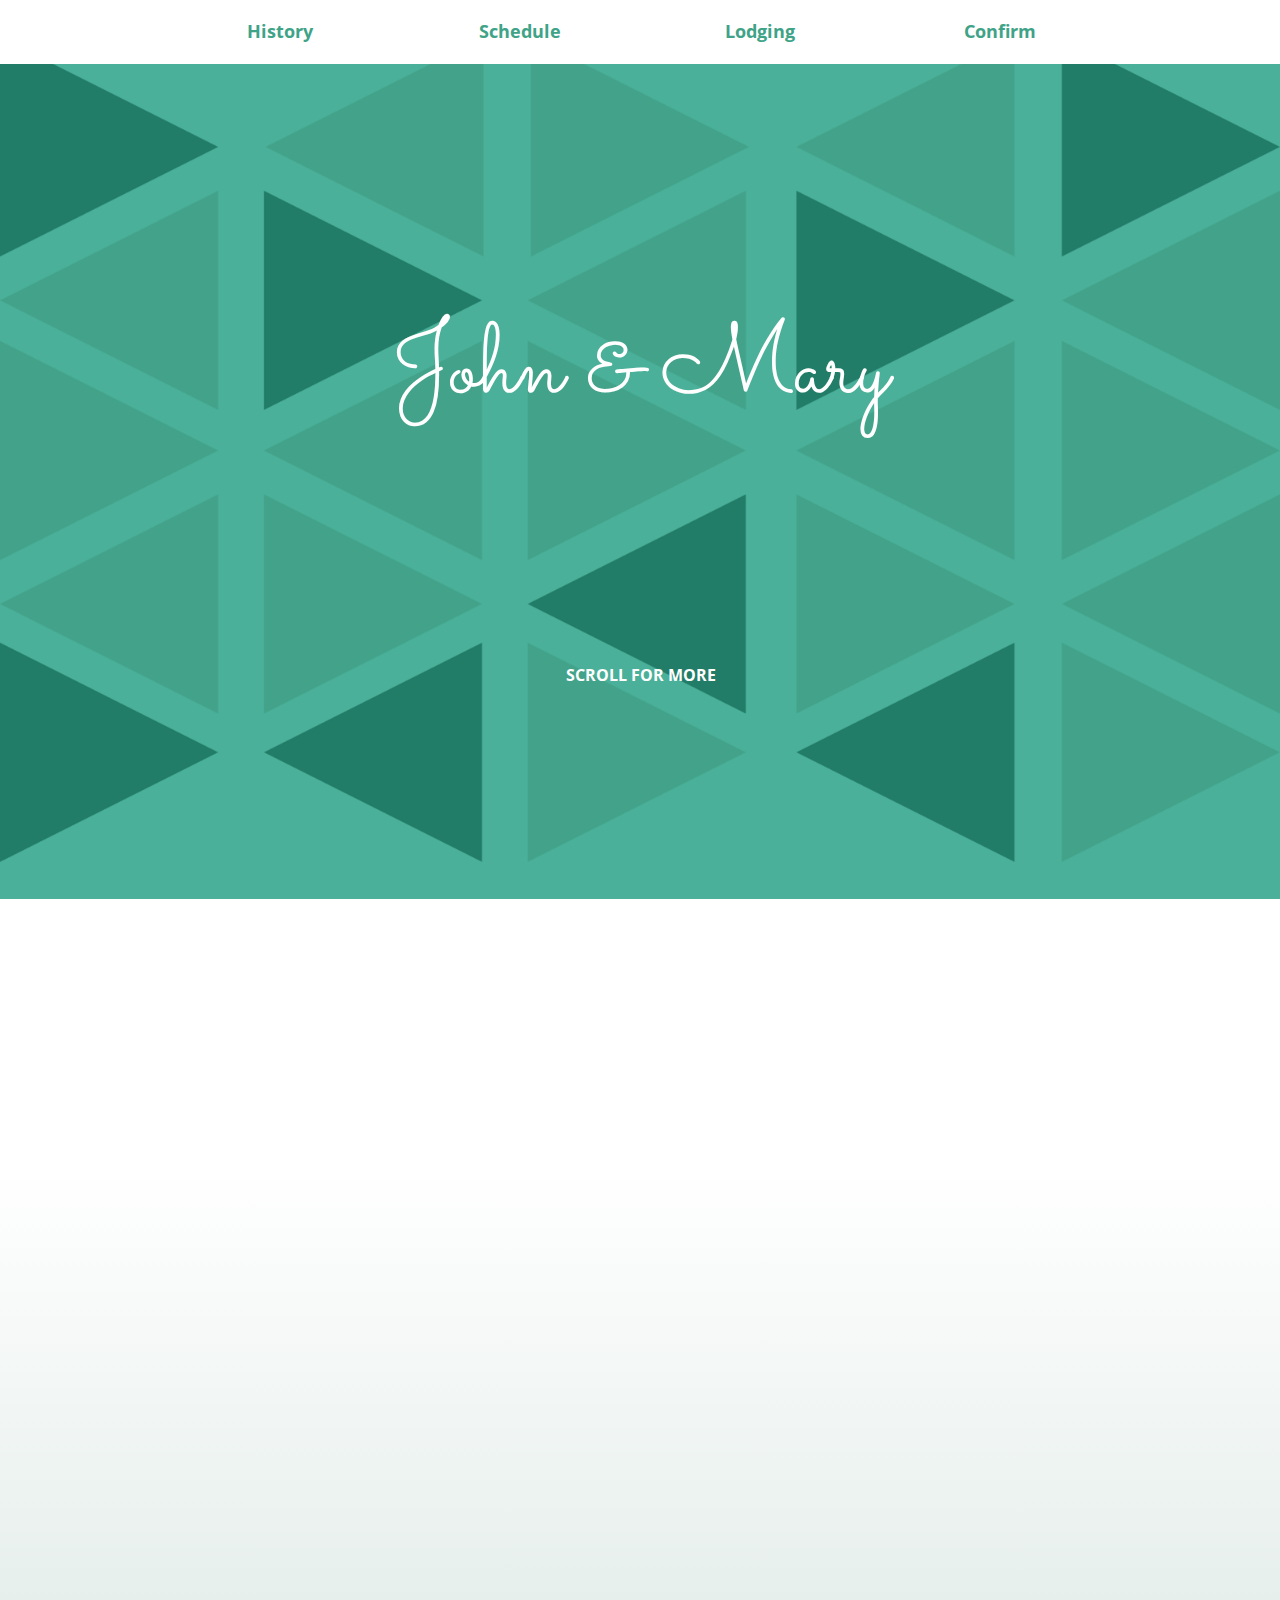
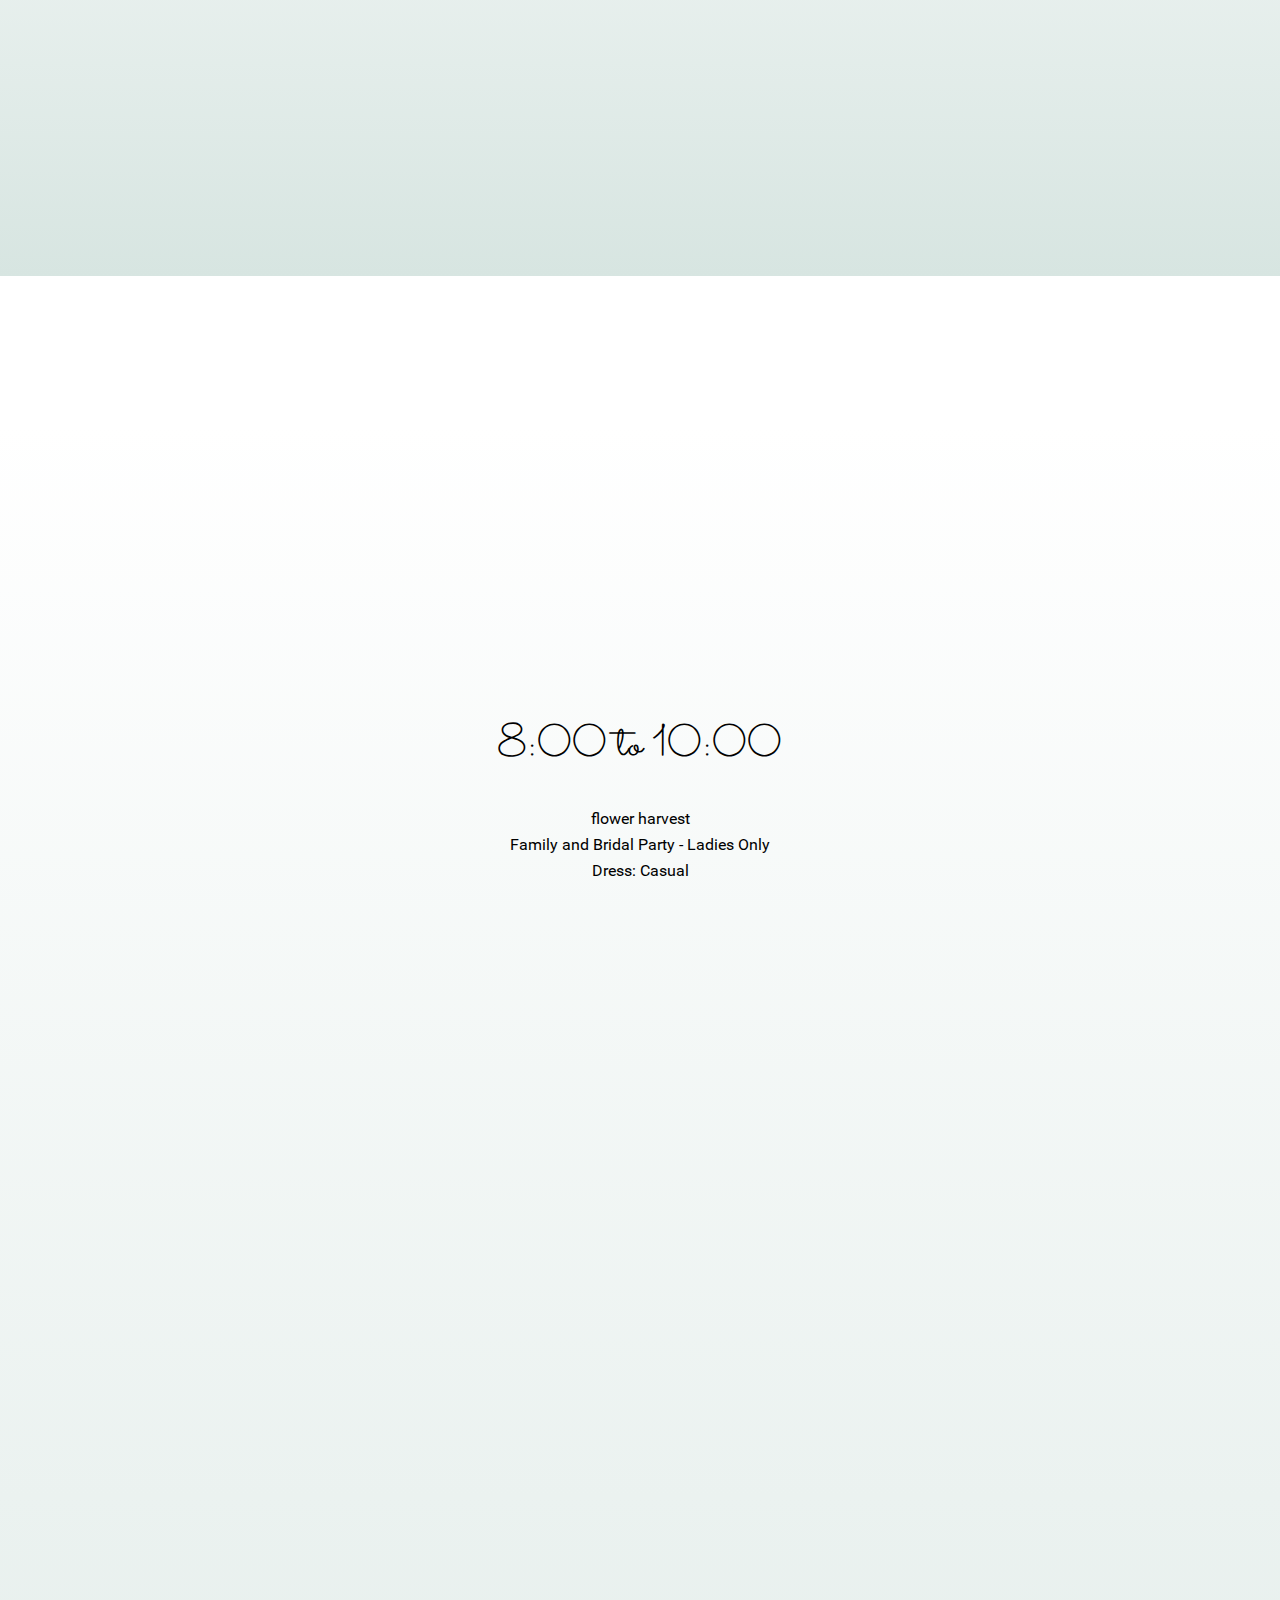
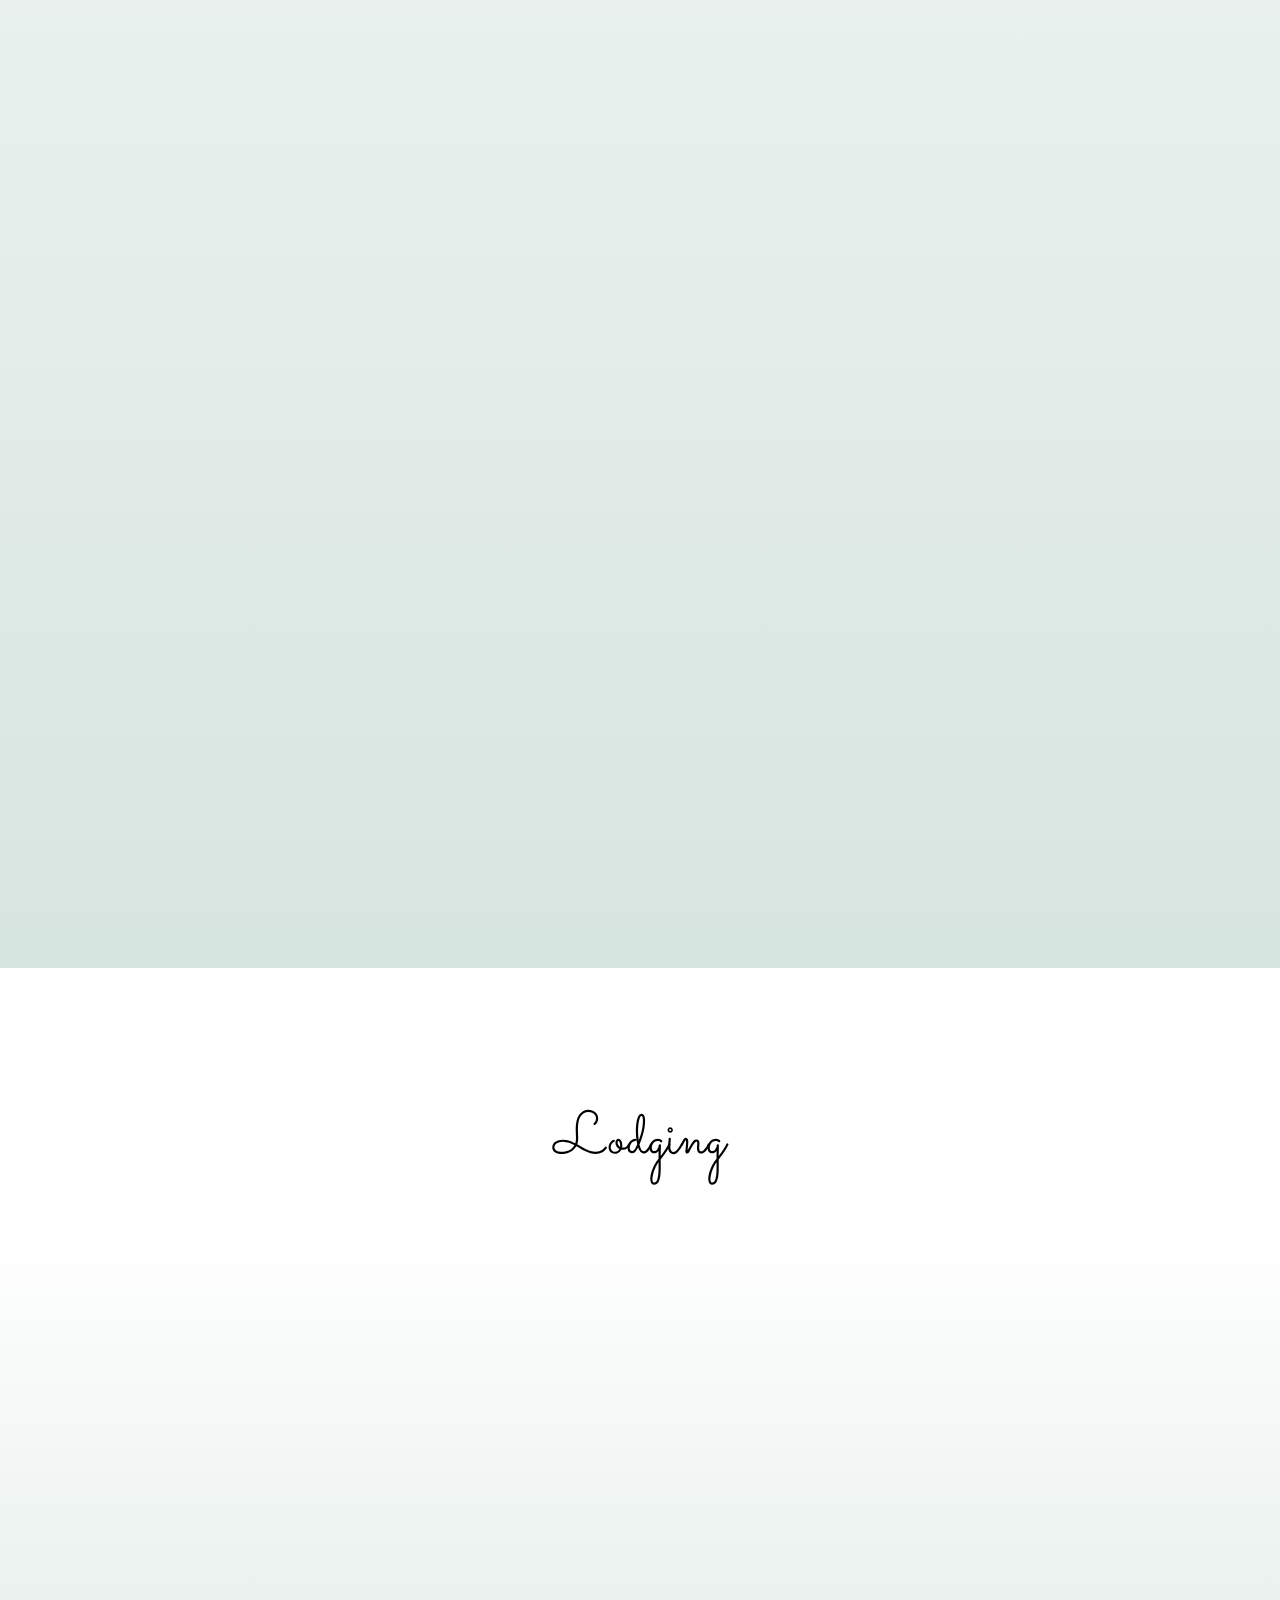
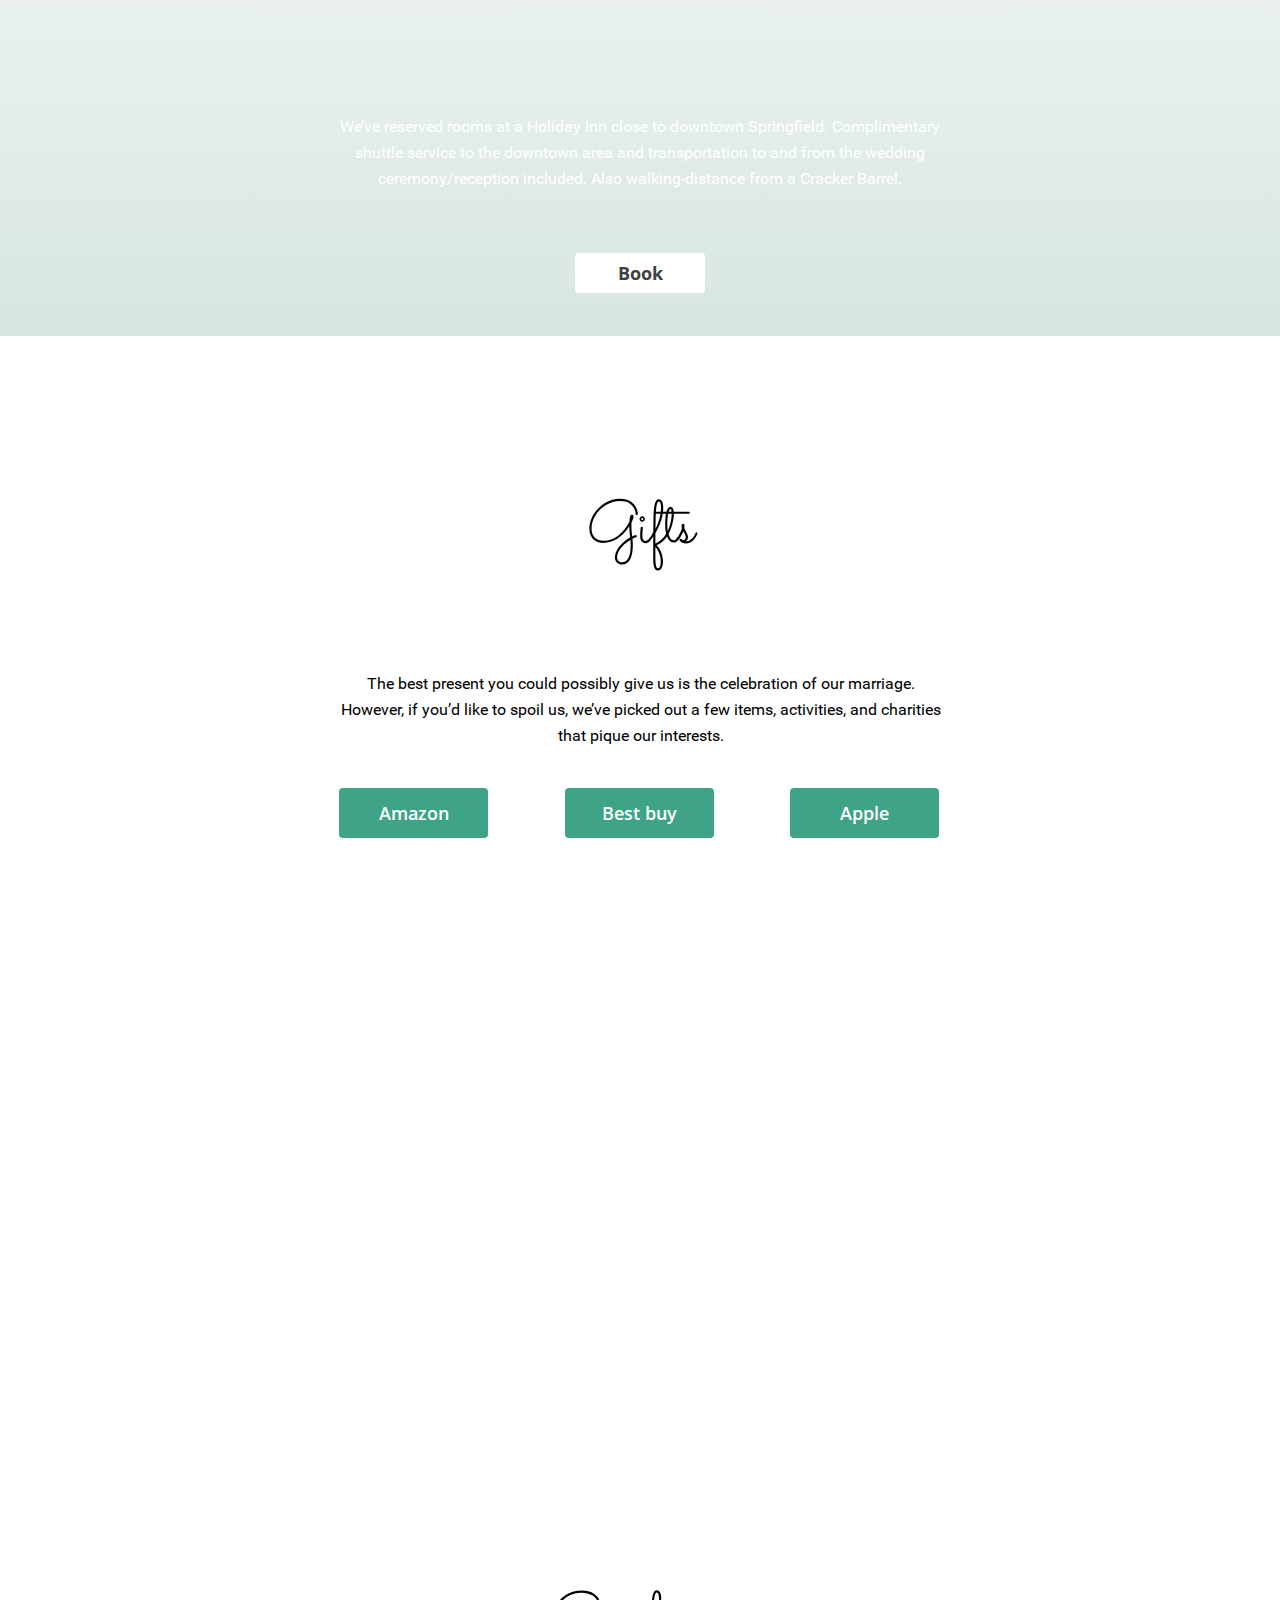
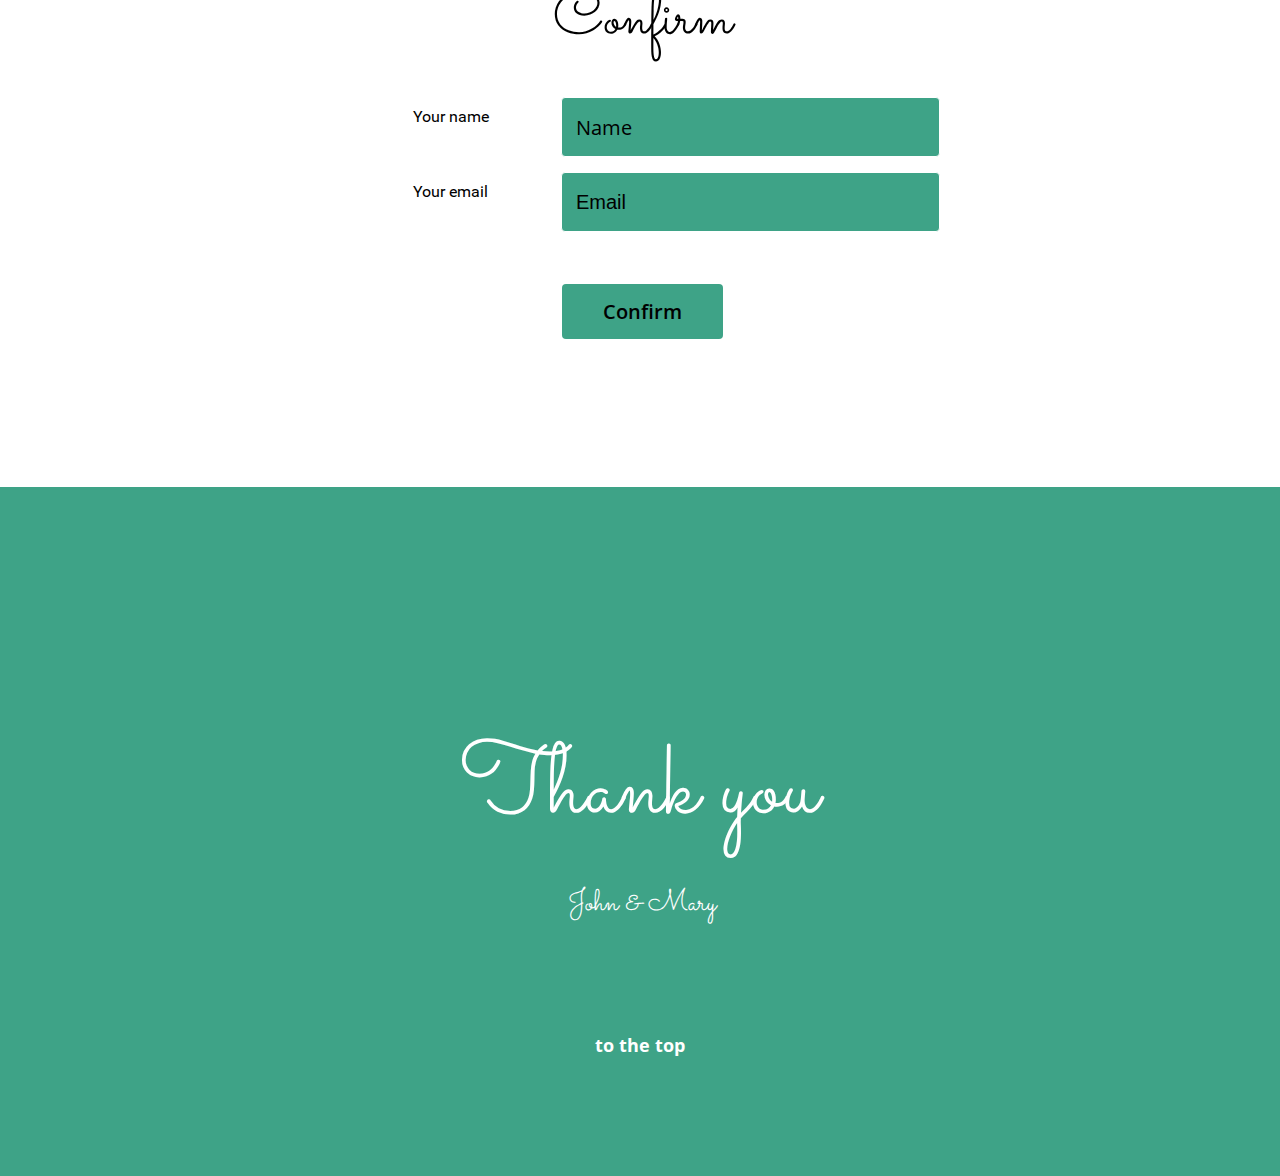
==== index.html @ 41f477ac "rename" ====
<!DOCTYPE html>
<html>
<head>
<meta charset="UTF-8">
<title>Wedding</title>
<meta name="referrer" content="same-origin">
<link rel="canonical" href="https://kokomo.github.com/">
<meta name="viewport" content="width=960">
<style>.anim{visibility:hidden}</style>
<style>@font-face{font-family:"Open Sans";src:url('css/OpenSans-Bold.woff2') format('woff2'),url('css/OpenSans-Bold.woff') format('woff');font-weight:700}@font-face{font-family:"Sacramento";src:url('css/Sacramento-Regular.woff2') format('woff2'),url('css/Sacramento-Regular.woff') format('woff');font-weight:400}@font-face{font-family:"Roboto";src:url('css/Roboto-Regular.woff2') format('woff2'),url('css/Roboto-Regular.woff') format('woff');font-weight:400}@font-face{font-family:"Open Sans";src:url('css/OpenSans-Semibold.woff2') format('woff2'),url('css/OpenSans-Semibold.woff') format('woff');font-weight:600}@font-face{font-family:"Open Sans";src:url('css/OpenSans-Regular.woff2') format('woff2'),url('css/OpenSans-Regular.woff') format('woff');font-weight:400}body,div{font-size:0}p, span,h1,h2,h3,h4,h5,h6{margin:0;word-spacing:normal;word-wrap:break-word;-ms-word-wrap:break-word;pointer-events:auto}sup{font-size:inherit;vertical-align:baseline;position:relative;top:-0.4em}sub{font-size:inherit;vertical-align:baseline;position:relative;top:0.4em}ul{display:block;word-spacing:normal;word-wrap:break-word;list-style-type:none;padding:0;margin:0;-moz-padding-start:0;-khtml-padding-start:0;-webkit-padding-start:0;-o-padding-start:0;-padding-start:0;-webkit-margin-before:0;-webkit-margin-after:0}li{display:block}li p{-webkit-touch-callout:none;-webkit-user-select:none;-khtml-user-select::none;-moz-user-select:none;-ms-user-select:none;-o-user-select:none;user-select:none}form{display:inline-block}a{text-decoration:inherit;color:inherit;-webkit-tap-highlight-color:rgba(0,0,0,0)}textarea{resize:none}.shm-l{float:left;clear:left}.shm-r{float:right;clear:right}.whitespacefix{word-spacing:-1px}video:not(#vbk):not(.videoinline){width:100%;max-width:900px}video:-webkit-full-screen{max-width:100% !important}video:-moz-full-screen{max-width:100% !important}video:-ms-fullscreen{max-width:100% !important}video:fullscreen{max-width:100% !important}.player1.fullscreen1-active video{max-width:100% !important}html{font-family:sans-serif;-ms-text-size-adjust:100%;-webkit-text-size-adjust:100%}body{margin:0}audio,video{display:inline-block;vertical-align:baseline}audio:not([controls]){display:none;height:0}[hidden],template{display:none}a{background:0 0}a:active,a:hover{outline:0}b,strong{font-weight:700}dfn{font-style:italic}h1,h2,h3,h4,h5,h6{font-size:1em;line-height:1;margin:0em 0}img{border:0}svg:not(:root){overflow:hidden}button,input,optgroup,select,textarea{color:inherit;font:inherit;margin:0}button{overflow:visible}button,select{text-transform:none}button,html input[type=button],input[type=submit]{-webkit-appearance:button;cursor:pointer;box-sizing:border-box}input[type=text],input[type=password],textarea{-webkit-appearance:none;appearance: none;box-sizing:border-box}button[disabled],html input[disabled]{cursor:default}button::-moz-focus-inner,input::-moz-focus-inner{border:0;padding:0}input{line-height:normal}input[type=checkbox],input[type=radio]{box-sizing:border-box;padding:0}input[type=number]::-webkit-inner-spin-button,input[type=number]::-webkit-outer-spin-button{height:auto}input[type=search]{-webkit-appearance:textfield;-moz-box-sizing:content-box;-webkit-box-sizing:content-box;box-sizing:content-box}input[type=search]::-webkit-search-cancel-button,input[type=search]::-webkit-search-decoration{-webkit-appearance:none}textarea{overflow:auto;box-sizing:border-box;border-color:#ddd}optgroup{font-weight:700}table{border-collapse:collapse;border-spacing:0}td,th{padding:0}
html { -webkit-font-smoothing: antialiased; -moz-osx-font-smoothing: grayscale; }.menu-content{cursor:pointer;position:relative}li{-webkit-tap-highlight-color:rgba(0,0,0,0)}
@-webkit-keyframes fadeInUp{from{opacity:0;-webkit-transform:translate3d(0,100%,0)}to{opacity:1;-webkit-transform:none}}@keyframes fadeInUp{from{opacity:0;transform:translate3d(0,100%,0)}to{opacity:1;transform:none}}.fadeInUp{-webkit-animation-name:fadeInUp;animation-name:fadeInUp}.animated{-webkit-animation-fill-mode:both;animation-fill-mode:both}.animated.infinite{-webkit-animation-iteration-count:infinite;animation-iteration-count:infinite}@-webkit-keyframes zoomIn{from{opacity:0;-webkit-transform:scale3d(.3,.3,.3)}50%{opacity:1}}@keyframes zoomIn{from{opacity:0;transform:scale3d(.3,.3,.3)}50%{opacity:1}}.zoomIn{-webkit-animation-name:zoomIn;animation-name:zoomIn}#b{background-color:#fff}.v5{display:block;*display:block;zoom:1;vertical-align:top}.ps75{margin-top:0;top:0;position:-webkit-sticky;position:-moz-sticky;position:-o-sticky;position:-ms-sticky;position:sticky}.s65{width:100%;min-width:960px;min-height:64px}.c55{z-index:60;pointer-events:none}.v6{display:inline-block;*display:inline;zoom:1;vertical-align:top}.ps76{position:relative;margin-top:0}.c56{z-index:61;border:0;background-color:#fff}.ps77{position:relative;margin-top:18px}.s66{min-width:960px;width:960px;margin-left:auto;margin-right:auto}.v7{display:inline-block;*display:inline;zoom:1;vertical-align:top;overflow:visible}.ps78{position:relative;margin-left:0;margin-top:0}.s67{min-width:959px;width:959px;min-height:31px;height:31px}.c57{z-index:62;pointer-events:auto}.v8{display:inline-block;*display:inline-block;zoom:1;vertical-align:top}.m{padding:0px 0px 0px 0px}.ml{outline:0}.s68{min-width:239px;width:239px;min-height:31px;height:31px}.mcv{display:inline-block}.s69{min-width:239px;width:239px;min-height:31px}.c58{pointer-events:none;border:0;background-color:transparent}.c59{pointer-events:auto}.p2{padding-top:0;text-indent:0;padding-bottom:0;padding-right:0;text-align:center}.f11{font-family:"Open Sans";font-size:18px;font-weight:700;font-style:normal;text-decoration:none;text-transform:none;color:#3ea387;background-color:initial;line-height:27px;letter-spacing:normal;text-shadow:none}.ps79{position:relative;margin-left:1px;margin-top:0}.ps80{position:relative;margin-top:-64px}.s70{width:100%;min-width:960px;min-height:899px}.c60{z-index:3;pointer-events:none;border:0;overflow:hidden}.fx2{background-attachment:fixed;background-image:url(images/wedding_1-960.png);background-color:#d7e5e1;background-repeat:no-repeat;background-position:50% 50%;background-size:cover;background-clip:padding-box}.ps81{position:relative;margin-top:270px}.ps82{position:relative;margin-left:107px;margin-top:0}.s71{min-width:747px;width:747px;min-height:258px}.c61{z-index:12;pointer-events:auto}.f12{font-family:Sacramento;font-size:100px;font-weight:400;font-style:normal;text-decoration:none;text-transform:none;color:#fff;background-color:initial;line-height:204px;letter-spacing:normal;text-shadow:none}.ps83{position:relative;margin-left:354px;margin-top:129px}.s72{min-width:253px;width:253px;min-height:36px}.c62{z-index:18;pointer-events:auto}.f13{font-family:"Open Sans";font-size:16px;font-weight:700;font-style:normal;text-decoration:none;text-transform:none;line-height:normal;letter-spacing:normal;text-shadow:none;text-indent:0;text-align:center;padding-top:7px;padding-bottom:7px;margin-top:0;margin-bottom:0}.button4{border:0;-webkit-border-radius:18px;-moz-border-radius:18px;border-radius:18px;background-color:transparent;color:#fff}.button4:hover{background-color:transparent;border-color:#000;color:#000}.button4:active{background-color:transparent;border-color:#000;color:#dc322f}.v9{display:inline-block;overflow:hidden;outline:0}.s73{width:253px;height:22px}.menu-device{background-color:rgb(0,0,0);display:none}@media (-webkit-min-device-pixel-ratio:2), (min-resolution:192dpi) {.fx2{background-image:url(images/wedding_1-1920.png);background-attachment:fixed}}@media (min-width:960px) {.fx2{background-image:url(images/wedding_1-1200.png);background-attachment:fixed}}@media (min-width:960px) and (-webkit-min-device-pixel-ratio:2),(min-width:960px) and (min-resolution:192dpi) {.fx2{background-image:url(images/wedding_1-2400.png);background-attachment:fixed}}@media (min-width:1200px) {.fx2{background-image:url(images/wedding_1-1600.png);background-attachment:fixed}}@media (min-width:1600px) {.fx2{background-image:url(images/wedding_1-2000.png);background-attachment:fixed}}</style>
<link as="style" onload="this.onload=null;this.rel='stylesheet'" rel="preload" href="css/site.20181015180415.css">
<noscript><link rel="stylesheet" href="css/site.20181015180415.css"></noscript>
<!--[if lte IE 7]>
<link rel="stylesheet" href="css/site.20181015180415-lteIE7.css" type="text/css">
<![endif]-->
<!--[if lte IE 8]>
<link rel="stylesheet" href="css/site.20181015180415-lteIE8.css" type="text/css">
<![endif]-->
<!--[if gte IE 9]>
<link rel="stylesheet" href="css/site.20181015180415-gteIE9.css" type="text/css">
<![endif]-->
<script>!function(e){var t=!1;try{t=e.document.createElement("link").relList.supports("preload")}catch(e){}if(!t)for(var n=e.document.getElementsByTagName("link"),l=0;l<n.length;l++){var a=n[l];"preload"===a.rel&&"style"===a.getAttribute("as")&&function(e){function t(){e.media="all"}e.addEventListener("load",t),setTimeout(function(){e.rel="stylesheet",e.media="nl x"}),setTimeout(t,3e3)}(a)}}(this);
</script>
</head>
<body id="b">
<div class="v5 ps75 s65 c55">
<div class="v6 ps76 s65 c56">
<div class="ps77 v5 s66">
<div class="v7 ps78 s67 c57">
<ul class="menu-dropdown v8 ps78 s67 m" id="m1">
<li class="v6 ps78 s68 mit">
<a class="ml" href="#anchor1"><div class="menu-content mcv"><div class="v6 ps78 s69 c58"><div class="v6 ps78 s69 c59"><p class="p2 f11">History</p></div></div></div></a>
</li>
<li class="v6 ps79 s68 mit">
<a class="ml" href="#anchor2"><div class="menu-content mcv"><div class="v6 ps78 s69 c58"><div class="v6 ps78 s69 c59"><p class="p2 f11">Schedule</p></div></div></div></a>
</li>
<li class="v6 ps79 s68 mit">
<a class="ml" href="#anchor3"><div class="menu-content mcv"><div class="v6 ps78 s69 c58"><div class="v6 ps78 s69 c59"><p class="p2 f11">Lodging</p></div></div></div></a>
</li>
<li class="v6 ps79 s68 mit">
<a class="ml" href="#anchor4"><div class="menu-content mcv"><div class="v6 ps78 s69 c58"><div class="v6 ps78 s69 c59"><p class="p2 f11">Confirm</p></div></div></div></a>
</li>
</ul>
</div>
</div>
</div>
</div>
<div class="fbk v6 ps80 s70 c60 fx2" data-fbk="fx2">
<div class="ps81 v5 s66">
<div class="anim fadeInUp js v6 ps82 s71 c61">
<h3 class="p2 f12">John &amp; Mary</h3>
</div>
<div class="anim zoomIn js2 v6 ps83 s72 c62">
<a class="f13 button4 v9 s73" href="#anchor1">SCROLL FOR MORE</a>
</div>
</div>
</div>
<a name="anchor1" class="v ps s">
</a>
<div class="v2 ps2 s2 c">
<div class="ps3 v s3">
<div class="v2 ps4 s4 c2">
<div class="v2 ps4 s4 w">
<div class="v2 ps5 s5 c2">
<div class="v2 ps6 s6 c3">
<picture class="i2">
<source srcset="images/nube1-200.png 1x, images/nube1-400.png 2x">
<img src="images/nube1-200.png" alt="" class="js3 anim slideInLeft i">
</picture>
</div>
<div class="v2 ps7 s7 w">
<div class="anim slideInRight js4 v2 ps8 s8 c4">
<h1 class="p f">Our History</h1>
</div>
<div class="anim slideInLeft js5 v2 ps4 s9 c5">
<p class="p f2">Lorem ipsum dolor sit amet, consectetur adipiscing elit. Aliquam tincidunt lorem enim, eget fringilla turpis congue vitae. Phasellus aliquam nisi ut lorem vestibulum eleifend. Nulla ut arcu non nisi congue venenatis vitae ut ante. Nam iaculis sem nec ultrices dapibus. Phasellus eu ultrices turpis. Vivamus non mollis lacus, non ullamcorper nisl. Pellentesque habitant morbi tristique senectus et netus et malesuada fames ac turpis egestas. Phasellus sit amet scelerisque ipsum. Morbi nulla dolor, adipiscing non convallis rhoncus, ornare sed risus.</p>
<p class="p f2">Sed adipiscing eget nibh at convallis. Curabitur eu gravida mauris, sit amet dictum metus. Sed a elementum arcu. Proin consectetur eros vitae odio sagittis, vitae dignissim justo sollicitudin. Phasellus non varius lacus, aliquet feugiat mauris. Phasellus fringilla commodo sem vel pellentesque. Ut porttitor tincidunt risus a pharetra. Cras nec vestibulum massa. Mauris sagittis leo a libero convallis accumsan. Aenean ut mollis ipsum. Donec aliquam egestas convallis. Fusce dapibus, neque sed mattis consectetur, erat nibh vulputate sapien, ac accumsan arcu sem quis nibh. Etiam et mi sed mauris commodo tristique.</p>
</div>
</div>
<div class="v2 ps9 s6 c6">
<picture class="i2">
<source srcset="images/nube1-200.png 1x, images/nube1-400.png 2x">
<img src="images/nube1-200.png" alt="" class="js6 anim slideInLeft i">
</picture>
</div>
</div>
<div class="v2 ps10 s10 c7">
<picture class="i4">
<source srcset="images/mountains-931.png 1x, images/mountains-1862.png 2x">
<img src="images/mountains-931.png" alt="" class="js7 anim fadeInDown i3">
</picture>
</div>
</div>
</div>
</div>
</div>
<a name="anchor2" class="v ps4 s">
</a>
<div class="v2 ps11 s11 c8">
<div class="ps12 v s3">
<div class="anim slideInRight js8 v2 ps13 s8 c9">
<h1 class="p f">Schedule</h1>
</div>
<div class="v2 ps14 s12 c2">
<div class="v2 ps4 s13 c10">
<picture class="i6">
<source srcset="images/flower_2-84.png 1x, images/flower_2-168.png 2x">
<img src="images/flower_2-84.png" alt="" class="js9 anim fadeInDown i5">
</picture>
</div>
<div class="v2 ps15 s14 w">
<div class="v2 ps16 s13 c11">
<picture class="i6">
<source srcset="images/flower_1-84.png 1x, images/flower_1-168.png 2x">
<img src="images/flower_1-84.png" alt="" class="js10 anim fadeInDown i5">
</picture>
</div>
<div class="v2 ps17 s15 c12">
<h2 class="p f3">8:00 to 10:00</h2>
</div>
</div>
</div>
<div class="v2 ps18 s16 c2">
<div class="v2 ps19 s6 c13">
<picture class="i2">
<source srcset="images/nube1-200.png 1x, images/nube1-400.png 2x">
<img src="images/nube1-200.png" alt="" class="js11 anim slideInLeft i">
</picture>
</div>
<div class="v2 ps20 s17 w">
<div class="v2 ps4 s18 c14">
<p class="p f2">flower harvest</p>
<p class="p f2">Family and Bridal Party - Ladies Only</p>
<p class="p f2">Dress: Casual</p>
</div>
<div class="v2 ps21 s19 c2">
<div class="v2 ps22 s13 c15">
<picture class="i6">
<source srcset="images/flower_3-84.png 1x, images/flower_3-168.png 2x">
<img src="images/flower_3-84.png" alt="" class="js12 anim fadeInDown i5">
</picture>
</div>
<div class="v2 ps23 s13 c16">
<picture class="i6">
<source srcset="images/flower_1-84.png 1x, images/flower_1-168.png 2x">
<img src="images/flower_1-84.png" alt="" class="js13 anim fadeInDown i5">
</picture>
</div>
</div>
</div>
<div class="v2 ps24 s20 w">
<div class="v2 ps25 s13 c17">
<picture class="i6">
<source srcset="images/flower_2-84.png 1x, images/flower_2-168.png 2x">
<img src="images/flower_2-84.png" alt="" class="js14 anim fadeInDown i5">
</picture>
</div>
<div class="v2 ps26 s6 c18">
<picture class="i2">
<source srcset="images/nube1-200.png 1x, images/nube1-400.png 2x">
<img src="images/nube1-200.png" alt="" class="js15 anim slideInLeft i">
</picture>
</div>
</div>
</div>
<div class="v2 ps27 s21 c2">
<div class="v2 ps4 s21 w">
<div class="v2 ps4 s22 c19">
<picture class="i8">
<source srcset="images/mountains_2-955.png 1x, images/mountains_2-1910.png 2x">
<img src="images/mountains_2-955.png" alt="" class="js16 anim fadeInDown i7">
</picture>
</div>
<div class="anim fadeInRight js17 v2 ps28 s15 c20">
<h2 class="p f3">11:00 to 12:00</h2>
</div>
<div class="anim fadeInLeft js18 v2 ps29 s18 c21">
<p class="p f2">the wedding</p>
<p class="p f2">Family and Bridal Party&nbsp;</p>
<p class="p f2">Dress: Smart dress or casual, anyway</p>
</div>
<div class="v2 ps30 s23 c2">
<div class="v2 ps4 s24 c22">
<picture class="i10">
<source srcset="images/boyfriend_2-44.png 1x, images/boyfriend_2-88.png 2x">
<img src="images/boyfriend_2-44.png" alt="" class="js19 anim fadeInDown i9">
</picture>
</div>
<div class="v2 ps31 s24 c23">
<picture class="i10">
<source srcset="images/boyfriend-44.png 1x, images/boyfriend-88.png 2x">
<img src="images/boyfriend-44.png" alt="" class="js20 anim fadeInDown i9">
</picture>
</div>
</div>
<div class="v2 ps32 s25 c24">
<picture class="i12">
<source srcset="images/church-125.png 1x, images/church-250.png 2x">
<img src="images/church-125.png" alt="" class="js21 anim fadeInDown i11">
</picture>
</div>
<div class="anim fadeInLeft js22 v2 ps33 s15 c25">
<h2 class="p f4">13:00 until dawn</h2>
</div>
<div class="v2 ps34 s17 c2">
<div class="v2 ps4 s17 w">
<div class="anim fadeInRight js23 v2 ps4 s18 c26">
<p class="p f5">the lunch &amp; the party</p>
<p class="p f5">Family, friends and Bridal Party&nbsp;</p>
<p class="p f5">Dress: casual</p>
</div>
<div class="v2 ps35 s26 c2">
<div class="v2 ps36 s27 c27">
<picture class="i14">
<source srcset="images/music-66.png 1x, images/music-132.png 2x">
<img src="images/music-66.png" alt="" class="js24 anim rotateIn i13">
</picture>
</div>
<div class="v2 ps37 s28 c28">
<picture class="i16">
<source srcset="images/house-110.png 1x, images/house-220.png 2x">
<img src="images/house-110.png" alt="" class="js25 anim fadeInDown i15">
</picture>
</div>
<div class="v2 ps38 s29 c29">
<picture class="i18">
<source srcset="images/music_2-52.png 1x, images/music_2-104.png 2x">
<img src="images/music_2-52.png" alt="" class="js26 anim rotateIn i17">
</picture>
</div>
</div>
</div>
</div>
</div>
</div>
</div>
</div>
<a name="anchor3" class="v ps4 s">
</a>
<div class="ps39 v s30">
<div class="v2 ps40 s31 c30">
<h1 class="p f">Lodging</h1>
</div>
</div>
<div class="v2 ps12 s32 c31">
<div class="ps41 v s3">
<div class="v2 ps5 s6 c32">
<picture class="i2">
<source srcset="images/nube1-200.png 1x, images/nube1-400.png 2x">
<img src="images/nube1-200.png" alt="" class="js27 anim slideInLeft i">
</picture>
</div>
</div>
</div>
<div class="ps42 v s30">
<div class="v2 ps4 s33 c2">
<div class="v2 ps4 s33 w">
<div class="v2 ps43 s34 c2">
<div class="v2 ps4 s35 c33">
<picture class="i20">
<source srcset="images/hotel-198.png 1x, images/hotel-396.png 2x">
<img src="images/hotel-198.png" alt="" class="js28 anim fadeInDown i19">
</picture>
</div>
<div class="v2 ps44 s6 c34">
<picture class="i2">
<source srcset="images/nube1-200.png 1x, images/nube1-400.png 2x">
<img src="images/nube1-200.png" alt="" class="js29 anim slideInLeft i">
</picture>
</div>
</div>
<div class="v2 ps45 s36 c35">
<picture class="i22">
<source srcset="images/mountain3-915.png 1x">
<img src="images/mountain3-915.png" alt="" class="js30 anim fadeInDown i21">
</picture>
</div>
<div class="v2 ps46 s37 c36">
<p class="p f5">We&rsquo;ve reserved rooms at a Holiday Inn close to downtown Springfield. Complimentary shuttle service to the downtown area and transportation to and from the wedding ceremony/reception included. Also walking-distance from a Cracker Barrel.</p>
</div>
<div class="v2 ps47 s38 c37">
<a class="f6 button v3 s39" href="#">Book</a>
</div>
</div>
</div>
<div class="v2 ps48 s40 c2">
<div class="v2 ps49 s6 c38">
<picture class="i24">
<source srcset="images/regalo-158.png 1x, images/regalo-316.png 2x">
<img src="images/regalo-158.png" alt="" class="js31 anim fadeInDown i23">
</picture>
</div>
<div class="v2 ps50 s41 c39">
<a class="f7 button2 v3 s42" href="#">Amazon</a>
</div>
<div class="v2 ps51 s43 w">
<div class="v2 ps52 s44 c40">
<h1 class="p f">Gifts</h1>
</div>
<div class="v2 ps53 s45 c41">
<p class="p f2">The best present you could possibly give us is the celebration of our marriage. However, if you&rsquo;d like to spoil us, we&rsquo;ve picked out a few items, activities, and charities that pique our interests.</p>
</div>
<div class="v2 ps54 s46 c2">
<div class="v2 ps55 s41 c42">
<a class="f7 button2 v3 s42" href="#">Best buy</a>
</div>
<div class="v2 ps56 s47 c43">
<picture class="i26">
<source srcset="images/regalo-93.png 1x, images/regalo-186.png 2x">
<img src="images/regalo-93.png" alt="" class="js32 anim fadeInDown i25">
</picture>
</div>
<div class="v2 ps57 s41 c44">
<a class="f7 button2 v3 s42" href="#">Apple</a>
</div>
</div>
</div>
<div class="v2 ps58 s48 c45">
<picture class="i28">
<source srcset="images/regalo-105.png 1x, images/regalo-210.png 2x">
<img src="images/regalo-105.png" alt="" class="js33 anim fadeInDown i27">
</picture>
</div>
</div>
<div class="v2 ps59 s49 c46">
<picture class="i30">
<source srcset="images/regalo-121.png 1x, images/regalo-242.png 2x">
<img src="images/regalo-121.png" alt="" class="js34 anim fadeInDown i29">
</picture>
</div>
<div class="v2 ps60 s50 c2">
<div class="v2 ps4 s50 w">
<div class="v2 ps61 s51 c47">
<picture class="i32">
<source srcset="images/confirm-664.png 1x, images/confirm-1328.png 2x">
<img src="images/confirm-664.png" alt="" class="js35 anim fadeInDown i31">
</picture>
</div>
<a name="anchor4" class="v2 ps62 s">
</a>
<div class="v2 ps63 s52 c48">
<h1 class="p f">Confirm</h1>
</div>
</div>
</div>
<div class="v2 ps64 s53 c2">
<div class="v2 ps65 s54 w">
<div class="v2 ps4 s55 c49">
<p class="p f8">Your name</p>
</div>
<div class="v2 ps66 s55 c50">
<p class="p f8">Your email</p>
</div>
</div>
<form class="v2 ps67 s56" action="" method="POST">
<div class="v2 ps4 s57 c2">
<input class="input" value="Name" type="text" name="texto[]" required>
</div>
<div class="v2 ps68 s57 c2">
<input class="input2" value="Email" type="text" name="email[]" required>
</div>
<div class="v2 ps69 s58 c2">
<input type="text" name="aemolsptal" class="v4">
<input type="text" name="vobotbcs" class="v4">
<input class="js36 s59 submit" value="Confirm" type="submit" name="sendmailform" disabled>
</div>
</form>
</div>
</div>
<div class="fbk v2 ps70 s60 c51 fx" data-fbk="fx">
<div class="ps71 v s3">
<div class="v2 ps72 s61 c2">
<div class="v2 ps4 s61 w">
<div class="v2 ps4 s61 c52">
<h3 class="p f9">Thank you</h3>
</div>
<div class="v2 ps73 s62 c53">
<h2 class="p f10">John &amp; Mary</h2>
</div>
</div>
</div>
<div class="v2 ps74 s63 c54">
<a class="f6 button3 v3 s64" href="#">to the top</a>
</div>
</div>
</div>
<script>!function(){var s=["js/jquery.js","js/jqueryui.js","js/fixed.min.js","js/woolite.js","js/h5validate.js","js/menu.js","js/menu-dropdown-animations.min.js","js/menu-dropdown.20181015180415.js","js/stickyfill.js","js/index.20181015180415.js"],n={},j=0,e=function(e){var o=new XMLHttpRequest;o.open("GET",s[e],!0),o.onload=function(){if(n[e]=o.responseText,10==++j)for(var t in s){var i=document.createElement("script");i.textContent=n[t],document.body.appendChild(i)}},o.send()};for(var o in s)e(o)}();
</script>
<script type="text/javascript">
var ver=RegExp(/Mozilla\/5\.0 \(Linux; .; Android ([\d.]+)/).exec(navigator.userAgent);if(ver&&parseFloat(ver[1])<5){document.getElementsByTagName('body')[0].className+=' whitespacefix';}
</script>
</body>
</html>
---- css/site.20181015180415.css ----
.menu-content{cursor:pointer;position:relative}li{-webkit-tap-highlight-color:rgba(0,0,0,0)}
.animated{-webkit-animation-fill-mode:both;animation-fill-mode:both}.animated.infinite{-webkit-animation-iteration-count:infinite;animation-iteration-count:infinite}@-webkit-keyframes fadeInUp{from{opacity:0;-webkit-transform:translate3d(0,100%,0)}to{opacity:1;-webkit-transform:none}}@keyframes fadeInUp{from{opacity:0;transform:translate3d(0,100%,0)}to{opacity:1;transform:none}}.fadeInUp{-webkit-animation-name:fadeInUp;animation-name:fadeInUp}@-webkit-keyframes zoomIn{from{opacity:0;-webkit-transform:scale3d(.3,.3,.3)}50%{opacity:1}}@keyframes zoomIn{from{opacity:0;transform:scale3d(.3,.3,.3)}50%{opacity:1}}.zoomIn{-webkit-animation-name:zoomIn;animation-name:zoomIn}@-webkit-keyframes slideInLeft{from{-webkit-transform:translate3d(-100%,0,0);visibility:visible}to{-webkit-transform:translate3d(0,0,0)}}@keyframes slideInLeft{from{transform:translate3d(-100%,0,0);visibility:visible}to{transform:translate3d(0,0,0)}}.slideInLeft{-webkit-animation-name:slideInLeft;animation-name:slideInLeft}@-webkit-keyframes slideInRight{from{-webkit-transform:translate3d(100%,0,0);visibility:visible}to{-webkit-transform:translate3d(0,0,0)}}@keyframes slideInRight{from{transform:translate3d(100%,0,0);visibility:visible}to{transform:translate3d(0,0,0)}}.slideInRight{-webkit-animation-name:slideInRight;animation-name:slideInRight}@-webkit-keyframes fadeInDown{from{opacity:0;-webkit-transform:translate3d(0,-100%,0)}to{opacity:1;-webkit-transform:none}}@keyframes fadeInDown{from{opacity:0;transform:translate3d(0,-100%,0)}to{opacity:1;transform:none}}.fadeInDown{-webkit-animation-name:fadeInDown;animation-name:fadeInDown}@-webkit-keyframes fadeInRight{from{opacity:0;-webkit-transform:translate3d(100%,0,0)}to{opacity:1;-webkit-transform:none}}@keyframes fadeInRight{from{opacity:0;transform:translate3d(100%,0,0)}to{opacity:1;transform:none}}.fadeInRight{-webkit-animation-name:fadeInRight;animation-name:fadeInRight}@-webkit-keyframes fadeInLeft{from{opacity:0;-webkit-transform:translate3d(-100%,0,0)}to{opacity:1;-webkit-transform:none}}@keyframes fadeInLeft{from{opacity:0;transform:translate3d(-100%,0,0)}to{opacity:1;transform:none}}.fadeInLeft{-webkit-animation-name:fadeInLeft;animation-name:fadeInLeft}@-webkit-keyframes rotateIn{from{-webkit-transform-origin:center;-webkit-transform:rotate3d(0,0,1,-200deg);opacity:0}to{-webkit-transform-origin:center;-webkit-transform:none;opacity:1}}@keyframes rotateIn{from{transform-origin:center;transform:rotate3d(0,0,1,-200deg);opacity:0}to{transform-origin:center;transform:none;opacity:1}}.rotateIn{-webkit-animation-name:rotateIn;animation-name:rotateIn}@font-face{font-family:"Open Sans";src:url('OpenSans-Bold.woff2') format('woff2'),url('OpenSans-Bold.woff') format('woff');font-weight:700}@font-face{font-family:"Sacramento";src:url('Sacramento-Regular.woff2') format('woff2'),url('Sacramento-Regular.woff') format('woff');font-weight:400}@font-face{font-family:"Roboto";src:url('Roboto-Regular.woff2') format('woff2'),url('Roboto-Regular.woff') format('woff');font-weight:400}@font-face{font-family:"Open Sans";src:url('OpenSans-Semibold.woff2') format('woff2'),url('OpenSans-Semibold.woff') format('woff');font-weight:600}@font-face{font-family:"Open Sans";src:url('OpenSans-Regular.woff2') format('woff2'),url('OpenSans-Regular.woff') format('woff');font-weight:400}.v{display:block;vertical-align:top}.ps{position:relative;margin-left:0;margin-top:235px}.s{min-width:1px;width:1px;min-height:1px}.v2{display:inline-block;vertical-align:top}.ps2{position:relative;margin-top:32px}.s2{width:100%;min-width:960px;min-height:709px}.c{z-index:4;pointer-events:none;border:0;background-image:-webkit-gradient(linear, left bottom, left top, color-stop(0, rgb(215,229,225)), color-stop(1, rgba(215,229,225,0)));background-image:-o-linear-gradient(top, rgb(215,229,225) 0%, rgba(215,229,225,0) 100%);background-image:-webkit-linear-gradient(top, rgb(215,229,225) 0%, rgba(215,229,225,0) 100%);background-image:-ms-linear-gradient(top, rgb(215,229,225) 0%, rgba(215,229,225,0) 100%);background-image:linear-gradient(to top, rgb(215,229,225) 0%, rgba(215,229,225,0) 100%);background-clip:padding-box}.ps3{position:relative;margin-top:96px}.s3{min-width:960px;width:960px;margin-left:auto;margin-right:auto}.ps4{position:relative;margin-left:0;margin-top:0}.s4{min-width:960px;width:960px;min-height:613px}.w{line-height:0}.ps5{position:relative;margin-left:32px;margin-top:0}.s5{min-width:878px;width:878px;min-height:564px}.ps6{position:relative;margin-left:0;margin-top:37px}.s6{min-width:200px;width:200px;min-height:150px;height:150px}.c3{z-index:11;pointer-events:auto}.i{position:absolute;left:0;width:200px;height:102px;top:24px;border:0}.i2{left:0;width:200px;height:102px;top:24px;display:inline-block}.ps7{position:relative;margin-left:-52px;margin-top:0}.s7{min-width:600px;width:600px;min-height:564px}.ps8{position:relative;margin-left:88px;margin-top:0}.s8{min-width:425px;width:425px;min-height:153px}.c4{z-index:19;pointer-events:auto}.p{padding-top:0;text-indent:0;padding-bottom:0;padding-right:0;text-align:center}.f{font-family:Sacramento;font-size:60px;font-weight:400;font-style:normal;text-decoration:none;text-transform:none;color:#000;background-color:initial;line-height:122px;letter-spacing:normal;text-shadow:none}.s9{min-width:600px;width:600px;min-height:411px}.c5{z-index:17;pointer-events:auto}.f2{font-family:Roboto;font-size:16px;font-weight:400;font-style:normal;text-decoration:none;text-transform:none;color:#000;background-color:initial;line-height:26px;letter-spacing:normal;text-shadow:none}.ps9{position:relative;margin-left:678px;margin-top:-486px}.c6{z-index:16;pointer-events:auto}.ps10{position:relative;margin-left:0;margin-top:-377px}.s10{min-width:960px;width:960px;min-height:426px;height:426px}.c7{z-index:8;pointer-events:auto}.i3{position:absolute;left:15px;width:931px;height:426px;top:0;border:0}.i4{left:15px;width:931px;height:426px;top:0;display:inline-block}.ps11{position:relative;margin-top:149px}.s11{width:100%;min-width:960px;min-height:2142px}.c8{z-index:1;pointer-events:none;border:0;background-image:-webkit-gradient(linear, left bottom, left top, color-stop(0, rgb(215,229,225)), color-stop(1, rgba(215,229,225,0)));background-image:-o-linear-gradient(top, rgb(215,229,225) 0%, rgba(215,229,225,0) 100%);background-image:-webkit-linear-gradient(top, rgb(215,229,225) 0%, rgba(215,229,225,0) 100%);background-image:-ms-linear-gradient(top, rgb(215,229,225) 0%, rgba(215,229,225,0) 100%);background-image:linear-gradient(to top, rgb(215,229,225) 0%, rgba(215,229,225,0) 100%);background-clip:padding-box}.ps12{position:relative;margin-top:0}.ps13{position:relative;margin-left:267px;margin-top:0}.c9{z-index:20;pointer-events:auto}.ps14{position:relative;margin-left:73px;margin-top:85px}.s12{min-width:706px;width:706px;min-height:142px}.s13{min-width:119px;width:119px;min-height:89px;height:89px}.c10{z-index:21;pointer-events:auto}.i5{position:absolute;left:17px;width:84px;height:89px;top:0;border:0}.i6{left:17px;width:84px;height:89px;top:0;display:inline-block}.ps15{position:relative;margin-left:106px;margin-top:-89px}.s14{min-width:600px;width:600px;min-height:142px}.ps16{position:relative;margin-left:392px;margin-top:0}.c11{z-index:9;pointer-events:auto}.ps17{position:relative;margin-left:0;margin-top:-53px}.s15{min-width:600px;width:600px;min-height:106px}.c12{z-index:22;pointer-events:auto}.f3{font-family:Sacramento;font-size:45px;font-weight:400;font-style:normal;text-decoration:none;text-transform:none;color:#000;background-color:initial;line-height:92px;letter-spacing:normal;text-shadow:none}.ps18{position:relative;margin-left:35px;margin-top:0}.s16{min-width:875px;width:875px;min-height:432px}.ps19{position:relative;margin-left:0;margin-top:147px}.c13{z-index:24;pointer-events:auto}.ps20{position:relative;margin-left:-55px;margin-top:0}.s17{min-width:600px;width:600px;min-height:191px}.s18{min-width:600px;width:600px;min-height:102px}.c14{z-index:23;pointer-events:auto}.ps21{position:relative;margin-left:55px;margin-top:-51px}.s19{min-width:343px;width:343px;min-height:140px}.ps22{position:relative;margin-left:0;margin-top:51px}.c15{z-index:5;pointer-events:auto}.ps23{position:relative;margin-left:105px;margin-top:0}.c16{z-index:10;pointer-events:auto}.ps24{position:relative;margin-left:675px;margin-top:-267px}.s20{min-width:200px;width:200px;min-height:402px}.ps25{position:relative;margin-left:13px;margin-top:0}.c17{z-index:13;pointer-events:auto}.ps26{position:relative;margin-left:0;margin-top:163px}.c18{z-index:26;pointer-events:auto}.ps27{position:relative;margin-left:0;margin-top:57px}.s21{min-width:960px;width:960px;min-height:1273px}.s22{min-width:960px;width:960px;min-height:1273px;height:1273px}.c19{z-index:2;pointer-events:auto}.i7{position:absolute;left:2px;width:955px;height:1273px;top:0;border:0}.i8{left:2px;width:955px;height:1273px;top:0;display:inline-block}.ps28{position:relative;margin-left:181px;margin-top:-1228px}.c20{z-index:27;pointer-events:auto}.ps29{position:relative;margin-left:182px;margin-top:-1122px}.c21{z-index:25;pointer-events:auto}.ps30{position:relative;margin-left:-271px;margin-top:-1006px}.s23{min-width:139px;width:139px;min-height:94px}.s24{min-width:90px;width:90px;min-height:94px;height:94px}.c22{z-index:14;pointer-events:auto}.i9{position:absolute;left:23px;width:44px;height:94px;top:0;border:0}.i10{left:23px;width:44px;height:94px;top:0;display:inline-block}.ps31{position:relative;margin-left:49px;margin-top:-94px}.c23{z-index:7;pointer-events:auto}.ps32{position:relative;margin-left:-392px;margin-top:-811px}.s25{min-width:201px;width:201px;min-height:210px;height:210px}.c24{z-index:6;pointer-events:auto}.i11{position:absolute;left:38px;width:125px;height:210px;top:0;border:0}.i12{left:38px;width:125px;height:210px;top:0;display:inline-block}.ps33{position:relative;margin-left:183px;margin-top:-533px}.c25{z-index:28;pointer-events:auto}.f4{font-family:Sacramento;font-size:45px;font-weight:400;font-style:normal;text-decoration:none;text-transform:none;color:#fff;background-color:initial;line-height:92px;letter-spacing:normal;text-shadow:none}.ps34{position:relative;margin-left:184px;margin-top:-427px}.c26{z-index:29;pointer-events:auto}.f5{font-family:Roboto;font-size:16px;font-weight:400;font-style:normal;text-decoration:none;text-transform:none;color:#fff;background-color:initial;line-height:26px;letter-spacing:normal;text-shadow:none}.ps35{position:relative;margin-left:327px;margin-top:-30px}.s26{min-width:199px;width:199px;min-height:119px}.ps36{position:relative;margin-left:0;margin-top:30px}.s27{min-width:89px;width:89px;min-height:66px;height:66px}.c27{z-index:31;pointer-events:auto}.i13{position:absolute;left:12px;width:66px;height:66px;top:0;border:0}.i14{left:12px;width:66px;height:66px;top:0;display:inline-block}.ps37{position:relative;margin-left:45px;margin-top:-96px}.s28{min-width:126px;width:126px;min-height:119px;height:119px}.c28{z-index:30;pointer-events:auto}.i15{position:absolute;left:8px;width:110px;height:119px;top:0;border:0}.i16{left:8px;width:110px;height:119px;top:0;display:inline-block}.ps38{position:relative;margin-left:129px;margin-top:-59px}.s29{min-width:70px;width:70px;min-height:52px;height:52px}.c29{z-index:32;pointer-events:auto}.i17{position:absolute;left:9px;width:52px;height:52px;top:0;border:0}.i18{left:9px;width:52px;height:52px;top:0;display:inline-block}.ps39{position:relative;margin-top:111px}.s30{pointer-events:none;min-width:960px;width:960px;margin-left:auto;margin-right:auto}.ps40{position:relative;margin-left:325px;margin-top:0}.s31{min-width:309px;width:309px;min-height:153px}.c30{z-index:33;pointer-events:auto}.s32{width:100%;min-width:960px;min-height:703px}.c31{z-index:15;pointer-events:none;border:0;background-image:-webkit-gradient(linear, left bottom, left top, color-stop(0, rgb(215,229,225)), color-stop(1, rgba(215,229,225,0)));background-image:-o-linear-gradient(top, rgb(215,229,225) 0%, rgba(215,229,225,0) 100%);background-image:-webkit-linear-gradient(top, rgb(215,229,225) 0%, rgba(215,229,225,0) 100%);background-image:-ms-linear-gradient(top, rgb(215,229,225) 0%, rgba(215,229,225,0) 100%);background-image:linear-gradient(to top, rgb(215,229,225) 0%, rgba(215,229,225,0) 100%);background-clip:padding-box}.ps41{position:relative;margin-top:133px}.c32{z-index:34;pointer-events:auto}.ps42{position:relative;margin-top:-622px}.s33{min-width:960px;width:960px;min-height:628px}.ps43{position:relative;margin-left:260px;margin-top:0}.s34{min-width:650px;width:650px;min-height:323px}.s35{min-width:430px;width:430px;min-height:323px;height:323px}.c33{z-index:36;pointer-events:auto}.i19{position:absolute;left:116px;width:198px;height:323px;top:0;border:0}.i20{left:116px;width:198px;height:323px;top:0;display:inline-block}.ps44{position:relative;margin-left:20px;margin-top:93px}.c34{z-index:37;pointer-events:auto}.ps45{position:relative;margin-left:0;margin-top:-110px}.s36{min-width:960px;width:960px;min-height:415px;height:415px}.c35{z-index:35;pointer-events:auto}.i21{position:absolute;left:23px;width:915px;height:415px;top:0;border:0}.i22{left:23px;width:915px;height:415px;top:0;display:inline-block}.ps46{position:relative;margin-left:180px;margin-top:-228px}.s37{min-width:600px;width:600px;min-height:139px}.c36{z-index:38;pointer-events:auto}.ps47{position:relative;margin-left:-365px;margin-top:-89px}.s38{min-width:130px;width:130px;min-height:40px}.c37{z-index:39;pointer-events:auto}.f6{font-family:"Open Sans";font-size:18px;font-weight:700;font-style:normal;text-decoration:none;text-transform:none;line-height:normal;letter-spacing:normal;text-shadow:none;text-indent:0;text-align:center;padding-top:8px;padding-bottom:8px;margin-top:0;margin-bottom:0}.button{border:0;-webkit-border-radius:4px;-moz-border-radius:4px;border-radius:4px;background-color:#fff;color:#404040}.button:hover{background-color:rgba(255,255,255,.50);border-color:#000;color:#404040}.button:active{background-color:#52646f;border-color:#000;color:#fff}.v3{display:inline-block;overflow:hidden;outline:0}.s39{width:130px;height:24px}.ps48{position:relative;margin-left:58px;margin-top:127px}.s40{min-width:809px;width:809px;min-height:380px}.ps49{position:relative;margin-left:0;margin-top:105px}.c38{z-index:41;pointer-events:auto}.i23{position:absolute;left:21px;width:158px;height:150px;top:0;border:0}.i24{left:21px;width:158px;height:150px;top:0;display:inline-block}.ps50{position:relative;margin-left:-79px;margin-top:319px}.s41{min-width:149px;width:149px;min-height:50px}.c39{z-index:45;pointer-events:auto}.f7{font-family:"Open Sans";font-size:18px;font-weight:600;font-style:normal;text-decoration:none;text-transform:none;line-height:normal;letter-spacing:normal;text-shadow:none;text-indent:0;text-align:center;padding-top:13px;padding-bottom:13px;margin-top:0;margin-bottom:0}.button2{border:0;-webkit-border-radius:4px;-moz-border-radius:4px;border-radius:4px;background-color:#3ea387;color:#fff}.button2:hover{background-color:#e0e0e0;border-color:#000;color:#000}.button2:active{background-color:#52646f;border-color:#000;color:#fff}.s42{width:149px;height:24px}.ps51{position:relative;margin-left:123px;margin-top:-369px}.s43{min-width:600px;width:600px;min-height:380px}.ps52{position:relative;margin-left:133px;margin-top:0}.s44{min-width:332px;width:332px;min-height:139px}.c40{z-index:40;pointer-events:auto}.ps53{position:relative;margin-left:0;margin-top:63px}.s45{min-width:600px;width:600px;min-height:117px}.c41{z-index:44;pointer-events:auto}.ps54{position:relative;margin-left:224px;margin-top:-27px}.s46{min-width:374px;width:374px;min-height:88px}.ps55{position:relative;margin-left:0;margin-top:27px}.c42{z-index:46;pointer-events:auto}.ps56{position:relative;margin-left:-116px;margin-top:0}.s47{min-width:118px;width:118px;min-height:88px;height:88px}.c43{z-index:43;pointer-events:auto}.i25{position:absolute;left:13px;width:93px;height:88px;top:0;border:0}.i26{left:13px;width:93px;height:88px;top:0;display:inline-block}.ps57{position:relative;margin-left:74px;margin-top:27px}.c44{z-index:47;pointer-events:auto}.ps58{position:relative;margin-left:676px;margin-top:-200px}.s48{min-width:133px;width:133px;min-height:100px;height:100px}.c45{z-index:42;pointer-events:auto}.i27{position:absolute;left:14px;width:105px;height:100px;top:0;border:0}.i28{left:14px;width:105px;height:100px;top:0;display:inline-block}.ps59{position:relative;margin-left:243px;margin-top:13px}.s49{min-width:154px;width:154px;min-height:115px;height:115px}.c46{z-index:48;pointer-events:auto}.i29{position:absolute;left:16px;width:121px;height:115px;top:0;border:0}.i30{left:16px;width:121px;height:115px;top:0;display:inline-block}.ps60{position:relative;margin-left:0;margin-top:39px}.s50{min-width:860px;width:860px;min-height:682px}.ps61{position:relative;margin-left:101px;margin-top:0}.s51{min-width:759px;width:759px;min-height:569px;height:569px}.c47{z-index:49;pointer-events:auto}.i31{position:absolute;left:47px;width:664px;height:569px;top:0;border:0}.i32{left:47px;width:664px;height:569px;top:0;display:inline-block}.ps62{position:relative;margin-left:0;margin-top:-561px}.ps63{position:relative;margin-left:181px;margin-top:-25px}.s52{min-width:600px;width:600px;min-height:138px}.c48{z-index:50;pointer-events:auto}.ps64{position:relative;margin-left:182px;margin-top:-1px}.s53{min-width:598px;width:598px;min-height:242px}.ps65{position:relative;margin-left:0;margin-top:1px}.s54{min-width:217px;width:217px;min-height:133px}.s55{min-width:217px;width:217px;min-height:58px}.c49{z-index:54;pointer-events:auto}.f8{font-family:Roboto;font-size:16px;font-weight:400;font-style:normal;text-decoration:none;text-transform:none;color:#000;background-color:initial;line-height:38px;letter-spacing:normal;text-shadow:none}.ps66{position:relative;margin-left:0;margin-top:17px}.c50{z-index:55;pointer-events:auto}.ps67{position:relative;margin-left:2px;margin-top:0;z-index:51;pointer-events:auto}.s56{min-width:379px;width:379px;min-height:242px}.s57{min-width:379px;width:379px;min-height:60px;height:60px}.input{border:1px solid #fff;-webkit-border-radius:4px;-moz-border-radius:4px;border-radius:4px;background-color:#3ea387;width:379px;height:60px;font-family:"Open Sans";font-size:20px;font-weight:400;font-style:normal;text-decoration:none;text-transform:none;color:#000;line-height:27px;letter-spacing:normal;text-shadow:none;text-indent:0;padding-bottom:0;text-align:left;padding:14px}.ps68{position:relative;margin-left:0;margin-top:15px}.input2{border:1px solid #fff;-webkit-border-radius:4px;-moz-border-radius:4px;border-radius:4px;background-color:#3ea387;width:379px;height:60px;font-family:"Helvetica Neue", sans-serif;font-size:20px;font-weight:400;font-style:normal;text-decoration:none;text-transform:none;color:#000;line-height:24px;letter-spacing:normal;text-shadow:none;text-indent:0;padding-bottom:0;text-align:left;padding:14px}.ps69{position:relative;margin-left:1px;margin-top:52px}.s58{min-width:161px;width:161px;min-height:55px}.v4{display:none}.s59{width:161px;height:55px}.submit{font-family:"Open Sans";font-size:20px;font-weight:600;font-style:normal;text-decoration:none;text-transform:none;color:#000;line-height:normal;letter-spacing:normal;text-shadow:none;text-indent:0;text-align:center;border:0;-webkit-border-radius:4px;-moz-border-radius:4px;border-radius:4px;background-color:#3ea387;padding-top:14px;padding-bottom:14px;padding-left:0;padding-right:0}.submit:hover{background-color:#e0e0e0;border-color:#000;color:#000}.submit:active{background-color:#52646f;border-color:#000;color:#fff}.ps70{position:relative;margin-top:148px}.s60{width:100%;min-width:960px;min-height:689px}.c51{z-index:56;pointer-events:none;border:0;overflow:hidden}.fx{background-attachment:fixed;background-image:url(../images/wedding_1-960.png);background-color:#3ea387;background-repeat:no-repeat;background-position:50% 50%;background-size:cover;background-clip:padding-box}.ps71{position:relative;margin-top:203px}.ps72{position:relative;margin-left:110px;margin-top:0}.s61{min-width:739px;width:739px;min-height:266px}.c52{z-index:57;pointer-events:auto}.f9{font-family:Sacramento;font-size:100px;font-weight:400;font-style:normal;text-decoration:none;text-transform:none;color:#fff;background-color:initial;line-height:204px;letter-spacing:normal;text-shadow:none}.ps73{position:relative;margin-left:62px;margin-top:-82px}.s62{min-width:620px;width:620px;min-height:82px}.c53{z-index:58;pointer-events:auto}.f10{font-family:Sacramento;font-size:30px;font-weight:400;font-style:normal;text-decoration:none;text-transform:none;color:#fff;background-color:initial;line-height:61px;letter-spacing:normal;text-shadow:none}.ps74{position:relative;margin-left:417px;margin-top:69px}.s63{min-width:125px;width:125px;min-height:40px}.c54{z-index:59;pointer-events:auto}.button3{border:0;background-color:transparent;color:#fff}.button3:hover{background-color:transparent;border-color:#000;color:#000}.button3:active{background-color:#52646f;border-color:#000;color:#fff}.s64{width:125px;height:24px}.menu-device{background-color:rgb(0,0,0);display:none}@media (-webkit-min-device-pixel-ratio:2), (min-resolution:192dpi) {.fx{background-image:url(../images/wedding_1-1920.png);background-attachment:fixed}}@media (min-width:960px) {.fx{background-image:url(../images/wedding_1-1200.png);background-attachment:fixed}}@media (min-width:960px) and (-webkit-min-device-pixel-ratio:2),(min-width:960px) and (min-resolution:192dpi) {.fx{background-image:url(../images/wedding_1-2400.png);background-attachment:fixed}}@media (min-width:1200px) {.fx{background-image:url(../images/wedding_1-1600.png);background-attachment:fixed}}@media (min-width:1600px) {.fx{background-image:url(../images/wedding_1-2000.png);background-attachment:fixed}}
---- css/site.20181015180415.css ----
.menu-content{cursor:pointer;position:relative}li{-webkit-tap-highlight-color:rgba(0,0,0,0)}
.animated{-webkit-animation-fill-mode:both;animation-fill-mode:both}.animated.infinite{-webkit-animation-iteration-count:infinite;animation-iteration-count:infinite}@-webkit-keyframes fadeInUp{from{opacity:0;-webkit-transform:translate3d(0,100%,0)}to{opacity:1;-webkit-transform:none}}@keyframes fadeInUp{from{opacity:0;transform:translate3d(0,100%,0)}to{opacity:1;transform:none}}.fadeInUp{-webkit-animation-name:fadeInUp;animation-name:fadeInUp}@-webkit-keyframes zoomIn{from{opacity:0;-webkit-transform:scale3d(.3,.3,.3)}50%{opacity:1}}@keyframes zoomIn{from{opacity:0;transform:scale3d(.3,.3,.3)}50%{opacity:1}}.zoomIn{-webkit-animation-name:zoomIn;animation-name:zoomIn}@-webkit-keyframes slideInLeft{from{-webkit-transform:translate3d(-100%,0,0);visibility:visible}to{-webkit-transform:translate3d(0,0,0)}}@keyframes slideInLeft{from{transform:translate3d(-100%,0,0);visibility:visible}to{transform:translate3d(0,0,0)}}.slideInLeft{-webkit-animation-name:slideInLeft;animation-name:slideInLeft}@-webkit-keyframes slideInRight{from{-webkit-transform:translate3d(100%,0,0);visibility:visible}to{-webkit-transform:translate3d(0,0,0)}}@keyframes slideInRight{from{transform:translate3d(100%,0,0);visibility:visible}to{transform:translate3d(0,0,0)}}.slideInRight{-webkit-animation-name:slideInRight;animation-name:slideInRight}@-webkit-keyframes fadeInDown{from{opacity:0;-webkit-transform:translate3d(0,-100%,0)}to{opacity:1;-webkit-transform:none}}@keyframes fadeInDown{from{opacity:0;transform:translate3d(0,-100%,0)}to{opacity:1;transform:none}}.fadeInDown{-webkit-animation-name:fadeInDown;animation-name:fadeInDown}@-webkit-keyframes fadeInRight{from{opacity:0;-webkit-transform:translate3d(100%,0,0)}to{opacity:1;-webkit-transform:none}}@keyframes fadeInRight{from{opacity:0;transform:translate3d(100%,0,0)}to{opacity:1;transform:none}}.fadeInRight{-webkit-animation-name:fadeInRight;animation-name:fadeInRight}@-webkit-keyframes fadeInLeft{from{opacity:0;-webkit-transform:translate3d(-100%,0,0)}to{opacity:1;-webkit-transform:none}}@keyframes fadeInLeft{from{opacity:0;transform:translate3d(-100%,0,0)}to{opacity:1;transform:none}}.fadeInLeft{-webkit-animation-name:fadeInLeft;animation-name:fadeInLeft}@-webkit-keyframes rotateIn{from{-webkit-transform-origin:center;-webkit-transform:rotate3d(0,0,1,-200deg);opacity:0}to{-webkit-transform-origin:center;-webkit-transform:none;opacity:1}}@keyframes rotateIn{from{transform-origin:center;transform:rotate3d(0,0,1,-200deg);opacity:0}to{transform-origin:center;transform:none;opacity:1}}.rotateIn{-webkit-animation-name:rotateIn;animation-name:rotateIn}@font-face{font-family:"Open Sans";src:url('OpenSans-Bold.woff2') format('woff2'),url('OpenSans-Bold.woff') format('woff');font-weight:700}@font-face{font-family:"Sacramento";src:url('Sacramento-Regular.woff2') format('woff2'),url('Sacramento-Regular.woff') format('woff');font-weight:400}@font-face{font-family:"Roboto";src:url('Roboto-Regular.woff2') format('woff2'),url('Roboto-Regular.woff') format('woff');font-weight:400}@font-face{font-family:"Open Sans";src:url('OpenSans-Semibold.woff2') format('woff2'),url('OpenSans-Semibold.woff') format('woff');font-weight:600}@font-face{font-family:"Open Sans";src:url('OpenSans-Regular.woff2') format('woff2'),url('OpenSans-Regular.woff') format('woff');font-weight:400}.v{display:block;vertical-align:top}.ps{position:relative;margin-left:0;margin-top:235px}.s{min-width:1px;width:1px;min-height:1px}.v2{display:inline-block;vertical-align:top}.ps2{position:relative;margin-top:32px}.s2{width:100%;min-width:960px;min-height:709px}.c{z-index:4;pointer-events:none;border:0;background-image:-webkit-gradient(linear, left bottom, left top, color-stop(0, rgb(215,229,225)), color-stop(1, rgba(215,229,225,0)));background-image:-o-linear-gradient(top, rgb(215,229,225) 0%, rgba(215,229,225,0) 100%);background-image:-webkit-linear-gradient(top, rgb(215,229,225) 0%, rgba(215,229,225,0) 100%);background-image:-ms-linear-gradient(top, rgb(215,229,225) 0%, rgba(215,229,225,0) 100%);background-image:linear-gradient(to top, rgb(215,229,225) 0%, rgba(215,229,225,0) 100%);background-clip:padding-box}.ps3{position:relative;margin-top:96px}.s3{min-width:960px;width:960px;margin-left:auto;margin-right:auto}.ps4{position:relative;margin-left:0;margin-top:0}.s4{min-width:960px;width:960px;min-height:613px}.w{line-height:0}.ps5{position:relative;margin-left:32px;margin-top:0}.s5{min-width:878px;width:878px;min-height:564px}.ps6{position:relative;margin-left:0;margin-top:37px}.s6{min-width:200px;width:200px;min-height:150px;height:150px}.c3{z-index:11;pointer-events:auto}.i{position:absolute;left:0;width:200px;height:102px;top:24px;border:0}.i2{left:0;width:200px;height:102px;top:24px;display:inline-block}.ps7{position:relative;margin-left:-52px;margin-top:0}.s7{min-width:600px;width:600px;min-height:564px}.ps8{position:relative;margin-left:88px;margin-top:0}.s8{min-width:425px;width:425px;min-height:153px}.c4{z-index:19;pointer-events:auto}.p{padding-top:0;text-indent:0;padding-bottom:0;padding-right:0;text-align:center}.f{font-family:Sacramento;font-size:60px;font-weight:400;font-style:normal;text-decoration:none;text-transform:none;color:#000;background-color:initial;line-height:122px;letter-spacing:normal;text-shadow:none}.s9{min-width:600px;width:600px;min-height:411px}.c5{z-index:17;pointer-events:auto}.f2{font-family:Roboto;font-size:16px;font-weight:400;font-style:normal;text-decoration:none;text-transform:none;color:#000;background-color:initial;line-height:26px;letter-spacing:normal;text-shadow:none}.ps9{position:relative;margin-left:678px;margin-top:-486px}.c6{z-index:16;pointer-events:auto}.ps10{position:relative;margin-left:0;margin-top:-377px}.s10{min-width:960px;width:960px;min-height:426px;height:426px}.c7{z-index:8;pointer-events:auto}.i3{position:absolute;left:15px;width:931px;height:426px;top:0;border:0}.i4{left:15px;width:931px;height:426px;top:0;display:inline-block}.ps11{position:relative;margin-top:149px}.s11{width:100%;min-width:960px;min-height:2142px}.c8{z-index:1;pointer-events:none;border:0;background-image:-webkit-gradient(linear, left bottom, left top, color-stop(0, rgb(215,229,225)), color-stop(1, rgba(215,229,225,0)));background-image:-o-linear-gradient(top, rgb(215,229,225) 0%, rgba(215,229,225,0) 100%);background-image:-webkit-linear-gradient(top, rgb(215,229,225) 0%, rgba(215,229,225,0) 100%);background-image:-ms-linear-gradient(top, rgb(215,229,225) 0%, rgba(215,229,225,0) 100%);background-image:linear-gradient(to top, rgb(215,229,225) 0%, rgba(215,229,225,0) 100%);background-clip:padding-box}.ps12{position:relative;margin-top:0}.ps13{position:relative;margin-left:267px;margin-top:0}.c9{z-index:20;pointer-events:auto}.ps14{position:relative;margin-left:73px;margin-top:85px}.s12{min-width:706px;width:706px;min-height:142px}.s13{min-width:119px;width:119px;min-height:89px;height:89px}.c10{z-index:21;pointer-events:auto}.i5{position:absolute;left:17px;width:84px;height:89px;top:0;border:0}.i6{left:17px;width:84px;height:89px;top:0;display:inline-block}.ps15{position:relative;margin-left:106px;margin-top:-89px}.s14{min-width:600px;width:600px;min-height:142px}.ps16{position:relative;margin-left:392px;margin-top:0}.c11{z-index:9;pointer-events:auto}.ps17{position:relative;margin-left:0;margin-top:-53px}.s15{min-width:600px;width:600px;min-height:106px}.c12{z-index:22;pointer-events:auto}.f3{font-family:Sacramento;font-size:45px;font-weight:400;font-style:normal;text-decoration:none;text-transform:none;color:#000;background-color:initial;line-height:92px;letter-spacing:normal;text-shadow:none}.ps18{position:relative;margin-left:35px;margin-top:0}.s16{min-width:875px;width:875px;min-height:432px}.ps19{position:relative;margin-left:0;margin-top:147px}.c13{z-index:24;pointer-events:auto}.ps20{position:relative;margin-left:-55px;margin-top:0}.s17{min-width:600px;width:600px;min-height:191px}.s18{min-width:600px;width:600px;min-height:102px}.c14{z-index:23;pointer-events:auto}.ps21{position:relative;margin-left:55px;margin-top:-51px}.s19{min-width:343px;width:343px;min-height:140px}.ps22{position:relative;margin-left:0;margin-top:51px}.c15{z-index:5;pointer-events:auto}.ps23{position:relative;margin-left:105px;margin-top:0}.c16{z-index:10;pointer-events:auto}.ps24{position:relative;margin-left:675px;margin-top:-267px}.s20{min-width:200px;width:200px;min-height:402px}.ps25{position:relative;margin-left:13px;margin-top:0}.c17{z-index:13;pointer-events:auto}.ps26{position:relative;margin-left:0;margin-top:163px}.c18{z-index:26;pointer-events:auto}.ps27{position:relative;margin-left:0;margin-top:57px}.s21{min-width:960px;width:960px;min-height:1273px}.s22{min-width:960px;width:960px;min-height:1273px;height:1273px}.c19{z-index:2;pointer-events:auto}.i7{position:absolute;left:2px;width:955px;height:1273px;top:0;border:0}.i8{left:2px;width:955px;height:1273px;top:0;display:inline-block}.ps28{position:relative;margin-left:181px;margin-top:-1228px}.c20{z-index:27;pointer-events:auto}.ps29{position:relative;margin-left:182px;margin-top:-1122px}.c21{z-index:25;pointer-events:auto}.ps30{position:relative;margin-left:-271px;margin-top:-1006px}.s23{min-width:139px;width:139px;min-height:94px}.s24{min-width:90px;width:90px;min-height:94px;height:94px}.c22{z-index:14;pointer-events:auto}.i9{position:absolute;left:23px;width:44px;height:94px;top:0;border:0}.i10{left:23px;width:44px;height:94px;top:0;display:inline-block}.ps31{position:relative;margin-left:49px;margin-top:-94px}.c23{z-index:7;pointer-events:auto}.ps32{position:relative;margin-left:-392px;margin-top:-811px}.s25{min-width:201px;width:201px;min-height:210px;height:210px}.c24{z-index:6;pointer-events:auto}.i11{position:absolute;left:38px;width:125px;height:210px;top:0;border:0}.i12{left:38px;width:125px;height:210px;top:0;display:inline-block}.ps33{position:relative;margin-left:183px;margin-top:-533px}.c25{z-index:28;pointer-events:auto}.f4{font-family:Sacramento;font-size:45px;font-weight:400;font-style:normal;text-decoration:none;text-transform:none;color:#fff;background-color:initial;line-height:92px;letter-spacing:normal;text-shadow:none}.ps34{position:relative;margin-left:184px;margin-top:-427px}.c26{z-index:29;pointer-events:auto}.f5{font-family:Roboto;font-size:16px;font-weight:400;font-style:normal;text-decoration:none;text-transform:none;color:#fff;background-color:initial;line-height:26px;letter-spacing:normal;text-shadow:none}.ps35{position:relative;margin-left:327px;margin-top:-30px}.s26{min-width:199px;width:199px;min-height:119px}.ps36{position:relative;margin-left:0;margin-top:30px}.s27{min-width:89px;width:89px;min-height:66px;height:66px}.c27{z-index:31;pointer-events:auto}.i13{position:absolute;left:12px;width:66px;height:66px;top:0;border:0}.i14{left:12px;width:66px;height:66px;top:0;display:inline-block}.ps37{position:relative;margin-left:45px;margin-top:-96px}.s28{min-width:126px;width:126px;min-height:119px;height:119px}.c28{z-index:30;pointer-events:auto}.i15{position:absolute;left:8px;width:110px;height:119px;top:0;border:0}.i16{left:8px;width:110px;height:119px;top:0;display:inline-block}.ps38{position:relative;margin-left:129px;margin-top:-59px}.s29{min-width:70px;width:70px;min-height:52px;height:52px}.c29{z-index:32;pointer-events:auto}.i17{position:absolute;left:9px;width:52px;height:52px;top:0;border:0}.i18{left:9px;width:52px;height:52px;top:0;display:inline-block}.ps39{position:relative;margin-top:111px}.s30{pointer-events:none;min-width:960px;width:960px;margin-left:auto;margin-right:auto}.ps40{position:relative;margin-left:325px;margin-top:0}.s31{min-width:309px;width:309px;min-height:153px}.c30{z-index:33;pointer-events:auto}.s32{width:100%;min-width:960px;min-height:703px}.c31{z-index:15;pointer-events:none;border:0;background-image:-webkit-gradient(linear, left bottom, left top, color-stop(0, rgb(215,229,225)), color-stop(1, rgba(215,229,225,0)));background-image:-o-linear-gradient(top, rgb(215,229,225) 0%, rgba(215,229,225,0) 100%);background-image:-webkit-linear-gradient(top, rgb(215,229,225) 0%, rgba(215,229,225,0) 100%);background-image:-ms-linear-gradient(top, rgb(215,229,225) 0%, rgba(215,229,225,0) 100%);background-image:linear-gradient(to top, rgb(215,229,225) 0%, rgba(215,229,225,0) 100%);background-clip:padding-box}.ps41{position:relative;margin-top:133px}.c32{z-index:34;pointer-events:auto}.ps42{position:relative;margin-top:-622px}.s33{min-width:960px;width:960px;min-height:628px}.ps43{position:relative;margin-left:260px;margin-top:0}.s34{min-width:650px;width:650px;min-height:323px}.s35{min-width:430px;width:430px;min-height:323px;height:323px}.c33{z-index:36;pointer-events:auto}.i19{position:absolute;left:116px;width:198px;height:323px;top:0;border:0}.i20{left:116px;width:198px;height:323px;top:0;display:inline-block}.ps44{position:relative;margin-left:20px;margin-top:93px}.c34{z-index:37;pointer-events:auto}.ps45{position:relative;margin-left:0;margin-top:-110px}.s36{min-width:960px;width:960px;min-height:415px;height:415px}.c35{z-index:35;pointer-events:auto}.i21{position:absolute;left:23px;width:915px;height:415px;top:0;border:0}.i22{left:23px;width:915px;height:415px;top:0;display:inline-block}.ps46{position:relative;margin-left:180px;margin-top:-228px}.s37{min-width:600px;width:600px;min-height:139px}.c36{z-index:38;pointer-events:auto}.ps47{position:relative;margin-left:-365px;margin-top:-89px}.s38{min-width:130px;width:130px;min-height:40px}.c37{z-index:39;pointer-events:auto}.f6{font-family:"Open Sans";font-size:18px;font-weight:700;font-style:normal;text-decoration:none;text-transform:none;line-height:normal;letter-spacing:normal;text-shadow:none;text-indent:0;text-align:center;padding-top:8px;padding-bottom:8px;margin-top:0;margin-bottom:0}.button{border:0;-webkit-border-radius:4px;-moz-border-radius:4px;border-radius:4px;background-color:#fff;color:#404040}.button:hover{background-color:rgba(255,255,255,.50);border-color:#000;color:#404040}.button:active{background-color:#52646f;border-color:#000;color:#fff}.v3{display:inline-block;overflow:hidden;outline:0}.s39{width:130px;height:24px}.ps48{position:relative;margin-left:58px;margin-top:127px}.s40{min-width:809px;width:809px;min-height:380px}.ps49{position:relative;margin-left:0;margin-top:105px}.c38{z-index:41;pointer-events:auto}.i23{position:absolute;left:21px;width:158px;height:150px;top:0;border:0}.i24{left:21px;width:158px;height:150px;top:0;display:inline-block}.ps50{position:relative;margin-left:-79px;margin-top:319px}.s41{min-width:149px;width:149px;min-height:50px}.c39{z-index:45;pointer-events:auto}.f7{font-family:"Open Sans";font-size:18px;font-weight:600;font-style:normal;text-decoration:none;text-transform:none;line-height:normal;letter-spacing:normal;text-shadow:none;text-indent:0;text-align:center;padding-top:13px;padding-bottom:13px;margin-top:0;margin-bottom:0}.button2{border:0;-webkit-border-radius:4px;-moz-border-radius:4px;border-radius:4px;background-color:#3ea387;color:#fff}.button2:hover{background-color:#e0e0e0;border-color:#000;color:#000}.button2:active{background-color:#52646f;border-color:#000;color:#fff}.s42{width:149px;height:24px}.ps51{position:relative;margin-left:123px;margin-top:-369px}.s43{min-width:600px;width:600px;min-height:380px}.ps52{position:relative;margin-left:133px;margin-top:0}.s44{min-width:332px;width:332px;min-height:139px}.c40{z-index:40;pointer-events:auto}.ps53{position:relative;margin-left:0;margin-top:63px}.s45{min-width:600px;width:600px;min-height:117px}.c41{z-index:44;pointer-events:auto}.ps54{position:relative;margin-left:224px;margin-top:-27px}.s46{min-width:374px;width:374px;min-height:88px}.ps55{position:relative;margin-left:0;margin-top:27px}.c42{z-index:46;pointer-events:auto}.ps56{position:relative;margin-left:-116px;margin-top:0}.s47{min-width:118px;width:118px;min-height:88px;height:88px}.c43{z-index:43;pointer-events:auto}.i25{position:absolute;left:13px;width:93px;height:88px;top:0;border:0}.i26{left:13px;width:93px;height:88px;top:0;display:inline-block}.ps57{position:relative;margin-left:74px;margin-top:27px}.c44{z-index:47;pointer-events:auto}.ps58{position:relative;margin-left:676px;margin-top:-200px}.s48{min-width:133px;width:133px;min-height:100px;height:100px}.c45{z-index:42;pointer-events:auto}.i27{position:absolute;left:14px;width:105px;height:100px;top:0;border:0}.i28{left:14px;width:105px;height:100px;top:0;display:inline-block}.ps59{position:relative;margin-left:243px;margin-top:13px}.s49{min-width:154px;width:154px;min-height:115px;height:115px}.c46{z-index:48;pointer-events:auto}.i29{position:absolute;left:16px;width:121px;height:115px;top:0;border:0}.i30{left:16px;width:121px;height:115px;top:0;display:inline-block}.ps60{position:relative;margin-left:0;margin-top:39px}.s50{min-width:860px;width:860px;min-height:682px}.ps61{position:relative;margin-left:101px;margin-top:0}.s51{min-width:759px;width:759px;min-height:569px;height:569px}.c47{z-index:49;pointer-events:auto}.i31{position:absolute;left:47px;width:664px;height:569px;top:0;border:0}.i32{left:47px;width:664px;height:569px;top:0;display:inline-block}.ps62{position:relative;margin-left:0;margin-top:-561px}.ps63{position:relative;margin-left:181px;margin-top:-25px}.s52{min-width:600px;width:600px;min-height:138px}.c48{z-index:50;pointer-events:auto}.ps64{position:relative;margin-left:182px;margin-top:-1px}.s53{min-width:598px;width:598px;min-height:242px}.ps65{position:relative;margin-left:0;margin-top:1px}.s54{min-width:217px;width:217px;min-height:133px}.s55{min-width:217px;width:217px;min-height:58px}.c49{z-index:54;pointer-events:auto}.f8{font-family:Roboto;font-size:16px;font-weight:400;font-style:normal;text-decoration:none;text-transform:none;color:#000;background-color:initial;line-height:38px;letter-spacing:normal;text-shadow:none}.ps66{position:relative;margin-left:0;margin-top:17px}.c50{z-index:55;pointer-events:auto}.ps67{position:relative;margin-left:2px;margin-top:0;z-index:51;pointer-events:auto}.s56{min-width:379px;width:379px;min-height:242px}.s57{min-width:379px;width:379px;min-height:60px;height:60px}.input{border:1px solid #fff;-webkit-border-radius:4px;-moz-border-radius:4px;border-radius:4px;background-color:#3ea387;width:379px;height:60px;font-family:"Open Sans";font-size:20px;font-weight:400;font-style:normal;text-decoration:none;text-transform:none;color:#000;line-height:27px;letter-spacing:normal;text-shadow:none;text-indent:0;padding-bottom:0;text-align:left;padding:14px}.ps68{position:relative;margin-left:0;margin-top:15px}.input2{border:1px solid #fff;-webkit-border-radius:4px;-moz-border-radius:4px;border-radius:4px;background-color:#3ea387;width:379px;height:60px;font-family:"Helvetica Neue", sans-serif;font-size:20px;font-weight:400;font-style:normal;text-decoration:none;text-transform:none;color:#000;line-height:24px;letter-spacing:normal;text-shadow:none;text-indent:0;padding-bottom:0;text-align:left;padding:14px}.ps69{position:relative;margin-left:1px;margin-top:52px}.s58{min-width:161px;width:161px;min-height:55px}.v4{display:none}.s59{width:161px;height:55px}.submit{font-family:"Open Sans";font-size:20px;font-weight:600;font-style:normal;text-decoration:none;text-transform:none;color:#000;line-height:normal;letter-spacing:normal;text-shadow:none;text-indent:0;text-align:center;border:0;-webkit-border-radius:4px;-moz-border-radius:4px;border-radius:4px;background-color:#3ea387;padding-top:14px;padding-bottom:14px;padding-left:0;padding-right:0}.submit:hover{background-color:#e0e0e0;border-color:#000;color:#000}.submit:active{background-color:#52646f;border-color:#000;color:#fff}.ps70{position:relative;margin-top:148px}.s60{width:100%;min-width:960px;min-height:689px}.c51{z-index:56;pointer-events:none;border:0;overflow:hidden}.fx{background-attachment:fixed;background-image:url(../images/wedding_1-960.png);background-color:#3ea387;background-repeat:no-repeat;background-position:50% 50%;background-size:cover;background-clip:padding-box}.ps71{position:relative;margin-top:203px}.ps72{position:relative;margin-left:110px;margin-top:0}.s61{min-width:739px;width:739px;min-height:266px}.c52{z-index:57;pointer-events:auto}.f9{font-family:Sacramento;font-size:100px;font-weight:400;font-style:normal;text-decoration:none;text-transform:none;color:#fff;background-color:initial;line-height:204px;letter-spacing:normal;text-shadow:none}.ps73{position:relative;margin-left:62px;margin-top:-82px}.s62{min-width:620px;width:620px;min-height:82px}.c53{z-index:58;pointer-events:auto}.f10{font-family:Sacramento;font-size:30px;font-weight:400;font-style:normal;text-decoration:none;text-transform:none;color:#fff;background-color:initial;line-height:61px;letter-spacing:normal;text-shadow:none}.ps74{position:relative;margin-left:417px;margin-top:69px}.s63{min-width:125px;width:125px;min-height:40px}.c54{z-index:59;pointer-events:auto}.button3{border:0;background-color:transparent;color:#fff}.button3:hover{background-color:transparent;border-color:#000;color:#000}.button3:active{background-color:#52646f;border-color:#000;color:#fff}.s64{width:125px;height:24px}.menu-device{background-color:rgb(0,0,0);display:none}@media (-webkit-min-device-pixel-ratio:2), (min-resolution:192dpi) {.fx{background-image:url(../images/wedding_1-1920.png);background-attachment:fixed}}@media (min-width:960px) {.fx{background-image:url(../images/wedding_1-1200.png);background-attachment:fixed}}@media (min-width:960px) and (-webkit-min-device-pixel-ratio:2),(min-width:960px) and (min-resolution:192dpi) {.fx{background-image:url(../images/wedding_1-2400.png);background-attachment:fixed}}@media (min-width:1200px) {.fx{background-image:url(../images/wedding_1-1600.png);background-attachment:fixed}}@media (min-width:1600px) {.fx{background-image:url(../images/wedding_1-2000.png);background-attachment:fixed}}
---- css/site.20181015180415-lteIE7.css ----
.v{*display:block;zoom:1}.v2{*display:inline;zoom:1}
---- css/site.20181015180415-lteIE8.css ----
.s2{behavior:url(js/PIE.htc);-pie-background:linear-gradient(bottom, rgb(215,229,225) 0%, rgba(215,229,225,0) 100%);height:709px}.s11{behavior:url(js/PIE.htc);-pie-background:linear-gradient(bottom, rgb(215,229,225) 0%, rgba(215,229,225,0) 100%);height:2142px}.s32{behavior:url(js/PIE.htc);-pie-background:linear-gradient(bottom, rgb(215,229,225) 0%, rgba(215,229,225,0) 100%);height:703px}
---- css/site.20181015180415-gteIE9.css ----
.s2{behavior:url(js/PIE.htc);-pie-background:linear-gradient(bottom, rgb(215,229,225) 0%, rgba(215,229,225,0) 100%);height:709px}.s11{behavior:url(js/PIE.htc);-pie-background:linear-gradient(bottom, rgb(215,229,225) 0%, rgba(215,229,225,0) 100%);height:2142px}.s32{behavior:url(js/PIE.htc);-pie-background:linear-gradient(bottom, rgb(215,229,225) 0%, rgba(215,229,225,0) 100%);height:703px}
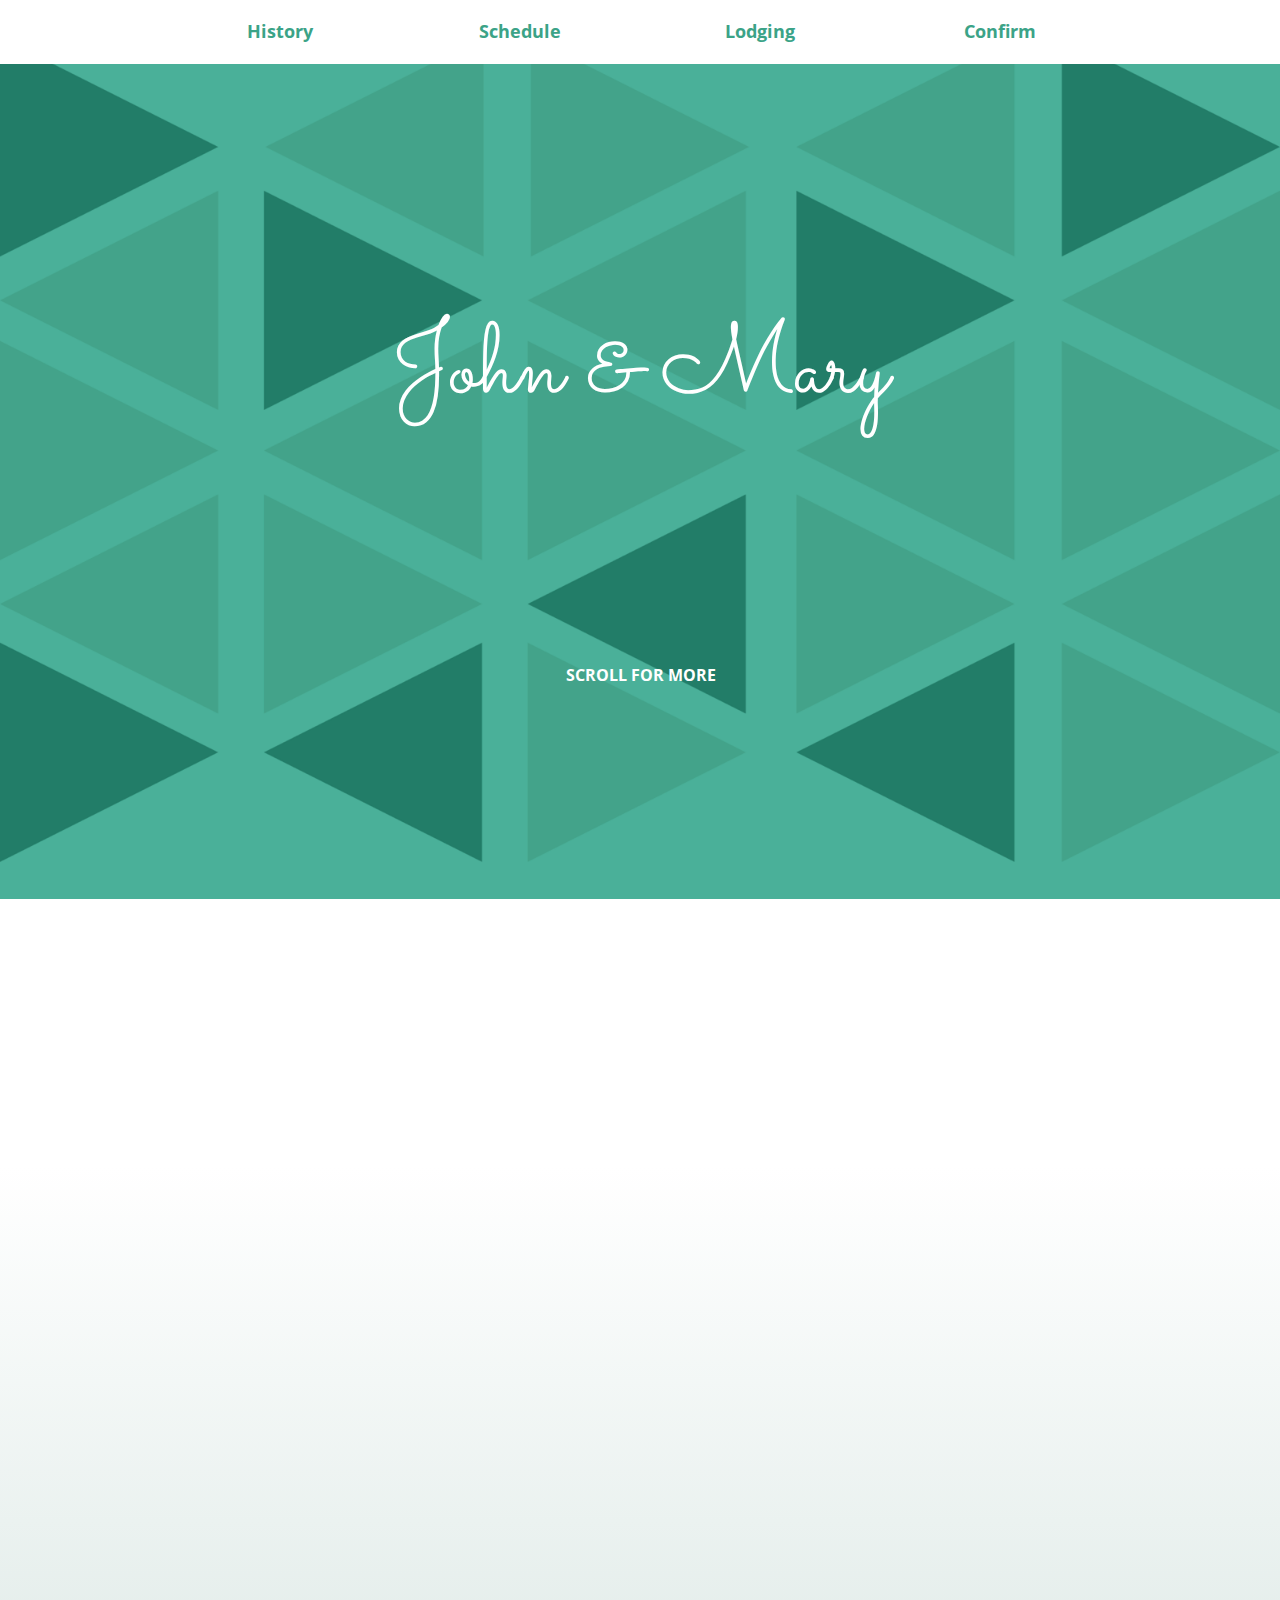
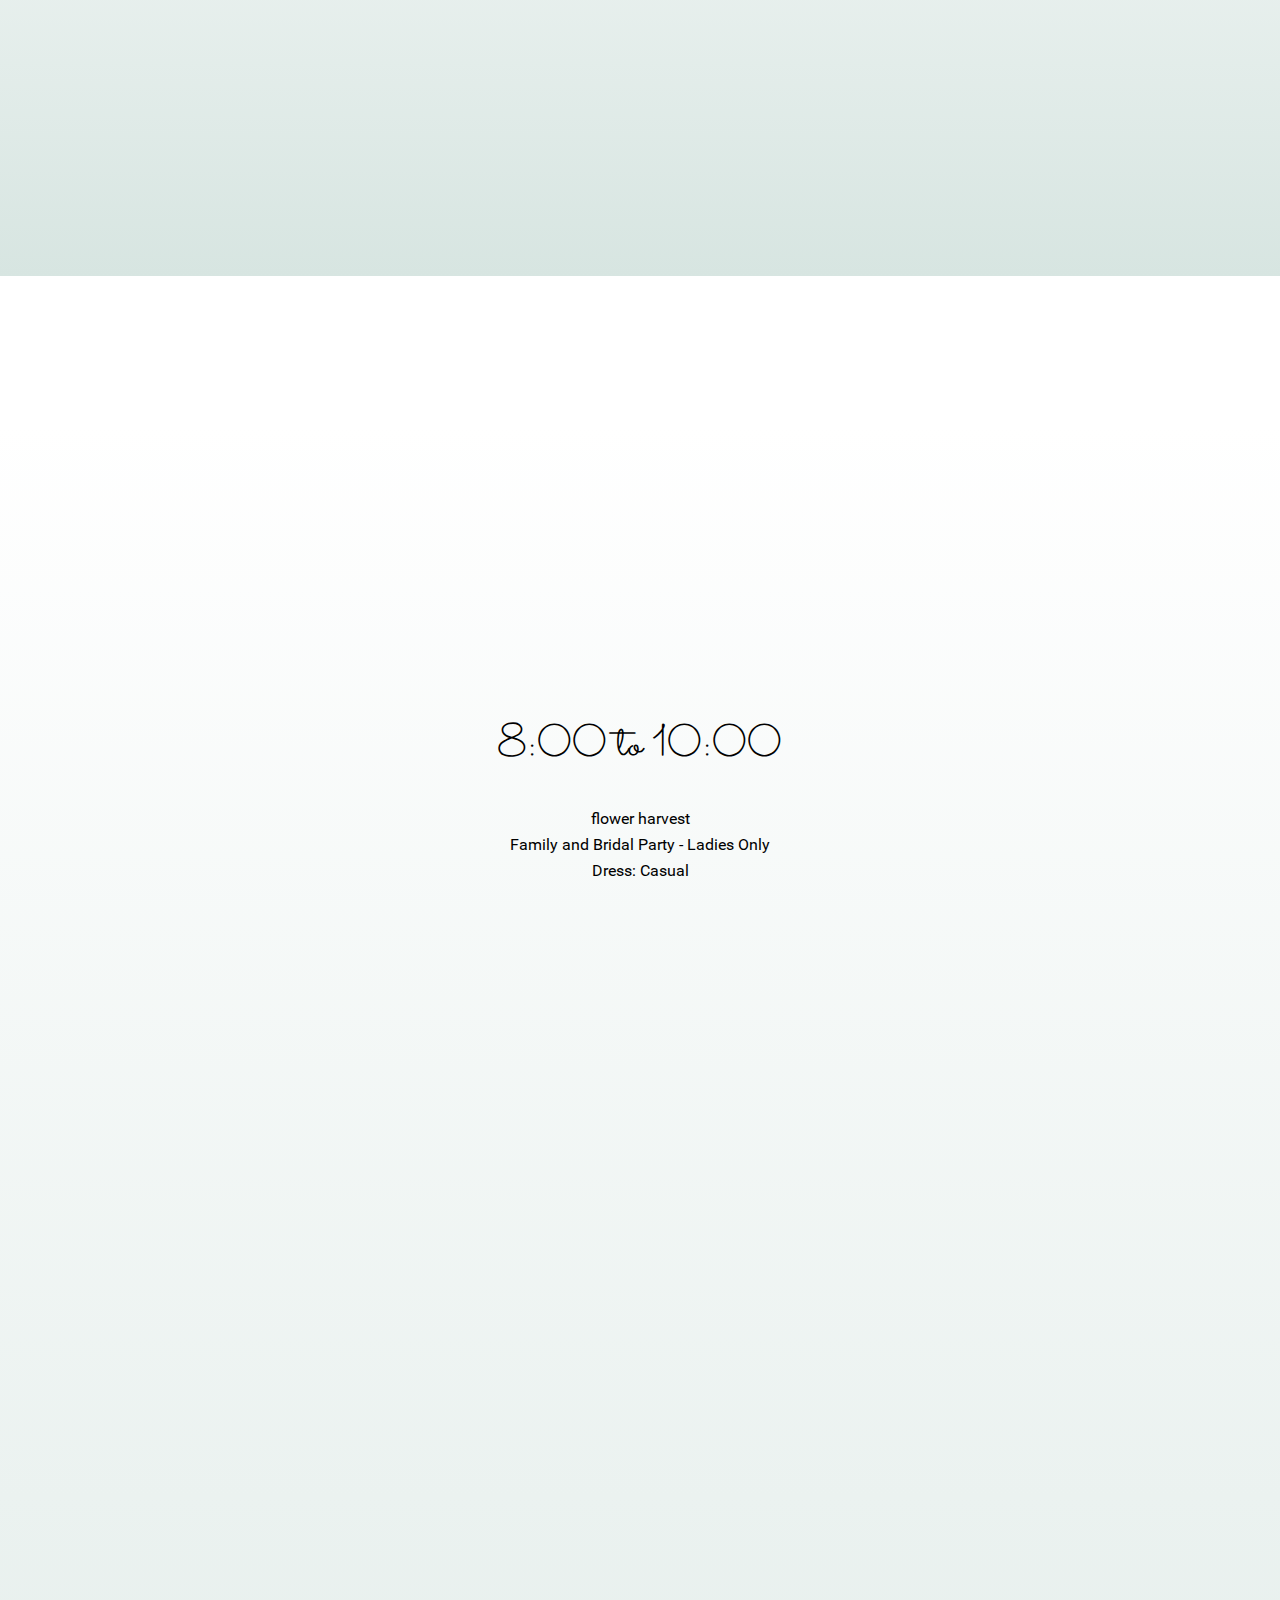
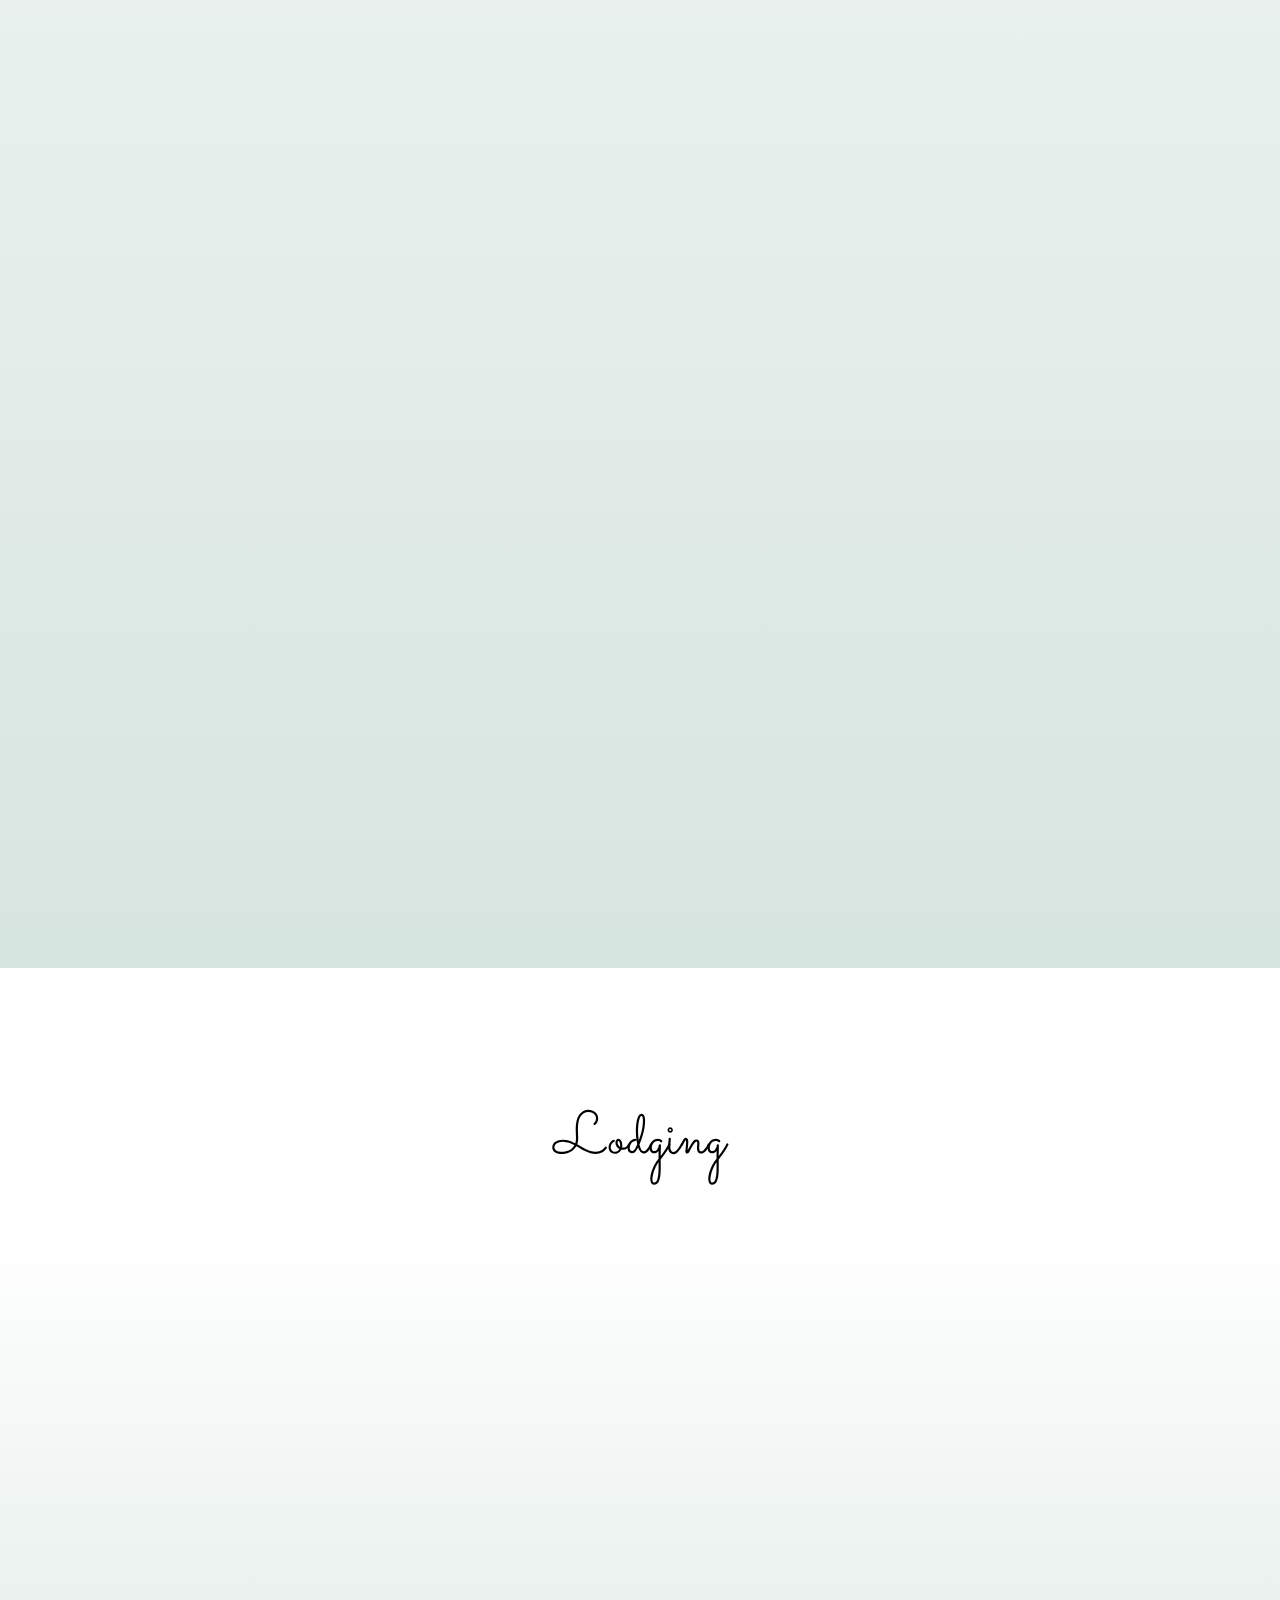
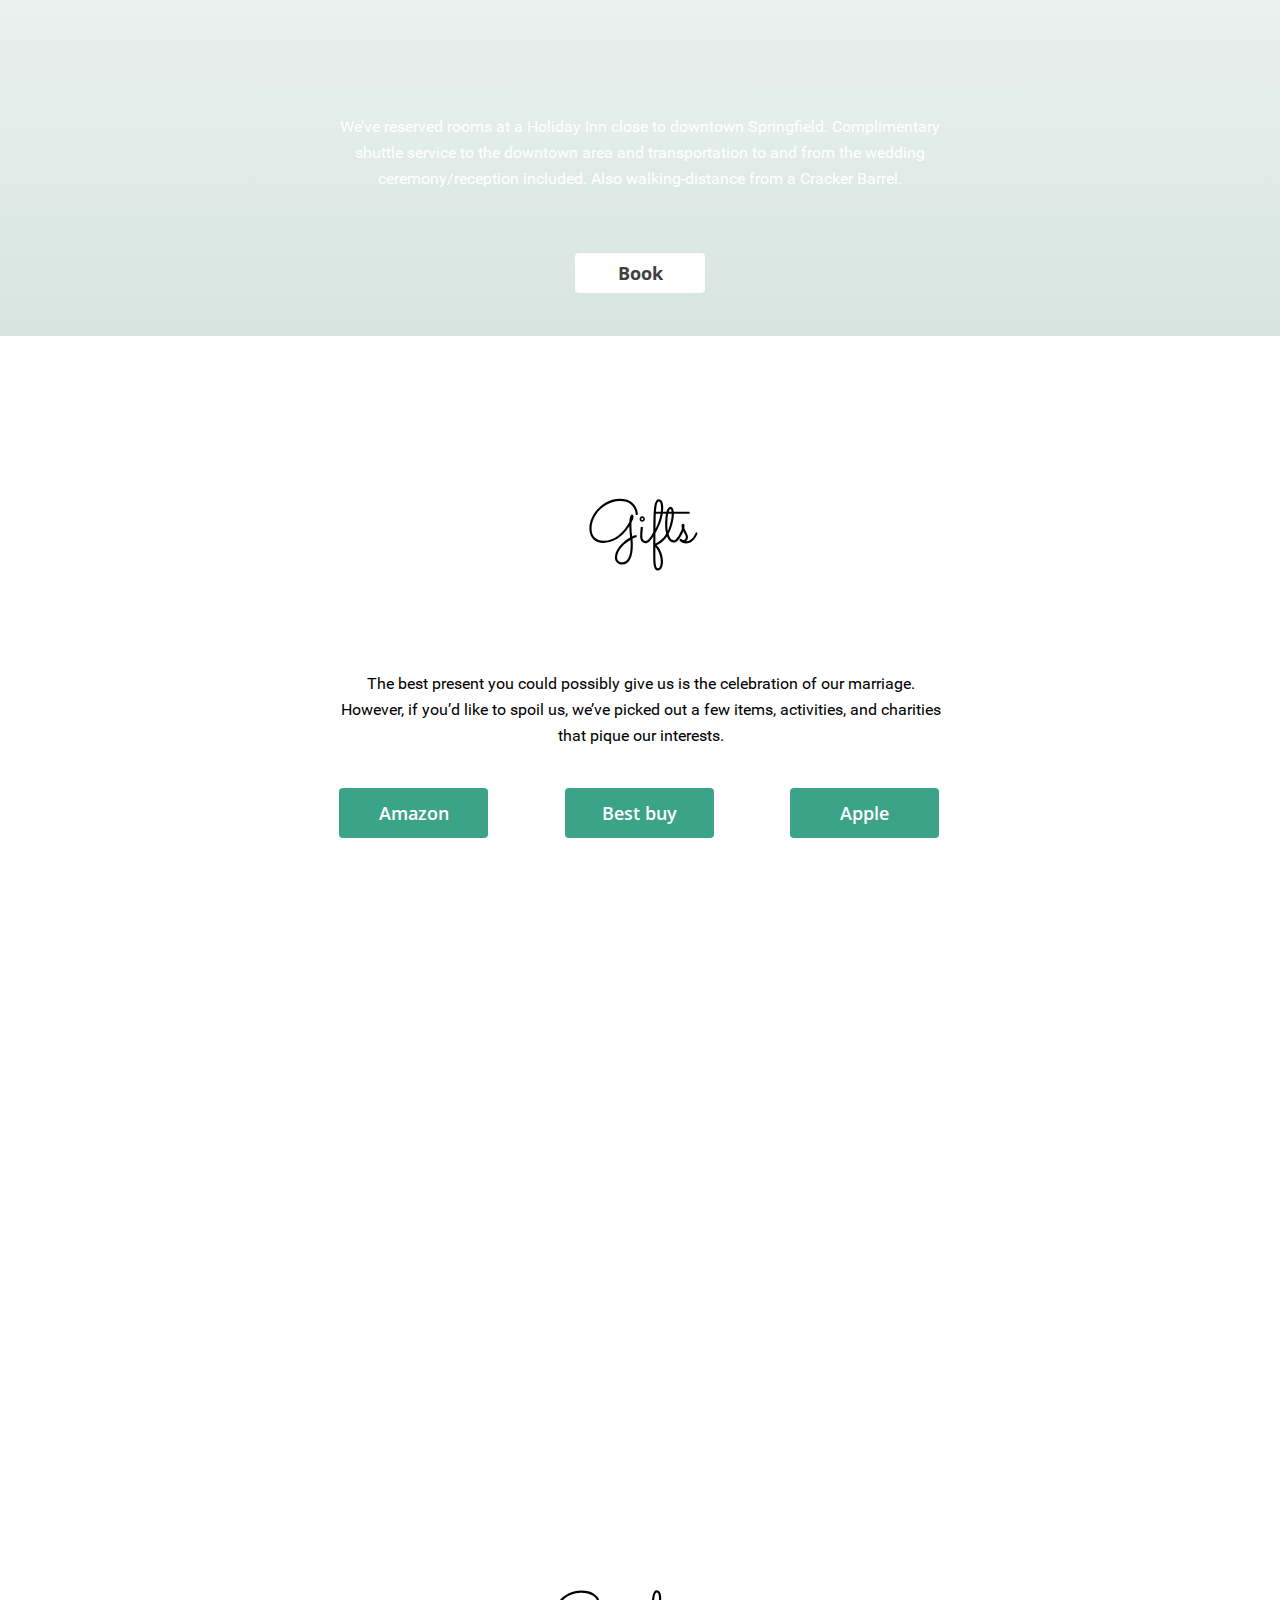
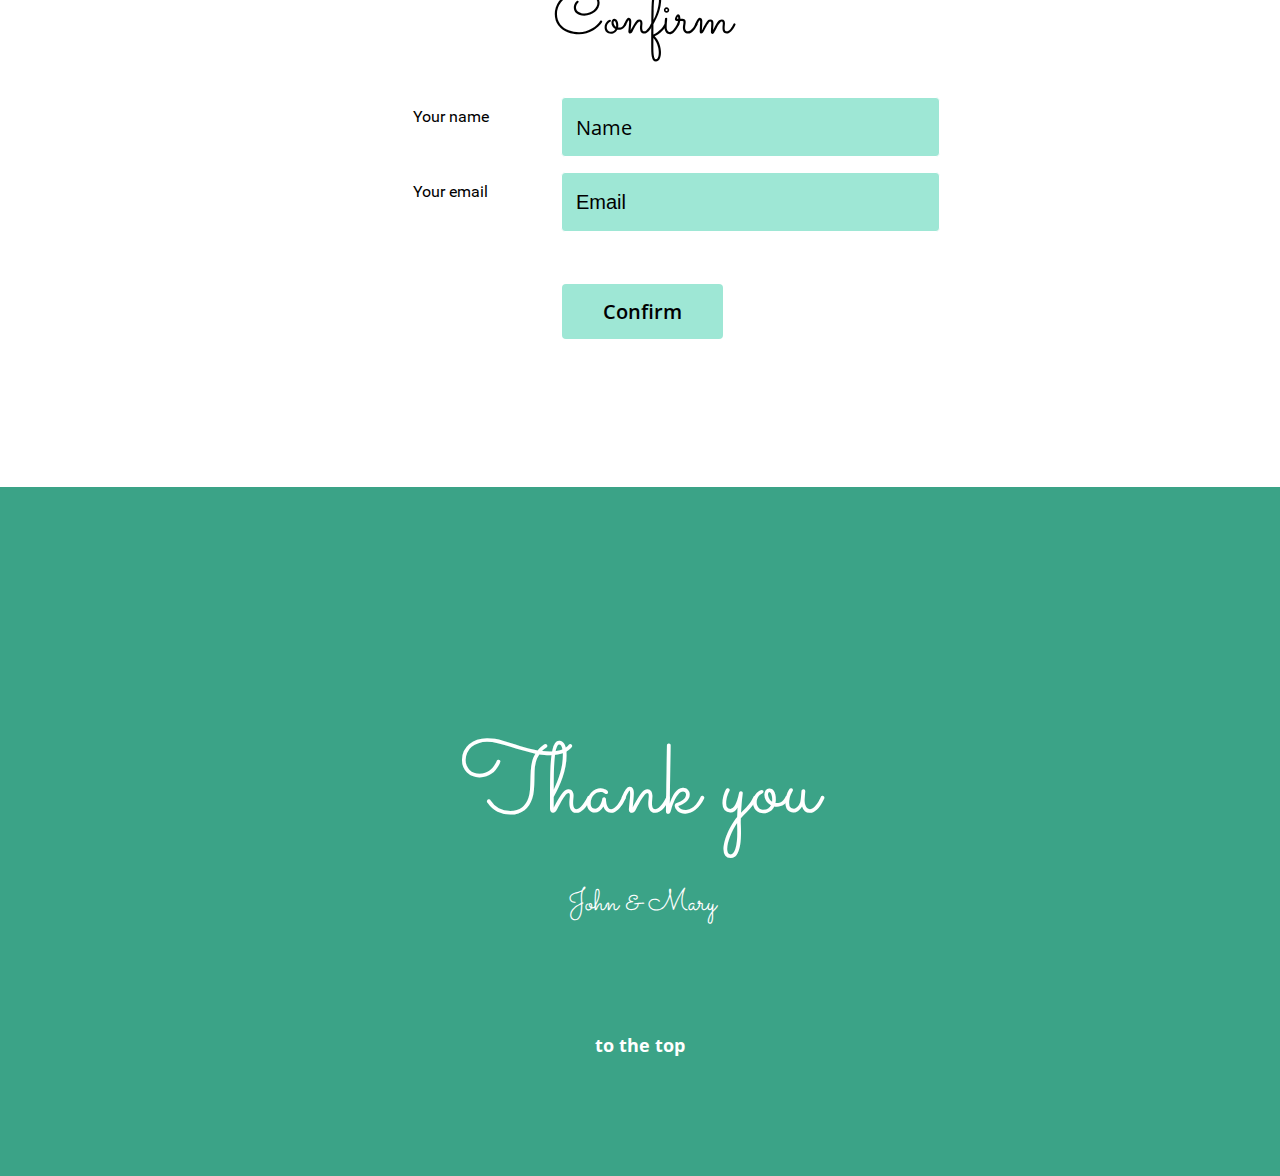
==== commit a976b76e: "modify" ====
--- a/index.html
+++ b/index.html
@@ -9,51 +9,51 @@
 <style>.anim{visibility:hidden}</style>
 <style>@font-face{font-family:"Open Sans";src:url('css/OpenSans-Bold.woff2') format('woff2'),url('css/OpenSans-Bold.woff') format('woff');font-weight:700}@font-face{font-family:"Sacramento";src:url('css/Sacramento-Regular.woff2') format('woff2'),url('css/Sacramento-Regular.woff') format('woff');font-weight:400}@font-face{font-family:"Roboto";src:url('css/Roboto-Regular.woff2') format('woff2'),url('css/Roboto-Regular.woff') format('woff');font-weight:400}@font-face{font-family:"Open Sans";src:url('css/OpenSans-Semibold.woff2') format('woff2'),url('css/OpenSans-Semibold.woff') format('woff');font-weight:600}@font-face{font-family:"Open Sans";src:url('css/OpenSans-Regular.woff2') format('woff2'),url('css/OpenSans-Regular.woff') format('woff');font-weight:400}body,div{font-size:0}p, span,h1,h2,h3,h4,h5,h6{margin:0;word-spacing:normal;word-wrap:break-word;-ms-word-wrap:break-word;pointer-events:auto}sup{font-size:inherit;vertical-align:baseline;position:relative;top:-0.4em}sub{font-size:inherit;vertical-align:baseline;position:relative;top:0.4em}ul{display:block;word-spacing:normal;word-wrap:break-word;list-style-type:none;padding:0;margin:0;-moz-padding-start:0;-khtml-padding-start:0;-webkit-padding-start:0;-o-padding-start:0;-padding-start:0;-webkit-margin-before:0;-webkit-margin-after:0}li{display:block}li p{-webkit-touch-callout:none;-webkit-user-select:none;-khtml-user-select::none;-moz-user-select:none;-ms-user-select:none;-o-user-select:none;user-select:none}form{display:inline-block}a{text-decoration:inherit;color:inherit;-webkit-tap-highlight-color:rgba(0,0,0,0)}textarea{resize:none}.shm-l{float:left;clear:left}.shm-r{float:right;clear:right}.whitespacefix{word-spacing:-1px}video:not(#vbk):not(.videoinline){width:100%;max-width:900px}video:-webkit-full-screen{max-width:100% !important}video:-moz-full-screen{max-width:100% !important}video:-ms-fullscreen{max-width:100% !important}video:fullscreen{max-width:100% !important}.player1.fullscreen1-active video{max-width:100% !important}html{font-family:sans-serif;-ms-text-size-adjust:100%;-webkit-text-size-adjust:100%}body{margin:0}audio,video{display:inline-block;vertical-align:baseline}audio:not([controls]){display:none;height:0}[hidden],template{display:none}a{background:0 0}a:active,a:hover{outline:0}b,strong{font-weight:700}dfn{font-style:italic}h1,h2,h3,h4,h5,h6{font-size:1em;line-height:1;margin:0em 0}img{border:0}svg:not(:root){overflow:hidden}button,input,optgroup,select,textarea{color:inherit;font:inherit;margin:0}button{overflow:visible}button,select{text-transform:none}button,html input[type=button],input[type=submit]{-webkit-appearance:button;cursor:pointer;box-sizing:border-box}input[type=text],input[type=password],textarea{-webkit-appearance:none;appearance: none;box-sizing:border-box}button[disabled],html input[disabled]{cursor:default}button::-moz-focus-inner,input::-moz-focus-inner{border:0;padding:0}input{line-height:normal}input[type=checkbox],input[type=radio]{box-sizing:border-box;padding:0}input[type=number]::-webkit-inner-spin-button,input[type=number]::-webkit-outer-spin-button{height:auto}input[type=search]{-webkit-appearance:textfield;-moz-box-sizing:content-box;-webkit-box-sizing:content-box;box-sizing:content-box}input[type=search]::-webkit-search-cancel-button,input[type=search]::-webkit-search-decoration{-webkit-appearance:none}textarea{overflow:auto;box-sizing:border-box;border-color:#ddd}optgroup{font-weight:700}table{border-collapse:collapse;border-spacing:0}td,th{padding:0}
 html { -webkit-font-smoothing: antialiased; -moz-osx-font-smoothing: grayscale; }.menu-content{cursor:pointer;position:relative}li{-webkit-tap-highlight-color:rgba(0,0,0,0)}
-@-webkit-keyframes fadeInUp{from{opacity:0;-webkit-transform:translate3d(0,100%,0)}to{opacity:1;-webkit-transform:none}}@keyframes fadeInUp{from{opacity:0;transform:translate3d(0,100%,0)}to{opacity:1;transform:none}}.fadeInUp{-webkit-animation-name:fadeInUp;animation-name:fadeInUp}.animated{-webkit-animation-fill-mode:both;animation-fill-mode:both}.animated.infinite{-webkit-animation-iteration-count:infinite;animation-iteration-count:infinite}@-webkit-keyframes zoomIn{from{opacity:0;-webkit-transform:scale3d(.3,.3,.3)}50%{opacity:1}}@keyframes zoomIn{from{opacity:0;transform:scale3d(.3,.3,.3)}50%{opacity:1}}.zoomIn{-webkit-animation-name:zoomIn;animation-name:zoomIn}#b{background-color:#fff}.v5{display:block;*display:block;zoom:1;vertical-align:top}.ps75{margin-top:0;top:0;position:-webkit-sticky;position:-moz-sticky;position:-o-sticky;position:-ms-sticky;position:sticky}.s65{width:100%;min-width:960px;min-height:64px}.c55{z-index:60;pointer-events:none}.v6{display:inline-block;*display:inline;zoom:1;vertical-align:top}.ps76{position:relative;margin-top:0}.c56{z-index:61;border:0;background-color:#fff}.ps77{position:relative;margin-top:18px}.s66{min-width:960px;width:960px;margin-left:auto;margin-right:auto}.v7{display:inline-block;*display:inline;zoom:1;vertical-align:top;overflow:visible}.ps78{position:relative;margin-left:0;margin-top:0}.s67{min-width:959px;width:959px;min-height:31px;height:31px}.c57{z-index:62;pointer-events:auto}.v8{display:inline-block;*display:inline-block;zoom:1;vertical-align:top}.m{padding:0px 0px 0px 0px}.ml{outline:0}.s68{min-width:239px;width:239px;min-height:31px;height:31px}.mcv{display:inline-block}.s69{min-width:239px;width:239px;min-height:31px}.c58{pointer-events:none;border:0;background-color:transparent}.c59{pointer-events:auto}.p2{padding-top:0;text-indent:0;padding-bottom:0;padding-right:0;text-align:center}.f11{font-family:"Open Sans";font-size:18px;font-weight:700;font-style:normal;text-decoration:none;text-transform:none;color:#3ea387;background-color:initial;line-height:27px;letter-spacing:normal;text-shadow:none}.ps79{position:relative;margin-left:1px;margin-top:0}.ps80{position:relative;margin-top:-64px}.s70{width:100%;min-width:960px;min-height:899px}.c60{z-index:3;pointer-events:none;border:0;overflow:hidden}.fx2{background-attachment:fixed;background-image:url(images/wedding_1-960.png);background-color:#d7e5e1;background-repeat:no-repeat;background-position:50% 50%;background-size:cover;background-clip:padding-box}.ps81{position:relative;margin-top:270px}.ps82{position:relative;margin-left:107px;margin-top:0}.s71{min-width:747px;width:747px;min-height:258px}.c61{z-index:12;pointer-events:auto}.f12{font-family:Sacramento;font-size:100px;font-weight:400;font-style:normal;text-decoration:none;text-transform:none;color:#fff;background-color:initial;line-height:204px;letter-spacing:normal;text-shadow:none}.ps83{position:relative;margin-left:354px;margin-top:129px}.s72{min-width:253px;width:253px;min-height:36px}.c62{z-index:18;pointer-events:auto}.f13{font-family:"Open Sans";font-size:16px;font-weight:700;font-style:normal;text-decoration:none;text-transform:none;line-height:normal;letter-spacing:normal;text-shadow:none;text-indent:0;text-align:center;padding-top:7px;padding-bottom:7px;margin-top:0;margin-bottom:0}.button4{border:0;-webkit-border-radius:18px;-moz-border-radius:18px;border-radius:18px;background-color:transparent;color:#fff}.button4:hover{background-color:transparent;border-color:#000;color:#000}.button4:active{background-color:transparent;border-color:#000;color:#dc322f}.v9{display:inline-block;overflow:hidden;outline:0}.s73{width:253px;height:22px}.menu-device{background-color:rgb(0,0,0);display:none}@media (-webkit-min-device-pixel-ratio:2), (min-resolution:192dpi) {.fx2{background-image:url(images/wedding_1-1920.png);background-attachment:fixed}}@media (min-width:960px) {.fx2{background-image:url(images/wedding_1-1200.png);background-attachment:fixed}}@media (min-width:960px) and (-webkit-min-device-pixel-ratio:2),(min-width:960px) and (min-resolution:192dpi) {.fx2{background-image:url(images/wedding_1-2400.png);background-attachment:fixed}}@media (min-width:1200px) {.fx2{background-image:url(images/wedding_1-1600.png);background-attachment:fixed}}@media (min-width:1600px) {.fx2{background-image:url(images/wedding_1-2000.png);background-attachment:fixed}}</style>
-<link as="style" onload="this.onload=null;this.rel='stylesheet'" rel="preload" href="css/site.20181015180415.css">
-<noscript><link rel="stylesheet" href="css/site.20181015180415.css"></noscript>
+@-webkit-keyframes fadeInUp{from{opacity:0;-webkit-transform:translate3d(0,100%,0)}to{opacity:1;-webkit-transform:none}}@keyframes fadeInUp{from{opacity:0;transform:translate3d(0,100%,0)}to{opacity:1;transform:none}}.fadeInUp{-webkit-animation-name:fadeInUp;animation-name:fadeInUp}.animated{-webkit-animation-fill-mode:both;animation-fill-mode:both}.animated.infinite{-webkit-animation-iteration-count:infinite;animation-iteration-count:infinite}@-webkit-keyframes zoomIn{from{opacity:0;-webkit-transform:scale3d(.3,.3,.3)}50%{opacity:1}}@keyframes zoomIn{from{opacity:0;transform:scale3d(.3,.3,.3)}50%{opacity:1}}.zoomIn{-webkit-animation-name:zoomIn;animation-name:zoomIn}#b{background-color:#fff}.v5{display:block;*display:block;zoom:1;vertical-align:top}.ps77{margin-top:0;top:0;position:-webkit-sticky;position:-moz-sticky;position:-o-sticky;position:-ms-sticky;position:sticky}.s66{width:100%;min-width:960px;min-height:64px}.c56{z-index:60;pointer-events:none}.v6{display:inline-block;*display:inline;zoom:1;vertical-align:top}.ps78{position:relative;margin-top:0}.c57{z-index:61;border:0;background-color:#fff}.ps79{position:relative;margin-top:18px}.s67{min-width:960px;width:960px;margin-left:auto;margin-right:auto}.v7{display:inline-block;*display:inline;zoom:1;vertical-align:top;overflow:visible}.ps80{position:relative;margin-left:0;margin-top:0}.s68{min-width:959px;width:959px;min-height:31px;height:31px}.c58{z-index:62;pointer-events:auto}.v8{display:inline-block;*display:inline-block;zoom:1;vertical-align:top}.m{padding:0px 0px 0px 0px}.ml{outline:0}.s69{min-width:239px;width:239px;min-height:31px;height:31px}.mcv{display:inline-block}.s70{min-width:239px;width:239px;min-height:31px}.c59{pointer-events:none;border:0;background-color:transparent}.c60{pointer-events:auto}.p2{padding-top:0;text-indent:0;padding-bottom:0;padding-right:0;text-align:center}.f11{font-family:"Open Sans";font-size:18px;font-weight:700;font-style:normal;text-decoration:none;text-transform:none;color:#3ba387;background-color:initial;line-height:27px;letter-spacing:normal;text-shadow:none}.ps81{position:relative;margin-left:1px;margin-top:0}.ps82{position:relative;margin-top:-64px}.s71{width:100%;min-width:960px;min-height:899px}.c61{z-index:3;pointer-events:none;border:0;overflow:hidden}.fx2{background-attachment:fixed;background-image:url(images/wedding_1-960.png);background-color:#d7e5e1;background-repeat:no-repeat;background-position:50% 50%;background-size:cover;background-clip:padding-box}.ps83{position:relative;margin-top:270px}.ps84{position:relative;margin-left:107px;margin-top:0}.s72{min-width:747px;width:747px;min-height:258px}.c62{z-index:12;pointer-events:auto}.f12{font-family:Sacramento;font-size:100px;font-weight:400;font-style:normal;text-decoration:none;text-transform:none;color:#fff;background-color:initial;line-height:204px;letter-spacing:normal;text-shadow:none}.ps85{position:relative;margin-left:354px;margin-top:129px}.s73{min-width:253px;width:253px;min-height:36px}.c63{z-index:18;pointer-events:auto}.f13{font-family:"Open Sans";font-size:16px;font-weight:700;font-style:normal;text-decoration:none;text-transform:none;line-height:normal;letter-spacing:normal;text-shadow:none;text-indent:0;text-align:center;padding-top:7px;padding-bottom:7px;margin-top:0;margin-bottom:0}.button4{border:0;-webkit-border-radius:18px;-moz-border-radius:18px;border-radius:18px;background-color:transparent;color:#fff}.button4:hover{background-color:transparent;border-color:#000;color:#000}.button4:active{background-color:transparent;border-color:#000;color:#dc322f}.v9{display:inline-block;overflow:hidden;outline:0}.s74{width:253px;height:22px}.menu-device{background-color:rgb(0,0,0);display:none}@media (-webkit-min-device-pixel-ratio:2), (min-resolution:192dpi) {.fx2{background-image:url(images/wedding_1-1920.png);background-attachment:fixed}}@media (min-width:960px) {.fx2{background-image:url(images/wedding_1-1200.png);background-attachment:fixed}}@media (min-width:960px) and (-webkit-min-device-pixel-ratio:2),(min-width:960px) and (min-resolution:192dpi) {.fx2{background-image:url(images/wedding_1-2400.png);background-attachment:fixed}}@media (min-width:1200px) {.fx2{background-image:url(images/wedding_1-1600.png);background-attachment:fixed}}@media (min-width:1600px) {.fx2{background-image:url(images/wedding_1-2000.png);background-attachment:fixed}}</style>
+<link as="style" onload="this.onload=null;this.rel='stylesheet'" rel="preload" href="css/site.20181015182501.css">
+<noscript><link rel="stylesheet" href="css/site.20181015182501.css"></noscript>
 <!--[if lte IE 7]>
-<link rel="stylesheet" href="css/site.20181015180415-lteIE7.css" type="text/css">
+<link rel="stylesheet" href="css/site.20181015182501-lteIE7.css" type="text/css">
 <![endif]-->
 <!--[if lte IE 8]>
-<link rel="stylesheet" href="css/site.20181015180415-lteIE8.css" type="text/css">
+<link rel="stylesheet" href="css/site.20181015182501-lteIE8.css" type="text/css">
 <![endif]-->
 <!--[if gte IE 9]>
-<link rel="stylesheet" href="css/site.20181015180415-gteIE9.css" type="text/css">
+<link rel="stylesheet" href="css/site.20181015182501-gteIE9.css" type="text/css">
 <![endif]-->
 <script>!function(e){var t=!1;try{t=e.document.createElement("link").relList.supports("preload")}catch(e){}if(!t)for(var n=e.document.getElementsByTagName("link"),l=0;l<n.length;l++){var a=n[l];"preload"===a.rel&&"style"===a.getAttribute("as")&&function(e){function t(){e.media="all"}e.addEventListener("load",t),setTimeout(function(){e.rel="stylesheet",e.media="nl x"}),setTimeout(t,3e3)}(a)}}(this);
 </script>
 </head>
 <body id="b">
-<div class="v5 ps75 s65 c55">
-<div class="v6 ps76 s65 c56">
-<div class="ps77 v5 s66">
-<div class="v7 ps78 s67 c57">
-<ul class="menu-dropdown v8 ps78 s67 m" id="m1">
-<li class="v6 ps78 s68 mit">
-<a class="ml" href="#anchor1"><div class="menu-content mcv"><div class="v6 ps78 s69 c58"><div class="v6 ps78 s69 c59"><p class="p2 f11">History</p></div></div></div></a>
+<div class="v5 ps77 s66 c56">
+<div class="v6 ps78 s66 c57">
+<div class="ps79 v5 s67">
+<div class="v7 ps80 s68 c58">
+<ul class="menu-dropdown v8 ps80 s68 m" id="m1">
+<li class="v6 ps80 s69 mit">
+<a class="ml" href="#anchor1"><div class="menu-content mcv"><div class="v6 ps80 s70 c59"><div class="v6 ps80 s70 c60"><p class="p2 f11">History</p></div></div></div></a>
 </li>
-<li class="v6 ps79 s68 mit">
-<a class="ml" href="#anchor2"><div class="menu-content mcv"><div class="v6 ps78 s69 c58"><div class="v6 ps78 s69 c59"><p class="p2 f11">Schedule</p></div></div></div></a>
+<li class="v6 ps81 s69 mit">
+<a class="ml" href="#anchor2"><div class="menu-content mcv"><div class="v6 ps80 s70 c59"><div class="v6 ps80 s70 c60"><p class="p2 f11">Schedule</p></div></div></div></a>
 </li>
-<li class="v6 ps79 s68 mit">
-<a class="ml" href="#anchor3"><div class="menu-content mcv"><div class="v6 ps78 s69 c58"><div class="v6 ps78 s69 c59"><p class="p2 f11">Lodging</p></div></div></div></a>
+<li class="v6 ps81 s69 mit">
+<a class="ml" href="#anchor3"><div class="menu-content mcv"><div class="v6 ps80 s70 c59"><div class="v6 ps80 s70 c60"><p class="p2 f11">Lodging</p></div></div></div></a>
 </li>
-<li class="v6 ps79 s68 mit">
-<a class="ml" href="#anchor4"><div class="menu-content mcv"><div class="v6 ps78 s69 c58"><div class="v6 ps78 s69 c59"><p class="p2 f11">Confirm</p></div></div></div></a>
+<li class="v6 ps81 s69 mit">
+<a class="ml" href="#anchor4"><div class="menu-content mcv"><div class="v6 ps80 s70 c59"><div class="v6 ps80 s70 c60"><p class="p2 f11">Confirm</p></div></div></div></a>
 </li>
 </ul>
 </div>
 </div>
 </div>
 </div>
-<div class="fbk v6 ps80 s70 c60 fx2" data-fbk="fx2">
-<div class="ps81 v5 s66">
-<div class="anim fadeInUp js v6 ps82 s71 c61">
+<div class="fbk v6 ps82 s71 c61 fx2" data-fbk="fx2">
+<div class="ps83 v5 s67">
+<div class="anim fadeInUp js v6 ps84 s72 c62">
 <h3 class="p2 f12">John &amp; Mary</h3>
 </div>
-<div class="anim zoomIn js2 v6 ps83 s72 c62">
-<a class="f13 button4 v9 s73" href="#anchor1">SCROLL FOR MORE</a>
+<div class="anim zoomIn js2 v6 ps85 s73 c63">
+<a class="f13 button4 v9 s74" href="#anchor1">SCROLL FOR MORE</a>
 </div>
 </div>
 </div>
@@ -66,8 +66,8 @@
 <div class="v2 ps5 s5 c2">
 <div class="v2 ps6 s6 c3">
 <picture class="i2">
-<source srcset="images/nube1-200.png 1x, images/nube1-400.png 2x">
-<img src="images/nube1-200.png" alt="" class="js3 anim slideInLeft i">
+<source srcset="images/nube1-200-200.png 1x">
+<img src="images/nube1-200-200.png" alt="" class="js3 anim slideInLeft i">
 </picture>
 </div>
 <div class="v2 ps7 s7 w">
@@ -81,8 +81,8 @@
 </div>
 <div class="v2 ps9 s6 c6">
 <picture class="i2">
-<source srcset="images/nube1-200.png 1x, images/nube1-400.png 2x">
-<img src="images/nube1-200.png" alt="" class="js6 anim slideInLeft i">
+<source srcset="images/nube1-200-200.png 1x">
+<img src="images/nube1-200-200.png" alt="" class="js6 anim slideInLeft i">
 </picture>
 </div>
 </div>
@@ -125,8 +125,8 @@
 <div class="v2 ps18 s16 c2">
 <div class="v2 ps19 s6 c13">
 <picture class="i2">
-<source srcset="images/nube1-200.png 1x, images/nube1-400.png 2x">
-<img src="images/nube1-200.png" alt="" class="js11 anim slideInLeft i">
+<source srcset="images/nube1-200-200.png 1x">
+<img src="images/nube1-200-200.png" alt="" class="js11 anim slideInLeft i">
 </picture>
 </div>
 <div class="v2 ps20 s17 w">
@@ -159,8 +159,8 @@
 </div>
 <div class="v2 ps26 s6 c18">
 <picture class="i2">
-<source srcset="images/nube1-200.png 1x, images/nube1-400.png 2x">
-<img src="images/nube1-200.png" alt="" class="js15 anim slideInLeft i">
+<source srcset="images/nube1-200-200.png 1x">
+<img src="images/nube1-200-200.png" alt="" class="js15 anim slideInLeft i">
 </picture>
 </div>
 </div>
@@ -246,147 +246,153 @@
 </div>
 <div class="v2 ps12 s32 c31">
 <div class="ps41 v s3">
-<div class="v2 ps5 s6 c32">
-<picture class="i2">
-<source srcset="images/nube1-200.png 1x, images/nube1-400.png 2x">
-<img src="images/nube1-200.png" alt="" class="js27 anim slideInLeft i">
-</picture>
-</div>
-</div>
-</div>
-<div class="ps42 v s30">
+<div class="v2 ps42 s6 c32">
+<picture class="i2">
+<source srcset="images/nube1-200-200.png 1x">
+<img src="images/nube1-200-200.png" alt="" class="js27 anim slideInLeft i">
+</picture>
+</div>
+</div>
+</div>
+<div class="ps43 v s30">
 <div class="v2 ps4 s33 c2">
 <div class="v2 ps4 s33 w">
-<div class="v2 ps43 s34 c2">
-<div class="v2 ps4 s35 c33">
+<div class="v2 ps44 s34 c2">
+<div class="v2 ps45 s6 c33">
+<picture class="i2">
+<source srcset="images/nube1-200-200.png 1x">
+<img src="images/nube1-200-200.png" alt="" class="js28 anim slideInLeft i">
+</picture>
+</div>
+<div class="v2 ps46 s35 c34">
 <picture class="i20">
 <source srcset="images/hotel-198.png 1x, images/hotel-396.png 2x">
-<img src="images/hotel-198.png" alt="" class="js28 anim fadeInDown i19">
-</picture>
-</div>
-<div class="v2 ps44 s6 c34">
-<picture class="i2">
-<source srcset="images/nube1-200.png 1x, images/nube1-400.png 2x">
-<img src="images/nube1-200.png" alt="" class="js29 anim slideInLeft i">
-</picture>
-</div>
-</div>
-<div class="v2 ps45 s36 c35">
+<img src="images/hotel-198.png" alt="" class="js29 anim fadeInDown i19">
+</picture>
+</div>
+<div class="v2 ps47 s36 c35">
 <picture class="i22">
+<source srcset="images/nube1-400-272.png 1x, images/nube1-400-544.png 2x">
+<img src="images/nube1-400-272.png" alt="" class="js30 anim slideInLeft i21">
+</picture>
+</div>
+</div>
+<div class="v2 ps48 s37 c36">
+<picture class="i24">
 <source srcset="images/mountain3-915.png 1x">
-<img src="images/mountain3-915.png" alt="" class="js30 anim fadeInDown i21">
-</picture>
-</div>
-<div class="v2 ps46 s37 c36">
+<img src="images/mountain3-915.png" alt="" class="js31 anim fadeInDown i23">
+</picture>
+</div>
+<div class="v2 ps49 s38 c37">
 <p class="p f5">We&rsquo;ve reserved rooms at a Holiday Inn close to downtown Springfield. Complimentary shuttle service to the downtown area and transportation to and from the wedding ceremony/reception included. Also walking-distance from a Cracker Barrel.</p>
 </div>
-<div class="v2 ps47 s38 c37">
-<a class="f6 button v3 s39" href="#">Book</a>
-</div>
-</div>
-</div>
-<div class="v2 ps48 s40 c2">
-<div class="v2 ps49 s6 c38">
-<picture class="i24">
+<div class="v2 ps50 s39 c38">
+<a class="f6 button v3 s40" href="#">Book</a>
+</div>
+</div>
+</div>
+<div class="v2 ps51 s41 c2">
+<div class="v2 ps52 s6 c39">
+<picture class="i26">
 <source srcset="images/regalo-158.png 1x, images/regalo-316.png 2x">
-<img src="images/regalo-158.png" alt="" class="js31 anim fadeInDown i23">
-</picture>
-</div>
-<div class="v2 ps50 s41 c39">
-<a class="f7 button2 v3 s42" href="#">Amazon</a>
-</div>
-<div class="v2 ps51 s43 w">
-<div class="v2 ps52 s44 c40">
+<img src="images/regalo-158.png" alt="" class="js32 anim fadeInDown i25">
+</picture>
+</div>
+<div class="v2 ps53 s42 c40">
 <h1 class="p f">Gifts</h1>
 </div>
-<div class="v2 ps53 s45 c41">
-<p class="p f2">The best present you could possibly give us is the celebration of our marriage. However, if you&rsquo;d like to spoil us, we&rsquo;ve picked out a few items, activities, and charities that pique our interests.</p>
-</div>
-<div class="v2 ps54 s46 c2">
-<div class="v2 ps55 s41 c42">
-<a class="f7 button2 v3 s42" href="#">Best buy</a>
-</div>
-<div class="v2 ps56 s47 c43">
-<picture class="i26">
-<source srcset="images/regalo-93.png 1x, images/regalo-186.png 2x">
-<img src="images/regalo-93.png" alt="" class="js32 anim fadeInDown i25">
-</picture>
-</div>
-<div class="v2 ps57 s41 c44">
-<a class="f7 button2 v3 s42" href="#">Apple</a>
-</div>
-</div>
-</div>
-<div class="v2 ps58 s48 c45">
+<div class="v2 ps54 s43 c41">
 <picture class="i28">
 <source srcset="images/regalo-105.png 1x, images/regalo-210.png 2x">
 <img src="images/regalo-105.png" alt="" class="js33 anim fadeInDown i27">
 </picture>
 </div>
 </div>
-<div class="v2 ps59 s49 c46">
+<div class="v2 ps55 s44 c42">
+<p class="p f2">The best present you could possibly give us is the celebration of our marriage. However, if you&rsquo;d like to spoil us, we&rsquo;ve picked out a few items, activities, and charities that pique our interests.</p>
+</div>
+<div class="v2 ps56 s45 c2">
+<div class="v2 ps4 s46 c43">
+<a class="f7 button2 v3 s47" href="#">Amazon</a>
+</div>
+<div class="v2 ps57 s46 c44">
+<a class="f7 button2 v3 s47" href="#">Best buy</a>
+</div>
+<div class="v2 ps58 s46 c45">
+<a class="f7 button2 v3 s47" href="#">Apple</a>
+</div>
+</div>
+<div class="v2 ps59 s48 c2">
+<div class="v2 ps60 s49 c46">
 <picture class="i30">
-<source srcset="images/regalo-121.png 1x, images/regalo-242.png 2x">
-<img src="images/regalo-121.png" alt="" class="js34 anim fadeInDown i29">
-</picture>
-</div>
-<div class="v2 ps60 s50 c2">
-<div class="v2 ps4 s50 w">
-<div class="v2 ps61 s51 c47">
+<source srcset="images/regalo-62.png 1x, images/regalo-124.png 2x">
+<img src="images/regalo-62.png" alt="" class="js34 anim fadeInDown i29">
+</picture>
+</div>
+<div class="v2 ps61 s50 c47">
 <picture class="i32">
-<source srcset="images/confirm-664.png 1x, images/confirm-1328.png 2x">
-<img src="images/confirm-664.png" alt="" class="js35 anim fadeInDown i31">
-</picture>
+<source srcset="images/regalo-79.png 1x, images/regalo-158.png 2x">
+<img src="images/regalo-79.png" alt="" class="js35 anim fadeInDown i31">
+</picture>
+</div>
 </div>
 <a name="anchor4" class="v2 ps62 s">
 </a>
-<div class="v2 ps63 s52 c48">
+<div class="v2 ps63 s51 c2">
+<div class="v2 ps4 s51 w">
+<div class="v2 ps64 s52 c48">
+<picture class="i34">
+<source srcset="images/confirm-502.png 1x, images/confirm-1004.png 2x">
+<img src="images/confirm-502.png" alt="" class="js36 anim fadeInDown i33">
+</picture>
+</div>
+<div class="v2 ps65 s53 c49">
 <h1 class="p f">Confirm</h1>
 </div>
 </div>
 </div>
-<div class="v2 ps64 s53 c2">
-<div class="v2 ps65 s54 w">
-<div class="v2 ps4 s55 c49">
+<div class="v2 ps66 s54 c2">
+<div class="v2 ps67 s55 w">
+<div class="v2 ps4 s56 c50">
 <p class="p f8">Your name</p>
 </div>
-<div class="v2 ps66 s55 c50">
+<div class="v2 ps68 s56 c51">
 <p class="p f8">Your email</p>
 </div>
 </div>
-<form class="v2 ps67 s56" action="" method="POST">
-<div class="v2 ps4 s57 c2">
+<form class="v2 ps69 s57" action="" method="POST">
+<div class="v2 ps4 s58 c2">
 <input class="input" value="Name" type="text" name="texto[]" required>
 </div>
-<div class="v2 ps68 s57 c2">
+<div class="v2 ps70 s58 c2">
 <input class="input2" value="Email" type="text" name="email[]" required>
 </div>
-<div class="v2 ps69 s58 c2">
-<input type="text" name="aemolsptal" class="v4">
-<input type="text" name="vobotbcs" class="v4">
-<input class="js36 s59 submit" value="Confirm" type="submit" name="sendmailform" disabled>
+<div class="v2 ps71 s59 c2">
+<input type="text" name="jfyjqtgd" class="v4">
+<input type="text" name="pbrofsn" class="v4">
+<input class="js37 s60 submit" value="Confirm" type="submit" name="sendmailform" disabled>
 </div>
 </form>
 </div>
 </div>
-<div class="fbk v2 ps70 s60 c51 fx" data-fbk="fx">
-<div class="ps71 v s3">
-<div class="v2 ps72 s61 c2">
-<div class="v2 ps4 s61 w">
-<div class="v2 ps4 s61 c52">
+<div class="fbk v2 ps72 s61 c52 fx" data-fbk="fx">
+<div class="ps73 v s3">
+<div class="v2 ps74 s62 c2">
+<div class="v2 ps4 s62 w">
+<div class="v2 ps4 s62 c53">
 <h3 class="p f9">Thank you</h3>
 </div>
-<div class="v2 ps73 s62 c53">
+<div class="v2 ps75 s63 c54">
 <h2 class="p f10">John &amp; Mary</h2>
 </div>
 </div>
 </div>
-<div class="v2 ps74 s63 c54">
-<a class="f6 button3 v3 s64" href="#">to the top</a>
-</div>
-</div>
-</div>
-<script>!function(){var s=["js/jquery.js","js/jqueryui.js","js/fixed.min.js","js/woolite.js","js/h5validate.js","js/menu.js","js/menu-dropdown-animations.min.js","js/menu-dropdown.20181015180415.js","js/stickyfill.js","js/index.20181015180415.js"],n={},j=0,e=function(e){var o=new XMLHttpRequest;o.open("GET",s[e],!0),o.onload=function(){if(n[e]=o.responseText,10==++j)for(var t in s){var i=document.createElement("script");i.textContent=n[t],document.body.appendChild(i)}},o.send()};for(var o in s)e(o)}();
+<div class="v2 ps76 s64 c55">
+<a class="f6 button3 v3 s65" href="#">to the top</a>
+</div>
+</div>
+</div>
+<script>!function(){var s=["js/jquery.js","js/jqueryui.js","js/fixed.min.js","js/woolite.js","js/h5validate.js","js/menu.js","js/menu-dropdown-animations.min.js","js/menu-dropdown.20181015182501.js","js/stickyfill.js","js/index.20181015182501.js"],n={},j=0,e=function(e){var o=new XMLHttpRequest;o.open("GET",s[e],!0),o.onload=function(){if(n[e]=o.responseText,10==++j)for(var t in s){var i=document.createElement("script");i.textContent=n[t],document.body.appendChild(i)}},o.send()};for(var o in s)e(o)}();
 </script>
 <script type="text/javascript">
 var ver=RegExp(/Mozilla\/5\.0 \(Linux; .; Android ([\d.]+)/).exec(navigator.userAgent);if(ver&&parseFloat(ver[1])<5){document.getElementsByTagName('body')[0].className+=' whitespacefix';}
--- a/css/site.20181015182501.css
+++ b/css/site.20181015182501.css
@@ -0,0 +1,2 @@
+.menu-content{cursor:pointer;position:relative}li{-webkit-tap-highlight-color:rgba(0,0,0,0)}
+.animated{-webkit-animation-fill-mode:both;animation-fill-mode:both}.animated.infinite{-webkit-animation-iteration-count:infinite;animation-iteration-count:infinite}@-webkit-keyframes fadeInUp{from{opacity:0;-webkit-transform:translate3d(0,100%,0)}to{opacity:1;-webkit-transform:none}}@keyframes fadeInUp{from{opacity:0;transform:translate3d(0,100%,0)}to{opacity:1;transform:none}}.fadeInUp{-webkit-animation-name:fadeInUp;animation-name:fadeInUp}@-webkit-keyframes zoomIn{from{opacity:0;-webkit-transform:scale3d(.3,.3,.3)}50%{opacity:1}}@keyframes zoomIn{from{opacity:0;transform:scale3d(.3,.3,.3)}50%{opacity:1}}.zoomIn{-webkit-animation-name:zoomIn;animation-name:zoomIn}@-webkit-keyframes slideInLeft{from{-webkit-transform:translate3d(-100%,0,0);visibility:visible}to{-webkit-transform:translate3d(0,0,0)}}@keyframes slideInLeft{from{transform:translate3d(-100%,0,0);visibility:visible}to{transform:translate3d(0,0,0)}}.slideInLeft{-webkit-animation-name:slideInLeft;animation-name:slideInLeft}@-webkit-keyframes slideInRight{from{-webkit-transform:translate3d(100%,0,0);visibility:visible}to{-webkit-transform:translate3d(0,0,0)}}@keyframes slideInRight{from{transform:translate3d(100%,0,0);visibility:visible}to{transform:translate3d(0,0,0)}}.slideInRight{-webkit-animation-name:slideInRight;animation-name:slideInRight}@-webkit-keyframes fadeInDown{from{opacity:0;-webkit-transform:translate3d(0,-100%,0)}to{opacity:1;-webkit-transform:none}}@keyframes fadeInDown{from{opacity:0;transform:translate3d(0,-100%,0)}to{opacity:1;transform:none}}.fadeInDown{-webkit-animation-name:fadeInDown;animation-name:fadeInDown}@-webkit-keyframes fadeInRight{from{opacity:0;-webkit-transform:translate3d(100%,0,0)}to{opacity:1;-webkit-transform:none}}@keyframes fadeInRight{from{opacity:0;transform:translate3d(100%,0,0)}to{opacity:1;transform:none}}.fadeInRight{-webkit-animation-name:fadeInRight;animation-name:fadeInRight}@-webkit-keyframes fadeInLeft{from{opacity:0;-webkit-transform:translate3d(-100%,0,0)}to{opacity:1;-webkit-transform:none}}@keyframes fadeInLeft{from{opacity:0;transform:translate3d(-100%,0,0)}to{opacity:1;transform:none}}.fadeInLeft{-webkit-animation-name:fadeInLeft;animation-name:fadeInLeft}@-webkit-keyframes rotateIn{from{-webkit-transform-origin:center;-webkit-transform:rotate3d(0,0,1,-200deg);opacity:0}to{-webkit-transform-origin:center;-webkit-transform:none;opacity:1}}@keyframes rotateIn{from{transform-origin:center;transform:rotate3d(0,0,1,-200deg);opacity:0}to{transform-origin:center;transform:none;opacity:1}}.rotateIn{-webkit-animation-name:rotateIn;animation-name:rotateIn}@font-face{font-family:"Open Sans";src:url('OpenSans-Bold.woff2') format('woff2'),url('OpenSans-Bold.woff') format('woff');font-weight:700}@font-face{font-family:"Sacramento";src:url('Sacramento-Regular.woff2') format('woff2'),url('Sacramento-Regular.woff') format('woff');font-weight:400}@font-face{font-family:"Roboto";src:url('Roboto-Regular.woff2') format('woff2'),url('Roboto-Regular.woff') format('woff');font-weight:400}@font-face{font-family:"Open Sans";src:url('OpenSans-Semibold.woff2') format('woff2'),url('OpenSans-Semibold.woff') format('woff');font-weight:600}@font-face{font-family:"Open Sans";src:url('OpenSans-Regular.woff2') format('woff2'),url('OpenSans-Regular.woff') format('woff');font-weight:400}.v{display:block;vertical-align:top}.ps{position:relative;margin-left:0;margin-top:235px}.s{min-width:1px;width:1px;min-height:1px}.v2{display:inline-block;vertical-align:top}.ps2{position:relative;margin-top:32px}.s2{width:100%;min-width:960px;min-height:709px}.c{z-index:4;pointer-events:none;border:0;background-image:-webkit-gradient(linear, left bottom, left top, color-stop(0, rgb(215,229,225)), color-stop(1, rgba(215,229,225,0)));background-image:-o-linear-gradient(top, rgb(215,229,225) 0%, rgba(215,229,225,0) 100%);background-image:-webkit-linear-gradient(top, rgb(215,229,225) 0%, rgba(215,229,225,0) 100%);background-image:-ms-linear-gradient(top, rgb(215,229,225) 0%, rgba(215,229,225,0) 100%);background-image:linear-gradient(to top, rgb(215,229,225) 0%, rgba(215,229,225,0) 100%);background-clip:padding-box}.ps3{position:relative;margin-top:96px}.s3{min-width:960px;width:960px;margin-left:auto;margin-right:auto}.ps4{position:relative;margin-left:0;margin-top:0}.s4{min-width:960px;width:960px;min-height:613px}.w{line-height:0}.ps5{position:relative;margin-left:32px;margin-top:0}.s5{min-width:878px;width:878px;min-height:564px}.ps6{position:relative;margin-left:0;margin-top:37px}.s6{min-width:200px;width:200px;min-height:150px;height:150px}.c3{z-index:11;pointer-events:auto}.i{position:absolute;left:0;width:200px;height:103px;top:23px;border:0}.i2{left:0;width:200px;height:103px;top:23px;display:inline-block}.ps7{position:relative;margin-left:-52px;margin-top:0}.s7{min-width:600px;width:600px;min-height:564px}.ps8{position:relative;margin-left:88px;margin-top:0}.s8{min-width:425px;width:425px;min-height:153px}.c4{z-index:19;pointer-events:auto}.p{padding-top:0;text-indent:0;padding-bottom:0;padding-right:0;text-align:center}.f{font-family:Sacramento;font-size:60px;font-weight:400;font-style:normal;text-decoration:none;text-transform:none;color:#000;background-color:initial;line-height:122px;letter-spacing:normal;text-shadow:none}.s9{min-width:600px;width:600px;min-height:411px}.c5{z-index:17;pointer-events:auto}.f2{font-family:Roboto;font-size:16px;font-weight:400;font-style:normal;text-decoration:none;text-transform:none;color:#000;background-color:initial;line-height:26px;letter-spacing:normal;text-shadow:none}.ps9{position:relative;margin-left:678px;margin-top:-486px}.c6{z-index:16;pointer-events:auto}.ps10{position:relative;margin-left:0;margin-top:-377px}.s10{min-width:960px;width:960px;min-height:426px;height:426px}.c7{z-index:8;pointer-events:auto}.i3{position:absolute;left:15px;width:931px;height:426px;top:0;border:0}.i4{left:15px;width:931px;height:426px;top:0;display:inline-block}.ps11{position:relative;margin-top:149px}.s11{width:100%;min-width:960px;min-height:2142px}.c8{z-index:1;pointer-events:none;border:0;background-image:-webkit-gradient(linear, left bottom, left top, color-stop(0, rgb(215,229,225)), color-stop(1, rgba(215,229,225,0)));background-image:-o-linear-gradient(top, rgb(215,229,225) 0%, rgba(215,229,225,0) 100%);background-image:-webkit-linear-gradient(top, rgb(215,229,225) 0%, rgba(215,229,225,0) 100%);background-image:-ms-linear-gradient(top, rgb(215,229,225) 0%, rgba(215,229,225,0) 100%);background-image:linear-gradient(to top, rgb(215,229,225) 0%, rgba(215,229,225,0) 100%);background-clip:padding-box}.ps12{position:relative;margin-top:0}.ps13{position:relative;margin-left:267px;margin-top:0}.c9{z-index:20;pointer-events:auto}.ps14{position:relative;margin-left:73px;margin-top:85px}.s12{min-width:706px;width:706px;min-height:142px}.s13{min-width:119px;width:119px;min-height:89px;height:89px}.c10{z-index:21;pointer-events:auto}.i5{position:absolute;left:17px;width:84px;height:89px;top:0;border:0}.i6{left:17px;width:84px;height:89px;top:0;display:inline-block}.ps15{position:relative;margin-left:106px;margin-top:-89px}.s14{min-width:600px;width:600px;min-height:142px}.ps16{position:relative;margin-left:392px;margin-top:0}.c11{z-index:9;pointer-events:auto}.ps17{position:relative;margin-left:0;margin-top:-53px}.s15{min-width:600px;width:600px;min-height:106px}.c12{z-index:22;pointer-events:auto}.f3{font-family:Sacramento;font-size:45px;font-weight:400;font-style:normal;text-decoration:none;text-transform:none;color:#000;background-color:initial;line-height:92px;letter-spacing:normal;text-shadow:none}.ps18{position:relative;margin-left:35px;margin-top:0}.s16{min-width:875px;width:875px;min-height:432px}.ps19{position:relative;margin-left:0;margin-top:147px}.c13{z-index:24;pointer-events:auto}.ps20{position:relative;margin-left:-55px;margin-top:0}.s17{min-width:600px;width:600px;min-height:191px}.s18{min-width:600px;width:600px;min-height:102px}.c14{z-index:23;pointer-events:auto}.ps21{position:relative;margin-left:55px;margin-top:-51px}.s19{min-width:343px;width:343px;min-height:140px}.ps22{position:relative;margin-left:0;margin-top:51px}.c15{z-index:5;pointer-events:auto}.ps23{position:relative;margin-left:105px;margin-top:0}.c16{z-index:10;pointer-events:auto}.ps24{position:relative;margin-left:675px;margin-top:-267px}.s20{min-width:200px;width:200px;min-height:402px}.ps25{position:relative;margin-left:13px;margin-top:0}.c17{z-index:13;pointer-events:auto}.ps26{position:relative;margin-left:0;margin-top:163px}.c18{z-index:26;pointer-events:auto}.ps27{position:relative;margin-left:0;margin-top:57px}.s21{min-width:960px;width:960px;min-height:1273px}.s22{min-width:960px;width:960px;min-height:1273px;height:1273px}.c19{z-index:2;pointer-events:auto}.i7{position:absolute;left:2px;width:955px;height:1273px;top:0;border:0}.i8{left:2px;width:955px;height:1273px;top:0;display:inline-block}.ps28{position:relative;margin-left:181px;margin-top:-1228px}.c20{z-index:27;pointer-events:auto}.ps29{position:relative;margin-left:182px;margin-top:-1122px}.c21{z-index:25;pointer-events:auto}.ps30{position:relative;margin-left:-271px;margin-top:-1006px}.s23{min-width:139px;width:139px;min-height:94px}.s24{min-width:90px;width:90px;min-height:94px;height:94px}.c22{z-index:14;pointer-events:auto}.i9{position:absolute;left:23px;width:44px;height:94px;top:0;border:0}.i10{left:23px;width:44px;height:94px;top:0;display:inline-block}.ps31{position:relative;margin-left:49px;margin-top:-94px}.c23{z-index:7;pointer-events:auto}.ps32{position:relative;margin-left:-392px;margin-top:-811px}.s25{min-width:201px;width:201px;min-height:210px;height:210px}.c24{z-index:6;pointer-events:auto}.i11{position:absolute;left:38px;width:125px;height:210px;top:0;border:0}.i12{left:38px;width:125px;height:210px;top:0;display:inline-block}.ps33{position:relative;margin-left:183px;margin-top:-533px}.c25{z-index:28;pointer-events:auto}.f4{font-family:Sacramento;font-size:45px;font-weight:400;font-style:normal;text-decoration:none;text-transform:none;color:#fff;background-color:initial;line-height:92px;letter-spacing:normal;text-shadow:none}.ps34{position:relative;margin-left:184px;margin-top:-427px}.c26{z-index:29;pointer-events:auto}.f5{font-family:Roboto;font-size:16px;font-weight:400;font-style:normal;text-decoration:none;text-transform:none;color:#fff;background-color:initial;line-height:26px;letter-spacing:normal;text-shadow:none}.ps35{position:relative;margin-left:327px;margin-top:-30px}.s26{min-width:199px;width:199px;min-height:119px}.ps36{position:relative;margin-left:0;margin-top:30px}.s27{min-width:89px;width:89px;min-height:66px;height:66px}.c27{z-index:31;pointer-events:auto}.i13{position:absolute;left:12px;width:66px;height:66px;top:0;border:0}.i14{left:12px;width:66px;height:66px;top:0;display:inline-block}.ps37{position:relative;margin-left:45px;margin-top:-96px}.s28{min-width:126px;width:126px;min-height:119px;height:119px}.c28{z-index:30;pointer-events:auto}.i15{position:absolute;left:8px;width:110px;height:119px;top:0;border:0}.i16{left:8px;width:110px;height:119px;top:0;display:inline-block}.ps38{position:relative;margin-left:129px;margin-top:-59px}.s29{min-width:70px;width:70px;min-height:52px;height:52px}.c29{z-index:32;pointer-events:auto}.i17{position:absolute;left:9px;width:52px;height:52px;top:0;border:0}.i18{left:9px;width:52px;height:52px;top:0;display:inline-block}.ps39{position:relative;margin-top:111px}.s30{pointer-events:none;min-width:960px;width:960px;margin-left:auto;margin-right:auto}.ps40{position:relative;margin-left:325px;margin-top:0}.s31{min-width:309px;width:309px;min-height:153px}.c30{z-index:33;pointer-events:auto}.s32{width:100%;min-width:960px;min-height:703px}.c31{z-index:15;pointer-events:none;border:0;background-image:-webkit-gradient(linear, left bottom, left top, color-stop(0, rgb(215,229,225)), color-stop(1, rgba(215,229,225,0)));background-image:-o-linear-gradient(top, rgb(215,229,225) 0%, rgba(215,229,225,0) 100%);background-image:-webkit-linear-gradient(top, rgb(215,229,225) 0%, rgba(215,229,225,0) 100%);background-image:-ms-linear-gradient(top, rgb(215,229,225) 0%, rgba(215,229,225,0) 100%);background-image:linear-gradient(to top, rgb(215,229,225) 0%, rgba(215,229,225,0) 100%);background-clip:padding-box}.ps41{position:relative;margin-top:26px}.ps42{position:relative;margin-left:578px;margin-top:0}.c32{z-index:34;pointer-events:auto}.ps43{position:relative;margin-top:-622px}.s33{min-width:960px;width:960px;min-height:628px}.ps44{position:relative;margin-left:81px;margin-top:0}.s34{min-width:836px;width:836px;min-height:323px}.ps45{position:relative;margin-left:0;margin-top:121px}.c33{z-index:36;pointer-events:auto}.ps46{position:relative;margin-left:-21px;margin-top:0}.s35{min-width:430px;width:430px;min-height:323px;height:323px}.c34{z-index:37;pointer-events:auto}.i19{position:absolute;left:116px;width:198px;height:323px;top:0;border:0}.i20{left:116px;width:198px;height:323px;top:0;display:inline-block}.ps47{position:relative;margin-left:564px;margin-top:-223px}.s36{min-width:272px;width:272px;min-height:204px;height:204px}.c35{z-index:63;pointer-events:auto}.i21{position:absolute;left:0;width:272px;height:139px;top:33px;border:0}.i22{left:0;width:272px;height:139px;top:33px;display:inline-block}.ps48{position:relative;margin-left:0;margin-top:-110px}.s37{min-width:960px;width:960px;min-height:415px;height:415px}.c36{z-index:35;pointer-events:auto}.i23{position:absolute;left:23px;width:915px;height:415px;top:0;border:0}.i24{left:23px;width:915px;height:415px;top:0;display:inline-block}.ps49{position:relative;margin-left:180px;margin-top:-228px}.s38{min-width:600px;width:600px;min-height:139px}.c37{z-index:38;pointer-events:auto}.ps50{position:relative;margin-left:-365px;margin-top:-89px}.s39{min-width:130px;width:130px;min-height:40px}.c38{z-index:39;pointer-events:auto}.f6{font-family:"Open Sans";font-size:18px;font-weight:700;font-style:normal;text-decoration:none;text-transform:none;line-height:normal;letter-spacing:normal;text-shadow:none;text-indent:0;text-align:center;padding-top:8px;padding-bottom:8px;margin-top:0;margin-bottom:0}.button{border:0;-webkit-border-radius:4px;-moz-border-radius:4px;border-radius:4px;background-color:#fff;color:#404040}.button:hover{background-color:rgba(255,255,255,.50);border-color:#000;color:#404040}.button:active{background-color:#52646f;border-color:#000;color:#fff}.v3{display:inline-block;overflow:hidden;outline:0}.s40{width:130px;height:24px}.ps51{position:relative;margin-left:58px;margin-top:127px}.s41{min-width:813px;width:813px;min-height:202px}.ps52{position:relative;margin-left:0;margin-top:52px}.c39{z-index:40;pointer-events:auto}.i25{position:absolute;left:21px;width:158px;height:150px;top:0;border:0}.i26{left:21px;width:158px;height:150px;top:0;display:inline-block}.ps53{position:relative;margin-left:56px;margin-top:0}.s42{min-width:332px;width:332px;min-height:139px}.c40{z-index:41;pointer-events:auto}.ps54{position:relative;margin-left:92px;margin-top:102px}.s43{min-width:133px;width:133px;min-height:100px;height:100px}.c41{z-index:42;pointer-events:auto}.i27{position:absolute;left:14px;width:105px;height:100px;top:0;border:0}.i28{left:14px;width:105px;height:100px;top:0;display:inline-block}.ps55{position:relative;margin-left:181px;margin-top:0}.s44{min-width:600px;width:600px;min-height:117px}.c42{z-index:43;pointer-events:auto}.ps56{position:relative;margin-left:179px;margin-top:0}.s45{min-width:600px;width:600px;min-height:50px}.s46{min-width:149px;width:149px;min-height:50px}.c43{z-index:44;pointer-events:auto}.f7{font-family:"Open Sans";font-size:18px;font-weight:600;font-style:normal;text-decoration:none;text-transform:none;line-height:normal;letter-spacing:normal;text-shadow:none;text-indent:0;text-align:center;padding-top:13px;padding-bottom:13px;margin-top:0;margin-bottom:0}.button2{border:0;-webkit-border-radius:4px;-moz-border-radius:4px;border-radius:4px;background-color:#3ba387;color:#fff}.button2:hover{background-color:#e0e0e0;border-color:#000;color:#000}.button2:active{background-color:#52646f;border-color:#000;color:#fff}.s47{width:149px;height:24px}.ps57{position:relative;margin-left:77px;margin-top:0}.c44{z-index:46;pointer-events:auto}.ps58{position:relative;margin-left:76px;margin-top:0}.c45{z-index:47;pointer-events:auto}.ps59{position:relative;margin-left:281px;margin-top:23px}.s48{min-width:369px;width:369px;min-height:97px}.ps60{position:relative;margin-left:0;margin-top:38px}.s49{min-width:78px;width:78px;min-height:59px;height:59px}.c46{z-index:45;pointer-events:auto}.i29{position:absolute;left:8px;width:62px;height:59px;top:0;border:0}.i30{left:8px;width:62px;height:59px;top:0;display:inline-block}.ps61{position:relative;margin-left:190px;margin-top:0}.s50{min-width:101px;width:101px;min-height:75px;height:75px}.c47{z-index:48;pointer-events:auto}.i31{position:absolute;left:11px;width:79px;height:75px;top:0;border:0}.i32{left:11px;width:79px;height:75px;top:0;display:inline-block}.ps62{position:relative;margin-left:-650px;margin-top:186px}.ps63{position:relative;margin-left:181px;margin-top:298px}.s51{min-width:600px;width:600px;min-height:562px}.ps64{position:relative;margin-left:11px;margin-top:0}.s52{min-width:574px;width:574px;min-height:430px;height:430px}.c48{z-index:49;pointer-events:auto}.i33{position:absolute;left:36px;width:502px;height:430px;top:0;border:0}.i34{left:36px;width:502px;height:430px;top:0;display:inline-block}.ps65{position:relative;margin-left:0;margin-top:-6px}.s53{min-width:600px;width:600px;min-height:138px}.c49{z-index:50;pointer-events:auto}.ps66{position:relative;margin-left:182px;margin-top:-1px}.s54{min-width:598px;width:598px;min-height:242px}.ps67{position:relative;margin-left:0;margin-top:1px}.s55{min-width:217px;width:217px;min-height:133px}.s56{min-width:217px;width:217px;min-height:58px}.c50{z-index:54;pointer-events:auto}.f8{font-family:Roboto;font-size:16px;font-weight:400;font-style:normal;text-decoration:none;text-transform:none;color:#000;background-color:initial;line-height:38px;letter-spacing:normal;text-shadow:none}.ps68{position:relative;margin-left:0;margin-top:17px}.c51{z-index:55;pointer-events:auto}.ps69{position:relative;margin-left:2px;margin-top:0;z-index:51;pointer-events:auto}.s57{min-width:379px;width:379px;min-height:242px}.s58{min-width:379px;width:379px;min-height:60px;height:60px}.input{border:1px solid #fff;-webkit-border-radius:4px;-moz-border-radius:4px;border-radius:4px;background-color:#9ee7d5;width:379px;height:60px;font-family:"Open Sans";font-size:20px;font-weight:400;font-style:normal;text-decoration:none;text-transform:none;color:#000;line-height:27px;letter-spacing:normal;text-shadow:none;text-indent:0;padding-bottom:0;text-align:left;padding:14px}.ps70{position:relative;margin-left:0;margin-top:15px}.input2{border:1px solid #fff;-webkit-border-radius:4px;-moz-border-radius:4px;border-radius:4px;background-color:#9ee7d5;width:379px;height:60px;font-family:"Helvetica Neue", sans-serif;font-size:20px;font-weight:400;font-style:normal;text-decoration:none;text-transform:none;color:#000;line-height:24px;letter-spacing:normal;text-shadow:none;text-indent:0;padding-bottom:0;text-align:left;padding:14px}.ps71{position:relative;margin-left:1px;margin-top:52px}.s59{min-width:161px;width:161px;min-height:55px}.v4{display:none}.s60{width:161px;height:55px}.submit{font-family:"Open Sans";font-size:20px;font-weight:600;font-style:normal;text-decoration:none;text-transform:none;color:#000;line-height:normal;letter-spacing:normal;text-shadow:none;text-indent:0;text-align:center;border:0;-webkit-border-radius:4px;-moz-border-radius:4px;border-radius:4px;background-color:#9ee7d5;padding-top:14px;padding-bottom:14px;padding-left:0;padding-right:0}.submit:hover{background-color:#e0e0e0;border-color:#000;color:#000}.submit:active{background-color:#52646f;border-color:#000;color:#fff}.ps72{position:relative;margin-top:148px}.s61{width:100%;min-width:960px;min-height:689px}.c52{z-index:56;pointer-events:none;border:0;overflow:hidden}.fx{background-attachment:fixed;background-image:url(../images/wedding_1-960.png);background-color:#3ba387;background-repeat:no-repeat;background-position:50% 50%;background-size:cover;background-clip:padding-box}.ps73{position:relative;margin-top:203px}.ps74{position:relative;margin-left:110px;margin-top:0}.s62{min-width:739px;width:739px;min-height:266px}.c53{z-index:57;pointer-events:auto}.f9{font-family:Sacramento;font-size:100px;font-weight:400;font-style:normal;text-decoration:none;text-transform:none;color:#fff;background-color:initial;line-height:204px;letter-spacing:normal;text-shadow:none}.ps75{position:relative;margin-left:62px;margin-top:-82px}.s63{min-width:620px;width:620px;min-height:82px}.c54{z-index:58;pointer-events:auto}.f10{font-family:Sacramento;font-size:30px;font-weight:400;font-style:normal;text-decoration:none;text-transform:none;color:#fff;background-color:initial;line-height:61px;letter-spacing:normal;text-shadow:none}.ps76{position:relative;margin-left:417px;margin-top:69px}.s64{min-width:125px;width:125px;min-height:40px}.c55{z-index:59;pointer-events:auto}.button3{border:0;background-color:transparent;color:#fff}.button3:hover{background-color:transparent;border-color:#000;color:#000}.button3:active{background-color:#52646f;border-color:#000;color:#fff}.s65{width:125px;height:24px}.menu-device{background-color:rgb(0,0,0);display:none}@media (-webkit-min-device-pixel-ratio:2), (min-resolution:192dpi) {.fx{background-image:url(../images/wedding_1-1920.png);background-attachment:fixed}}@media (min-width:960px) {.fx{background-image:url(../images/wedding_1-1200.png);background-attachment:fixed}}@media (min-width:960px) and (-webkit-min-device-pixel-ratio:2),(min-width:960px) and (min-resolution:192dpi) {.fx{background-image:url(../images/wedding_1-2400.png);background-attachment:fixed}}@media (min-width:1200px) {.fx{background-image:url(../images/wedding_1-1600.png);background-attachment:fixed}}@media (min-width:1600px) {.fx{background-image:url(../images/wedding_1-2000.png);background-attachment:fixed}}--- a/css/site.20181015182501.css
+++ b/css/site.20181015182501.css
@@ -0,0 +1,2 @@
+.menu-content{cursor:pointer;position:relative}li{-webkit-tap-highlight-color:rgba(0,0,0,0)}
+.animated{-webkit-animation-fill-mode:both;animation-fill-mode:both}.animated.infinite{-webkit-animation-iteration-count:infinite;animation-iteration-count:infinite}@-webkit-keyframes fadeInUp{from{opacity:0;-webkit-transform:translate3d(0,100%,0)}to{opacity:1;-webkit-transform:none}}@keyframes fadeInUp{from{opacity:0;transform:translate3d(0,100%,0)}to{opacity:1;transform:none}}.fadeInUp{-webkit-animation-name:fadeInUp;animation-name:fadeInUp}@-webkit-keyframes zoomIn{from{opacity:0;-webkit-transform:scale3d(.3,.3,.3)}50%{opacity:1}}@keyframes zoomIn{from{opacity:0;transform:scale3d(.3,.3,.3)}50%{opacity:1}}.zoomIn{-webkit-animation-name:zoomIn;animation-name:zoomIn}@-webkit-keyframes slideInLeft{from{-webkit-transform:translate3d(-100%,0,0);visibility:visible}to{-webkit-transform:translate3d(0,0,0)}}@keyframes slideInLeft{from{transform:translate3d(-100%,0,0);visibility:visible}to{transform:translate3d(0,0,0)}}.slideInLeft{-webkit-animation-name:slideInLeft;animation-name:slideInLeft}@-webkit-keyframes slideInRight{from{-webkit-transform:translate3d(100%,0,0);visibility:visible}to{-webkit-transform:translate3d(0,0,0)}}@keyframes slideInRight{from{transform:translate3d(100%,0,0);visibility:visible}to{transform:translate3d(0,0,0)}}.slideInRight{-webkit-animation-name:slideInRight;animation-name:slideInRight}@-webkit-keyframes fadeInDown{from{opacity:0;-webkit-transform:translate3d(0,-100%,0)}to{opacity:1;-webkit-transform:none}}@keyframes fadeInDown{from{opacity:0;transform:translate3d(0,-100%,0)}to{opacity:1;transform:none}}.fadeInDown{-webkit-animation-name:fadeInDown;animation-name:fadeInDown}@-webkit-keyframes fadeInRight{from{opacity:0;-webkit-transform:translate3d(100%,0,0)}to{opacity:1;-webkit-transform:none}}@keyframes fadeInRight{from{opacity:0;transform:translate3d(100%,0,0)}to{opacity:1;transform:none}}.fadeInRight{-webkit-animation-name:fadeInRight;animation-name:fadeInRight}@-webkit-keyframes fadeInLeft{from{opacity:0;-webkit-transform:translate3d(-100%,0,0)}to{opacity:1;-webkit-transform:none}}@keyframes fadeInLeft{from{opacity:0;transform:translate3d(-100%,0,0)}to{opacity:1;transform:none}}.fadeInLeft{-webkit-animation-name:fadeInLeft;animation-name:fadeInLeft}@-webkit-keyframes rotateIn{from{-webkit-transform-origin:center;-webkit-transform:rotate3d(0,0,1,-200deg);opacity:0}to{-webkit-transform-origin:center;-webkit-transform:none;opacity:1}}@keyframes rotateIn{from{transform-origin:center;transform:rotate3d(0,0,1,-200deg);opacity:0}to{transform-origin:center;transform:none;opacity:1}}.rotateIn{-webkit-animation-name:rotateIn;animation-name:rotateIn}@font-face{font-family:"Open Sans";src:url('OpenSans-Bold.woff2') format('woff2'),url('OpenSans-Bold.woff') format('woff');font-weight:700}@font-face{font-family:"Sacramento";src:url('Sacramento-Regular.woff2') format('woff2'),url('Sacramento-Regular.woff') format('woff');font-weight:400}@font-face{font-family:"Roboto";src:url('Roboto-Regular.woff2') format('woff2'),url('Roboto-Regular.woff') format('woff');font-weight:400}@font-face{font-family:"Open Sans";src:url('OpenSans-Semibold.woff2') format('woff2'),url('OpenSans-Semibold.woff') format('woff');font-weight:600}@font-face{font-family:"Open Sans";src:url('OpenSans-Regular.woff2') format('woff2'),url('OpenSans-Regular.woff') format('woff');font-weight:400}.v{display:block;vertical-align:top}.ps{position:relative;margin-left:0;margin-top:235px}.s{min-width:1px;width:1px;min-height:1px}.v2{display:inline-block;vertical-align:top}.ps2{position:relative;margin-top:32px}.s2{width:100%;min-width:960px;min-height:709px}.c{z-index:4;pointer-events:none;border:0;background-image:-webkit-gradient(linear, left bottom, left top, color-stop(0, rgb(215,229,225)), color-stop(1, rgba(215,229,225,0)));background-image:-o-linear-gradient(top, rgb(215,229,225) 0%, rgba(215,229,225,0) 100%);background-image:-webkit-linear-gradient(top, rgb(215,229,225) 0%, rgba(215,229,225,0) 100%);background-image:-ms-linear-gradient(top, rgb(215,229,225) 0%, rgba(215,229,225,0) 100%);background-image:linear-gradient(to top, rgb(215,229,225) 0%, rgba(215,229,225,0) 100%);background-clip:padding-box}.ps3{position:relative;margin-top:96px}.s3{min-width:960px;width:960px;margin-left:auto;margin-right:auto}.ps4{position:relative;margin-left:0;margin-top:0}.s4{min-width:960px;width:960px;min-height:613px}.w{line-height:0}.ps5{position:relative;margin-left:32px;margin-top:0}.s5{min-width:878px;width:878px;min-height:564px}.ps6{position:relative;margin-left:0;margin-top:37px}.s6{min-width:200px;width:200px;min-height:150px;height:150px}.c3{z-index:11;pointer-events:auto}.i{position:absolute;left:0;width:200px;height:103px;top:23px;border:0}.i2{left:0;width:200px;height:103px;top:23px;display:inline-block}.ps7{position:relative;margin-left:-52px;margin-top:0}.s7{min-width:600px;width:600px;min-height:564px}.ps8{position:relative;margin-left:88px;margin-top:0}.s8{min-width:425px;width:425px;min-height:153px}.c4{z-index:19;pointer-events:auto}.p{padding-top:0;text-indent:0;padding-bottom:0;padding-right:0;text-align:center}.f{font-family:Sacramento;font-size:60px;font-weight:400;font-style:normal;text-decoration:none;text-transform:none;color:#000;background-color:initial;line-height:122px;letter-spacing:normal;text-shadow:none}.s9{min-width:600px;width:600px;min-height:411px}.c5{z-index:17;pointer-events:auto}.f2{font-family:Roboto;font-size:16px;font-weight:400;font-style:normal;text-decoration:none;text-transform:none;color:#000;background-color:initial;line-height:26px;letter-spacing:normal;text-shadow:none}.ps9{position:relative;margin-left:678px;margin-top:-486px}.c6{z-index:16;pointer-events:auto}.ps10{position:relative;margin-left:0;margin-top:-377px}.s10{min-width:960px;width:960px;min-height:426px;height:426px}.c7{z-index:8;pointer-events:auto}.i3{position:absolute;left:15px;width:931px;height:426px;top:0;border:0}.i4{left:15px;width:931px;height:426px;top:0;display:inline-block}.ps11{position:relative;margin-top:149px}.s11{width:100%;min-width:960px;min-height:2142px}.c8{z-index:1;pointer-events:none;border:0;background-image:-webkit-gradient(linear, left bottom, left top, color-stop(0, rgb(215,229,225)), color-stop(1, rgba(215,229,225,0)));background-image:-o-linear-gradient(top, rgb(215,229,225) 0%, rgba(215,229,225,0) 100%);background-image:-webkit-linear-gradient(top, rgb(215,229,225) 0%, rgba(215,229,225,0) 100%);background-image:-ms-linear-gradient(top, rgb(215,229,225) 0%, rgba(215,229,225,0) 100%);background-image:linear-gradient(to top, rgb(215,229,225) 0%, rgba(215,229,225,0) 100%);background-clip:padding-box}.ps12{position:relative;margin-top:0}.ps13{position:relative;margin-left:267px;margin-top:0}.c9{z-index:20;pointer-events:auto}.ps14{position:relative;margin-left:73px;margin-top:85px}.s12{min-width:706px;width:706px;min-height:142px}.s13{min-width:119px;width:119px;min-height:89px;height:89px}.c10{z-index:21;pointer-events:auto}.i5{position:absolute;left:17px;width:84px;height:89px;top:0;border:0}.i6{left:17px;width:84px;height:89px;top:0;display:inline-block}.ps15{position:relative;margin-left:106px;margin-top:-89px}.s14{min-width:600px;width:600px;min-height:142px}.ps16{position:relative;margin-left:392px;margin-top:0}.c11{z-index:9;pointer-events:auto}.ps17{position:relative;margin-left:0;margin-top:-53px}.s15{min-width:600px;width:600px;min-height:106px}.c12{z-index:22;pointer-events:auto}.f3{font-family:Sacramento;font-size:45px;font-weight:400;font-style:normal;text-decoration:none;text-transform:none;color:#000;background-color:initial;line-height:92px;letter-spacing:normal;text-shadow:none}.ps18{position:relative;margin-left:35px;margin-top:0}.s16{min-width:875px;width:875px;min-height:432px}.ps19{position:relative;margin-left:0;margin-top:147px}.c13{z-index:24;pointer-events:auto}.ps20{position:relative;margin-left:-55px;margin-top:0}.s17{min-width:600px;width:600px;min-height:191px}.s18{min-width:600px;width:600px;min-height:102px}.c14{z-index:23;pointer-events:auto}.ps21{position:relative;margin-left:55px;margin-top:-51px}.s19{min-width:343px;width:343px;min-height:140px}.ps22{position:relative;margin-left:0;margin-top:51px}.c15{z-index:5;pointer-events:auto}.ps23{position:relative;margin-left:105px;margin-top:0}.c16{z-index:10;pointer-events:auto}.ps24{position:relative;margin-left:675px;margin-top:-267px}.s20{min-width:200px;width:200px;min-height:402px}.ps25{position:relative;margin-left:13px;margin-top:0}.c17{z-index:13;pointer-events:auto}.ps26{position:relative;margin-left:0;margin-top:163px}.c18{z-index:26;pointer-events:auto}.ps27{position:relative;margin-left:0;margin-top:57px}.s21{min-width:960px;width:960px;min-height:1273px}.s22{min-width:960px;width:960px;min-height:1273px;height:1273px}.c19{z-index:2;pointer-events:auto}.i7{position:absolute;left:2px;width:955px;height:1273px;top:0;border:0}.i8{left:2px;width:955px;height:1273px;top:0;display:inline-block}.ps28{position:relative;margin-left:181px;margin-top:-1228px}.c20{z-index:27;pointer-events:auto}.ps29{position:relative;margin-left:182px;margin-top:-1122px}.c21{z-index:25;pointer-events:auto}.ps30{position:relative;margin-left:-271px;margin-top:-1006px}.s23{min-width:139px;width:139px;min-height:94px}.s24{min-width:90px;width:90px;min-height:94px;height:94px}.c22{z-index:14;pointer-events:auto}.i9{position:absolute;left:23px;width:44px;height:94px;top:0;border:0}.i10{left:23px;width:44px;height:94px;top:0;display:inline-block}.ps31{position:relative;margin-left:49px;margin-top:-94px}.c23{z-index:7;pointer-events:auto}.ps32{position:relative;margin-left:-392px;margin-top:-811px}.s25{min-width:201px;width:201px;min-height:210px;height:210px}.c24{z-index:6;pointer-events:auto}.i11{position:absolute;left:38px;width:125px;height:210px;top:0;border:0}.i12{left:38px;width:125px;height:210px;top:0;display:inline-block}.ps33{position:relative;margin-left:183px;margin-top:-533px}.c25{z-index:28;pointer-events:auto}.f4{font-family:Sacramento;font-size:45px;font-weight:400;font-style:normal;text-decoration:none;text-transform:none;color:#fff;background-color:initial;line-height:92px;letter-spacing:normal;text-shadow:none}.ps34{position:relative;margin-left:184px;margin-top:-427px}.c26{z-index:29;pointer-events:auto}.f5{font-family:Roboto;font-size:16px;font-weight:400;font-style:normal;text-decoration:none;text-transform:none;color:#fff;background-color:initial;line-height:26px;letter-spacing:normal;text-shadow:none}.ps35{position:relative;margin-left:327px;margin-top:-30px}.s26{min-width:199px;width:199px;min-height:119px}.ps36{position:relative;margin-left:0;margin-top:30px}.s27{min-width:89px;width:89px;min-height:66px;height:66px}.c27{z-index:31;pointer-events:auto}.i13{position:absolute;left:12px;width:66px;height:66px;top:0;border:0}.i14{left:12px;width:66px;height:66px;top:0;display:inline-block}.ps37{position:relative;margin-left:45px;margin-top:-96px}.s28{min-width:126px;width:126px;min-height:119px;height:119px}.c28{z-index:30;pointer-events:auto}.i15{position:absolute;left:8px;width:110px;height:119px;top:0;border:0}.i16{left:8px;width:110px;height:119px;top:0;display:inline-block}.ps38{position:relative;margin-left:129px;margin-top:-59px}.s29{min-width:70px;width:70px;min-height:52px;height:52px}.c29{z-index:32;pointer-events:auto}.i17{position:absolute;left:9px;width:52px;height:52px;top:0;border:0}.i18{left:9px;width:52px;height:52px;top:0;display:inline-block}.ps39{position:relative;margin-top:111px}.s30{pointer-events:none;min-width:960px;width:960px;margin-left:auto;margin-right:auto}.ps40{position:relative;margin-left:325px;margin-top:0}.s31{min-width:309px;width:309px;min-height:153px}.c30{z-index:33;pointer-events:auto}.s32{width:100%;min-width:960px;min-height:703px}.c31{z-index:15;pointer-events:none;border:0;background-image:-webkit-gradient(linear, left bottom, left top, color-stop(0, rgb(215,229,225)), color-stop(1, rgba(215,229,225,0)));background-image:-o-linear-gradient(top, rgb(215,229,225) 0%, rgba(215,229,225,0) 100%);background-image:-webkit-linear-gradient(top, rgb(215,229,225) 0%, rgba(215,229,225,0) 100%);background-image:-ms-linear-gradient(top, rgb(215,229,225) 0%, rgba(215,229,225,0) 100%);background-image:linear-gradient(to top, rgb(215,229,225) 0%, rgba(215,229,225,0) 100%);background-clip:padding-box}.ps41{position:relative;margin-top:26px}.ps42{position:relative;margin-left:578px;margin-top:0}.c32{z-index:34;pointer-events:auto}.ps43{position:relative;margin-top:-622px}.s33{min-width:960px;width:960px;min-height:628px}.ps44{position:relative;margin-left:81px;margin-top:0}.s34{min-width:836px;width:836px;min-height:323px}.ps45{position:relative;margin-left:0;margin-top:121px}.c33{z-index:36;pointer-events:auto}.ps46{position:relative;margin-left:-21px;margin-top:0}.s35{min-width:430px;width:430px;min-height:323px;height:323px}.c34{z-index:37;pointer-events:auto}.i19{position:absolute;left:116px;width:198px;height:323px;top:0;border:0}.i20{left:116px;width:198px;height:323px;top:0;display:inline-block}.ps47{position:relative;margin-left:564px;margin-top:-223px}.s36{min-width:272px;width:272px;min-height:204px;height:204px}.c35{z-index:63;pointer-events:auto}.i21{position:absolute;left:0;width:272px;height:139px;top:33px;border:0}.i22{left:0;width:272px;height:139px;top:33px;display:inline-block}.ps48{position:relative;margin-left:0;margin-top:-110px}.s37{min-width:960px;width:960px;min-height:415px;height:415px}.c36{z-index:35;pointer-events:auto}.i23{position:absolute;left:23px;width:915px;height:415px;top:0;border:0}.i24{left:23px;width:915px;height:415px;top:0;display:inline-block}.ps49{position:relative;margin-left:180px;margin-top:-228px}.s38{min-width:600px;width:600px;min-height:139px}.c37{z-index:38;pointer-events:auto}.ps50{position:relative;margin-left:-365px;margin-top:-89px}.s39{min-width:130px;width:130px;min-height:40px}.c38{z-index:39;pointer-events:auto}.f6{font-family:"Open Sans";font-size:18px;font-weight:700;font-style:normal;text-decoration:none;text-transform:none;line-height:normal;letter-spacing:normal;text-shadow:none;text-indent:0;text-align:center;padding-top:8px;padding-bottom:8px;margin-top:0;margin-bottom:0}.button{border:0;-webkit-border-radius:4px;-moz-border-radius:4px;border-radius:4px;background-color:#fff;color:#404040}.button:hover{background-color:rgba(255,255,255,.50);border-color:#000;color:#404040}.button:active{background-color:#52646f;border-color:#000;color:#fff}.v3{display:inline-block;overflow:hidden;outline:0}.s40{width:130px;height:24px}.ps51{position:relative;margin-left:58px;margin-top:127px}.s41{min-width:813px;width:813px;min-height:202px}.ps52{position:relative;margin-left:0;margin-top:52px}.c39{z-index:40;pointer-events:auto}.i25{position:absolute;left:21px;width:158px;height:150px;top:0;border:0}.i26{left:21px;width:158px;height:150px;top:0;display:inline-block}.ps53{position:relative;margin-left:56px;margin-top:0}.s42{min-width:332px;width:332px;min-height:139px}.c40{z-index:41;pointer-events:auto}.ps54{position:relative;margin-left:92px;margin-top:102px}.s43{min-width:133px;width:133px;min-height:100px;height:100px}.c41{z-index:42;pointer-events:auto}.i27{position:absolute;left:14px;width:105px;height:100px;top:0;border:0}.i28{left:14px;width:105px;height:100px;top:0;display:inline-block}.ps55{position:relative;margin-left:181px;margin-top:0}.s44{min-width:600px;width:600px;min-height:117px}.c42{z-index:43;pointer-events:auto}.ps56{position:relative;margin-left:179px;margin-top:0}.s45{min-width:600px;width:600px;min-height:50px}.s46{min-width:149px;width:149px;min-height:50px}.c43{z-index:44;pointer-events:auto}.f7{font-family:"Open Sans";font-size:18px;font-weight:600;font-style:normal;text-decoration:none;text-transform:none;line-height:normal;letter-spacing:normal;text-shadow:none;text-indent:0;text-align:center;padding-top:13px;padding-bottom:13px;margin-top:0;margin-bottom:0}.button2{border:0;-webkit-border-radius:4px;-moz-border-radius:4px;border-radius:4px;background-color:#3ba387;color:#fff}.button2:hover{background-color:#e0e0e0;border-color:#000;color:#000}.button2:active{background-color:#52646f;border-color:#000;color:#fff}.s47{width:149px;height:24px}.ps57{position:relative;margin-left:77px;margin-top:0}.c44{z-index:46;pointer-events:auto}.ps58{position:relative;margin-left:76px;margin-top:0}.c45{z-index:47;pointer-events:auto}.ps59{position:relative;margin-left:281px;margin-top:23px}.s48{min-width:369px;width:369px;min-height:97px}.ps60{position:relative;margin-left:0;margin-top:38px}.s49{min-width:78px;width:78px;min-height:59px;height:59px}.c46{z-index:45;pointer-events:auto}.i29{position:absolute;left:8px;width:62px;height:59px;top:0;border:0}.i30{left:8px;width:62px;height:59px;top:0;display:inline-block}.ps61{position:relative;margin-left:190px;margin-top:0}.s50{min-width:101px;width:101px;min-height:75px;height:75px}.c47{z-index:48;pointer-events:auto}.i31{position:absolute;left:11px;width:79px;height:75px;top:0;border:0}.i32{left:11px;width:79px;height:75px;top:0;display:inline-block}.ps62{position:relative;margin-left:-650px;margin-top:186px}.ps63{position:relative;margin-left:181px;margin-top:298px}.s51{min-width:600px;width:600px;min-height:562px}.ps64{position:relative;margin-left:11px;margin-top:0}.s52{min-width:574px;width:574px;min-height:430px;height:430px}.c48{z-index:49;pointer-events:auto}.i33{position:absolute;left:36px;width:502px;height:430px;top:0;border:0}.i34{left:36px;width:502px;height:430px;top:0;display:inline-block}.ps65{position:relative;margin-left:0;margin-top:-6px}.s53{min-width:600px;width:600px;min-height:138px}.c49{z-index:50;pointer-events:auto}.ps66{position:relative;margin-left:182px;margin-top:-1px}.s54{min-width:598px;width:598px;min-height:242px}.ps67{position:relative;margin-left:0;margin-top:1px}.s55{min-width:217px;width:217px;min-height:133px}.s56{min-width:217px;width:217px;min-height:58px}.c50{z-index:54;pointer-events:auto}.f8{font-family:Roboto;font-size:16px;font-weight:400;font-style:normal;text-decoration:none;text-transform:none;color:#000;background-color:initial;line-height:38px;letter-spacing:normal;text-shadow:none}.ps68{position:relative;margin-left:0;margin-top:17px}.c51{z-index:55;pointer-events:auto}.ps69{position:relative;margin-left:2px;margin-top:0;z-index:51;pointer-events:auto}.s57{min-width:379px;width:379px;min-height:242px}.s58{min-width:379px;width:379px;min-height:60px;height:60px}.input{border:1px solid #fff;-webkit-border-radius:4px;-moz-border-radius:4px;border-radius:4px;background-color:#9ee7d5;width:379px;height:60px;font-family:"Open Sans";font-size:20px;font-weight:400;font-style:normal;text-decoration:none;text-transform:none;color:#000;line-height:27px;letter-spacing:normal;text-shadow:none;text-indent:0;padding-bottom:0;text-align:left;padding:14px}.ps70{position:relative;margin-left:0;margin-top:15px}.input2{border:1px solid #fff;-webkit-border-radius:4px;-moz-border-radius:4px;border-radius:4px;background-color:#9ee7d5;width:379px;height:60px;font-family:"Helvetica Neue", sans-serif;font-size:20px;font-weight:400;font-style:normal;text-decoration:none;text-transform:none;color:#000;line-height:24px;letter-spacing:normal;text-shadow:none;text-indent:0;padding-bottom:0;text-align:left;padding:14px}.ps71{position:relative;margin-left:1px;margin-top:52px}.s59{min-width:161px;width:161px;min-height:55px}.v4{display:none}.s60{width:161px;height:55px}.submit{font-family:"Open Sans";font-size:20px;font-weight:600;font-style:normal;text-decoration:none;text-transform:none;color:#000;line-height:normal;letter-spacing:normal;text-shadow:none;text-indent:0;text-align:center;border:0;-webkit-border-radius:4px;-moz-border-radius:4px;border-radius:4px;background-color:#9ee7d5;padding-top:14px;padding-bottom:14px;padding-left:0;padding-right:0}.submit:hover{background-color:#e0e0e0;border-color:#000;color:#000}.submit:active{background-color:#52646f;border-color:#000;color:#fff}.ps72{position:relative;margin-top:148px}.s61{width:100%;min-width:960px;min-height:689px}.c52{z-index:56;pointer-events:none;border:0;overflow:hidden}.fx{background-attachment:fixed;background-image:url(../images/wedding_1-960.png);background-color:#3ba387;background-repeat:no-repeat;background-position:50% 50%;background-size:cover;background-clip:padding-box}.ps73{position:relative;margin-top:203px}.ps74{position:relative;margin-left:110px;margin-top:0}.s62{min-width:739px;width:739px;min-height:266px}.c53{z-index:57;pointer-events:auto}.f9{font-family:Sacramento;font-size:100px;font-weight:400;font-style:normal;text-decoration:none;text-transform:none;color:#fff;background-color:initial;line-height:204px;letter-spacing:normal;text-shadow:none}.ps75{position:relative;margin-left:62px;margin-top:-82px}.s63{min-width:620px;width:620px;min-height:82px}.c54{z-index:58;pointer-events:auto}.f10{font-family:Sacramento;font-size:30px;font-weight:400;font-style:normal;text-decoration:none;text-transform:none;color:#fff;background-color:initial;line-height:61px;letter-spacing:normal;text-shadow:none}.ps76{position:relative;margin-left:417px;margin-top:69px}.s64{min-width:125px;width:125px;min-height:40px}.c55{z-index:59;pointer-events:auto}.button3{border:0;background-color:transparent;color:#fff}.button3:hover{background-color:transparent;border-color:#000;color:#000}.button3:active{background-color:#52646f;border-color:#000;color:#fff}.s65{width:125px;height:24px}.menu-device{background-color:rgb(0,0,0);display:none}@media (-webkit-min-device-pixel-ratio:2), (min-resolution:192dpi) {.fx{background-image:url(../images/wedding_1-1920.png);background-attachment:fixed}}@media (min-width:960px) {.fx{background-image:url(../images/wedding_1-1200.png);background-attachment:fixed}}@media (min-width:960px) and (-webkit-min-device-pixel-ratio:2),(min-width:960px) and (min-resolution:192dpi) {.fx{background-image:url(../images/wedding_1-2400.png);background-attachment:fixed}}@media (min-width:1200px) {.fx{background-image:url(../images/wedding_1-1600.png);background-attachment:fixed}}@media (min-width:1600px) {.fx{background-image:url(../images/wedding_1-2000.png);background-attachment:fixed}}--- a/css/site.20181015182501-lteIE7.css
+++ b/css/site.20181015182501-lteIE7.css
@@ -0,0 +1 @@
+.v{*display:block;zoom:1}.v2{*display:inline;zoom:1}--- a/css/site.20181015182501-lteIE8.css
+++ b/css/site.20181015182501-lteIE8.css
@@ -0,0 +1 @@
+.s2{behavior:url(js/PIE.htc);-pie-background:linear-gradient(bottom, rgb(215,229,225) 0%, rgba(215,229,225,0) 100%);height:709px}.s11{behavior:url(js/PIE.htc);-pie-background:linear-gradient(bottom, rgb(215,229,225) 0%, rgba(215,229,225,0) 100%);height:2142px}.s32{behavior:url(js/PIE.htc);-pie-background:linear-gradient(bottom, rgb(215,229,225) 0%, rgba(215,229,225,0) 100%);height:703px}--- a/css/site.20181015182501-gteIE9.css
+++ b/css/site.20181015182501-gteIE9.css
@@ -0,0 +1 @@
+.s2{behavior:url(js/PIE.htc);-pie-background:linear-gradient(bottom, rgb(215,229,225) 0%, rgba(215,229,225,0) 100%);height:709px}.s11{behavior:url(js/PIE.htc);-pie-background:linear-gradient(bottom, rgb(215,229,225) 0%, rgba(215,229,225,0) 100%);height:2142px}.s32{behavior:url(js/PIE.htc);-pie-background:linear-gradient(bottom, rgb(215,229,225) 0%, rgba(215,229,225,0) 100%);height:703px}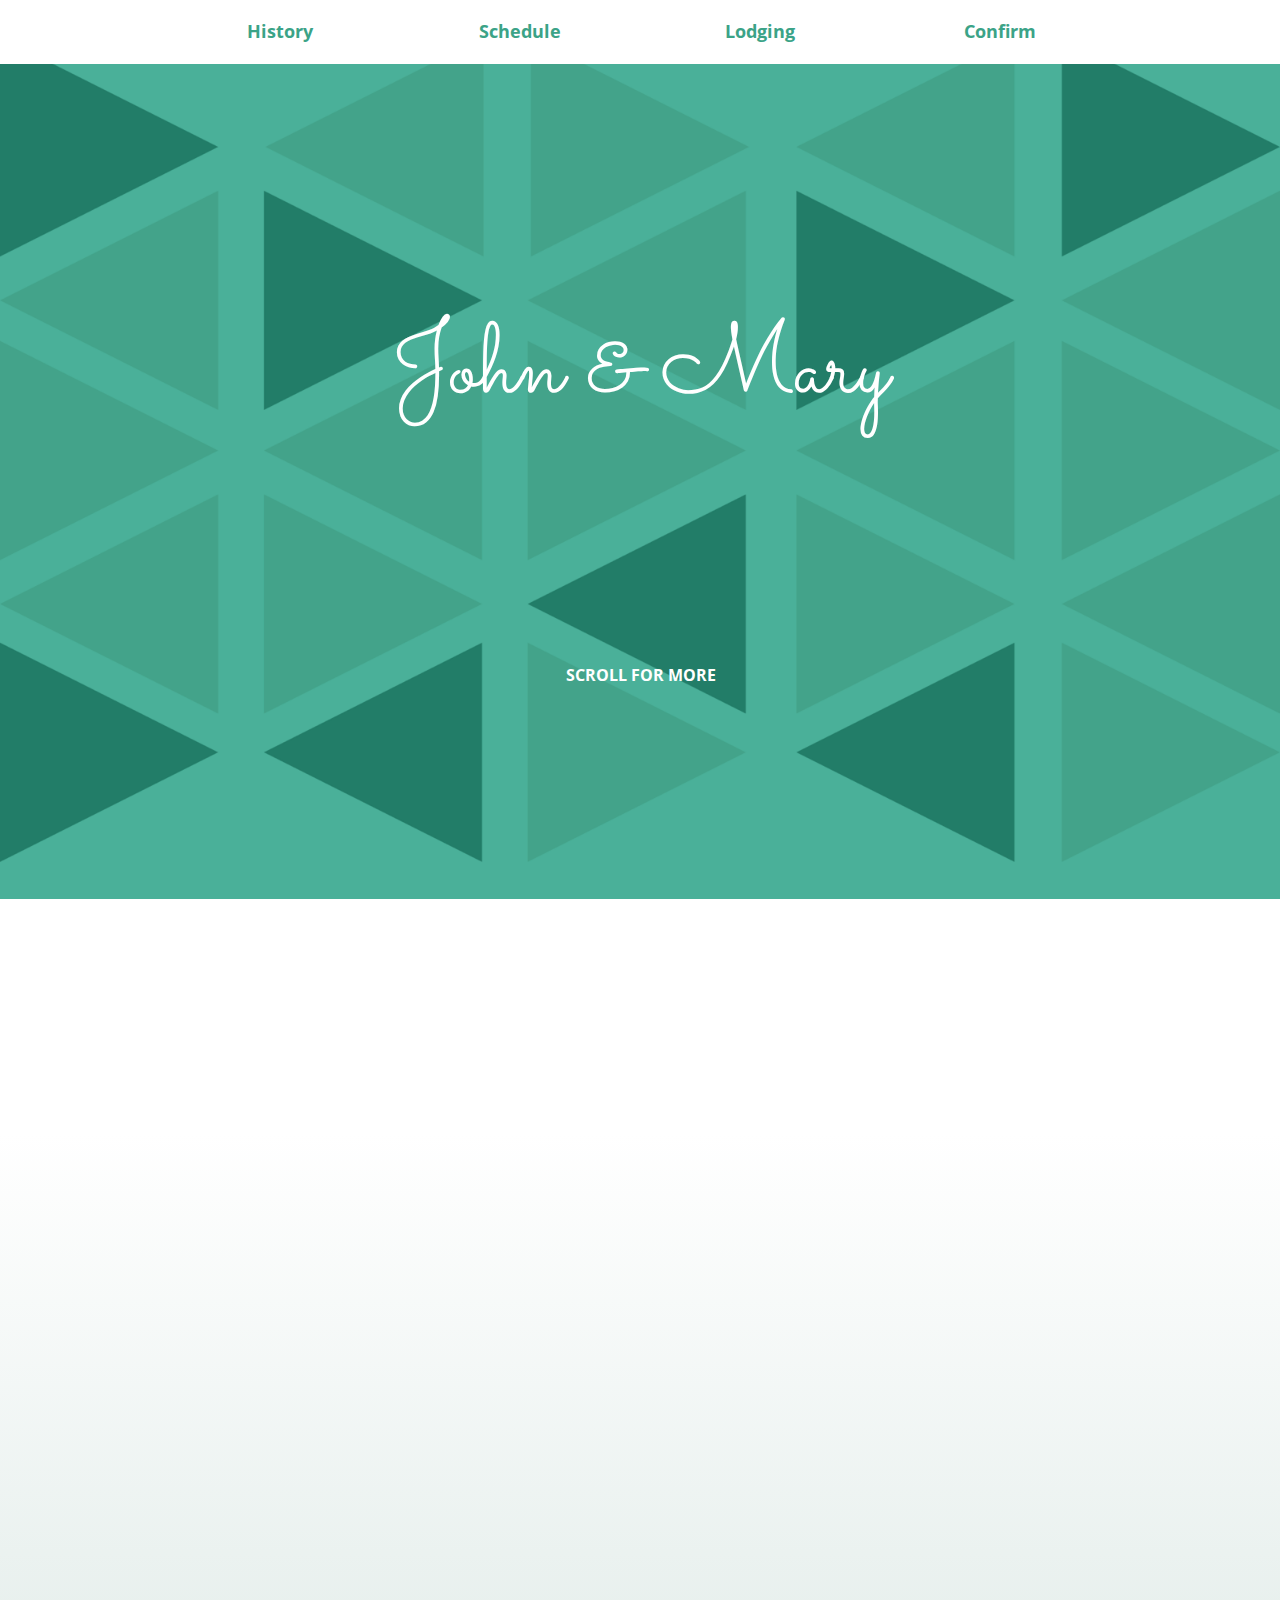
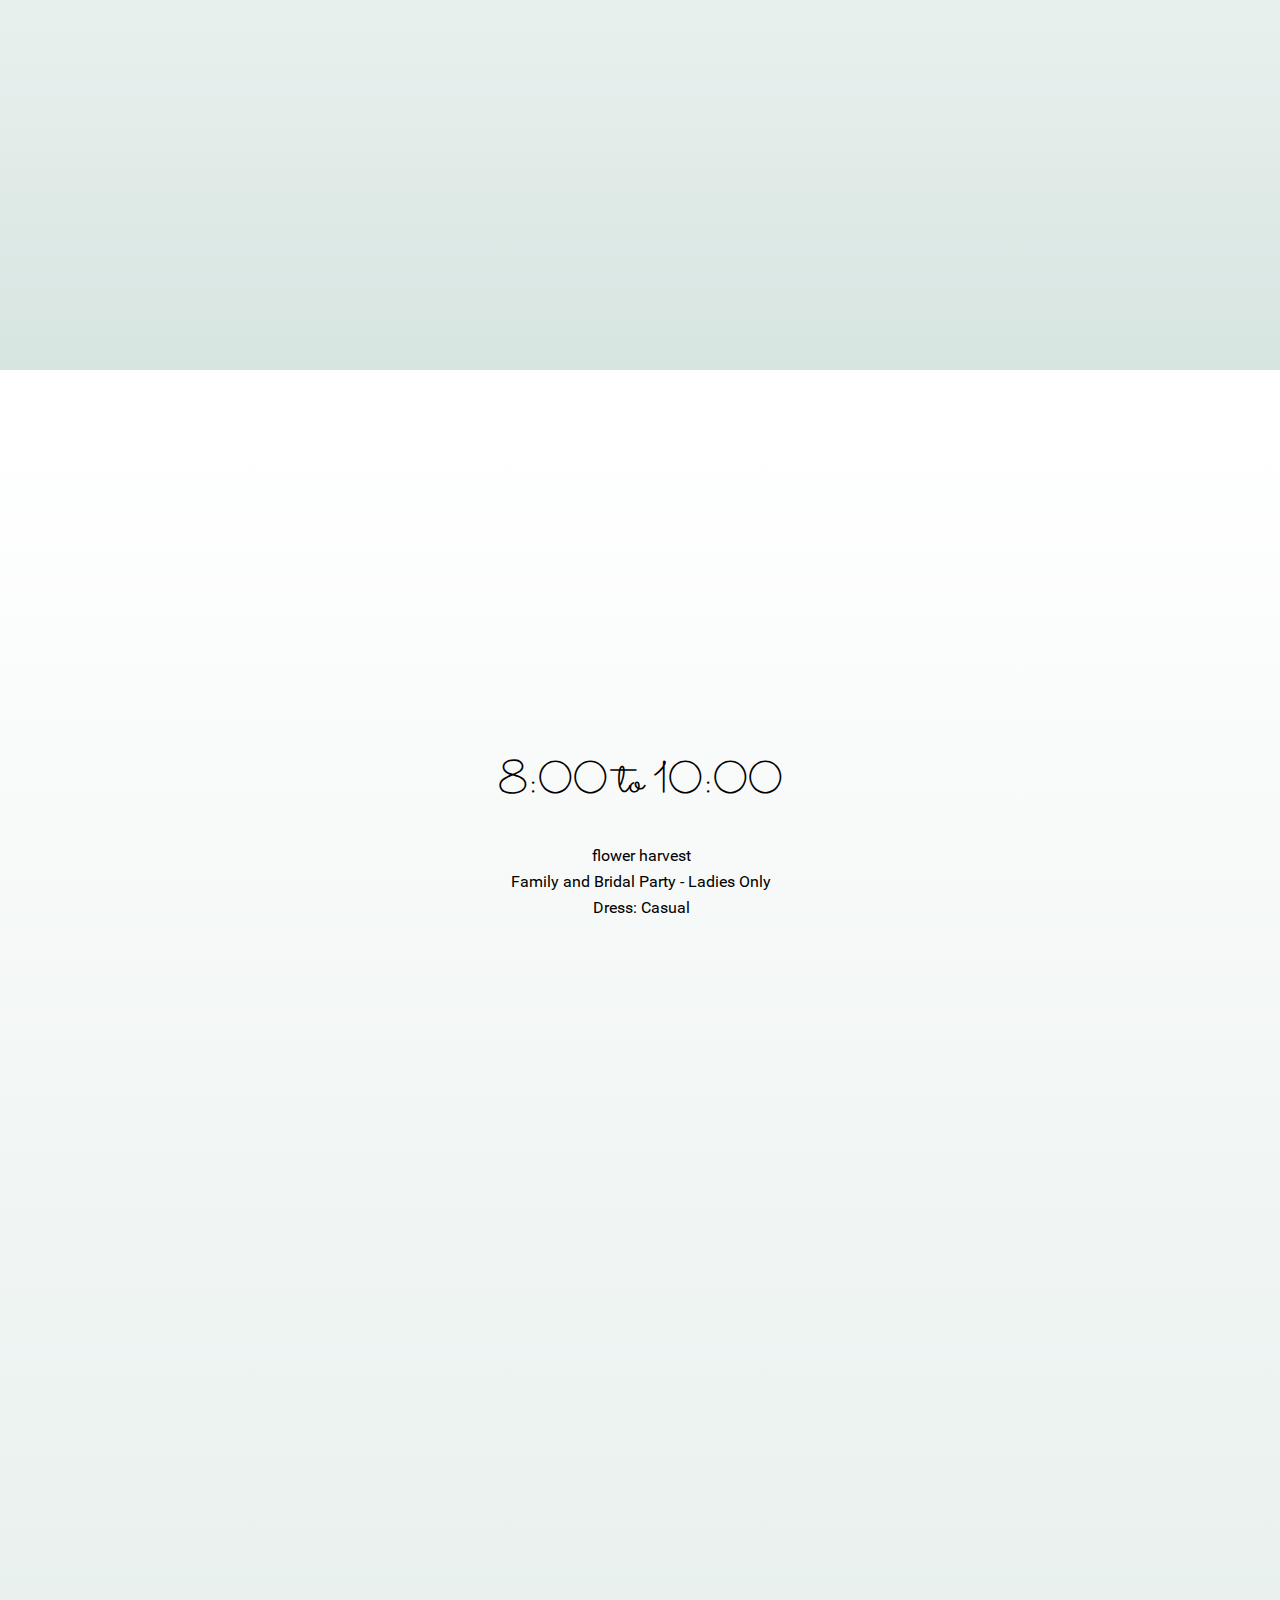
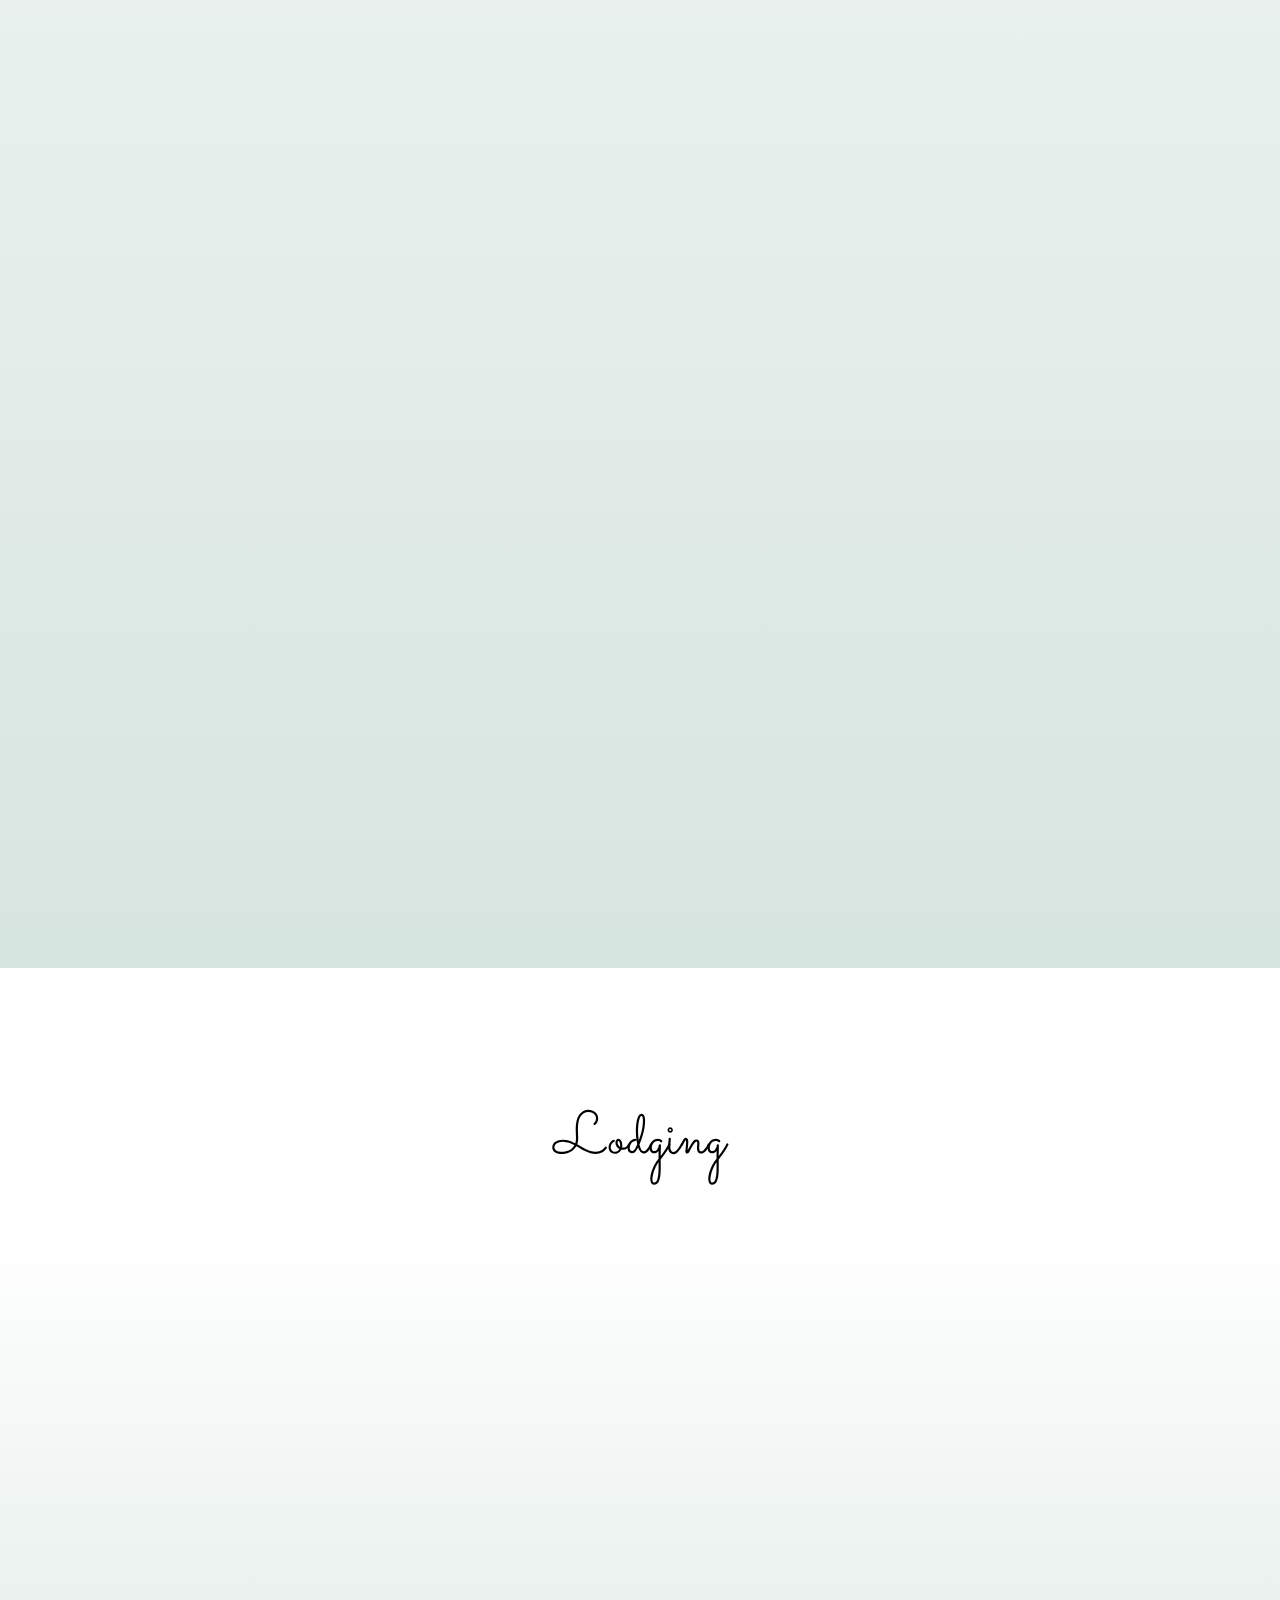
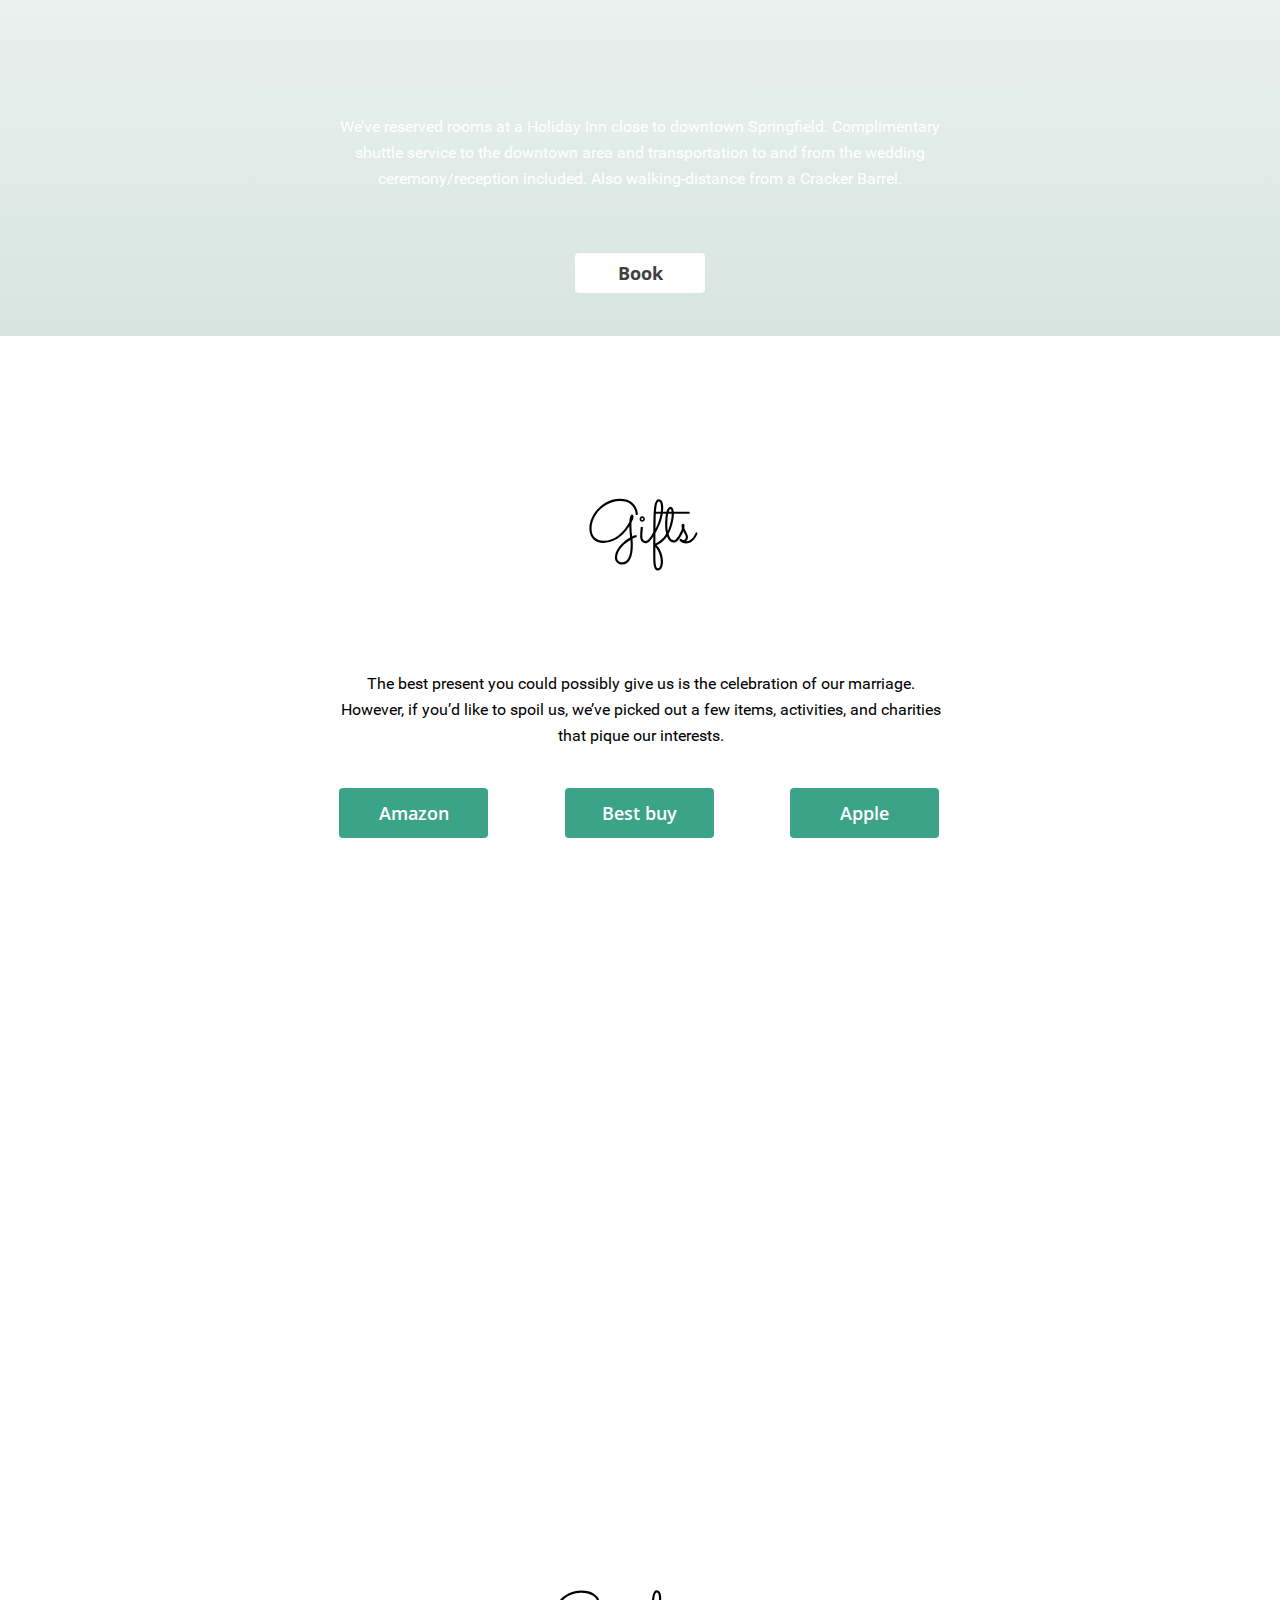
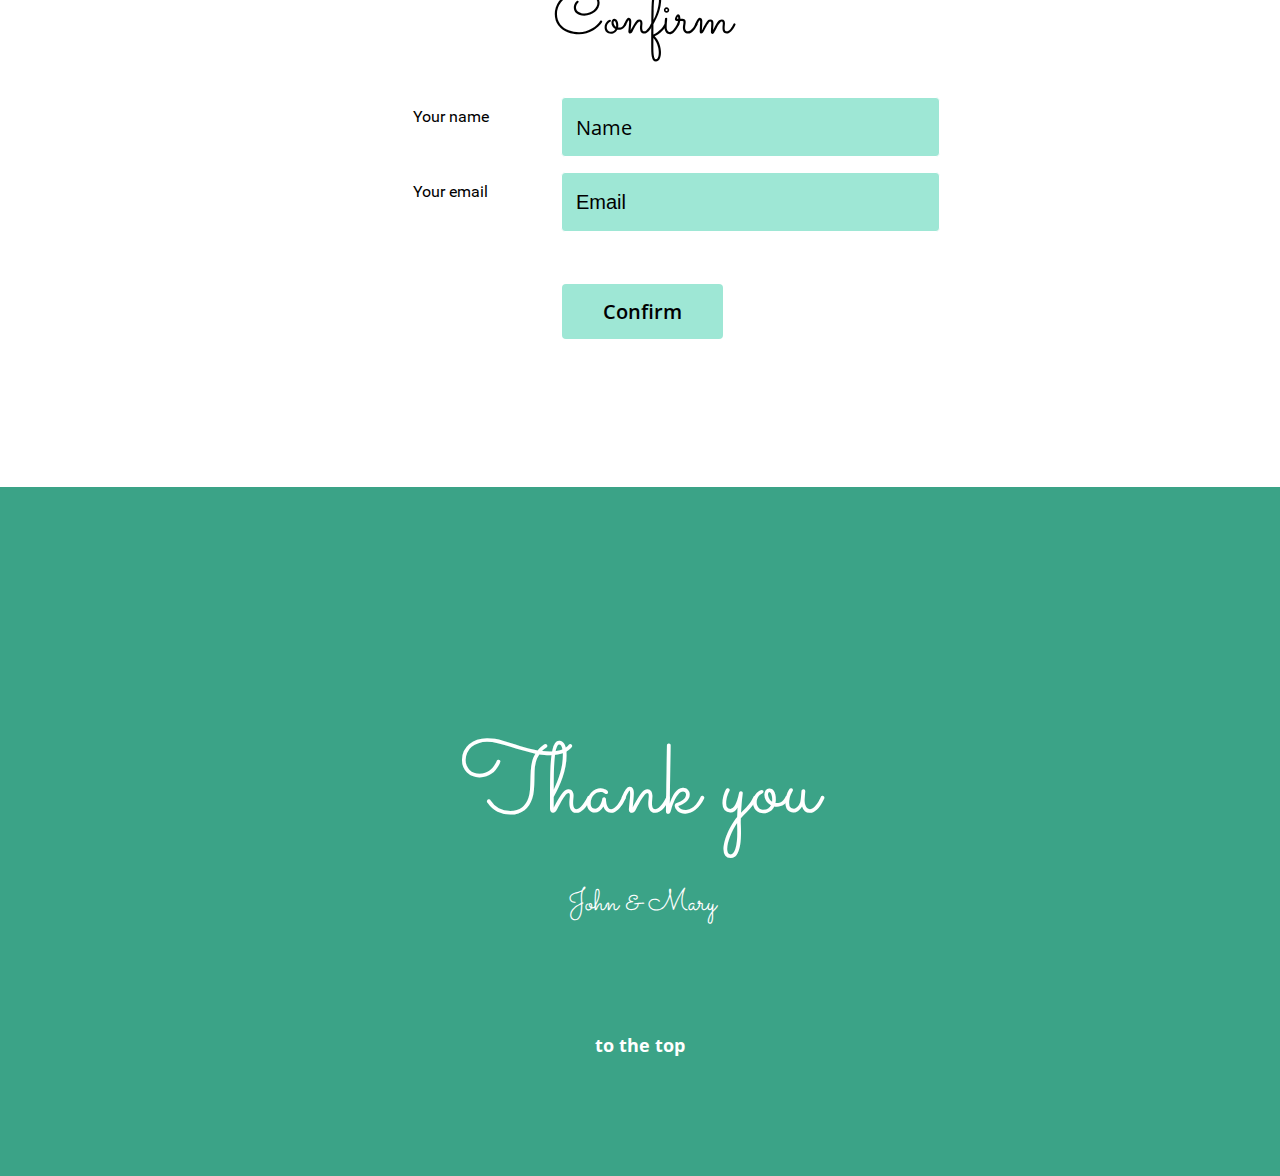
==== commit a495ece5: "modify" ====
--- a/index.html
+++ b/index.html
@@ -9,51 +9,51 @@
 <style>.anim{visibility:hidden}</style>
 <style>@font-face{font-family:"Open Sans";src:url('css/OpenSans-Bold.woff2') format('woff2'),url('css/OpenSans-Bold.woff') format('woff');font-weight:700}@font-face{font-family:"Sacramento";src:url('css/Sacramento-Regular.woff2') format('woff2'),url('css/Sacramento-Regular.woff') format('woff');font-weight:400}@font-face{font-family:"Roboto";src:url('css/Roboto-Regular.woff2') format('woff2'),url('css/Roboto-Regular.woff') format('woff');font-weight:400}@font-face{font-family:"Open Sans";src:url('css/OpenSans-Semibold.woff2') format('woff2'),url('css/OpenSans-Semibold.woff') format('woff');font-weight:600}@font-face{font-family:"Open Sans";src:url('css/OpenSans-Regular.woff2') format('woff2'),url('css/OpenSans-Regular.woff') format('woff');font-weight:400}body,div{font-size:0}p, span,h1,h2,h3,h4,h5,h6{margin:0;word-spacing:normal;word-wrap:break-word;-ms-word-wrap:break-word;pointer-events:auto}sup{font-size:inherit;vertical-align:baseline;position:relative;top:-0.4em}sub{font-size:inherit;vertical-align:baseline;position:relative;top:0.4em}ul{display:block;word-spacing:normal;word-wrap:break-word;list-style-type:none;padding:0;margin:0;-moz-padding-start:0;-khtml-padding-start:0;-webkit-padding-start:0;-o-padding-start:0;-padding-start:0;-webkit-margin-before:0;-webkit-margin-after:0}li{display:block}li p{-webkit-touch-callout:none;-webkit-user-select:none;-khtml-user-select::none;-moz-user-select:none;-ms-user-select:none;-o-user-select:none;user-select:none}form{display:inline-block}a{text-decoration:inherit;color:inherit;-webkit-tap-highlight-color:rgba(0,0,0,0)}textarea{resize:none}.shm-l{float:left;clear:left}.shm-r{float:right;clear:right}.whitespacefix{word-spacing:-1px}video:not(#vbk):not(.videoinline){width:100%;max-width:900px}video:-webkit-full-screen{max-width:100% !important}video:-moz-full-screen{max-width:100% !important}video:-ms-fullscreen{max-width:100% !important}video:fullscreen{max-width:100% !important}.player1.fullscreen1-active video{max-width:100% !important}html{font-family:sans-serif;-ms-text-size-adjust:100%;-webkit-text-size-adjust:100%}body{margin:0}audio,video{display:inline-block;vertical-align:baseline}audio:not([controls]){display:none;height:0}[hidden],template{display:none}a{background:0 0}a:active,a:hover{outline:0}b,strong{font-weight:700}dfn{font-style:italic}h1,h2,h3,h4,h5,h6{font-size:1em;line-height:1;margin:0em 0}img{border:0}svg:not(:root){overflow:hidden}button,input,optgroup,select,textarea{color:inherit;font:inherit;margin:0}button{overflow:visible}button,select{text-transform:none}button,html input[type=button],input[type=submit]{-webkit-appearance:button;cursor:pointer;box-sizing:border-box}input[type=text],input[type=password],textarea{-webkit-appearance:none;appearance: none;box-sizing:border-box}button[disabled],html input[disabled]{cursor:default}button::-moz-focus-inner,input::-moz-focus-inner{border:0;padding:0}input{line-height:normal}input[type=checkbox],input[type=radio]{box-sizing:border-box;padding:0}input[type=number]::-webkit-inner-spin-button,input[type=number]::-webkit-outer-spin-button{height:auto}input[type=search]{-webkit-appearance:textfield;-moz-box-sizing:content-box;-webkit-box-sizing:content-box;box-sizing:content-box}input[type=search]::-webkit-search-cancel-button,input[type=search]::-webkit-search-decoration{-webkit-appearance:none}textarea{overflow:auto;box-sizing:border-box;border-color:#ddd}optgroup{font-weight:700}table{border-collapse:collapse;border-spacing:0}td,th{padding:0}
 html { -webkit-font-smoothing: antialiased; -moz-osx-font-smoothing: grayscale; }.menu-content{cursor:pointer;position:relative}li{-webkit-tap-highlight-color:rgba(0,0,0,0)}
-@-webkit-keyframes fadeInUp{from{opacity:0;-webkit-transform:translate3d(0,100%,0)}to{opacity:1;-webkit-transform:none}}@keyframes fadeInUp{from{opacity:0;transform:translate3d(0,100%,0)}to{opacity:1;transform:none}}.fadeInUp{-webkit-animation-name:fadeInUp;animation-name:fadeInUp}.animated{-webkit-animation-fill-mode:both;animation-fill-mode:both}.animated.infinite{-webkit-animation-iteration-count:infinite;animation-iteration-count:infinite}@-webkit-keyframes zoomIn{from{opacity:0;-webkit-transform:scale3d(.3,.3,.3)}50%{opacity:1}}@keyframes zoomIn{from{opacity:0;transform:scale3d(.3,.3,.3)}50%{opacity:1}}.zoomIn{-webkit-animation-name:zoomIn;animation-name:zoomIn}#b{background-color:#fff}.v5{display:block;*display:block;zoom:1;vertical-align:top}.ps77{margin-top:0;top:0;position:-webkit-sticky;position:-moz-sticky;position:-o-sticky;position:-ms-sticky;position:sticky}.s66{width:100%;min-width:960px;min-height:64px}.c56{z-index:60;pointer-events:none}.v6{display:inline-block;*display:inline;zoom:1;vertical-align:top}.ps78{position:relative;margin-top:0}.c57{z-index:61;border:0;background-color:#fff}.ps79{position:relative;margin-top:18px}.s67{min-width:960px;width:960px;margin-left:auto;margin-right:auto}.v7{display:inline-block;*display:inline;zoom:1;vertical-align:top;overflow:visible}.ps80{position:relative;margin-left:0;margin-top:0}.s68{min-width:959px;width:959px;min-height:31px;height:31px}.c58{z-index:62;pointer-events:auto}.v8{display:inline-block;*display:inline-block;zoom:1;vertical-align:top}.m{padding:0px 0px 0px 0px}.ml{outline:0}.s69{min-width:239px;width:239px;min-height:31px;height:31px}.mcv{display:inline-block}.s70{min-width:239px;width:239px;min-height:31px}.c59{pointer-events:none;border:0;background-color:transparent}.c60{pointer-events:auto}.p2{padding-top:0;text-indent:0;padding-bottom:0;padding-right:0;text-align:center}.f11{font-family:"Open Sans";font-size:18px;font-weight:700;font-style:normal;text-decoration:none;text-transform:none;color:#3ba387;background-color:initial;line-height:27px;letter-spacing:normal;text-shadow:none}.ps81{position:relative;margin-left:1px;margin-top:0}.ps82{position:relative;margin-top:-64px}.s71{width:100%;min-width:960px;min-height:899px}.c61{z-index:3;pointer-events:none;border:0;overflow:hidden}.fx2{background-attachment:fixed;background-image:url(images/wedding_1-960.png);background-color:#d7e5e1;background-repeat:no-repeat;background-position:50% 50%;background-size:cover;background-clip:padding-box}.ps83{position:relative;margin-top:270px}.ps84{position:relative;margin-left:107px;margin-top:0}.s72{min-width:747px;width:747px;min-height:258px}.c62{z-index:12;pointer-events:auto}.f12{font-family:Sacramento;font-size:100px;font-weight:400;font-style:normal;text-decoration:none;text-transform:none;color:#fff;background-color:initial;line-height:204px;letter-spacing:normal;text-shadow:none}.ps85{position:relative;margin-left:354px;margin-top:129px}.s73{min-width:253px;width:253px;min-height:36px}.c63{z-index:18;pointer-events:auto}.f13{font-family:"Open Sans";font-size:16px;font-weight:700;font-style:normal;text-decoration:none;text-transform:none;line-height:normal;letter-spacing:normal;text-shadow:none;text-indent:0;text-align:center;padding-top:7px;padding-bottom:7px;margin-top:0;margin-bottom:0}.button4{border:0;-webkit-border-radius:18px;-moz-border-radius:18px;border-radius:18px;background-color:transparent;color:#fff}.button4:hover{background-color:transparent;border-color:#000;color:#000}.button4:active{background-color:transparent;border-color:#000;color:#dc322f}.v9{display:inline-block;overflow:hidden;outline:0}.s74{width:253px;height:22px}.menu-device{background-color:rgb(0,0,0);display:none}@media (-webkit-min-device-pixel-ratio:2), (min-resolution:192dpi) {.fx2{background-image:url(images/wedding_1-1920.png);background-attachment:fixed}}@media (min-width:960px) {.fx2{background-image:url(images/wedding_1-1200.png);background-attachment:fixed}}@media (min-width:960px) and (-webkit-min-device-pixel-ratio:2),(min-width:960px) and (min-resolution:192dpi) {.fx2{background-image:url(images/wedding_1-2400.png);background-attachment:fixed}}@media (min-width:1200px) {.fx2{background-image:url(images/wedding_1-1600.png);background-attachment:fixed}}@media (min-width:1600px) {.fx2{background-image:url(images/wedding_1-2000.png);background-attachment:fixed}}</style>
-<link as="style" onload="this.onload=null;this.rel='stylesheet'" rel="preload" href="css/site.20181015182501.css">
-<noscript><link rel="stylesheet" href="css/site.20181015182501.css"></noscript>
+@-webkit-keyframes fadeInUp{from{opacity:0;-webkit-transform:translate3d(0,100%,0)}to{opacity:1;-webkit-transform:none}}@keyframes fadeInUp{from{opacity:0;transform:translate3d(0,100%,0)}to{opacity:1;transform:none}}.fadeInUp{-webkit-animation-name:fadeInUp;animation-name:fadeInUp}.animated{-webkit-animation-fill-mode:both;animation-fill-mode:both}.animated.infinite{-webkit-animation-iteration-count:infinite;animation-iteration-count:infinite}@-webkit-keyframes zoomIn{from{opacity:0;-webkit-transform:scale3d(.3,.3,.3)}50%{opacity:1}}@keyframes zoomIn{from{opacity:0;transform:scale3d(.3,.3,.3)}50%{opacity:1}}.zoomIn{-webkit-animation-name:zoomIn;animation-name:zoomIn}#b{background-color:#fff}.v5{display:block;*display:block;zoom:1;vertical-align:top}.ps76{margin-top:0;top:0;position:-webkit-sticky;position:-moz-sticky;position:-o-sticky;position:-ms-sticky;position:sticky}.s66{width:100%;min-width:960px;min-height:64px}.c57{z-index:61;pointer-events:none}.v6{display:inline-block;*display:inline;zoom:1;vertical-align:top}.ps77{position:relative;margin-top:0}.c58{z-index:62;border:0;background-color:#fff}.ps78{position:relative;margin-top:18px}.s67{min-width:960px;width:960px;margin-left:auto;margin-right:auto}.v7{display:inline-block;*display:inline;zoom:1;vertical-align:top;overflow:visible}.ps79{position:relative;margin-left:0;margin-top:0}.s68{min-width:959px;width:959px;min-height:31px;height:31px}.c59{z-index:63;pointer-events:auto}.v8{display:inline-block;*display:inline-block;zoom:1;vertical-align:top}.m{padding:0px 0px 0px 0px}.ml{outline:0}.s69{min-width:239px;width:239px;min-height:31px;height:31px}.mcv{display:inline-block}.s70{min-width:239px;width:239px;min-height:31px}.c60{pointer-events:none;border:0;background-color:transparent}.c61{pointer-events:auto}.p2{padding-top:0;text-indent:0;padding-bottom:0;padding-right:0;text-align:center}.f12{font-family:"Open Sans";font-size:18px;font-weight:700;font-style:normal;text-decoration:none;text-transform:none;color:#3ba387;background-color:initial;line-height:27px;letter-spacing:normal;text-shadow:none}.ps80{position:relative;margin-left:1px;margin-top:0}.ps81{position:relative;margin-top:-64px}.s71{width:100%;min-width:960px;min-height:899px}.c62{z-index:18;pointer-events:none;border:0;overflow:hidden}.fx2{background-attachment:fixed;background-image:url(images/wedding_1-960.png);background-color:#d7e5e1;background-repeat:no-repeat;background-position:50% 50%;background-size:cover;background-clip:padding-box}.ps82{position:relative;margin-top:270px}.ps83{position:relative;margin-left:107px;margin-top:0}.s72{min-width:747px;width:747px;min-height:258px}.c63{z-index:19;pointer-events:auto}.f13{font-family:Sacramento;font-size:100px;font-weight:400;font-style:normal;text-decoration:none;text-transform:none;color:#fff;background-color:initial;line-height:204px;letter-spacing:normal;text-shadow:none}.ps84{position:relative;margin-left:354px;margin-top:129px}.s73{min-width:253px;width:253px;min-height:36px}.c64{z-index:20;pointer-events:auto}.f14{font-family:"Open Sans";font-size:16px;font-weight:700;font-style:normal;text-decoration:none;text-transform:none;line-height:normal;letter-spacing:normal;text-shadow:none;text-indent:0;text-align:center;padding-top:7px;padding-bottom:7px;margin-top:0;margin-bottom:0}.button4{border:0;-webkit-border-radius:18px;-moz-border-radius:18px;border-radius:18px;background-color:transparent;color:#fff}.button4:hover{background-color:transparent;border-color:#000;color:#000}.button4:active{background-color:transparent;border-color:#000;color:#dc322f}.v9{display:inline-block;overflow:hidden;outline:0}.s74{width:253px;height:22px}.menu-device{background-color:rgb(0,0,0);display:none}@media (-webkit-min-device-pixel-ratio:2), (min-resolution:192dpi) {.fx2{background-image:url(images/wedding_1-1920.png);background-attachment:fixed}}@media (min-width:960px) {.fx2{background-image:url(images/wedding_1-1200.png);background-attachment:fixed}}@media (min-width:960px) and (-webkit-min-device-pixel-ratio:2),(min-width:960px) and (min-resolution:192dpi) {.fx2{background-image:url(images/wedding_1-2400.png);background-attachment:fixed}}@media (min-width:1200px) {.fx2{background-image:url(images/wedding_1-1600.png);background-attachment:fixed}}@media (min-width:1600px) {.fx2{background-image:url(images/wedding_1-2000.png);background-attachment:fixed}}</style>
+<link as="style" onload="this.onload=null;this.rel='stylesheet'" rel="preload" href="css/site.20181015183149.css">
+<noscript><link rel="stylesheet" href="css/site.20181015183149.css"></noscript>
 <!--[if lte IE 7]>
-<link rel="stylesheet" href="css/site.20181015182501-lteIE7.css" type="text/css">
+<link rel="stylesheet" href="css/site.20181015183149-lteIE7.css" type="text/css">
 <![endif]-->
 <!--[if lte IE 8]>
-<link rel="stylesheet" href="css/site.20181015182501-lteIE8.css" type="text/css">
+<link rel="stylesheet" href="css/site.20181015183149-lteIE8.css" type="text/css">
 <![endif]-->
 <!--[if gte IE 9]>
-<link rel="stylesheet" href="css/site.20181015182501-gteIE9.css" type="text/css">
+<link rel="stylesheet" href="css/site.20181015183149-gteIE9.css" type="text/css">
 <![endif]-->
 <script>!function(e){var t=!1;try{t=e.document.createElement("link").relList.supports("preload")}catch(e){}if(!t)for(var n=e.document.getElementsByTagName("link"),l=0;l<n.length;l++){var a=n[l];"preload"===a.rel&&"style"===a.getAttribute("as")&&function(e){function t(){e.media="all"}e.addEventListener("load",t),setTimeout(function(){e.rel="stylesheet",e.media="nl x"}),setTimeout(t,3e3)}(a)}}(this);
 </script>
 </head>
 <body id="b">
-<div class="v5 ps77 s66 c56">
-<div class="v6 ps78 s66 c57">
-<div class="ps79 v5 s67">
-<div class="v7 ps80 s68 c58">
-<ul class="menu-dropdown v8 ps80 s68 m" id="m1">
+<div class="v5 ps76 s66 c57">
+<div class="v6 ps77 s66 c58">
+<div class="ps78 v5 s67">
+<div class="v7 ps79 s68 c59">
+<ul class="menu-dropdown v8 ps79 s68 m" id="m1">
+<li class="v6 ps79 s69 mit">
+<a class="ml" href="#anchor1"><div class="menu-content mcv"><div class="v6 ps79 s70 c60"><div class="v6 ps79 s70 c61"><p class="p2 f12">History</p></div></div></div></a>
+</li>
 <li class="v6 ps80 s69 mit">
-<a class="ml" href="#anchor1"><div class="menu-content mcv"><div class="v6 ps80 s70 c59"><div class="v6 ps80 s70 c60"><p class="p2 f11">History</p></div></div></div></a>
+<a class="ml" href="#anchor2"><div class="menu-content mcv"><div class="v6 ps79 s70 c60"><div class="v6 ps79 s70 c61"><p class="p2 f12">Schedule</p></div></div></div></a>
 </li>
-<li class="v6 ps81 s69 mit">
-<a class="ml" href="#anchor2"><div class="menu-content mcv"><div class="v6 ps80 s70 c59"><div class="v6 ps80 s70 c60"><p class="p2 f11">Schedule</p></div></div></div></a>
+<li class="v6 ps80 s69 mit">
+<a class="ml" href="#anchor3"><div class="menu-content mcv"><div class="v6 ps79 s70 c60"><div class="v6 ps79 s70 c61"><p class="p2 f12">Lodging</p></div></div></div></a>
 </li>
-<li class="v6 ps81 s69 mit">
-<a class="ml" href="#anchor3"><div class="menu-content mcv"><div class="v6 ps80 s70 c59"><div class="v6 ps80 s70 c60"><p class="p2 f11">Lodging</p></div></div></div></a>
-</li>
-<li class="v6 ps81 s69 mit">
-<a class="ml" href="#anchor4"><div class="menu-content mcv"><div class="v6 ps80 s70 c59"><div class="v6 ps80 s70 c60"><p class="p2 f11">Confirm</p></div></div></div></a>
+<li class="v6 ps80 s69 mit">
+<a class="ml" href="#anchor4"><div class="menu-content mcv"><div class="v6 ps79 s70 c60"><div class="v6 ps79 s70 c61"><p class="p2 f12">Confirm</p></div></div></div></a>
 </li>
 </ul>
 </div>
 </div>
 </div>
 </div>
-<div class="fbk v6 ps82 s71 c61 fx2" data-fbk="fx2">
-<div class="ps83 v5 s67">
-<div class="anim fadeInUp js v6 ps84 s72 c62">
-<h3 class="p2 f12">John &amp; Mary</h3>
-</div>
-<div class="anim zoomIn js2 v6 ps85 s73 c63">
-<a class="f13 button4 v9 s74" href="#anchor1">SCROLL FOR MORE</a>
+<div class="fbk v6 ps81 s71 c62 fx2" data-fbk="fx2">
+<div class="ps82 v5 s67">
+<div class="anim fadeInUp js v6 ps83 s72 c63">
+<h3 class="p2 f13">John &amp; Mary</h3>
+</div>
+<div class="anim zoomIn js2 v6 ps84 s73 c64">
+<a class="f14 button4 v9 s74" href="#anchor1">SCROLL FOR MORE</a>
 </div>
 </div>
 </div>
@@ -74,19 +74,18 @@
 <div class="anim slideInRight js4 v2 ps8 s8 c4">
 <h1 class="p f">Our History</h1>
 </div>
-<div class="anim slideInLeft js5 v2 ps4 s9 c5">
+<div class="anim slideInLeft js5 v2 ps9 s9 c5">
 <p class="p f2">Lorem ipsum dolor sit amet, consectetur adipiscing elit. Aliquam tincidunt lorem enim, eget fringilla turpis congue vitae. Phasellus aliquam nisi ut lorem vestibulum eleifend. Nulla ut arcu non nisi congue venenatis vitae ut ante. Nam iaculis sem nec ultrices dapibus. Phasellus eu ultrices turpis. Vivamus non mollis lacus, non ullamcorper nisl. Pellentesque habitant morbi tristique senectus et netus et malesuada fames ac turpis egestas. Phasellus sit amet scelerisque ipsum. Morbi nulla dolor, adipiscing non convallis rhoncus, ornare sed risus.</p>
-<p class="p f2">Sed adipiscing eget nibh at convallis. Curabitur eu gravida mauris, sit amet dictum metus. Sed a elementum arcu. Proin consectetur eros vitae odio sagittis, vitae dignissim justo sollicitudin. Phasellus non varius lacus, aliquet feugiat mauris. Phasellus fringilla commodo sem vel pellentesque. Ut porttitor tincidunt risus a pharetra. Cras nec vestibulum massa. Mauris sagittis leo a libero convallis accumsan. Aenean ut mollis ipsum. Donec aliquam egestas convallis. Fusce dapibus, neque sed mattis consectetur, erat nibh vulputate sapien, ac accumsan arcu sem quis nibh. Etiam et mi sed mauris commodo tristique.</p>
-</div>
-</div>
-<div class="v2 ps9 s6 c6">
+</div>
+</div>
+<div class="v2 ps10 s6 c6">
 <picture class="i2">
 <source srcset="images/nube1-200-200.png 1x">
 <img src="images/nube1-200-200.png" alt="" class="js6 anim slideInLeft i">
 </picture>
 </div>
 </div>
-<div class="v2 ps10 s10 c7">
+<div class="v2 ps11 s10 c7">
 <picture class="i4">
 <source srcset="images/mountains-931.png 1x, images/mountains-1862.png 2x">
 <img src="images/mountains-931.png" alt="" class="js7 anim fadeInDown i3">
@@ -98,136 +97,140 @@
 </div>
 <a name="anchor2" class="v ps4 s">
 </a>
-<div class="v2 ps11 s11 c8">
-<div class="ps12 v s3">
-<div class="anim slideInRight js8 v2 ps13 s8 c9">
+<div class="v2 ps12 s11 c8">
+<div class="ps13 v s3">
+<div class="anim slideInRight js8 v2 ps14 s8 c9">
 <h1 class="p f">Schedule</h1>
 </div>
-<div class="v2 ps14 s12 c2">
-<div class="v2 ps4 s13 c10">
+<div class="v2 ps15 s12 c10">
 <picture class="i6">
 <source srcset="images/flower_2-84.png 1x, images/flower_2-168.png 2x">
 <img src="images/flower_2-84.png" alt="" class="js9 anim fadeInDown i5">
 </picture>
 </div>
-<div class="v2 ps15 s14 w">
-<div class="v2 ps16 s13 c11">
+<div class="v2 ps16 s13 c2">
+<div class="v2 ps17 s14 c11">
+<h2 class="p f3">8:00 to 10:00</h2>
+</div>
+<div class="v2 ps18 s12 c12">
 <picture class="i6">
 <source srcset="images/flower_1-84.png 1x, images/flower_1-168.png 2x">
 <img src="images/flower_1-84.png" alt="" class="js10 anim fadeInDown i5">
 </picture>
 </div>
-<div class="v2 ps17 s15 c12">
-<h2 class="p f3">8:00 to 10:00</h2>
-</div>
-</div>
-</div>
-<div class="v2 ps18 s16 c2">
-<div class="v2 ps19 s6 c13">
-<picture class="i2">
-<source srcset="images/nube1-200-200.png 1x">
-<img src="images/nube1-200-200.png" alt="" class="js11 anim slideInLeft i">
-</picture>
-</div>
-<div class="v2 ps20 s17 w">
-<div class="v2 ps4 s18 c14">
-<p class="p f2">flower harvest</p>
-<p class="p f2">Family and Bridal Party - Ladies Only</p>
-<p class="p f2">Dress: Casual</p>
-</div>
-<div class="v2 ps21 s19 c2">
-<div class="v2 ps22 s13 c15">
+</div>
+<div class="v2 ps19 s15 c2">
+<div class="v2 ps4 s16 w">
+<div class="v2 ps4 s17 c13">
+<p class="p f4">flower harvest</p>
+<p class="p f4">Family and Bridal Party - Ladies Only</p>
+<p class="p f4">Dress: Casual</p>
+</div>
+<div class="v2 ps20 s12 c14">
+<picture class="i6">
+<source srcset="images/flower_1-84.png 1x, images/flower_1-168.png 2x">
+<img src="images/flower_1-84.png" alt="" class="js11 anim fadeInDown i5">
+</picture>
+</div>
+</div>
+<div class="v2 ps21 s12 c15">
+<picture class="i6">
+<source srcset="images/flower_2-84.png 1x, images/flower_2-168.png 2x">
+<img src="images/flower_2-84.png" alt="" class="js12 anim fadeInDown i5">
+</picture>
+</div>
+</div>
+<div class="v2 ps22 s12 c16">
 <picture class="i6">
 <source srcset="images/flower_3-84.png 1x, images/flower_3-168.png 2x">
-<img src="images/flower_3-84.png" alt="" class="js12 anim fadeInDown i5">
-</picture>
-</div>
-<div class="v2 ps23 s13 c16">
-<picture class="i6">
-<source srcset="images/flower_1-84.png 1x, images/flower_1-168.png 2x">
-<img src="images/flower_1-84.png" alt="" class="js13 anim fadeInDown i5">
-</picture>
-</div>
-</div>
-</div>
-<div class="v2 ps24 s20 w">
-<div class="v2 ps25 s13 c17">
-<picture class="i6">
-<source srcset="images/flower_2-84.png 1x, images/flower_2-168.png 2x">
-<img src="images/flower_2-84.png" alt="" class="js14 anim fadeInDown i5">
-</picture>
-</div>
-<div class="v2 ps26 s6 c18">
-<picture class="i2">
-<source srcset="images/nube1-200-200.png 1x">
-<img src="images/nube1-200-200.png" alt="" class="js15 anim slideInLeft i">
-</picture>
-</div>
-</div>
-</div>
-<div class="v2 ps27 s21 c2">
-<div class="v2 ps4 s21 w">
-<div class="v2 ps4 s22 c19">
+<img src="images/flower_3-84.png" alt="" class="js13 anim fadeInDown i5">
+</picture>
+</div>
+<div class="v2 ps23 s18 c2">
+<div class="v2 ps4 s18 w">
+<div class="v2 ps19 s19 c2">
+<div class="v2 ps4 s19 w">
+<div class="v2 ps24 s6 c17">
+<picture class="i2">
+<source srcset="images/nube1-200-200.png 1x">
+<img src="images/nube1-200-200.png" alt="" class="js14 anim slideInRight i">
+</picture>
+</div>
+<div class="anim fadeInRight js15 v2 ps25 s14 c18">
+<h2 class="p f3">11:00 to 12:00</h2>
+</div>
+</div>
+</div>
+<div class="v2 ps26 s20 c19">
 <picture class="i8">
 <source srcset="images/mountains_2-955.png 1x, images/mountains_2-1910.png 2x">
 <img src="images/mountains_2-955.png" alt="" class="js16 anim fadeInDown i7">
 </picture>
 </div>
-<div class="anim fadeInRight js17 v2 ps28 s15 c20">
-<h2 class="p f3">11:00 to 12:00</h2>
-</div>
-<div class="anim fadeInLeft js18 v2 ps29 s18 c21">
-<p class="p f2">the wedding</p>
-<p class="p f2">Family and Bridal Party&nbsp;</p>
-<p class="p f2">Dress: Smart dress or casual, anyway</p>
-</div>
-<div class="v2 ps30 s23 c2">
-<div class="v2 ps4 s24 c22">
+<div class="anim fadeInLeft js17 v2 ps27 s17 c20">
+<p class="p f4">the wedding</p>
+<p class="p f4">Family and Bridal Party&nbsp;</p>
+<p class="p f4">Dress: Smart dress or casual, anyway</p>
+</div>
+<div class="v2 ps28 s21 c2">
+<div class="v2 ps4 s6 c21">
+<picture class="i2">
+<source srcset="images/nube1-200-200.png 1x">
+<img src="images/nube1-200-200.png" alt="" class="js18 anim slideInLeft i">
+</picture>
+</div>
+<div class="v2 ps29 s22 c22">
 <picture class="i10">
+<source srcset="images/church-125.png 1x, images/church-250.png 2x">
+<img src="images/church-125.png" alt="" class="js19 anim fadeInDown i9">
+</picture>
+</div>
+<div class="v2 ps30 s23 c23">
+<picture class="i12">
 <source srcset="images/boyfriend_2-44.png 1x, images/boyfriend_2-88.png 2x">
-<img src="images/boyfriend_2-44.png" alt="" class="js19 anim fadeInDown i9">
-</picture>
-</div>
-<div class="v2 ps31 s24 c23">
-<picture class="i10">
+<img src="images/boyfriend_2-44.png" alt="" class="js20 anim fadeInDown i11">
+</picture>
+</div>
+<div class="v2 ps31 s23 c24">
+<picture class="i12">
 <source srcset="images/boyfriend-44.png 1x, images/boyfriend-88.png 2x">
-<img src="images/boyfriend-44.png" alt="" class="js20 anim fadeInDown i9">
-</picture>
-</div>
-</div>
-<div class="v2 ps32 s25 c24">
-<picture class="i12">
-<source srcset="images/church-125.png 1x, images/church-250.png 2x">
-<img src="images/church-125.png" alt="" class="js21 anim fadeInDown i11">
-</picture>
-</div>
-<div class="anim fadeInLeft js22 v2 ps33 s15 c25">
-<h2 class="p f4">13:00 until dawn</h2>
-</div>
-<div class="v2 ps34 s17 c2">
-<div class="v2 ps4 s17 w">
-<div class="anim fadeInRight js23 v2 ps4 s18 c26">
-<p class="p f5">the lunch &amp; the party</p>
-<p class="p f5">Family, friends and Bridal Party&nbsp;</p>
-<p class="p f5">Dress: casual</p>
+<img src="images/boyfriend-44.png" alt="" class="js21 anim fadeInDown i11">
+</picture>
+</div>
+<div class="v2 ps32 s24 c25">
+<picture class="i14">
+<source srcset="images/nube1-400-298.png 1x, images/nube1-400-596.png 2x">
+<img src="images/nube1-400-298.png" alt="" class="js22 anim slideInRight i13">
+</picture>
+</div>
+</div>
+<div class="anim fadeInLeft js23 v2 ps33 s14 c26">
+<h2 class="p f5">13:00 until dawn</h2>
+</div>
+<div class="v2 ps34 s25 c2">
+<div class="v2 ps4 s25 w">
+<div class="anim fadeInRight js24 v2 ps4 s17 c27">
+<p class="p f6">the lunch &amp; the party</p>
+<p class="p f6">Family, friends and Bridal Party&nbsp;</p>
+<p class="p f6">Dress: casual</p>
 </div>
 <div class="v2 ps35 s26 c2">
-<div class="v2 ps36 s27 c27">
-<picture class="i14">
+<div class="v2 ps23 s27 c28">
+<picture class="i16">
 <source srcset="images/music-66.png 1x, images/music-132.png 2x">
-<img src="images/music-66.png" alt="" class="js24 anim rotateIn i13">
-</picture>
-</div>
-<div class="v2 ps37 s28 c28">
-<picture class="i16">
+<img src="images/music-66.png" alt="" class="js25 anim rotateIn i15">
+</picture>
+</div>
+<div class="v2 ps36 s28 c29">
+<picture class="i18">
 <source srcset="images/house-110.png 1x, images/house-220.png 2x">
-<img src="images/house-110.png" alt="" class="js25 anim fadeInDown i15">
-</picture>
-</div>
-<div class="v2 ps38 s29 c29">
-<picture class="i18">
+<img src="images/house-110.png" alt="" class="js26 anim fadeInDown i17">
+</picture>
+</div>
+<div class="v2 ps37 s29 c30">
+<picture class="i20">
 <source srcset="images/music_2-52.png 1x, images/music_2-104.png 2x">
-<img src="images/music_2-52.png" alt="" class="js26 anim rotateIn i17">
+<img src="images/music_2-52.png" alt="" class="js27 anim rotateIn i19">
 </picture>
 </div>
 </div>
@@ -239,17 +242,17 @@
 </div>
 <a name="anchor3" class="v ps4 s">
 </a>
-<div class="ps39 v s30">
-<div class="v2 ps40 s31 c30">
+<div class="ps38 v s30">
+<div class="v2 ps39 s31 c31">
 <h1 class="p f">Lodging</h1>
 </div>
 </div>
-<div class="v2 ps12 s32 c31">
+<div class="v2 ps40 s32 c32">
 <div class="ps41 v s3">
-<div class="v2 ps42 s6 c32">
-<picture class="i2">
-<source srcset="images/nube1-200-200.png 1x">
-<img src="images/nube1-200-200.png" alt="" class="js27 anim slideInLeft i">
+<div class="v2 ps42 s6 c33">
+<picture class="i2">
+<source srcset="images/nube1-200-200.png 1x">
+<img src="images/nube1-200-200.png" alt="" class="js28 anim slideInLeft i">
 </picture>
 </div>
 </div>
@@ -258,141 +261,141 @@
 <div class="v2 ps4 s33 c2">
 <div class="v2 ps4 s33 w">
 <div class="v2 ps44 s34 c2">
-<div class="v2 ps45 s6 c33">
-<picture class="i2">
-<source srcset="images/nube1-200-200.png 1x">
-<img src="images/nube1-200-200.png" alt="" class="js28 anim slideInLeft i">
-</picture>
-</div>
-<div class="v2 ps46 s35 c34">
-<picture class="i20">
+<div class="v2 ps45 s6 c34">
+<picture class="i2">
+<source srcset="images/nube1-200-200.png 1x">
+<img src="images/nube1-200-200.png" alt="" class="js29 anim slideInLeft i">
+</picture>
+</div>
+<div class="v2 ps46 s35 c35">
+<picture class="i22">
 <source srcset="images/hotel-198.png 1x, images/hotel-396.png 2x">
-<img src="images/hotel-198.png" alt="" class="js29 anim fadeInDown i19">
-</picture>
-</div>
-<div class="v2 ps47 s36 c35">
-<picture class="i22">
+<img src="images/hotel-198.png" alt="" class="js30 anim fadeInDown i21">
+</picture>
+</div>
+<div class="v2 ps47 s36 c36">
+<picture class="i24">
 <source srcset="images/nube1-400-272.png 1x, images/nube1-400-544.png 2x">
-<img src="images/nube1-400-272.png" alt="" class="js30 anim slideInLeft i21">
-</picture>
-</div>
-</div>
-<div class="v2 ps48 s37 c36">
-<picture class="i24">
+<img src="images/nube1-400-272.png" alt="" class="js31 anim slideInLeft i23">
+</picture>
+</div>
+</div>
+<div class="v2 ps48 s37 c37">
+<picture class="i26">
 <source srcset="images/mountain3-915.png 1x">
-<img src="images/mountain3-915.png" alt="" class="js31 anim fadeInDown i23">
-</picture>
-</div>
-<div class="v2 ps49 s38 c37">
-<p class="p f5">We&rsquo;ve reserved rooms at a Holiday Inn close to downtown Springfield. Complimentary shuttle service to the downtown area and transportation to and from the wedding ceremony/reception included. Also walking-distance from a Cracker Barrel.</p>
-</div>
-<div class="v2 ps50 s39 c38">
-<a class="f6 button v3 s40" href="#">Book</a>
+<img src="images/mountain3-915.png" alt="" class="js32 anim fadeInDown i25">
+</picture>
+</div>
+<div class="v2 ps49 s38 c38">
+<p class="p f6">We&rsquo;ve reserved rooms at a Holiday Inn close to downtown Springfield. Complimentary shuttle service to the downtown area and transportation to and from the wedding ceremony/reception included. Also walking-distance from a Cracker Barrel.</p>
+</div>
+<div class="v2 ps50 s39 c39">
+<a class="f7 button v3 s40" href="#">Book</a>
 </div>
 </div>
 </div>
 <div class="v2 ps51 s41 c2">
-<div class="v2 ps52 s6 c39">
-<picture class="i26">
+<div class="v2 ps52 s6 c40">
+<picture class="i28">
 <source srcset="images/regalo-158.png 1x, images/regalo-316.png 2x">
-<img src="images/regalo-158.png" alt="" class="js32 anim fadeInDown i25">
-</picture>
-</div>
-<div class="v2 ps53 s42 c40">
+<img src="images/regalo-158.png" alt="" class="js33 anim fadeInDown i27">
+</picture>
+</div>
+<div class="v2 ps53 s42 c41">
 <h1 class="p f">Gifts</h1>
 </div>
-<div class="v2 ps54 s43 c41">
-<picture class="i28">
+<div class="v2 ps54 s43 c42">
+<picture class="i30">
 <source srcset="images/regalo-105.png 1x, images/regalo-210.png 2x">
-<img src="images/regalo-105.png" alt="" class="js33 anim fadeInDown i27">
-</picture>
-</div>
-</div>
-<div class="v2 ps55 s44 c42">
-<p class="p f2">The best present you could possibly give us is the celebration of our marriage. However, if you&rsquo;d like to spoil us, we&rsquo;ve picked out a few items, activities, and charities that pique our interests.</p>
-</div>
-<div class="v2 ps56 s45 c2">
-<div class="v2 ps4 s46 c43">
-<a class="f7 button2 v3 s47" href="#">Amazon</a>
-</div>
-<div class="v2 ps57 s46 c44">
-<a class="f7 button2 v3 s47" href="#">Best buy</a>
-</div>
-<div class="v2 ps58 s46 c45">
-<a class="f7 button2 v3 s47" href="#">Apple</a>
-</div>
-</div>
-<div class="v2 ps59 s48 c2">
-<div class="v2 ps60 s49 c46">
-<picture class="i30">
+<img src="images/regalo-105.png" alt="" class="js34 anim fadeInDown i29">
+</picture>
+</div>
+</div>
+<div class="v2 ps19 s44 c43">
+<p class="p f4">The best present you could possibly give us is the celebration of our marriage. However, if you&rsquo;d like to spoil us, we&rsquo;ve picked out a few items, activities, and charities that pique our interests.</p>
+</div>
+<div class="v2 ps55 s45 c2">
+<div class="v2 ps4 s46 c44">
+<a class="f8 button2 v3 s47" href="#">Amazon</a>
+</div>
+<div class="v2 ps56 s46 c45">
+<a class="f8 button2 v3 s47" href="#">Best buy</a>
+</div>
+<div class="v2 ps57 s46 c46">
+<a class="f8 button2 v3 s47" href="#">Apple</a>
+</div>
+</div>
+<div class="v2 ps58 s48 c2">
+<div class="v2 ps59 s49 c47">
+<picture class="i32">
 <source srcset="images/regalo-62.png 1x, images/regalo-124.png 2x">
-<img src="images/regalo-62.png" alt="" class="js34 anim fadeInDown i29">
-</picture>
-</div>
-<div class="v2 ps61 s50 c47">
-<picture class="i32">
+<img src="images/regalo-62.png" alt="" class="js35 anim fadeInDown i31">
+</picture>
+</div>
+<div class="v2 ps60 s50 c48">
+<picture class="i34">
 <source srcset="images/regalo-79.png 1x, images/regalo-158.png 2x">
-<img src="images/regalo-79.png" alt="" class="js35 anim fadeInDown i31">
-</picture>
-</div>
-</div>
-<a name="anchor4" class="v2 ps62 s">
+<img src="images/regalo-79.png" alt="" class="js36 anim fadeInDown i33">
+</picture>
+</div>
+</div>
+<a name="anchor4" class="v2 ps61 s">
 </a>
-<div class="v2 ps63 s51 c2">
+<div class="v2 ps62 s51 c2">
 <div class="v2 ps4 s51 w">
-<div class="v2 ps64 s52 c48">
-<picture class="i34">
+<div class="v2 ps63 s52 c49">
+<picture class="i36">
 <source srcset="images/confirm-502.png 1x, images/confirm-1004.png 2x">
-<img src="images/confirm-502.png" alt="" class="js36 anim fadeInDown i33">
-</picture>
-</div>
-<div class="v2 ps65 s53 c49">
+<img src="images/confirm-502.png" alt="" class="js37 anim fadeInDown i35">
+</picture>
+</div>
+<div class="v2 ps64 s53 c50">
 <h1 class="p f">Confirm</h1>
 </div>
 </div>
 </div>
-<div class="v2 ps66 s54 c2">
-<div class="v2 ps67 s55 w">
-<div class="v2 ps4 s56 c50">
-<p class="p f8">Your name</p>
-</div>
-<div class="v2 ps68 s56 c51">
-<p class="p f8">Your email</p>
-</div>
-</div>
-<form class="v2 ps69 s57" action="" method="POST">
+<div class="v2 ps65 s54 c2">
+<div class="v2 ps66 s55 w">
+<div class="v2 ps4 s56 c51">
+<p class="p f9">Your name</p>
+</div>
+<div class="v2 ps67 s56 c52">
+<p class="p f9">Your email</p>
+</div>
+</div>
+<form class="v2 ps68 s57" action="" method="POST">
 <div class="v2 ps4 s58 c2">
 <input class="input" value="Name" type="text" name="texto[]" required>
 </div>
-<div class="v2 ps70 s58 c2">
+<div class="v2 ps69 s58 c2">
 <input class="input2" value="Email" type="text" name="email[]" required>
 </div>
-<div class="v2 ps71 s59 c2">
+<div class="v2 ps70 s59 c2">
 <input type="text" name="jfyjqtgd" class="v4">
 <input type="text" name="pbrofsn" class="v4">
-<input class="js37 s60 submit" value="Confirm" type="submit" name="sendmailform" disabled>
+<input class="js38 s60 submit" value="Confirm" type="submit" name="sendmailform" disabled>
 </div>
 </form>
 </div>
 </div>
-<div class="fbk v2 ps72 s61 c52 fx" data-fbk="fx">
-<div class="ps73 v s3">
-<div class="v2 ps74 s62 c2">
+<div class="fbk v2 ps71 s61 c53 fx" data-fbk="fx">
+<div class="ps72 v s3">
+<div class="v2 ps73 s62 c2">
 <div class="v2 ps4 s62 w">
-<div class="v2 ps4 s62 c53">
-<h3 class="p f9">Thank you</h3>
-</div>
-<div class="v2 ps75 s63 c54">
-<h2 class="p f10">John &amp; Mary</h2>
-</div>
-</div>
-</div>
-<div class="v2 ps76 s64 c55">
-<a class="f6 button3 v3 s65" href="#">to the top</a>
-</div>
-</div>
-</div>
-<script>!function(){var s=["js/jquery.js","js/jqueryui.js","js/fixed.min.js","js/woolite.js","js/h5validate.js","js/menu.js","js/menu-dropdown-animations.min.js","js/menu-dropdown.20181015182501.js","js/stickyfill.js","js/index.20181015182501.js"],n={},j=0,e=function(e){var o=new XMLHttpRequest;o.open("GET",s[e],!0),o.onload=function(){if(n[e]=o.responseText,10==++j)for(var t in s){var i=document.createElement("script");i.textContent=n[t],document.body.appendChild(i)}},o.send()};for(var o in s)e(o)}();
+<div class="v2 ps4 s62 c54">
+<h3 class="p f10">Thank you</h3>
+</div>
+<div class="v2 ps74 s63 c55">
+<h2 class="p f11">John &amp; Mary</h2>
+</div>
+</div>
+</div>
+<div class="v2 ps75 s64 c56">
+<a class="f7 button3 v3 s65" href="#">to the top</a>
+</div>
+</div>
+</div>
+<script>!function(){var s=["js/jquery.js","js/jqueryui.js","js/fixed.min.js","js/woolite.js","js/h5validate.js","js/menu.js","js/menu-dropdown-animations.min.js","js/menu-dropdown.20181015183149.js","js/stickyfill.js","js/index.20181015183149.js"],n={},j=0,e=function(e){var o=new XMLHttpRequest;o.open("GET",s[e],!0),o.onload=function(){if(n[e]=o.responseText,10==++j)for(var t in s){var i=document.createElement("script");i.textContent=n[t],document.body.appendChild(i)}},o.send()};for(var o in s)e(o)}();
 </script>
 <script type="text/javascript">
 var ver=RegExp(/Mozilla\/5\.0 \(Linux; .; Android ([\d.]+)/).exec(navigator.userAgent);if(ver&&parseFloat(ver[1])<5){document.getElementsByTagName('body')[0].className+=' whitespacefix';}
--- a/css/site.20181015183149.css
+++ b/css/site.20181015183149.css
@@ -0,0 +1,2 @@
+.menu-content{cursor:pointer;position:relative}li{-webkit-tap-highlight-color:rgba(0,0,0,0)}
+.animated{-webkit-animation-fill-mode:both;animation-fill-mode:both}.animated.infinite{-webkit-animation-iteration-count:infinite;animation-iteration-count:infinite}@-webkit-keyframes fadeInUp{from{opacity:0;-webkit-transform:translate3d(0,100%,0)}to{opacity:1;-webkit-transform:none}}@keyframes fadeInUp{from{opacity:0;transform:translate3d(0,100%,0)}to{opacity:1;transform:none}}.fadeInUp{-webkit-animation-name:fadeInUp;animation-name:fadeInUp}@-webkit-keyframes zoomIn{from{opacity:0;-webkit-transform:scale3d(.3,.3,.3)}50%{opacity:1}}@keyframes zoomIn{from{opacity:0;transform:scale3d(.3,.3,.3)}50%{opacity:1}}.zoomIn{-webkit-animation-name:zoomIn;animation-name:zoomIn}@-webkit-keyframes slideInLeft{from{-webkit-transform:translate3d(-100%,0,0);visibility:visible}to{-webkit-transform:translate3d(0,0,0)}}@keyframes slideInLeft{from{transform:translate3d(-100%,0,0);visibility:visible}to{transform:translate3d(0,0,0)}}.slideInLeft{-webkit-animation-name:slideInLeft;animation-name:slideInLeft}@-webkit-keyframes slideInRight{from{-webkit-transform:translate3d(100%,0,0);visibility:visible}to{-webkit-transform:translate3d(0,0,0)}}@keyframes slideInRight{from{transform:translate3d(100%,0,0);visibility:visible}to{transform:translate3d(0,0,0)}}.slideInRight{-webkit-animation-name:slideInRight;animation-name:slideInRight}@-webkit-keyframes fadeInDown{from{opacity:0;-webkit-transform:translate3d(0,-100%,0)}to{opacity:1;-webkit-transform:none}}@keyframes fadeInDown{from{opacity:0;transform:translate3d(0,-100%,0)}to{opacity:1;transform:none}}.fadeInDown{-webkit-animation-name:fadeInDown;animation-name:fadeInDown}@-webkit-keyframes fadeInRight{from{opacity:0;-webkit-transform:translate3d(100%,0,0)}to{opacity:1;-webkit-transform:none}}@keyframes fadeInRight{from{opacity:0;transform:translate3d(100%,0,0)}to{opacity:1;transform:none}}.fadeInRight{-webkit-animation-name:fadeInRight;animation-name:fadeInRight}@-webkit-keyframes fadeInLeft{from{opacity:0;-webkit-transform:translate3d(-100%,0,0)}to{opacity:1;-webkit-transform:none}}@keyframes fadeInLeft{from{opacity:0;transform:translate3d(-100%,0,0)}to{opacity:1;transform:none}}.fadeInLeft{-webkit-animation-name:fadeInLeft;animation-name:fadeInLeft}@-webkit-keyframes rotateIn{from{-webkit-transform-origin:center;-webkit-transform:rotate3d(0,0,1,-200deg);opacity:0}to{-webkit-transform-origin:center;-webkit-transform:none;opacity:1}}@keyframes rotateIn{from{transform-origin:center;transform:rotate3d(0,0,1,-200deg);opacity:0}to{transform-origin:center;transform:none;opacity:1}}.rotateIn{-webkit-animation-name:rotateIn;animation-name:rotateIn}@font-face{font-family:"Open Sans";src:url('OpenSans-Bold.woff2') format('woff2'),url('OpenSans-Bold.woff') format('woff');font-weight:700}@font-face{font-family:"Sacramento";src:url('Sacramento-Regular.woff2') format('woff2'),url('Sacramento-Regular.woff') format('woff');font-weight:400}@font-face{font-family:"Roboto";src:url('Roboto-Regular.woff2') format('woff2'),url('Roboto-Regular.woff') format('woff');font-weight:400}@font-face{font-family:"Open Sans";src:url('OpenSans-Semibold.woff2') format('woff2'),url('OpenSans-Semibold.woff') format('woff');font-weight:600}@font-face{font-family:"Open Sans";src:url('OpenSans-Regular.woff2') format('woff2'),url('OpenSans-Regular.woff') format('woff');font-weight:400}.v{display:block;vertical-align:top}.ps{position:relative;margin-left:0;margin-top:235px}.s{min-width:1px;width:1px;min-height:1px}.v2{display:inline-block;vertical-align:top}.ps2{position:relative;margin-top:-1px}.s2{width:100%;min-width:960px;min-height:836px}.c{z-index:5;pointer-events:none;border:0;background-image:-webkit-gradient(linear, left bottom, left top, color-stop(0, rgb(215,229,225)), color-stop(1, rgba(215,229,225,0)));background-image:-o-linear-gradient(top, rgb(215,229,225) 0%, rgba(215,229,225,0) 100%);background-image:-webkit-linear-gradient(top, rgb(215,229,225) 0%, rgba(215,229,225,0) 100%);background-image:-ms-linear-gradient(top, rgb(215,229,225) 0%, rgba(215,229,225,0) 100%);background-image:linear-gradient(to top, rgb(215,229,225) 0%, rgba(215,229,225,0) 100%);background-clip:padding-box}.ps3{position:relative;margin-top:96px}.s3{min-width:960px;width:960px;margin-left:auto;margin-right:auto}.ps4{position:relative;margin-left:0;margin-top:0}.s4{min-width:960px;width:960px;min-height:740px}.w{line-height:0}.ps5{position:relative;margin-left:33px;margin-top:0}.s5{min-width:877px;width:877px;min-height:533px}.ps6{position:relative;margin-left:0;margin-top:222px}.s6{min-width:200px;width:200px;min-height:150px;height:150px}.c3{z-index:16;pointer-events:auto}.i{position:absolute;left:0;width:200px;height:103px;top:23px;border:0}.i2{left:0;width:200px;height:103px;top:23px;display:inline-block}.ps7{position:relative;margin-left:-53px;margin-top:0}.s7{min-width:600px;width:600px;min-height:533px}.ps8{position:relative;margin-left:88px;margin-top:0}.s8{min-width:425px;width:425px;min-height:153px}.c4{z-index:21;pointer-events:auto}.p{padding-top:0;text-indent:0;padding-bottom:0;padding-right:0;text-align:center}.f{font-family:Sacramento;font-size:60px;font-weight:400;font-style:normal;text-decoration:none;text-transform:none;color:#000;background-color:initial;line-height:122px;letter-spacing:normal;text-shadow:none}.ps9{position:relative;margin-left:0;margin-top:-31px}.s9{min-width:600px;width:600px;min-height:411px}.c5{z-index:17;pointer-events:auto}.f2{font-family:Roboto;font-size:16px;font-weight:400;font-style:normal;text-decoration:none;text-transform:none;color:#3ba387;background-color:initial;line-height:26px;letter-spacing:normal;text-shadow:none}.ps10{position:relative;margin-left:677px;margin-top:-422px}.c6{z-index:8;pointer-events:auto}.ps11{position:relative;margin-left:0;margin-top:-219px}.s10{min-width:960px;width:960px;min-height:426px;height:426px}.c7{z-index:12;pointer-events:auto}.i3{position:absolute;left:15px;width:931px;height:426px;top:0;border:0}.i4{left:15px;width:931px;height:426px;top:0;display:inline-block}.ps12{position:relative;margin-top:55px}.s11{width:100%;min-width:960px;min-height:2142px}.c8{z-index:1;pointer-events:none;border:0;background-image:-webkit-gradient(linear, left bottom, left top, color-stop(0, rgb(215,229,225)), color-stop(1, rgba(215,229,225,0)));background-image:-o-linear-gradient(top, rgb(215,229,225) 0%, rgba(215,229,225,0) 100%);background-image:-webkit-linear-gradient(top, rgb(215,229,225) 0%, rgba(215,229,225,0) 100%);background-image:-ms-linear-gradient(top, rgb(215,229,225) 0%, rgba(215,229,225,0) 100%);background-image:linear-gradient(to top, rgb(215,229,225) 0%, rgba(215,229,225,0) 100%);background-clip:padding-box}.ps13{position:relative;margin-top:45px}.ps14{position:relative;margin-left:267px;margin-top:0}.c9{z-index:22;pointer-events:auto}.ps15{position:relative;margin-left:-608px;margin-top:153px}.s12{min-width:119px;width:119px;min-height:89px;height:89px}.c10{z-index:13;pointer-events:auto}.i5{position:absolute;left:17px;width:84px;height:89px;top:0;border:0}.i6{left:17px;width:84px;height:89px;top:0;display:inline-block}.ps16{position:relative;margin-left:-23px;margin-top:242px}.s13{min-width:601px;width:601px;min-height:130px}.ps17{position:relative;margin-left:0;margin-top:24px}.s14{min-width:600px;width:600px;min-height:106px}.c11{z-index:23;pointer-events:auto}.f3{font-family:Sacramento;font-size:45px;font-weight:400;font-style:normal;text-decoration:none;text-transform:none;color:#000;background-color:initial;line-height:92px;letter-spacing:normal;text-shadow:none}.ps18{position:relative;margin-left:482px;margin-top:-130px}.c12{z-index:10;pointer-events:auto}.ps19{position:relative;margin-left:181px;margin-top:0}.s15{min-width:705px;width:705px;min-height:225px}.s16{min-width:600px;width:600px;min-height:165px}.s17{min-width:600px;width:600px;min-height:102px}.c13{z-index:24;pointer-events:auto}.f4{font-family:Roboto;font-size:16px;font-weight:400;font-style:normal;text-decoration:none;text-transform:none;color:#000;background-color:initial;line-height:26px;letter-spacing:normal;text-shadow:none}.ps20{position:relative;margin-left:162px;margin-top:-26px}.c14{z-index:14;pointer-events:auto}.ps21{position:relative;margin-left:586px;margin-top:-29px}.c15{z-index:9;pointer-events:auto}.ps22{position:relative;margin-left:184px;margin-top:13px}.c16{z-index:11;pointer-events:auto}.ps23{position:relative;margin-left:0;margin-top:30px}.s18{min-width:960px;width:960px;min-height:1368px}.s19{min-width:600px;width:600px;min-height:246px}.ps24{position:relative;margin-left:361px;margin-top:0}.c17{z-index:26;pointer-events:auto}.ps25{position:relative;margin-left:0;margin-top:-10px}.c18{z-index:25;pointer-events:auto}.ps26{position:relative;margin-left:0;margin-top:-151px}.s20{min-width:960px;width:960px;min-height:1273px;height:1273px}.c19{z-index:3;pointer-events:auto}.i7{position:absolute;left:2px;width:955px;height:1273px;top:0;border:0}.i8{left:2px;width:955px;height:1273px;top:0;display:inline-block}.ps27{position:relative;margin-left:182px;margin-top:-1122px}.c20{z-index:27;pointer-events:auto}.ps28{position:relative;margin-left:110px;margin-top:-1020px}.s21{min-width:800px;width:800px;min-height:419px}.c21{z-index:4;pointer-events:auto}.ps29{position:relative;margin-left:-52px;margin-top:209px}.s22{min-width:201px;width:201px;min-height:210px;height:210px}.c22{z-index:6;pointer-events:auto}.i9{position:absolute;left:38px;width:125px;height:210px;top:0;border:0}.i10{left:38px;width:125px;height:210px;top:0;display:inline-block}.ps30{position:relative;margin-left:52px;margin-top:14px}.s23{min-width:90px;width:90px;min-height:94px;height:94px}.c23{z-index:28;pointer-events:auto}.i11{position:absolute;left:23px;width:44px;height:94px;top:0;border:0}.i12{left:23px;width:44px;height:94px;top:0;display:inline-block}.ps31{position:relative;margin-left:-41px;margin-top:14px}.c24{z-index:15;pointer-events:auto}.ps32{position:relative;margin-left:502px;margin-top:-393px}.s24{min-width:298px;width:298px;min-height:223px;height:223px}.c25{z-index:2;pointer-events:auto}.i13{position:absolute;left:0;width:298px;height:152px;top:36px;border:0}.i14{left:0;width:298px;height:152px;top:36px;display:inline-block}.ps33{position:relative;margin-left:183px;margin-top:-533px}.c26{z-index:29;pointer-events:auto}.f5{font-family:Sacramento;font-size:45px;font-weight:400;font-style:normal;text-decoration:none;text-transform:none;color:#fff;background-color:initial;line-height:92px;letter-spacing:normal;text-shadow:none}.ps34{position:relative;margin-left:184px;margin-top:-427px}.s25{min-width:600px;width:600px;min-height:191px}.c27{z-index:30;pointer-events:auto}.f6{font-family:Roboto;font-size:16px;font-weight:400;font-style:normal;text-decoration:none;text-transform:none;color:#fff;background-color:initial;line-height:26px;letter-spacing:normal;text-shadow:none}.ps35{position:relative;margin-left:327px;margin-top:-30px}.s26{min-width:199px;width:199px;min-height:119px}.s27{min-width:89px;width:89px;min-height:66px;height:66px}.c28{z-index:32;pointer-events:auto}.i15{position:absolute;left:12px;width:66px;height:66px;top:0;border:0}.i16{left:12px;width:66px;height:66px;top:0;display:inline-block}.ps36{position:relative;margin-left:45px;margin-top:-96px}.s28{min-width:126px;width:126px;min-height:119px;height:119px}.c29{z-index:31;pointer-events:auto}.i17{position:absolute;left:8px;width:110px;height:119px;top:0;border:0}.i18{left:8px;width:110px;height:119px;top:0;display:inline-block}.ps37{position:relative;margin-left:129px;margin-top:-59px}.s29{min-width:70px;width:70px;min-height:52px;height:52px}.c30{z-index:33;pointer-events:auto}.i19{position:absolute;left:9px;width:52px;height:52px;top:0;border:0}.i20{left:9px;width:52px;height:52px;top:0;display:inline-block}.ps38{position:relative;margin-top:111px}.s30{pointer-events:none;min-width:960px;width:960px;margin-left:auto;margin-right:auto}.ps39{position:relative;margin-left:325px;margin-top:0}.s31{min-width:309px;width:309px;min-height:153px}.c31{z-index:34;pointer-events:auto}.ps40{position:relative;margin-top:0}.s32{width:100%;min-width:960px;min-height:703px}.c32{z-index:7;pointer-events:none;border:0;background-image:-webkit-gradient(linear, left bottom, left top, color-stop(0, rgb(215,229,225)), color-stop(1, rgba(215,229,225,0)));background-image:-o-linear-gradient(top, rgb(215,229,225) 0%, rgba(215,229,225,0) 100%);background-image:-webkit-linear-gradient(top, rgb(215,229,225) 0%, rgba(215,229,225,0) 100%);background-image:-ms-linear-gradient(top, rgb(215,229,225) 0%, rgba(215,229,225,0) 100%);background-image:linear-gradient(to top, rgb(215,229,225) 0%, rgba(215,229,225,0) 100%);background-clip:padding-box}.ps41{position:relative;margin-top:26px}.ps42{position:relative;margin-left:578px;margin-top:0}.c33{z-index:35;pointer-events:auto}.ps43{position:relative;margin-top:-622px}.s33{min-width:960px;width:960px;min-height:628px}.ps44{position:relative;margin-left:81px;margin-top:0}.s34{min-width:836px;width:836px;min-height:323px}.ps45{position:relative;margin-left:0;margin-top:121px}.c34{z-index:37;pointer-events:auto}.ps46{position:relative;margin-left:-21px;margin-top:0}.s35{min-width:430px;width:430px;min-height:323px;height:323px}.c35{z-index:38;pointer-events:auto}.i21{position:absolute;left:116px;width:198px;height:323px;top:0;border:0}.i22{left:116px;width:198px;height:323px;top:0;display:inline-block}.ps47{position:relative;margin-left:564px;margin-top:-223px}.s36{min-width:272px;width:272px;min-height:204px;height:204px}.c36{z-index:64;pointer-events:auto}.i23{position:absolute;left:0;width:272px;height:139px;top:33px;border:0}.i24{left:0;width:272px;height:139px;top:33px;display:inline-block}.ps48{position:relative;margin-left:0;margin-top:-110px}.s37{min-width:960px;width:960px;min-height:415px;height:415px}.c37{z-index:36;pointer-events:auto}.i25{position:absolute;left:23px;width:915px;height:415px;top:0;border:0}.i26{left:23px;width:915px;height:415px;top:0;display:inline-block}.ps49{position:relative;margin-left:180px;margin-top:-228px}.s38{min-width:600px;width:600px;min-height:139px}.c38{z-index:39;pointer-events:auto}.ps50{position:relative;margin-left:-365px;margin-top:-89px}.s39{min-width:130px;width:130px;min-height:40px}.c39{z-index:40;pointer-events:auto}.f7{font-family:"Open Sans";font-size:18px;font-weight:700;font-style:normal;text-decoration:none;text-transform:none;line-height:normal;letter-spacing:normal;text-shadow:none;text-indent:0;text-align:center;padding-top:8px;padding-bottom:8px;margin-top:0;margin-bottom:0}.button{border:0;-webkit-border-radius:4px;-moz-border-radius:4px;border-radius:4px;background-color:#fff;color:#404040}.button:hover{background-color:rgba(255,255,255,.50);border-color:#000;color:#404040}.button:active{background-color:#52646f;border-color:#000;color:#fff}.v3{display:inline-block;overflow:hidden;outline:0}.s40{width:130px;height:24px}.ps51{position:relative;margin-left:58px;margin-top:127px}.s41{min-width:813px;width:813px;min-height:202px}.ps52{position:relative;margin-left:0;margin-top:52px}.c40{z-index:41;pointer-events:auto}.i27{position:absolute;left:21px;width:158px;height:150px;top:0;border:0}.i28{left:21px;width:158px;height:150px;top:0;display:inline-block}.ps53{position:relative;margin-left:56px;margin-top:0}.s42{min-width:332px;width:332px;min-height:139px}.c41{z-index:42;pointer-events:auto}.ps54{position:relative;margin-left:92px;margin-top:102px}.s43{min-width:133px;width:133px;min-height:100px;height:100px}.c42{z-index:43;pointer-events:auto}.i29{position:absolute;left:14px;width:105px;height:100px;top:0;border:0}.i30{left:14px;width:105px;height:100px;top:0;display:inline-block}.s44{min-width:600px;width:600px;min-height:117px}.c43{z-index:44;pointer-events:auto}.ps55{position:relative;margin-left:179px;margin-top:0}.s45{min-width:600px;width:600px;min-height:50px}.s46{min-width:149px;width:149px;min-height:50px}.c44{z-index:45;pointer-events:auto}.f8{font-family:"Open Sans";font-size:18px;font-weight:600;font-style:normal;text-decoration:none;text-transform:none;line-height:normal;letter-spacing:normal;text-shadow:none;text-indent:0;text-align:center;padding-top:13px;padding-bottom:13px;margin-top:0;margin-bottom:0}.button2{border:0;-webkit-border-radius:4px;-moz-border-radius:4px;border-radius:4px;background-color:#3ba387;color:#fff}.button2:hover{background-color:#e0e0e0;border-color:#000;color:#000}.button2:active{background-color:#52646f;border-color:#000;color:#fff}.s47{width:149px;height:24px}.ps56{position:relative;margin-left:77px;margin-top:0}.c45{z-index:47;pointer-events:auto}.ps57{position:relative;margin-left:76px;margin-top:0}.c46{z-index:48;pointer-events:auto}.ps58{position:relative;margin-left:281px;margin-top:23px}.s48{min-width:369px;width:369px;min-height:97px}.ps59{position:relative;margin-left:0;margin-top:38px}.s49{min-width:78px;width:78px;min-height:59px;height:59px}.c47{z-index:46;pointer-events:auto}.i31{position:absolute;left:8px;width:62px;height:59px;top:0;border:0}.i32{left:8px;width:62px;height:59px;top:0;display:inline-block}.ps60{position:relative;margin-left:190px;margin-top:0}.s50{min-width:101px;width:101px;min-height:75px;height:75px}.c48{z-index:49;pointer-events:auto}.i33{position:absolute;left:11px;width:79px;height:75px;top:0;border:0}.i34{left:11px;width:79px;height:75px;top:0;display:inline-block}.ps61{position:relative;margin-left:-650px;margin-top:186px}.ps62{position:relative;margin-left:181px;margin-top:298px}.s51{min-width:600px;width:600px;min-height:562px}.ps63{position:relative;margin-left:11px;margin-top:0}.s52{min-width:574px;width:574px;min-height:430px;height:430px}.c49{z-index:50;pointer-events:auto}.i35{position:absolute;left:36px;width:502px;height:430px;top:0;border:0}.i36{left:36px;width:502px;height:430px;top:0;display:inline-block}.ps64{position:relative;margin-left:0;margin-top:-6px}.s53{min-width:600px;width:600px;min-height:138px}.c50{z-index:51;pointer-events:auto}.ps65{position:relative;margin-left:182px;margin-top:-1px}.s54{min-width:598px;width:598px;min-height:242px}.ps66{position:relative;margin-left:0;margin-top:1px}.s55{min-width:217px;width:217px;min-height:133px}.s56{min-width:217px;width:217px;min-height:58px}.c51{z-index:55;pointer-events:auto}.f9{font-family:Roboto;font-size:16px;font-weight:400;font-style:normal;text-decoration:none;text-transform:none;color:#000;background-color:initial;line-height:38px;letter-spacing:normal;text-shadow:none}.ps67{position:relative;margin-left:0;margin-top:17px}.c52{z-index:56;pointer-events:auto}.ps68{position:relative;margin-left:2px;margin-top:0;z-index:52;pointer-events:auto}.s57{min-width:379px;width:379px;min-height:242px}.s58{min-width:379px;width:379px;min-height:60px;height:60px}.input{border:1px solid #fff;-webkit-border-radius:4px;-moz-border-radius:4px;border-radius:4px;background-color:#9ee7d5;width:379px;height:60px;font-family:"Open Sans";font-size:20px;font-weight:400;font-style:normal;text-decoration:none;text-transform:none;color:#000;line-height:27px;letter-spacing:normal;text-shadow:none;text-indent:0;padding-bottom:0;text-align:left;padding:14px}.ps69{position:relative;margin-left:0;margin-top:15px}.input2{border:1px solid #fff;-webkit-border-radius:4px;-moz-border-radius:4px;border-radius:4px;background-color:#9ee7d5;width:379px;height:60px;font-family:"Helvetica Neue", sans-serif;font-size:20px;font-weight:400;font-style:normal;text-decoration:none;text-transform:none;color:#000;line-height:24px;letter-spacing:normal;text-shadow:none;text-indent:0;padding-bottom:0;text-align:left;padding:14px}.ps70{position:relative;margin-left:1px;margin-top:52px}.s59{min-width:161px;width:161px;min-height:55px}.v4{display:none}.s60{width:161px;height:55px}.submit{font-family:"Open Sans";font-size:20px;font-weight:600;font-style:normal;text-decoration:none;text-transform:none;color:#000;line-height:normal;letter-spacing:normal;text-shadow:none;text-indent:0;text-align:center;border:0;-webkit-border-radius:4px;-moz-border-radius:4px;border-radius:4px;background-color:#9ee7d5;padding-top:14px;padding-bottom:14px;padding-left:0;padding-right:0}.submit:hover{background-color:#e0e0e0;border-color:#000;color:#000}.submit:active{background-color:#52646f;border-color:#000;color:#fff}.ps71{position:relative;margin-top:148px}.s61{width:100%;min-width:960px;min-height:689px}.c53{z-index:57;pointer-events:none;border:0;overflow:hidden}.fx{background-attachment:fixed;background-image:url(../images/wedding_1-960.png);background-color:#3ba387;background-repeat:no-repeat;background-position:50% 50%;background-size:cover;background-clip:padding-box}.ps72{position:relative;margin-top:203px}.ps73{position:relative;margin-left:110px;margin-top:0}.s62{min-width:739px;width:739px;min-height:266px}.c54{z-index:58;pointer-events:auto}.f10{font-family:Sacramento;font-size:100px;font-weight:400;font-style:normal;text-decoration:none;text-transform:none;color:#fff;background-color:initial;line-height:204px;letter-spacing:normal;text-shadow:none}.ps74{position:relative;margin-left:62px;margin-top:-82px}.s63{min-width:620px;width:620px;min-height:82px}.c55{z-index:59;pointer-events:auto}.f11{font-family:Sacramento;font-size:30px;font-weight:400;font-style:normal;text-decoration:none;text-transform:none;color:#fff;background-color:initial;line-height:61px;letter-spacing:normal;text-shadow:none}.ps75{position:relative;margin-left:417px;margin-top:69px}.s64{min-width:125px;width:125px;min-height:40px}.c56{z-index:60;pointer-events:auto}.button3{border:0;background-color:transparent;color:#fff}.button3:hover{background-color:transparent;border-color:#000;color:#000}.button3:active{background-color:#52646f;border-color:#000;color:#fff}.s65{width:125px;height:24px}.menu-device{background-color:rgb(0,0,0);display:none}@media (-webkit-min-device-pixel-ratio:2), (min-resolution:192dpi) {.fx{background-image:url(../images/wedding_1-1920.png);background-attachment:fixed}}@media (min-width:960px) {.fx{background-image:url(../images/wedding_1-1200.png);background-attachment:fixed}}@media (min-width:960px) and (-webkit-min-device-pixel-ratio:2),(min-width:960px) and (min-resolution:192dpi) {.fx{background-image:url(../images/wedding_1-2400.png);background-attachment:fixed}}@media (min-width:1200px) {.fx{background-image:url(../images/wedding_1-1600.png);background-attachment:fixed}}@media (min-width:1600px) {.fx{background-image:url(../images/wedding_1-2000.png);background-attachment:fixed}}--- a/css/site.20181015183149.css
+++ b/css/site.20181015183149.css
@@ -0,0 +1,2 @@
+.menu-content{cursor:pointer;position:relative}li{-webkit-tap-highlight-color:rgba(0,0,0,0)}
+.animated{-webkit-animation-fill-mode:both;animation-fill-mode:both}.animated.infinite{-webkit-animation-iteration-count:infinite;animation-iteration-count:infinite}@-webkit-keyframes fadeInUp{from{opacity:0;-webkit-transform:translate3d(0,100%,0)}to{opacity:1;-webkit-transform:none}}@keyframes fadeInUp{from{opacity:0;transform:translate3d(0,100%,0)}to{opacity:1;transform:none}}.fadeInUp{-webkit-animation-name:fadeInUp;animation-name:fadeInUp}@-webkit-keyframes zoomIn{from{opacity:0;-webkit-transform:scale3d(.3,.3,.3)}50%{opacity:1}}@keyframes zoomIn{from{opacity:0;transform:scale3d(.3,.3,.3)}50%{opacity:1}}.zoomIn{-webkit-animation-name:zoomIn;animation-name:zoomIn}@-webkit-keyframes slideInLeft{from{-webkit-transform:translate3d(-100%,0,0);visibility:visible}to{-webkit-transform:translate3d(0,0,0)}}@keyframes slideInLeft{from{transform:translate3d(-100%,0,0);visibility:visible}to{transform:translate3d(0,0,0)}}.slideInLeft{-webkit-animation-name:slideInLeft;animation-name:slideInLeft}@-webkit-keyframes slideInRight{from{-webkit-transform:translate3d(100%,0,0);visibility:visible}to{-webkit-transform:translate3d(0,0,0)}}@keyframes slideInRight{from{transform:translate3d(100%,0,0);visibility:visible}to{transform:translate3d(0,0,0)}}.slideInRight{-webkit-animation-name:slideInRight;animation-name:slideInRight}@-webkit-keyframes fadeInDown{from{opacity:0;-webkit-transform:translate3d(0,-100%,0)}to{opacity:1;-webkit-transform:none}}@keyframes fadeInDown{from{opacity:0;transform:translate3d(0,-100%,0)}to{opacity:1;transform:none}}.fadeInDown{-webkit-animation-name:fadeInDown;animation-name:fadeInDown}@-webkit-keyframes fadeInRight{from{opacity:0;-webkit-transform:translate3d(100%,0,0)}to{opacity:1;-webkit-transform:none}}@keyframes fadeInRight{from{opacity:0;transform:translate3d(100%,0,0)}to{opacity:1;transform:none}}.fadeInRight{-webkit-animation-name:fadeInRight;animation-name:fadeInRight}@-webkit-keyframes fadeInLeft{from{opacity:0;-webkit-transform:translate3d(-100%,0,0)}to{opacity:1;-webkit-transform:none}}@keyframes fadeInLeft{from{opacity:0;transform:translate3d(-100%,0,0)}to{opacity:1;transform:none}}.fadeInLeft{-webkit-animation-name:fadeInLeft;animation-name:fadeInLeft}@-webkit-keyframes rotateIn{from{-webkit-transform-origin:center;-webkit-transform:rotate3d(0,0,1,-200deg);opacity:0}to{-webkit-transform-origin:center;-webkit-transform:none;opacity:1}}@keyframes rotateIn{from{transform-origin:center;transform:rotate3d(0,0,1,-200deg);opacity:0}to{transform-origin:center;transform:none;opacity:1}}.rotateIn{-webkit-animation-name:rotateIn;animation-name:rotateIn}@font-face{font-family:"Open Sans";src:url('OpenSans-Bold.woff2') format('woff2'),url('OpenSans-Bold.woff') format('woff');font-weight:700}@font-face{font-family:"Sacramento";src:url('Sacramento-Regular.woff2') format('woff2'),url('Sacramento-Regular.woff') format('woff');font-weight:400}@font-face{font-family:"Roboto";src:url('Roboto-Regular.woff2') format('woff2'),url('Roboto-Regular.woff') format('woff');font-weight:400}@font-face{font-family:"Open Sans";src:url('OpenSans-Semibold.woff2') format('woff2'),url('OpenSans-Semibold.woff') format('woff');font-weight:600}@font-face{font-family:"Open Sans";src:url('OpenSans-Regular.woff2') format('woff2'),url('OpenSans-Regular.woff') format('woff');font-weight:400}.v{display:block;vertical-align:top}.ps{position:relative;margin-left:0;margin-top:235px}.s{min-width:1px;width:1px;min-height:1px}.v2{display:inline-block;vertical-align:top}.ps2{position:relative;margin-top:-1px}.s2{width:100%;min-width:960px;min-height:836px}.c{z-index:5;pointer-events:none;border:0;background-image:-webkit-gradient(linear, left bottom, left top, color-stop(0, rgb(215,229,225)), color-stop(1, rgba(215,229,225,0)));background-image:-o-linear-gradient(top, rgb(215,229,225) 0%, rgba(215,229,225,0) 100%);background-image:-webkit-linear-gradient(top, rgb(215,229,225) 0%, rgba(215,229,225,0) 100%);background-image:-ms-linear-gradient(top, rgb(215,229,225) 0%, rgba(215,229,225,0) 100%);background-image:linear-gradient(to top, rgb(215,229,225) 0%, rgba(215,229,225,0) 100%);background-clip:padding-box}.ps3{position:relative;margin-top:96px}.s3{min-width:960px;width:960px;margin-left:auto;margin-right:auto}.ps4{position:relative;margin-left:0;margin-top:0}.s4{min-width:960px;width:960px;min-height:740px}.w{line-height:0}.ps5{position:relative;margin-left:33px;margin-top:0}.s5{min-width:877px;width:877px;min-height:533px}.ps6{position:relative;margin-left:0;margin-top:222px}.s6{min-width:200px;width:200px;min-height:150px;height:150px}.c3{z-index:16;pointer-events:auto}.i{position:absolute;left:0;width:200px;height:103px;top:23px;border:0}.i2{left:0;width:200px;height:103px;top:23px;display:inline-block}.ps7{position:relative;margin-left:-53px;margin-top:0}.s7{min-width:600px;width:600px;min-height:533px}.ps8{position:relative;margin-left:88px;margin-top:0}.s8{min-width:425px;width:425px;min-height:153px}.c4{z-index:21;pointer-events:auto}.p{padding-top:0;text-indent:0;padding-bottom:0;padding-right:0;text-align:center}.f{font-family:Sacramento;font-size:60px;font-weight:400;font-style:normal;text-decoration:none;text-transform:none;color:#000;background-color:initial;line-height:122px;letter-spacing:normal;text-shadow:none}.ps9{position:relative;margin-left:0;margin-top:-31px}.s9{min-width:600px;width:600px;min-height:411px}.c5{z-index:17;pointer-events:auto}.f2{font-family:Roboto;font-size:16px;font-weight:400;font-style:normal;text-decoration:none;text-transform:none;color:#3ba387;background-color:initial;line-height:26px;letter-spacing:normal;text-shadow:none}.ps10{position:relative;margin-left:677px;margin-top:-422px}.c6{z-index:8;pointer-events:auto}.ps11{position:relative;margin-left:0;margin-top:-219px}.s10{min-width:960px;width:960px;min-height:426px;height:426px}.c7{z-index:12;pointer-events:auto}.i3{position:absolute;left:15px;width:931px;height:426px;top:0;border:0}.i4{left:15px;width:931px;height:426px;top:0;display:inline-block}.ps12{position:relative;margin-top:55px}.s11{width:100%;min-width:960px;min-height:2142px}.c8{z-index:1;pointer-events:none;border:0;background-image:-webkit-gradient(linear, left bottom, left top, color-stop(0, rgb(215,229,225)), color-stop(1, rgba(215,229,225,0)));background-image:-o-linear-gradient(top, rgb(215,229,225) 0%, rgba(215,229,225,0) 100%);background-image:-webkit-linear-gradient(top, rgb(215,229,225) 0%, rgba(215,229,225,0) 100%);background-image:-ms-linear-gradient(top, rgb(215,229,225) 0%, rgba(215,229,225,0) 100%);background-image:linear-gradient(to top, rgb(215,229,225) 0%, rgba(215,229,225,0) 100%);background-clip:padding-box}.ps13{position:relative;margin-top:45px}.ps14{position:relative;margin-left:267px;margin-top:0}.c9{z-index:22;pointer-events:auto}.ps15{position:relative;margin-left:-608px;margin-top:153px}.s12{min-width:119px;width:119px;min-height:89px;height:89px}.c10{z-index:13;pointer-events:auto}.i5{position:absolute;left:17px;width:84px;height:89px;top:0;border:0}.i6{left:17px;width:84px;height:89px;top:0;display:inline-block}.ps16{position:relative;margin-left:-23px;margin-top:242px}.s13{min-width:601px;width:601px;min-height:130px}.ps17{position:relative;margin-left:0;margin-top:24px}.s14{min-width:600px;width:600px;min-height:106px}.c11{z-index:23;pointer-events:auto}.f3{font-family:Sacramento;font-size:45px;font-weight:400;font-style:normal;text-decoration:none;text-transform:none;color:#000;background-color:initial;line-height:92px;letter-spacing:normal;text-shadow:none}.ps18{position:relative;margin-left:482px;margin-top:-130px}.c12{z-index:10;pointer-events:auto}.ps19{position:relative;margin-left:181px;margin-top:0}.s15{min-width:705px;width:705px;min-height:225px}.s16{min-width:600px;width:600px;min-height:165px}.s17{min-width:600px;width:600px;min-height:102px}.c13{z-index:24;pointer-events:auto}.f4{font-family:Roboto;font-size:16px;font-weight:400;font-style:normal;text-decoration:none;text-transform:none;color:#000;background-color:initial;line-height:26px;letter-spacing:normal;text-shadow:none}.ps20{position:relative;margin-left:162px;margin-top:-26px}.c14{z-index:14;pointer-events:auto}.ps21{position:relative;margin-left:586px;margin-top:-29px}.c15{z-index:9;pointer-events:auto}.ps22{position:relative;margin-left:184px;margin-top:13px}.c16{z-index:11;pointer-events:auto}.ps23{position:relative;margin-left:0;margin-top:30px}.s18{min-width:960px;width:960px;min-height:1368px}.s19{min-width:600px;width:600px;min-height:246px}.ps24{position:relative;margin-left:361px;margin-top:0}.c17{z-index:26;pointer-events:auto}.ps25{position:relative;margin-left:0;margin-top:-10px}.c18{z-index:25;pointer-events:auto}.ps26{position:relative;margin-left:0;margin-top:-151px}.s20{min-width:960px;width:960px;min-height:1273px;height:1273px}.c19{z-index:3;pointer-events:auto}.i7{position:absolute;left:2px;width:955px;height:1273px;top:0;border:0}.i8{left:2px;width:955px;height:1273px;top:0;display:inline-block}.ps27{position:relative;margin-left:182px;margin-top:-1122px}.c20{z-index:27;pointer-events:auto}.ps28{position:relative;margin-left:110px;margin-top:-1020px}.s21{min-width:800px;width:800px;min-height:419px}.c21{z-index:4;pointer-events:auto}.ps29{position:relative;margin-left:-52px;margin-top:209px}.s22{min-width:201px;width:201px;min-height:210px;height:210px}.c22{z-index:6;pointer-events:auto}.i9{position:absolute;left:38px;width:125px;height:210px;top:0;border:0}.i10{left:38px;width:125px;height:210px;top:0;display:inline-block}.ps30{position:relative;margin-left:52px;margin-top:14px}.s23{min-width:90px;width:90px;min-height:94px;height:94px}.c23{z-index:28;pointer-events:auto}.i11{position:absolute;left:23px;width:44px;height:94px;top:0;border:0}.i12{left:23px;width:44px;height:94px;top:0;display:inline-block}.ps31{position:relative;margin-left:-41px;margin-top:14px}.c24{z-index:15;pointer-events:auto}.ps32{position:relative;margin-left:502px;margin-top:-393px}.s24{min-width:298px;width:298px;min-height:223px;height:223px}.c25{z-index:2;pointer-events:auto}.i13{position:absolute;left:0;width:298px;height:152px;top:36px;border:0}.i14{left:0;width:298px;height:152px;top:36px;display:inline-block}.ps33{position:relative;margin-left:183px;margin-top:-533px}.c26{z-index:29;pointer-events:auto}.f5{font-family:Sacramento;font-size:45px;font-weight:400;font-style:normal;text-decoration:none;text-transform:none;color:#fff;background-color:initial;line-height:92px;letter-spacing:normal;text-shadow:none}.ps34{position:relative;margin-left:184px;margin-top:-427px}.s25{min-width:600px;width:600px;min-height:191px}.c27{z-index:30;pointer-events:auto}.f6{font-family:Roboto;font-size:16px;font-weight:400;font-style:normal;text-decoration:none;text-transform:none;color:#fff;background-color:initial;line-height:26px;letter-spacing:normal;text-shadow:none}.ps35{position:relative;margin-left:327px;margin-top:-30px}.s26{min-width:199px;width:199px;min-height:119px}.s27{min-width:89px;width:89px;min-height:66px;height:66px}.c28{z-index:32;pointer-events:auto}.i15{position:absolute;left:12px;width:66px;height:66px;top:0;border:0}.i16{left:12px;width:66px;height:66px;top:0;display:inline-block}.ps36{position:relative;margin-left:45px;margin-top:-96px}.s28{min-width:126px;width:126px;min-height:119px;height:119px}.c29{z-index:31;pointer-events:auto}.i17{position:absolute;left:8px;width:110px;height:119px;top:0;border:0}.i18{left:8px;width:110px;height:119px;top:0;display:inline-block}.ps37{position:relative;margin-left:129px;margin-top:-59px}.s29{min-width:70px;width:70px;min-height:52px;height:52px}.c30{z-index:33;pointer-events:auto}.i19{position:absolute;left:9px;width:52px;height:52px;top:0;border:0}.i20{left:9px;width:52px;height:52px;top:0;display:inline-block}.ps38{position:relative;margin-top:111px}.s30{pointer-events:none;min-width:960px;width:960px;margin-left:auto;margin-right:auto}.ps39{position:relative;margin-left:325px;margin-top:0}.s31{min-width:309px;width:309px;min-height:153px}.c31{z-index:34;pointer-events:auto}.ps40{position:relative;margin-top:0}.s32{width:100%;min-width:960px;min-height:703px}.c32{z-index:7;pointer-events:none;border:0;background-image:-webkit-gradient(linear, left bottom, left top, color-stop(0, rgb(215,229,225)), color-stop(1, rgba(215,229,225,0)));background-image:-o-linear-gradient(top, rgb(215,229,225) 0%, rgba(215,229,225,0) 100%);background-image:-webkit-linear-gradient(top, rgb(215,229,225) 0%, rgba(215,229,225,0) 100%);background-image:-ms-linear-gradient(top, rgb(215,229,225) 0%, rgba(215,229,225,0) 100%);background-image:linear-gradient(to top, rgb(215,229,225) 0%, rgba(215,229,225,0) 100%);background-clip:padding-box}.ps41{position:relative;margin-top:26px}.ps42{position:relative;margin-left:578px;margin-top:0}.c33{z-index:35;pointer-events:auto}.ps43{position:relative;margin-top:-622px}.s33{min-width:960px;width:960px;min-height:628px}.ps44{position:relative;margin-left:81px;margin-top:0}.s34{min-width:836px;width:836px;min-height:323px}.ps45{position:relative;margin-left:0;margin-top:121px}.c34{z-index:37;pointer-events:auto}.ps46{position:relative;margin-left:-21px;margin-top:0}.s35{min-width:430px;width:430px;min-height:323px;height:323px}.c35{z-index:38;pointer-events:auto}.i21{position:absolute;left:116px;width:198px;height:323px;top:0;border:0}.i22{left:116px;width:198px;height:323px;top:0;display:inline-block}.ps47{position:relative;margin-left:564px;margin-top:-223px}.s36{min-width:272px;width:272px;min-height:204px;height:204px}.c36{z-index:64;pointer-events:auto}.i23{position:absolute;left:0;width:272px;height:139px;top:33px;border:0}.i24{left:0;width:272px;height:139px;top:33px;display:inline-block}.ps48{position:relative;margin-left:0;margin-top:-110px}.s37{min-width:960px;width:960px;min-height:415px;height:415px}.c37{z-index:36;pointer-events:auto}.i25{position:absolute;left:23px;width:915px;height:415px;top:0;border:0}.i26{left:23px;width:915px;height:415px;top:0;display:inline-block}.ps49{position:relative;margin-left:180px;margin-top:-228px}.s38{min-width:600px;width:600px;min-height:139px}.c38{z-index:39;pointer-events:auto}.ps50{position:relative;margin-left:-365px;margin-top:-89px}.s39{min-width:130px;width:130px;min-height:40px}.c39{z-index:40;pointer-events:auto}.f7{font-family:"Open Sans";font-size:18px;font-weight:700;font-style:normal;text-decoration:none;text-transform:none;line-height:normal;letter-spacing:normal;text-shadow:none;text-indent:0;text-align:center;padding-top:8px;padding-bottom:8px;margin-top:0;margin-bottom:0}.button{border:0;-webkit-border-radius:4px;-moz-border-radius:4px;border-radius:4px;background-color:#fff;color:#404040}.button:hover{background-color:rgba(255,255,255,.50);border-color:#000;color:#404040}.button:active{background-color:#52646f;border-color:#000;color:#fff}.v3{display:inline-block;overflow:hidden;outline:0}.s40{width:130px;height:24px}.ps51{position:relative;margin-left:58px;margin-top:127px}.s41{min-width:813px;width:813px;min-height:202px}.ps52{position:relative;margin-left:0;margin-top:52px}.c40{z-index:41;pointer-events:auto}.i27{position:absolute;left:21px;width:158px;height:150px;top:0;border:0}.i28{left:21px;width:158px;height:150px;top:0;display:inline-block}.ps53{position:relative;margin-left:56px;margin-top:0}.s42{min-width:332px;width:332px;min-height:139px}.c41{z-index:42;pointer-events:auto}.ps54{position:relative;margin-left:92px;margin-top:102px}.s43{min-width:133px;width:133px;min-height:100px;height:100px}.c42{z-index:43;pointer-events:auto}.i29{position:absolute;left:14px;width:105px;height:100px;top:0;border:0}.i30{left:14px;width:105px;height:100px;top:0;display:inline-block}.s44{min-width:600px;width:600px;min-height:117px}.c43{z-index:44;pointer-events:auto}.ps55{position:relative;margin-left:179px;margin-top:0}.s45{min-width:600px;width:600px;min-height:50px}.s46{min-width:149px;width:149px;min-height:50px}.c44{z-index:45;pointer-events:auto}.f8{font-family:"Open Sans";font-size:18px;font-weight:600;font-style:normal;text-decoration:none;text-transform:none;line-height:normal;letter-spacing:normal;text-shadow:none;text-indent:0;text-align:center;padding-top:13px;padding-bottom:13px;margin-top:0;margin-bottom:0}.button2{border:0;-webkit-border-radius:4px;-moz-border-radius:4px;border-radius:4px;background-color:#3ba387;color:#fff}.button2:hover{background-color:#e0e0e0;border-color:#000;color:#000}.button2:active{background-color:#52646f;border-color:#000;color:#fff}.s47{width:149px;height:24px}.ps56{position:relative;margin-left:77px;margin-top:0}.c45{z-index:47;pointer-events:auto}.ps57{position:relative;margin-left:76px;margin-top:0}.c46{z-index:48;pointer-events:auto}.ps58{position:relative;margin-left:281px;margin-top:23px}.s48{min-width:369px;width:369px;min-height:97px}.ps59{position:relative;margin-left:0;margin-top:38px}.s49{min-width:78px;width:78px;min-height:59px;height:59px}.c47{z-index:46;pointer-events:auto}.i31{position:absolute;left:8px;width:62px;height:59px;top:0;border:0}.i32{left:8px;width:62px;height:59px;top:0;display:inline-block}.ps60{position:relative;margin-left:190px;margin-top:0}.s50{min-width:101px;width:101px;min-height:75px;height:75px}.c48{z-index:49;pointer-events:auto}.i33{position:absolute;left:11px;width:79px;height:75px;top:0;border:0}.i34{left:11px;width:79px;height:75px;top:0;display:inline-block}.ps61{position:relative;margin-left:-650px;margin-top:186px}.ps62{position:relative;margin-left:181px;margin-top:298px}.s51{min-width:600px;width:600px;min-height:562px}.ps63{position:relative;margin-left:11px;margin-top:0}.s52{min-width:574px;width:574px;min-height:430px;height:430px}.c49{z-index:50;pointer-events:auto}.i35{position:absolute;left:36px;width:502px;height:430px;top:0;border:0}.i36{left:36px;width:502px;height:430px;top:0;display:inline-block}.ps64{position:relative;margin-left:0;margin-top:-6px}.s53{min-width:600px;width:600px;min-height:138px}.c50{z-index:51;pointer-events:auto}.ps65{position:relative;margin-left:182px;margin-top:-1px}.s54{min-width:598px;width:598px;min-height:242px}.ps66{position:relative;margin-left:0;margin-top:1px}.s55{min-width:217px;width:217px;min-height:133px}.s56{min-width:217px;width:217px;min-height:58px}.c51{z-index:55;pointer-events:auto}.f9{font-family:Roboto;font-size:16px;font-weight:400;font-style:normal;text-decoration:none;text-transform:none;color:#000;background-color:initial;line-height:38px;letter-spacing:normal;text-shadow:none}.ps67{position:relative;margin-left:0;margin-top:17px}.c52{z-index:56;pointer-events:auto}.ps68{position:relative;margin-left:2px;margin-top:0;z-index:52;pointer-events:auto}.s57{min-width:379px;width:379px;min-height:242px}.s58{min-width:379px;width:379px;min-height:60px;height:60px}.input{border:1px solid #fff;-webkit-border-radius:4px;-moz-border-radius:4px;border-radius:4px;background-color:#9ee7d5;width:379px;height:60px;font-family:"Open Sans";font-size:20px;font-weight:400;font-style:normal;text-decoration:none;text-transform:none;color:#000;line-height:27px;letter-spacing:normal;text-shadow:none;text-indent:0;padding-bottom:0;text-align:left;padding:14px}.ps69{position:relative;margin-left:0;margin-top:15px}.input2{border:1px solid #fff;-webkit-border-radius:4px;-moz-border-radius:4px;border-radius:4px;background-color:#9ee7d5;width:379px;height:60px;font-family:"Helvetica Neue", sans-serif;font-size:20px;font-weight:400;font-style:normal;text-decoration:none;text-transform:none;color:#000;line-height:24px;letter-spacing:normal;text-shadow:none;text-indent:0;padding-bottom:0;text-align:left;padding:14px}.ps70{position:relative;margin-left:1px;margin-top:52px}.s59{min-width:161px;width:161px;min-height:55px}.v4{display:none}.s60{width:161px;height:55px}.submit{font-family:"Open Sans";font-size:20px;font-weight:600;font-style:normal;text-decoration:none;text-transform:none;color:#000;line-height:normal;letter-spacing:normal;text-shadow:none;text-indent:0;text-align:center;border:0;-webkit-border-radius:4px;-moz-border-radius:4px;border-radius:4px;background-color:#9ee7d5;padding-top:14px;padding-bottom:14px;padding-left:0;padding-right:0}.submit:hover{background-color:#e0e0e0;border-color:#000;color:#000}.submit:active{background-color:#52646f;border-color:#000;color:#fff}.ps71{position:relative;margin-top:148px}.s61{width:100%;min-width:960px;min-height:689px}.c53{z-index:57;pointer-events:none;border:0;overflow:hidden}.fx{background-attachment:fixed;background-image:url(../images/wedding_1-960.png);background-color:#3ba387;background-repeat:no-repeat;background-position:50% 50%;background-size:cover;background-clip:padding-box}.ps72{position:relative;margin-top:203px}.ps73{position:relative;margin-left:110px;margin-top:0}.s62{min-width:739px;width:739px;min-height:266px}.c54{z-index:58;pointer-events:auto}.f10{font-family:Sacramento;font-size:100px;font-weight:400;font-style:normal;text-decoration:none;text-transform:none;color:#fff;background-color:initial;line-height:204px;letter-spacing:normal;text-shadow:none}.ps74{position:relative;margin-left:62px;margin-top:-82px}.s63{min-width:620px;width:620px;min-height:82px}.c55{z-index:59;pointer-events:auto}.f11{font-family:Sacramento;font-size:30px;font-weight:400;font-style:normal;text-decoration:none;text-transform:none;color:#fff;background-color:initial;line-height:61px;letter-spacing:normal;text-shadow:none}.ps75{position:relative;margin-left:417px;margin-top:69px}.s64{min-width:125px;width:125px;min-height:40px}.c56{z-index:60;pointer-events:auto}.button3{border:0;background-color:transparent;color:#fff}.button3:hover{background-color:transparent;border-color:#000;color:#000}.button3:active{background-color:#52646f;border-color:#000;color:#fff}.s65{width:125px;height:24px}.menu-device{background-color:rgb(0,0,0);display:none}@media (-webkit-min-device-pixel-ratio:2), (min-resolution:192dpi) {.fx{background-image:url(../images/wedding_1-1920.png);background-attachment:fixed}}@media (min-width:960px) {.fx{background-image:url(../images/wedding_1-1200.png);background-attachment:fixed}}@media (min-width:960px) and (-webkit-min-device-pixel-ratio:2),(min-width:960px) and (min-resolution:192dpi) {.fx{background-image:url(../images/wedding_1-2400.png);background-attachment:fixed}}@media (min-width:1200px) {.fx{background-image:url(../images/wedding_1-1600.png);background-attachment:fixed}}@media (min-width:1600px) {.fx{background-image:url(../images/wedding_1-2000.png);background-attachment:fixed}}--- a/css/site.20181015183149-lteIE7.css
+++ b/css/site.20181015183149-lteIE7.css
@@ -0,0 +1 @@
+.v{*display:block;zoom:1}.v2{*display:inline;zoom:1}--- a/css/site.20181015183149-lteIE8.css
+++ b/css/site.20181015183149-lteIE8.css
@@ -0,0 +1 @@
+.s2{behavior:url(js/PIE.htc);-pie-background:linear-gradient(bottom, rgb(215,229,225) 0%, rgba(215,229,225,0) 100%);height:836px}.s11{behavior:url(js/PIE.htc);-pie-background:linear-gradient(bottom, rgb(215,229,225) 0%, rgba(215,229,225,0) 100%);height:2142px}.s32{behavior:url(js/PIE.htc);-pie-background:linear-gradient(bottom, rgb(215,229,225) 0%, rgba(215,229,225,0) 100%);height:703px}--- a/css/site.20181015183149-gteIE9.css
+++ b/css/site.20181015183149-gteIE9.css
@@ -0,0 +1 @@
+.s2{behavior:url(js/PIE.htc);-pie-background:linear-gradient(bottom, rgb(215,229,225) 0%, rgba(215,229,225,0) 100%);height:836px}.s11{behavior:url(js/PIE.htc);-pie-background:linear-gradient(bottom, rgb(215,229,225) 0%, rgba(215,229,225,0) 100%);height:2142px}.s32{behavior:url(js/PIE.htc);-pie-background:linear-gradient(bottom, rgb(215,229,225) 0%, rgba(215,229,225,0) 100%);height:703px}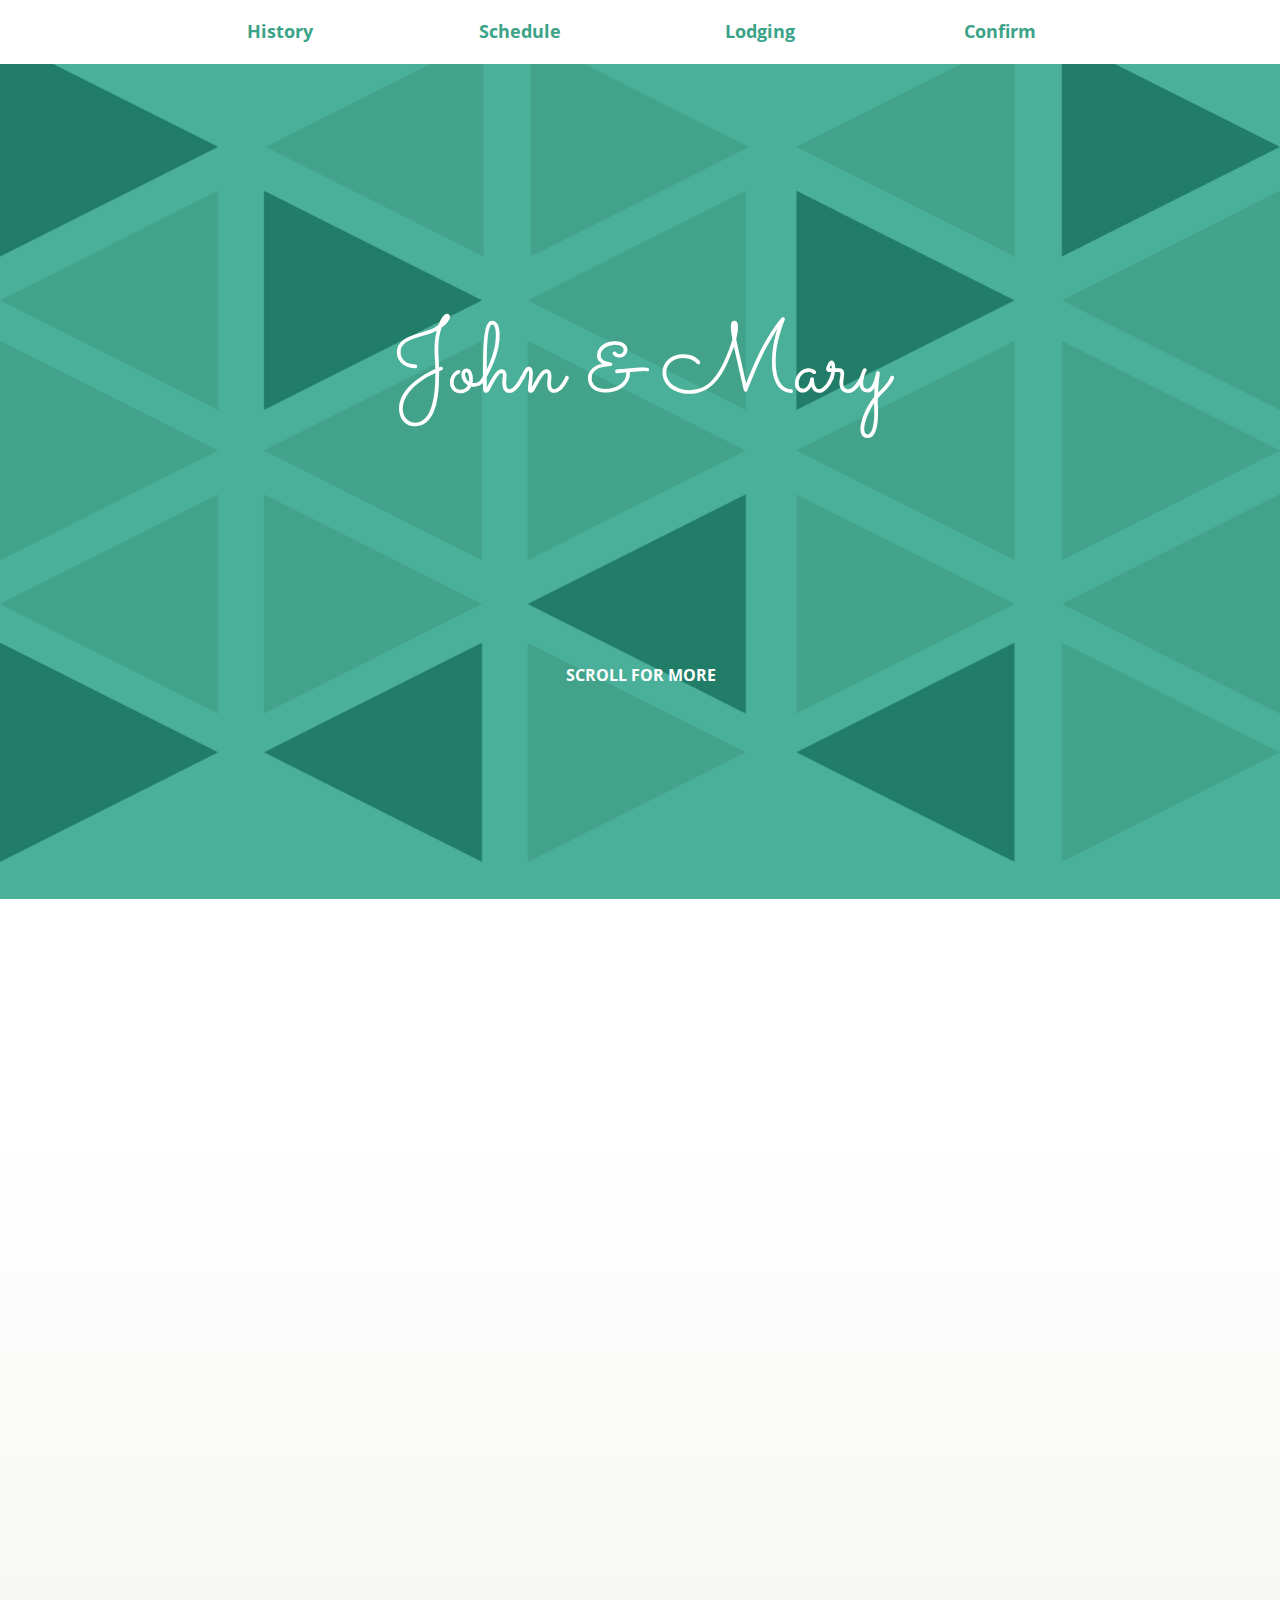
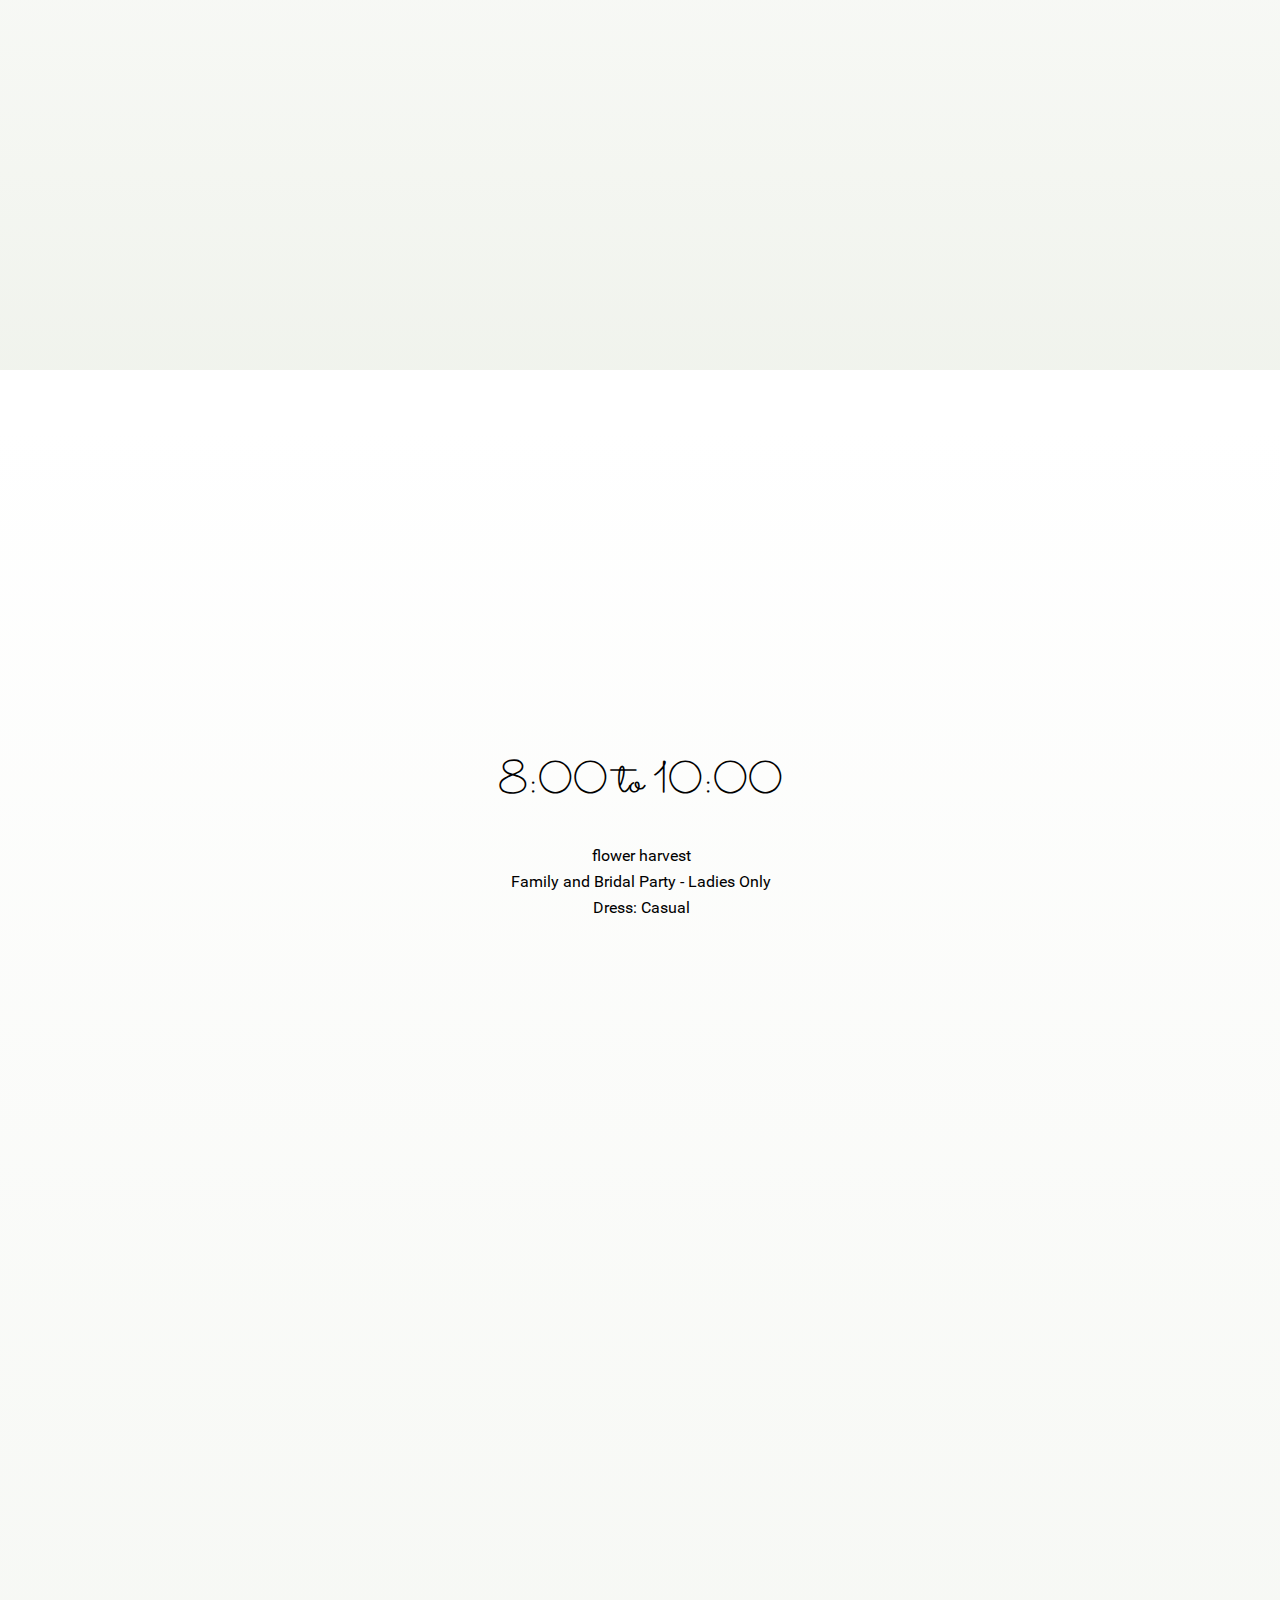
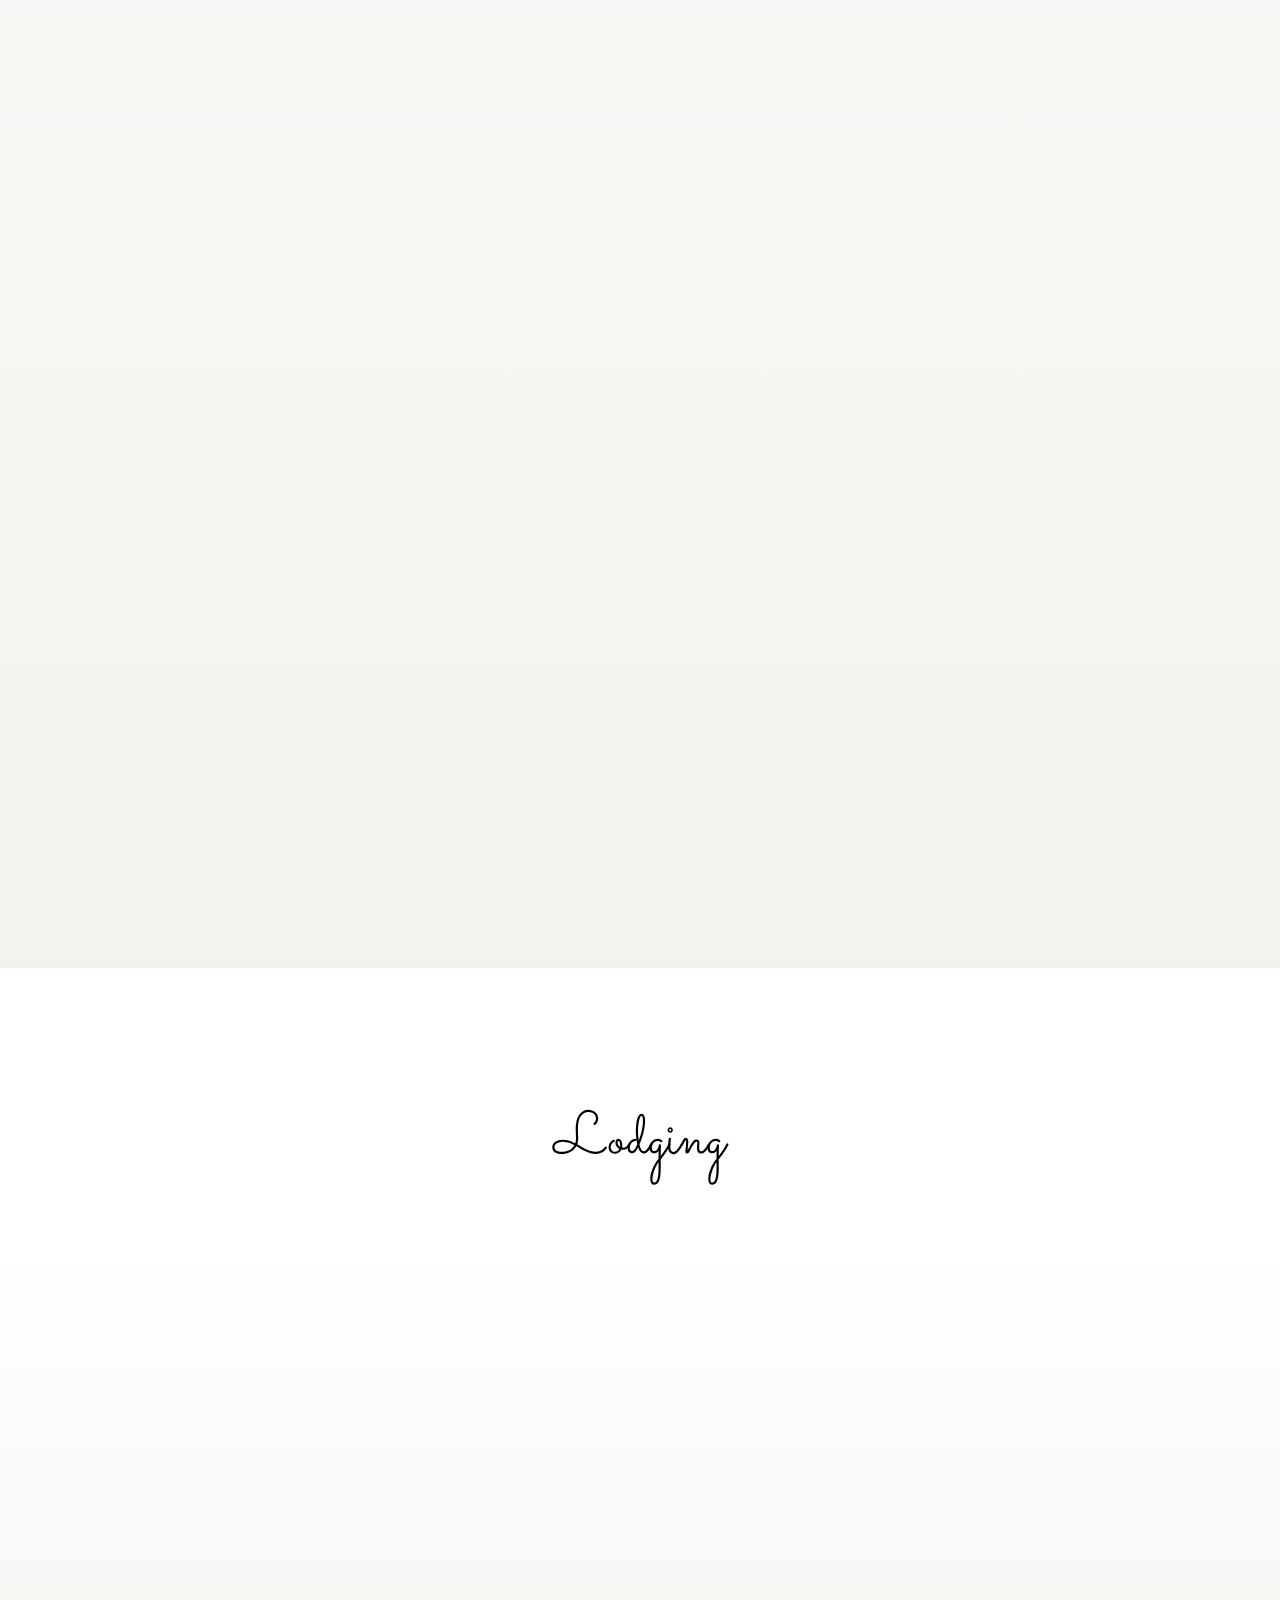
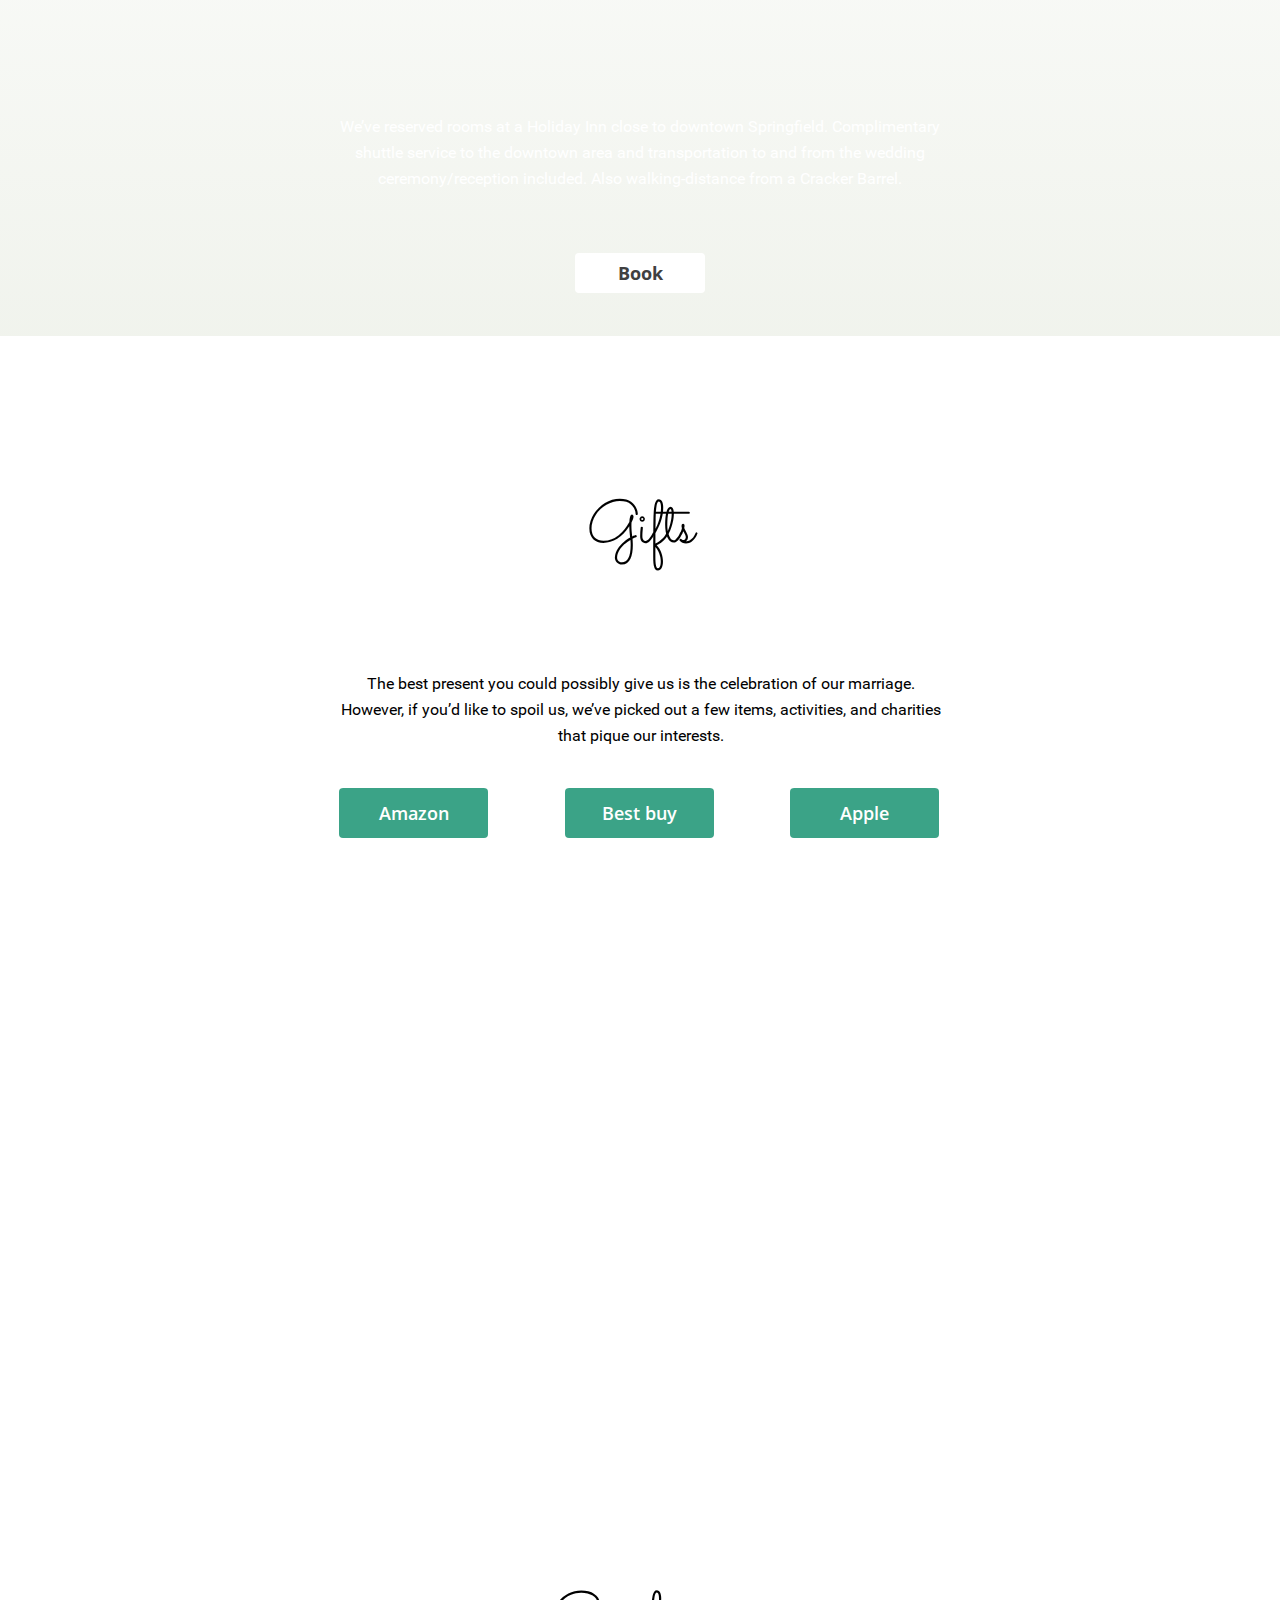
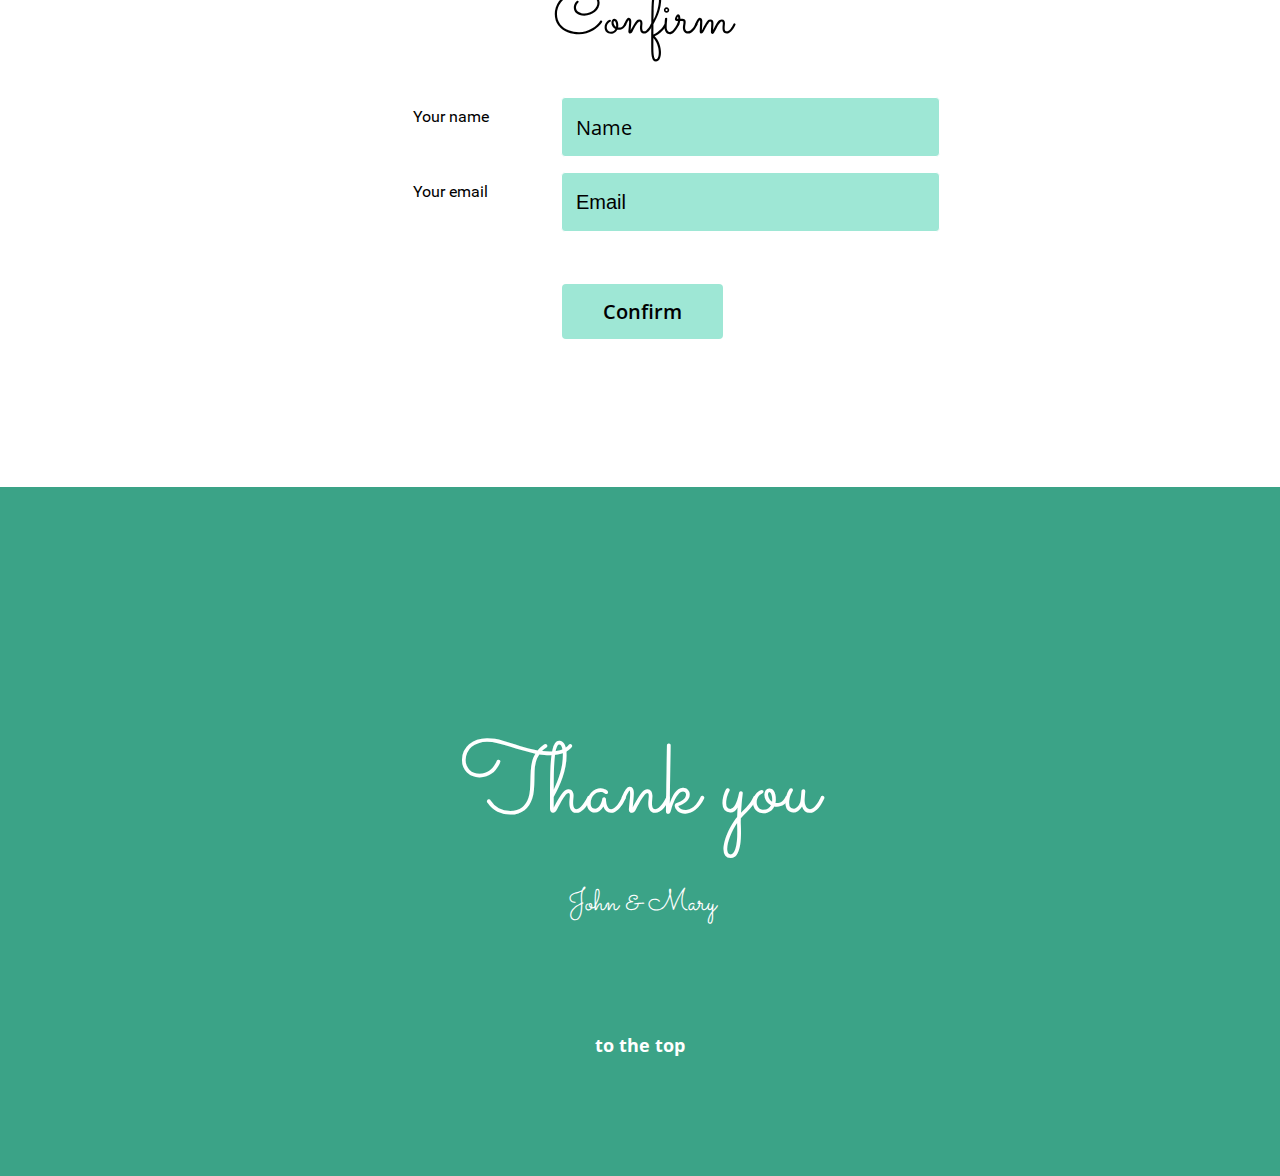
==== commit 44ac4a37: "modify" ====
--- a/index.html
+++ b/index.html
@@ -9,17 +9,21 @@
 <style>.anim{visibility:hidden}</style>
 <style>@font-face{font-family:"Open Sans";src:url('css/OpenSans-Bold.woff2') format('woff2'),url('css/OpenSans-Bold.woff') format('woff');font-weight:700}@font-face{font-family:"Sacramento";src:url('css/Sacramento-Regular.woff2') format('woff2'),url('css/Sacramento-Regular.woff') format('woff');font-weight:400}@font-face{font-family:"Roboto";src:url('css/Roboto-Regular.woff2') format('woff2'),url('css/Roboto-Regular.woff') format('woff');font-weight:400}@font-face{font-family:"Open Sans";src:url('css/OpenSans-Semibold.woff2') format('woff2'),url('css/OpenSans-Semibold.woff') format('woff');font-weight:600}@font-face{font-family:"Open Sans";src:url('css/OpenSans-Regular.woff2') format('woff2'),url('css/OpenSans-Regular.woff') format('woff');font-weight:400}body,div{font-size:0}p, span,h1,h2,h3,h4,h5,h6{margin:0;word-spacing:normal;word-wrap:break-word;-ms-word-wrap:break-word;pointer-events:auto}sup{font-size:inherit;vertical-align:baseline;position:relative;top:-0.4em}sub{font-size:inherit;vertical-align:baseline;position:relative;top:0.4em}ul{display:block;word-spacing:normal;word-wrap:break-word;list-style-type:none;padding:0;margin:0;-moz-padding-start:0;-khtml-padding-start:0;-webkit-padding-start:0;-o-padding-start:0;-padding-start:0;-webkit-margin-before:0;-webkit-margin-after:0}li{display:block}li p{-webkit-touch-callout:none;-webkit-user-select:none;-khtml-user-select::none;-moz-user-select:none;-ms-user-select:none;-o-user-select:none;user-select:none}form{display:inline-block}a{text-decoration:inherit;color:inherit;-webkit-tap-highlight-color:rgba(0,0,0,0)}textarea{resize:none}.shm-l{float:left;clear:left}.shm-r{float:right;clear:right}.whitespacefix{word-spacing:-1px}video:not(#vbk):not(.videoinline){width:100%;max-width:900px}video:-webkit-full-screen{max-width:100% !important}video:-moz-full-screen{max-width:100% !important}video:-ms-fullscreen{max-width:100% !important}video:fullscreen{max-width:100% !important}.player1.fullscreen1-active video{max-width:100% !important}html{font-family:sans-serif;-ms-text-size-adjust:100%;-webkit-text-size-adjust:100%}body{margin:0}audio,video{display:inline-block;vertical-align:baseline}audio:not([controls]){display:none;height:0}[hidden],template{display:none}a{background:0 0}a:active,a:hover{outline:0}b,strong{font-weight:700}dfn{font-style:italic}h1,h2,h3,h4,h5,h6{font-size:1em;line-height:1;margin:0em 0}img{border:0}svg:not(:root){overflow:hidden}button,input,optgroup,select,textarea{color:inherit;font:inherit;margin:0}button{overflow:visible}button,select{text-transform:none}button,html input[type=button],input[type=submit]{-webkit-appearance:button;cursor:pointer;box-sizing:border-box}input[type=text],input[type=password],textarea{-webkit-appearance:none;appearance: none;box-sizing:border-box}button[disabled],html input[disabled]{cursor:default}button::-moz-focus-inner,input::-moz-focus-inner{border:0;padding:0}input{line-height:normal}input[type=checkbox],input[type=radio]{box-sizing:border-box;padding:0}input[type=number]::-webkit-inner-spin-button,input[type=number]::-webkit-outer-spin-button{height:auto}input[type=search]{-webkit-appearance:textfield;-moz-box-sizing:content-box;-webkit-box-sizing:content-box;box-sizing:content-box}input[type=search]::-webkit-search-cancel-button,input[type=search]::-webkit-search-decoration{-webkit-appearance:none}textarea{overflow:auto;box-sizing:border-box;border-color:#ddd}optgroup{font-weight:700}table{border-collapse:collapse;border-spacing:0}td,th{padding:0}
 html { -webkit-font-smoothing: antialiased; -moz-osx-font-smoothing: grayscale; }.menu-content{cursor:pointer;position:relative}li{-webkit-tap-highlight-color:rgba(0,0,0,0)}
-@-webkit-keyframes fadeInUp{from{opacity:0;-webkit-transform:translate3d(0,100%,0)}to{opacity:1;-webkit-transform:none}}@keyframes fadeInUp{from{opacity:0;transform:translate3d(0,100%,0)}to{opacity:1;transform:none}}.fadeInUp{-webkit-animation-name:fadeInUp;animation-name:fadeInUp}.animated{-webkit-animation-fill-mode:both;animation-fill-mode:both}.animated.infinite{-webkit-animation-iteration-count:infinite;animation-iteration-count:infinite}@-webkit-keyframes zoomIn{from{opacity:0;-webkit-transform:scale3d(.3,.3,.3)}50%{opacity:1}}@keyframes zoomIn{from{opacity:0;transform:scale3d(.3,.3,.3)}50%{opacity:1}}.zoomIn{-webkit-animation-name:zoomIn;animation-name:zoomIn}#b{background-color:#fff}.v5{display:block;*display:block;zoom:1;vertical-align:top}.ps76{margin-top:0;top:0;position:-webkit-sticky;position:-moz-sticky;position:-o-sticky;position:-ms-sticky;position:sticky}.s66{width:100%;min-width:960px;min-height:64px}.c57{z-index:61;pointer-events:none}.v6{display:inline-block;*display:inline;zoom:1;vertical-align:top}.ps77{position:relative;margin-top:0}.c58{z-index:62;border:0;background-color:#fff}.ps78{position:relative;margin-top:18px}.s67{min-width:960px;width:960px;margin-left:auto;margin-right:auto}.v7{display:inline-block;*display:inline;zoom:1;vertical-align:top;overflow:visible}.ps79{position:relative;margin-left:0;margin-top:0}.s68{min-width:959px;width:959px;min-height:31px;height:31px}.c59{z-index:63;pointer-events:auto}.v8{display:inline-block;*display:inline-block;zoom:1;vertical-align:top}.m{padding:0px 0px 0px 0px}.ml{outline:0}.s69{min-width:239px;width:239px;min-height:31px;height:31px}.mcv{display:inline-block}.s70{min-width:239px;width:239px;min-height:31px}.c60{pointer-events:none;border:0;background-color:transparent}.c61{pointer-events:auto}.p2{padding-top:0;text-indent:0;padding-bottom:0;padding-right:0;text-align:center}.f12{font-family:"Open Sans";font-size:18px;font-weight:700;font-style:normal;text-decoration:none;text-transform:none;color:#3ba387;background-color:initial;line-height:27px;letter-spacing:normal;text-shadow:none}.ps80{position:relative;margin-left:1px;margin-top:0}.ps81{position:relative;margin-top:-64px}.s71{width:100%;min-width:960px;min-height:899px}.c62{z-index:18;pointer-events:none;border:0;overflow:hidden}.fx2{background-attachment:fixed;background-image:url(images/wedding_1-960.png);background-color:#d7e5e1;background-repeat:no-repeat;background-position:50% 50%;background-size:cover;background-clip:padding-box}.ps82{position:relative;margin-top:270px}.ps83{position:relative;margin-left:107px;margin-top:0}.s72{min-width:747px;width:747px;min-height:258px}.c63{z-index:19;pointer-events:auto}.f13{font-family:Sacramento;font-size:100px;font-weight:400;font-style:normal;text-decoration:none;text-transform:none;color:#fff;background-color:initial;line-height:204px;letter-spacing:normal;text-shadow:none}.ps84{position:relative;margin-left:354px;margin-top:129px}.s73{min-width:253px;width:253px;min-height:36px}.c64{z-index:20;pointer-events:auto}.f14{font-family:"Open Sans";font-size:16px;font-weight:700;font-style:normal;text-decoration:none;text-transform:none;line-height:normal;letter-spacing:normal;text-shadow:none;text-indent:0;text-align:center;padding-top:7px;padding-bottom:7px;margin-top:0;margin-bottom:0}.button4{border:0;-webkit-border-radius:18px;-moz-border-radius:18px;border-radius:18px;background-color:transparent;color:#fff}.button4:hover{background-color:transparent;border-color:#000;color:#000}.button4:active{background-color:transparent;border-color:#000;color:#dc322f}.v9{display:inline-block;overflow:hidden;outline:0}.s74{width:253px;height:22px}.menu-device{background-color:rgb(0,0,0);display:none}@media (-webkit-min-device-pixel-ratio:2), (min-resolution:192dpi) {.fx2{background-image:url(images/wedding_1-1920.png);background-attachment:fixed}}@media (min-width:960px) {.fx2{background-image:url(images/wedding_1-1200.png);background-attachment:fixed}}@media (min-width:960px) and (-webkit-min-device-pixel-ratio:2),(min-width:960px) and (min-resolution:192dpi) {.fx2{background-image:url(images/wedding_1-2400.png);background-attachment:fixed}}@media (min-width:1200px) {.fx2{background-image:url(images/wedding_1-1600.png);background-attachment:fixed}}@media (min-width:1600px) {.fx2{background-image:url(images/wedding_1-2000.png);background-attachment:fixed}}</style>
-<link as="style" onload="this.onload=null;this.rel='stylesheet'" rel="preload" href="css/site.20181015183149.css">
-<noscript><link rel="stylesheet" href="css/site.20181015183149.css"></noscript>
+@-webkit-keyframes fadeInUp{from{opacity:0;-webkit-transform:translate3d(0,100%,0)}to{opacity:1;-webkit-transform:none}}@keyframes fadeInUp{from{opacity:0;transform:translate3d(0,100%,0)}to{opacity:1;transform:none}}.fadeInUp{-webkit-animation-name:fadeInUp;animation-name:fadeInUp}.animated{-webkit-animation-fill-mode:both;animation-fill-mode:both}.animated.infinite{-webkit-animation-iteration-count:infinite;animation-iteration-count:infinite}@-webkit-keyframes zoomIn{from{opacity:0;-webkit-transform:scale3d(.3,.3,.3)}50%{opacity:1}}@keyframes zoomIn{from{opacity:0;transform:scale3d(.3,.3,.3)}50%{opacity:1}}.zoomIn{-webkit-animation-name:zoomIn;animation-name:zoomIn}#b{background-color:#fff}.v5{display:block;*display:block;zoom:1;vertical-align:top}.ps76{margin-top:0;top:0;position:-webkit-sticky;position:-moz-sticky;position:-o-sticky;position:-ms-sticky;position:sticky}.s66{width:100%;min-width:960px;min-height:64px}.c57{z-index:61;pointer-events:none}.v6{display:inline-block;*display:inline;zoom:1;vertical-align:top}.ps77{position:relative;margin-top:0}.c58{z-index:62;border:0;background-color:#fff}.ps78{position:relative;margin-top:18px}.s67{min-width:960px;width:960px;margin-left:auto;margin-right:auto}.v7{display:inline-block;*display:inline;zoom:1;vertical-align:top;overflow:visible}.ps79{position:relative;margin-left:0;margin-top:0}.s68{min-width:959px;width:959px;min-height:31px;height:31px}.c59{z-index:63;pointer-events:auto}.v8{display:inline-block;*display:inline-block;zoom:1;vertical-align:top}.m{padding:0px 0px 0px 0px}.ml{outline:0}.s69{min-width:239px;width:239px;min-height:31px;height:31px}.mcv{display:inline-block}.s70{min-width:239px;width:239px;min-height:31px}.c60{pointer-events:none;border:0;background-color:transparent}.c61{pointer-events:auto}.p2{padding-top:0;text-indent:0;padding-bottom:0;padding-right:0;text-align:center}.f12{font-family:"Open Sans";font-size:18px;font-weight:700;font-style:normal;text-decoration:none;text-transform:none;color:#3ba387;background-color:initial;line-height:27px;letter-spacing:normal;text-shadow:none}.ps80{position:relative;margin-left:1px;margin-top:0}.ps81{position:relative;margin-top:-64px}.s71{width:100%;min-width:960px;min-height:899px}.c62{z-index:18;pointer-events:none;border:0;overflow:hidden}.fx2{background-attachment:fixed;background-image:url(images/wedding_1-960-1.png);background-color:rgba(223,229,215,.45);background-repeat:no-repeat;background-position:50% 50%;background-size:cover;background-clip:padding-box}.ps82{position:relative;margin-top:270px}.ps83{position:relative;margin-left:107px;margin-top:0}.s72{min-width:747px;width:747px;min-height:258px}.c63{z-index:19;pointer-events:auto}.f13{font-family:Sacramento;font-size:100px;font-weight:400;font-style:normal;text-decoration:none;text-transform:none;color:#fff;background-color:initial;line-height:204px;letter-spacing:normal;text-shadow:none}.ps84{position:relative;margin-left:354px;margin-top:129px}.s73{min-width:253px;width:253px;min-height:36px}.c64{z-index:20;pointer-events:auto}.f14{font-family:"Open Sans";font-size:16px;font-weight:700;font-style:normal;text-decoration:none;text-transform:none;line-height:normal;letter-spacing:normal;text-shadow:none;text-indent:0;text-align:center;padding-top:7px;padding-bottom:7px;margin-top:0;margin-bottom:0}.button4{border:0;-webkit-border-radius:18px;-moz-border-radius:18px;border-radius:18px;background-color:transparent;color:#fff}.button4:hover{background-color:transparent;border-color:#000;color:#000}.button4:active{background-color:transparent;border-color:#000;color:#dc322f}.v9{display:inline-block;overflow:hidden;outline:0}.s74{width:253px;height:22px}.menu-device{background-color:rgb(0,0,0);display:none}@media (-webkit-min-device-pixel-ratio:2), (min-resolution:192dpi) {.fx2{background-image:url(images/wedding_1-1920-1.png);background-attachment:fixed}}@media (min-width:960px) {.fx2{background-image:url(images/wedding_1-1200-1.png);background-attachment:fixed}}@media (min-width:960px) and (-webkit-min-device-pixel-ratio:2),(min-width:960px) and (min-resolution:192dpi) {.fx2{background-image:url(images/wedding_1-2400.png);background-attachment:fixed}}@media (min-width:1200px) {.fx2{background-image:url(images/wedding_1-1600-1.png);background-attachment:fixed}}@media (min-width:1600px) {.fx2{background-image:url(images/wedding_1-2000.png);background-attachment:fixed}}</style>
+<link rel="shortcut icon" type="image/x-icon" href="favicon.ico">
+<link rel="apple-touch-icon" sizes="180x180" href="apple-touch-icon.png">
+<meta name="msapplication-TileImage" content="mstile-144x144.png">
+<link rel="manifest" href="site.webmanifest">
+<link as="style" onload="this.onload=null;this.rel='stylesheet'" rel="preload" href="css/site.20181017003716.css">
+<noscript><link rel="stylesheet" href="css/site.20181017003716.css"></noscript>
 <!--[if lte IE 7]>
-<link rel="stylesheet" href="css/site.20181015183149-lteIE7.css" type="text/css">
+<link rel="stylesheet" href="css/site.20181017003716-lteIE7.css" type="text/css">
 <![endif]-->
 <!--[if lte IE 8]>
-<link rel="stylesheet" href="css/site.20181015183149-lteIE8.css" type="text/css">
+<link rel="stylesheet" href="css/site.20181017003716-lteIE8.css" type="text/css">
 <![endif]-->
 <!--[if gte IE 9]>
-<link rel="stylesheet" href="css/site.20181015183149-gteIE9.css" type="text/css">
+<link rel="stylesheet" href="css/site.20181017003716-gteIE9.css" type="text/css">
 <![endif]-->
 <script>!function(e){var t=!1;try{t=e.document.createElement("link").relList.supports("preload")}catch(e){}if(!t)for(var n=e.document.getElementsByTagName("link"),l=0;l<n.length;l++){var a=n[l];"preload"===a.rel&&"style"===a.getAttribute("as")&&function(e){function t(){e.media="all"}e.addEventListener("load",t),setTimeout(function(){e.rel="stylesheet",e.media="nl x"}),setTimeout(t,3e3)}(a)}}(this);
 </script>
@@ -87,8 +91,8 @@
 </div>
 <div class="v2 ps11 s10 c7">
 <picture class="i4">
-<source srcset="images/mountains-931.png 1x, images/mountains-1862.png 2x">
-<img src="images/mountains-931.png" alt="" class="js7 anim fadeInDown i3">
+<source srcset="images/mountains-931-1.png 1x, images/mountains-1862-1.png 2x">
+<img src="images/mountains-931-1.png" alt="" class="js7 anim fadeInDown i3">
 </picture>
 </div>
 </div>
@@ -104,8 +108,8 @@
 </div>
 <div class="v2 ps15 s12 c10">
 <picture class="i6">
-<source srcset="images/flower_2-84.png 1x, images/flower_2-168.png 2x">
-<img src="images/flower_2-84.png" alt="" class="js9 anim fadeInDown i5">
+<source srcset="images/flower_2-84-1.png 1x, images/flower_2-168-1.png 2x, images/flower_2-252.png 3x">
+<img src="images/flower_2-84-1.png" alt="" class="js9 anim fadeInDown i5">
 </picture>
 </div>
 <div class="v2 ps16 s13 c2">
@@ -114,8 +118,8 @@
 </div>
 <div class="v2 ps18 s12 c12">
 <picture class="i6">
-<source srcset="images/flower_1-84.png 1x, images/flower_1-168.png 2x">
-<img src="images/flower_1-84.png" alt="" class="js10 anim fadeInDown i5">
+<source srcset="images/flower_1-84-1.png 1x, images/flower_1-168-1.png 2x, images/flower_1-252.png 3x">
+<img src="images/flower_1-84-1.png" alt="" class="js10 anim fadeInDown i5">
 </picture>
 </div>
 </div>
@@ -128,22 +132,22 @@
 </div>
 <div class="v2 ps20 s12 c14">
 <picture class="i6">
-<source srcset="images/flower_1-84.png 1x, images/flower_1-168.png 2x">
-<img src="images/flower_1-84.png" alt="" class="js11 anim fadeInDown i5">
+<source srcset="images/flower_1-84-1.png 1x, images/flower_1-168-1.png 2x, images/flower_1-252.png 3x">
+<img src="images/flower_1-84-1.png" alt="" class="js11 anim fadeInDown i5">
 </picture>
 </div>
 </div>
 <div class="v2 ps21 s12 c15">
 <picture class="i6">
-<source srcset="images/flower_2-84.png 1x, images/flower_2-168.png 2x">
-<img src="images/flower_2-84.png" alt="" class="js12 anim fadeInDown i5">
+<source srcset="images/flower_2-84-1.png 1x, images/flower_2-168-1.png 2x, images/flower_2-252.png 3x">
+<img src="images/flower_2-84-1.png" alt="" class="js12 anim fadeInDown i5">
 </picture>
 </div>
 </div>
 <div class="v2 ps22 s12 c16">
 <picture class="i6">
-<source srcset="images/flower_3-84.png 1x, images/flower_3-168.png 2x">
-<img src="images/flower_3-84.png" alt="" class="js13 anim fadeInDown i5">
+<source srcset="images/flower_3-84-1.png 1x, images/flower_3-168-1.png 2x, images/flower_3-252.png 3x">
+<img src="images/flower_3-84-1.png" alt="" class="js13 anim fadeInDown i5">
 </picture>
 </div>
 <div class="v2 ps23 s18 c2">
@@ -163,13 +167,13 @@
 </div>
 <div class="v2 ps26 s20 c19">
 <picture class="i8">
-<source srcset="images/mountains_2-955.png 1x, images/mountains_2-1910.png 2x">
-<img src="images/mountains_2-955.png" alt="" class="js16 anim fadeInDown i7">
+<source srcset="images/mountains_2-955-1.png 1x, images/mountains_2-1910-1.png 2x">
+<img src="images/mountains_2-955-1.png" alt="" class="js16 anim fadeInDown i7">
 </picture>
 </div>
 <div class="anim fadeInLeft js17 v2 ps27 s17 c20">
 <p class="p f4">the wedding</p>
-<p class="p f4">Family and Bridal Party&nbsp;</p>
+<p class="p f4">Family and Bridal Party </p>
 <p class="p f4">Dress: Smart dress or casual, anyway</p>
 </div>
 <div class="v2 ps28 s21 c2">
@@ -181,20 +185,20 @@
 </div>
 <div class="v2 ps29 s22 c22">
 <picture class="i10">
-<source srcset="images/church-125.png 1x, images/church-250.png 2x">
-<img src="images/church-125.png" alt="" class="js19 anim fadeInDown i9">
+<source srcset="images/church-125-1.png 1x, images/church-250-1.png 2x, images/church-375.png 3x">
+<img src="images/church-125-1.png" alt="" class="js19 anim fadeInDown i9">
 </picture>
 </div>
 <div class="v2 ps30 s23 c23">
 <picture class="i12">
-<source srcset="images/boyfriend_2-44.png 1x, images/boyfriend_2-88.png 2x">
-<img src="images/boyfriend_2-44.png" alt="" class="js20 anim fadeInDown i11">
+<source srcset="images/boyfriend_2-44-1.png 1x, images/boyfriend_2-88-1.png 2x">
+<img src="images/boyfriend_2-44-1.png" alt="" class="js20 anim fadeInDown i11">
 </picture>
 </div>
 <div class="v2 ps31 s23 c24">
 <picture class="i12">
-<source srcset="images/boyfriend-44.png 1x, images/boyfriend-88.png 2x">
-<img src="images/boyfriend-44.png" alt="" class="js21 anim fadeInDown i11">
+<source srcset="images/boyfriend-44-1.png 1x, images/boyfriend-88-1.png 2x">
+<img src="images/boyfriend-44-1.png" alt="" class="js21 anim fadeInDown i11">
 </picture>
 </div>
 <div class="v2 ps32 s24 c25">
@@ -211,26 +215,26 @@
 <div class="v2 ps4 s25 w">
 <div class="anim fadeInRight js24 v2 ps4 s17 c27">
 <p class="p f6">the lunch &amp; the party</p>
-<p class="p f6">Family, friends and Bridal Party&nbsp;</p>
+<p class="p f6">Family, friends and Bridal Party </p>
 <p class="p f6">Dress: casual</p>
 </div>
 <div class="v2 ps35 s26 c2">
 <div class="v2 ps23 s27 c28">
 <picture class="i16">
-<source srcset="images/music-66.png 1x, images/music-132.png 2x">
-<img src="images/music-66.png" alt="" class="js25 anim rotateIn i15">
+<source srcset="images/music-66-1.png 1x, images/music-132-1.png 2x, images/music-198.png 3x">
+<img src="images/music-66-1.png" alt="" class="js25 anim rotateIn i15">
 </picture>
 </div>
 <div class="v2 ps36 s28 c29">
 <picture class="i18">
-<source srcset="images/house-110.png 1x, images/house-220.png 2x">
-<img src="images/house-110.png" alt="" class="js26 anim fadeInDown i17">
+<source srcset="images/house-110-1.png 1x, images/house-220-1.png 2x">
+<img src="images/house-110-1.png" alt="" class="js26 anim fadeInDown i17">
 </picture>
 </div>
 <div class="v2 ps37 s29 c30">
 <picture class="i20">
-<source srcset="images/music_2-52.png 1x, images/music_2-104.png 2x">
-<img src="images/music_2-52.png" alt="" class="js27 anim rotateIn i19">
+<source srcset="images/music_2-52-1.png 1x, images/music_2-104-1.png 2x, images/music_2-156.png 3x">
+<img src="images/music_2-52-1.png" alt="" class="js27 anim rotateIn i19">
 </picture>
 </div>
 </div>
@@ -269,8 +273,8 @@
 </div>
 <div class="v2 ps46 s35 c35">
 <picture class="i22">
-<source srcset="images/hotel-198.png 1x, images/hotel-396.png 2x">
-<img src="images/hotel-198.png" alt="" class="js30 anim fadeInDown i21">
+<source srcset="images/hotel-198-1.png 1x, images/hotel-396-1.png 2x">
+<img src="images/hotel-198-1.png" alt="" class="js30 anim fadeInDown i21">
 </picture>
 </div>
 <div class="v2 ps47 s36 c36">
@@ -282,12 +286,12 @@
 </div>
 <div class="v2 ps48 s37 c37">
 <picture class="i26">
-<source srcset="images/mountain3-915.png 1x">
-<img src="images/mountain3-915.png" alt="" class="js32 anim fadeInDown i25">
+<source srcset="images/mountain3-915-1.png 1x">
+<img src="images/mountain3-915-1.png" alt="" class="js32 anim fadeInDown i25">
 </picture>
 </div>
 <div class="v2 ps49 s38 c38">
-<p class="p f6">We&rsquo;ve reserved rooms at a Holiday Inn close to downtown Springfield. Complimentary shuttle service to the downtown area and transportation to and from the wedding ceremony/reception included. Also walking-distance from a Cracker Barrel.</p>
+<p class="p f6">We’ve reserved rooms at a Holiday Inn close to downtown Springfield. Complimentary shuttle service to the downtown area and transportation to and from the wedding ceremony/reception included. Also walking-distance from a Cracker Barrel.</p>
 </div>
 <div class="v2 ps50 s39 c39">
 <a class="f7 button v3 s40" href="#">Book</a>
@@ -297,8 +301,8 @@
 <div class="v2 ps51 s41 c2">
 <div class="v2 ps52 s6 c40">
 <picture class="i28">
-<source srcset="images/regalo-158.png 1x, images/regalo-316.png 2x">
-<img src="images/regalo-158.png" alt="" class="js33 anim fadeInDown i27">
+<source srcset="images/regalo-158-1.png 1x, images/regalo-316-1.png 2x">
+<img src="images/regalo-158-1.png" alt="" class="js33 anim fadeInDown i27">
 </picture>
 </div>
 <div class="v2 ps53 s42 c41">
@@ -306,13 +310,13 @@
 </div>
 <div class="v2 ps54 s43 c42">
 <picture class="i30">
-<source srcset="images/regalo-105.png 1x, images/regalo-210.png 2x">
-<img src="images/regalo-105.png" alt="" class="js34 anim fadeInDown i29">
+<source srcset="images/regalo-105-1.png 1x, images/regalo-210-1.png 2x, images/regalo-315.png 3x">
+<img src="images/regalo-105-1.png" alt="" class="js34 anim fadeInDown i29">
 </picture>
 </div>
 </div>
 <div class="v2 ps19 s44 c43">
-<p class="p f4">The best present you could possibly give us is the celebration of our marriage. However, if you&rsquo;d like to spoil us, we&rsquo;ve picked out a few items, activities, and charities that pique our interests.</p>
+<p class="p f4">The best present you could possibly give us is the celebration of our marriage. However, if you’d like to spoil us, we’ve picked out a few items, activities, and charities that pique our interests.</p>
 </div>
 <div class="v2 ps55 s45 c2">
 <div class="v2 ps4 s46 c44">
@@ -328,14 +332,14 @@
 <div class="v2 ps58 s48 c2">
 <div class="v2 ps59 s49 c47">
 <picture class="i32">
-<source srcset="images/regalo-62.png 1x, images/regalo-124.png 2x">
-<img src="images/regalo-62.png" alt="" class="js35 anim fadeInDown i31">
+<source srcset="images/regalo-62-1.png 1x, images/regalo-124-1.png 2x, images/regalo-186-1.png 3x">
+<img src="images/regalo-62-1.png" alt="" class="js35 anim fadeInDown i31">
 </picture>
 </div>
 <div class="v2 ps60 s50 c48">
 <picture class="i34">
-<source srcset="images/regalo-79.png 1x, images/regalo-158.png 2x">
-<img src="images/regalo-79.png" alt="" class="js36 anim fadeInDown i33">
+<source srcset="images/regalo-79-1.png 1x, images/regalo-158-1.png 2x, images/regalo-237.png 3x">
+<img src="images/regalo-79-1.png" alt="" class="js36 anim fadeInDown i33">
 </picture>
 </div>
 </div>
@@ -345,8 +349,8 @@
 <div class="v2 ps4 s51 w">
 <div class="v2 ps63 s52 c49">
 <picture class="i36">
-<source srcset="images/confirm-502.png 1x, images/confirm-1004.png 2x">
-<img src="images/confirm-502.png" alt="" class="js37 anim fadeInDown i35">
+<source srcset="images/confirm-502-1.png 1x, images/confirm-1004-1.png 2x, images/confirm-1506.png 3x">
+<img src="images/confirm-502-1.png" alt="" class="js37 anim fadeInDown i35">
 </picture>
 </div>
 <div class="v2 ps64 s53 c50">
@@ -371,8 +375,8 @@
 <input class="input2" value="Email" type="text" name="email[]" required>
 </div>
 <div class="v2 ps70 s59 c2">
-<input type="text" name="jfyjqtgd" class="v4">
-<input type="text" name="pbrofsn" class="v4">
+<input type="text" name="auxcxfqlft" class="v4">
+<input type="text" name="lqodobmi" class="v4">
 <input class="js38 s60 submit" value="Confirm" type="submit" name="sendmailform" disabled>
 </div>
 </form>
@@ -395,7 +399,7 @@
 </div>
 </div>
 </div>
-<script>!function(){var s=["js/jquery.js","js/jqueryui.js","js/fixed.min.js","js/woolite.js","js/h5validate.js","js/menu.js","js/menu-dropdown-animations.min.js","js/menu-dropdown.20181015183149.js","js/stickyfill.js","js/index.20181015183149.js"],n={},j=0,e=function(e){var o=new XMLHttpRequest;o.open("GET",s[e],!0),o.onload=function(){if(n[e]=o.responseText,10==++j)for(var t in s){var i=document.createElement("script");i.textContent=n[t],document.body.appendChild(i)}},o.send()};for(var o in s)e(o)}();
+<script>!function(){var s=["js/jquery.js","js/jqueryui.js","js/fixed.min.js","js/woolite.js","js/h5validate.js","js/menu.js","js/menu-dropdown-animations.min.js","js/menu-dropdown.20181017003716.js","js/stickyfill.js","js/index.20181017003716.js"],n={},j=0,e=function(e){var o=new XMLHttpRequest;o.open("GET",s[e],!0),o.onload=function(){if(n[e]=o.responseText,10==++j)for(var t in s){var i=document.createElement("script");i.textContent=n[t],document.body.appendChild(i)}},o.send()};for(var o in s)e(o)}();
 </script>
 <script type="text/javascript">
 var ver=RegExp(/Mozilla\/5\.0 \(Linux; .; Android ([\d.]+)/).exec(navigator.userAgent);if(ver&&parseFloat(ver[1])<5){document.getElementsByTagName('body')[0].className+=' whitespacefix';}
--- a/css/site.20181017003716.css
+++ b/css/site.20181017003716.css
@@ -0,0 +1,2 @@
+.menu-content{cursor:pointer;position:relative}li{-webkit-tap-highlight-color:rgba(0,0,0,0)}
+.animated{-webkit-animation-fill-mode:both;animation-fill-mode:both}.animated.infinite{-webkit-animation-iteration-count:infinite;animation-iteration-count:infinite}@-webkit-keyframes fadeInUp{from{opacity:0;-webkit-transform:translate3d(0,100%,0)}to{opacity:1;-webkit-transform:none}}@keyframes fadeInUp{from{opacity:0;transform:translate3d(0,100%,0)}to{opacity:1;transform:none}}.fadeInUp{-webkit-animation-name:fadeInUp;animation-name:fadeInUp}@-webkit-keyframes zoomIn{from{opacity:0;-webkit-transform:scale3d(.3,.3,.3)}50%{opacity:1}}@keyframes zoomIn{from{opacity:0;transform:scale3d(.3,.3,.3)}50%{opacity:1}}.zoomIn{-webkit-animation-name:zoomIn;animation-name:zoomIn}@-webkit-keyframes slideInLeft{from{-webkit-transform:translate3d(-100%,0,0);visibility:visible}to{-webkit-transform:translate3d(0,0,0)}}@keyframes slideInLeft{from{transform:translate3d(-100%,0,0);visibility:visible}to{transform:translate3d(0,0,0)}}.slideInLeft{-webkit-animation-name:slideInLeft;animation-name:slideInLeft}@-webkit-keyframes slideInRight{from{-webkit-transform:translate3d(100%,0,0);visibility:visible}to{-webkit-transform:translate3d(0,0,0)}}@keyframes slideInRight{from{transform:translate3d(100%,0,0);visibility:visible}to{transform:translate3d(0,0,0)}}.slideInRight{-webkit-animation-name:slideInRight;animation-name:slideInRight}@-webkit-keyframes fadeInDown{from{opacity:0;-webkit-transform:translate3d(0,-100%,0)}to{opacity:1;-webkit-transform:none}}@keyframes fadeInDown{from{opacity:0;transform:translate3d(0,-100%,0)}to{opacity:1;transform:none}}.fadeInDown{-webkit-animation-name:fadeInDown;animation-name:fadeInDown}@-webkit-keyframes fadeInRight{from{opacity:0;-webkit-transform:translate3d(100%,0,0)}to{opacity:1;-webkit-transform:none}}@keyframes fadeInRight{from{opacity:0;transform:translate3d(100%,0,0)}to{opacity:1;transform:none}}.fadeInRight{-webkit-animation-name:fadeInRight;animation-name:fadeInRight}@-webkit-keyframes fadeInLeft{from{opacity:0;-webkit-transform:translate3d(-100%,0,0)}to{opacity:1;-webkit-transform:none}}@keyframes fadeInLeft{from{opacity:0;transform:translate3d(-100%,0,0)}to{opacity:1;transform:none}}.fadeInLeft{-webkit-animation-name:fadeInLeft;animation-name:fadeInLeft}@-webkit-keyframes rotateIn{from{-webkit-transform-origin:center;-webkit-transform:rotate3d(0,0,1,-200deg);opacity:0}to{-webkit-transform-origin:center;-webkit-transform:none;opacity:1}}@keyframes rotateIn{from{transform-origin:center;transform:rotate3d(0,0,1,-200deg);opacity:0}to{transform-origin:center;transform:none;opacity:1}}.rotateIn{-webkit-animation-name:rotateIn;animation-name:rotateIn}@font-face{font-family:"Open Sans";src:url('OpenSans-Bold.woff2') format('woff2'),url('OpenSans-Bold.woff') format('woff');font-weight:700}@font-face{font-family:"Sacramento";src:url('Sacramento-Regular.woff2') format('woff2'),url('Sacramento-Regular.woff') format('woff');font-weight:400}@font-face{font-family:"Roboto";src:url('Roboto-Regular.woff2') format('woff2'),url('Roboto-Regular.woff') format('woff');font-weight:400}@font-face{font-family:"Open Sans";src:url('OpenSans-Semibold.woff2') format('woff2'),url('OpenSans-Semibold.woff') format('woff');font-weight:600}@font-face{font-family:"Open Sans";src:url('OpenSans-Regular.woff2') format('woff2'),url('OpenSans-Regular.woff') format('woff');font-weight:400}.v{display:block;vertical-align:top}.ps{position:relative;margin-left:0;margin-top:235px}.s{min-width:1px;width:1px;min-height:1px}.v2{display:inline-block;vertical-align:top}.ps2{position:relative;margin-top:-1px}.s2{width:100%;min-width:960px;min-height:836px}.c{z-index:5;pointer-events:none;border:0;background-image:-webkit-gradient(linear, left bottom, left top, color-stop(0, rgba(223,229,215,0.454785)), color-stop(1, rgba(223,229,215,0)));background-image:-o-linear-gradient(top, rgba(223,229,215,0.454785) 0%, rgba(223,229,215,0) 100%);background-image:-webkit-linear-gradient(top, rgba(223,229,215,0.454785) 0%, rgba(223,229,215,0) 100%);background-image:-ms-linear-gradient(top, rgba(223,229,215,0.454785) 0%, rgba(223,229,215,0) 100%);background-image:linear-gradient(to top, rgba(223,229,215,0.454785) 0%, rgba(223,229,215,0) 100%);background-clip:padding-box}.ps3{position:relative;margin-top:96px}.s3{min-width:960px;width:960px;margin-left:auto;margin-right:auto}.ps4{position:relative;margin-left:0;margin-top:0}.s4{min-width:960px;width:960px;min-height:740px}.w{line-height:0}.ps5{position:relative;margin-left:33px;margin-top:0}.s5{min-width:877px;width:877px;min-height:533px}.ps6{position:relative;margin-left:0;margin-top:222px}.s6{min-width:200px;width:200px;min-height:150px;height:150px}.c3{z-index:16;pointer-events:auto}.i{position:absolute;left:0;width:200px;height:103px;top:23px;border:0}.i2{left:0;width:200px;height:103px;top:23px;display:inline-block}.ps7{position:relative;margin-left:-53px;margin-top:0}.s7{min-width:600px;width:600px;min-height:533px}.ps8{position:relative;margin-left:88px;margin-top:0}.s8{min-width:425px;width:425px;min-height:153px}.c4{z-index:21;pointer-events:auto}.p{padding-top:0;text-indent:0;padding-bottom:0;padding-right:0;text-align:center}.f{font-family:Sacramento;font-size:60px;font-weight:400;font-style:normal;text-decoration:none;text-transform:none;color:#000;background-color:initial;line-height:122px;letter-spacing:normal;text-shadow:none}.ps9{position:relative;margin-left:0;margin-top:-31px}.s9{min-width:600px;width:600px;min-height:411px}.c5{z-index:17;pointer-events:auto}.f2{font-family:Roboto;font-size:16px;font-weight:400;font-style:normal;text-decoration:none;text-transform:none;color:#3ba387;background-color:initial;line-height:26px;letter-spacing:normal;text-shadow:none}.ps10{position:relative;margin-left:677px;margin-top:-422px}.c6{z-index:8;pointer-events:auto}.ps11{position:relative;margin-left:0;margin-top:-219px}.s10{min-width:960px;width:960px;min-height:426px;height:426px}.c7{z-index:12;pointer-events:auto}.i3{position:absolute;left:15px;width:931px;height:426px;top:0;border:0}.i4{left:15px;width:931px;height:426px;top:0;display:inline-block}.ps12{position:relative;margin-top:55px}.s11{width:100%;min-width:960px;min-height:2142px}.c8{z-index:1;pointer-events:none;border:0;background-image:-webkit-gradient(linear, left bottom, left top, color-stop(0, rgba(223,229,215,0.454785)), color-stop(1, rgba(223,229,215,0)));background-image:-o-linear-gradient(top, rgba(223,229,215,0.454785) 0%, rgba(223,229,215,0) 100%);background-image:-webkit-linear-gradient(top, rgba(223,229,215,0.454785) 0%, rgba(223,229,215,0) 100%);background-image:-ms-linear-gradient(top, rgba(223,229,215,0.454785) 0%, rgba(223,229,215,0) 100%);background-image:linear-gradient(to top, rgba(223,229,215,0.454785) 0%, rgba(223,229,215,0) 100%);background-clip:padding-box}.ps13{position:relative;margin-top:45px}.ps14{position:relative;margin-left:267px;margin-top:0}.c9{z-index:22;pointer-events:auto}.ps15{position:relative;margin-left:-608px;margin-top:153px}.s12{min-width:119px;width:119px;min-height:89px;height:89px}.c10{z-index:13;pointer-events:auto}.i5{position:absolute;left:17px;width:84px;height:89px;top:0;border:0}.i6{left:17px;width:84px;height:89px;top:0;display:inline-block}.ps16{position:relative;margin-left:-23px;margin-top:242px}.s13{min-width:601px;width:601px;min-height:130px}.ps17{position:relative;margin-left:0;margin-top:24px}.s14{min-width:600px;width:600px;min-height:106px}.c11{z-index:23;pointer-events:auto}.f3{font-family:Sacramento;font-size:45px;font-weight:400;font-style:normal;text-decoration:none;text-transform:none;color:#000;background-color:initial;line-height:92px;letter-spacing:normal;text-shadow:none}.ps18{position:relative;margin-left:482px;margin-top:-130px}.c12{z-index:10;pointer-events:auto}.ps19{position:relative;margin-left:181px;margin-top:0}.s15{min-width:705px;width:705px;min-height:225px}.s16{min-width:600px;width:600px;min-height:165px}.s17{min-width:600px;width:600px;min-height:102px}.c13{z-index:24;pointer-events:auto}.f4{font-family:Roboto;font-size:16px;font-weight:400;font-style:normal;text-decoration:none;text-transform:none;color:#000;background-color:initial;line-height:26px;letter-spacing:normal;text-shadow:none}.ps20{position:relative;margin-left:162px;margin-top:-26px}.c14{z-index:14;pointer-events:auto}.ps21{position:relative;margin-left:586px;margin-top:-29px}.c15{z-index:9;pointer-events:auto}.ps22{position:relative;margin-left:184px;margin-top:13px}.c16{z-index:11;pointer-events:auto}.ps23{position:relative;margin-left:0;margin-top:30px}.s18{min-width:960px;width:960px;min-height:1368px}.s19{min-width:600px;width:600px;min-height:246px}.ps24{position:relative;margin-left:361px;margin-top:0}.c17{z-index:26;pointer-events:auto}.ps25{position:relative;margin-left:0;margin-top:-10px}.c18{z-index:25;pointer-events:auto}.ps26{position:relative;margin-left:0;margin-top:-151px}.s20{min-width:960px;width:960px;min-height:1273px;height:1273px}.c19{z-index:3;pointer-events:auto}.i7{position:absolute;left:2px;width:955px;height:1273px;top:0;border:0}.i8{left:2px;width:955px;height:1273px;top:0;display:inline-block}.ps27{position:relative;margin-left:182px;margin-top:-1122px}.c20{z-index:27;pointer-events:auto}.ps28{position:relative;margin-left:110px;margin-top:-1020px}.s21{min-width:800px;width:800px;min-height:419px}.c21{z-index:4;pointer-events:auto}.ps29{position:relative;margin-left:-52px;margin-top:209px}.s22{min-width:201px;width:201px;min-height:210px;height:210px}.c22{z-index:6;pointer-events:auto}.i9{position:absolute;left:38px;width:125px;height:210px;top:0;border:0}.i10{left:38px;width:125px;height:210px;top:0;display:inline-block}.ps30{position:relative;margin-left:52px;margin-top:14px}.s23{min-width:90px;width:90px;min-height:94px;height:94px}.c23{z-index:28;pointer-events:auto}.i11{position:absolute;left:23px;width:44px;height:94px;top:0;border:0}.i12{left:23px;width:44px;height:94px;top:0;display:inline-block}.ps31{position:relative;margin-left:-41px;margin-top:14px}.c24{z-index:15;pointer-events:auto}.ps32{position:relative;margin-left:502px;margin-top:-393px}.s24{min-width:298px;width:298px;min-height:223px;height:223px}.c25{z-index:2;pointer-events:auto}.i13{position:absolute;left:0;width:298px;height:152px;top:36px;border:0}.i14{left:0;width:298px;height:152px;top:36px;display:inline-block}.ps33{position:relative;margin-left:183px;margin-top:-533px}.c26{z-index:29;pointer-events:auto}.f5{font-family:Sacramento;font-size:45px;font-weight:400;font-style:normal;text-decoration:none;text-transform:none;color:#fff;background-color:initial;line-height:92px;letter-spacing:normal;text-shadow:none}.ps34{position:relative;margin-left:184px;margin-top:-427px}.s25{min-width:600px;width:600px;min-height:191px}.c27{z-index:30;pointer-events:auto}.f6{font-family:Roboto;font-size:16px;font-weight:400;font-style:normal;text-decoration:none;text-transform:none;color:#fff;background-color:initial;line-height:26px;letter-spacing:normal;text-shadow:none}.ps35{position:relative;margin-left:327px;margin-top:-30px}.s26{min-width:199px;width:199px;min-height:119px}.s27{min-width:89px;width:89px;min-height:66px;height:66px}.c28{z-index:32;pointer-events:auto}.i15{position:absolute;left:12px;width:66px;height:66px;top:0;border:0}.i16{left:12px;width:66px;height:66px;top:0;display:inline-block}.ps36{position:relative;margin-left:45px;margin-top:-96px}.s28{min-width:126px;width:126px;min-height:119px;height:119px}.c29{z-index:31;pointer-events:auto}.i17{position:absolute;left:8px;width:110px;height:119px;top:0;border:0}.i18{left:8px;width:110px;height:119px;top:0;display:inline-block}.ps37{position:relative;margin-left:129px;margin-top:-59px}.s29{min-width:70px;width:70px;min-height:52px;height:52px}.c30{z-index:33;pointer-events:auto}.i19{position:absolute;left:9px;width:52px;height:52px;top:0;border:0}.i20{left:9px;width:52px;height:52px;top:0;display:inline-block}.ps38{position:relative;margin-top:111px}.s30{pointer-events:none;min-width:960px;width:960px;margin-left:auto;margin-right:auto}.ps39{position:relative;margin-left:325px;margin-top:0}.s31{min-width:309px;width:309px;min-height:153px}.c31{z-index:34;pointer-events:auto}.ps40{position:relative;margin-top:0}.s32{width:100%;min-width:960px;min-height:703px}.c32{z-index:7;pointer-events:none;border:0;background-image:-webkit-gradient(linear, left bottom, left top, color-stop(0, rgba(223,229,215,0.454785)), color-stop(1, rgba(223,229,215,0)));background-image:-o-linear-gradient(top, rgba(223,229,215,0.454785) 0%, rgba(223,229,215,0) 100%);background-image:-webkit-linear-gradient(top, rgba(223,229,215,0.454785) 0%, rgba(223,229,215,0) 100%);background-image:-ms-linear-gradient(top, rgba(223,229,215,0.454785) 0%, rgba(223,229,215,0) 100%);background-image:linear-gradient(to top, rgba(223,229,215,0.454785) 0%, rgba(223,229,215,0) 100%);background-clip:padding-box}.ps41{position:relative;margin-top:26px}.ps42{position:relative;margin-left:578px;margin-top:0}.c33{z-index:35;pointer-events:auto}.ps43{position:relative;margin-top:-622px}.s33{min-width:960px;width:960px;min-height:628px}.ps44{position:relative;margin-left:81px;margin-top:0}.s34{min-width:836px;width:836px;min-height:323px}.ps45{position:relative;margin-left:0;margin-top:121px}.c34{z-index:37;pointer-events:auto}.ps46{position:relative;margin-left:-21px;margin-top:0}.s35{min-width:430px;width:430px;min-height:323px;height:323px}.c35{z-index:38;pointer-events:auto}.i21{position:absolute;left:116px;width:198px;height:323px;top:0;border:0}.i22{left:116px;width:198px;height:323px;top:0;display:inline-block}.ps47{position:relative;margin-left:564px;margin-top:-223px}.s36{min-width:272px;width:272px;min-height:204px;height:204px}.c36{z-index:64;pointer-events:auto}.i23{position:absolute;left:0;width:272px;height:139px;top:33px;border:0}.i24{left:0;width:272px;height:139px;top:33px;display:inline-block}.ps48{position:relative;margin-left:0;margin-top:-110px}.s37{min-width:960px;width:960px;min-height:415px;height:415px}.c37{z-index:36;pointer-events:auto}.i25{position:absolute;left:23px;width:915px;height:415px;top:0;border:0}.i26{left:23px;width:915px;height:415px;top:0;display:inline-block}.ps49{position:relative;margin-left:180px;margin-top:-228px}.s38{min-width:600px;width:600px;min-height:139px}.c38{z-index:39;pointer-events:auto}.ps50{position:relative;margin-left:-365px;margin-top:-89px}.s39{min-width:130px;width:130px;min-height:40px}.c39{z-index:40;pointer-events:auto}.f7{font-family:"Open Sans";font-size:18px;font-weight:700;font-style:normal;text-decoration:none;text-transform:none;line-height:normal;letter-spacing:normal;text-shadow:none;text-indent:0;text-align:center;padding-top:8px;padding-bottom:8px;margin-top:0;margin-bottom:0}.button{border:0;-webkit-border-radius:4px;-moz-border-radius:4px;border-radius:4px;background-color:#fff;color:#404040}.button:hover{background-color:rgba(255,255,255,.50);border-color:#000;color:#404040}.button:active{background-color:#52646f;border-color:#000;color:#fff}.v3{display:inline-block;overflow:hidden;outline:0}.s40{width:130px;height:24px}.ps51{position:relative;margin-left:58px;margin-top:127px}.s41{min-width:813px;width:813px;min-height:202px}.ps52{position:relative;margin-left:0;margin-top:52px}.c40{z-index:41;pointer-events:auto}.i27{position:absolute;left:21px;width:158px;height:150px;top:0;border:0}.i28{left:21px;width:158px;height:150px;top:0;display:inline-block}.ps53{position:relative;margin-left:56px;margin-top:0}.s42{min-width:332px;width:332px;min-height:139px}.c41{z-index:42;pointer-events:auto}.ps54{position:relative;margin-left:92px;margin-top:102px}.s43{min-width:133px;width:133px;min-height:100px;height:100px}.c42{z-index:43;pointer-events:auto}.i29{position:absolute;left:14px;width:105px;height:100px;top:0;border:0}.i30{left:14px;width:105px;height:100px;top:0;display:inline-block}.s44{min-width:600px;width:600px;min-height:117px}.c43{z-index:44;pointer-events:auto}.ps55{position:relative;margin-left:179px;margin-top:0}.s45{min-width:600px;width:600px;min-height:50px}.s46{min-width:149px;width:149px;min-height:50px}.c44{z-index:45;pointer-events:auto}.f8{font-family:"Open Sans";font-size:18px;font-weight:600;font-style:normal;text-decoration:none;text-transform:none;line-height:normal;letter-spacing:normal;text-shadow:none;text-indent:0;text-align:center;padding-top:13px;padding-bottom:13px;margin-top:0;margin-bottom:0}.button2{border:0;-webkit-border-radius:4px;-moz-border-radius:4px;border-radius:4px;background-color:#3ba387;color:#fff}.button2:hover{background-color:#e0e0e0;border-color:#000;color:#000}.button2:active{background-color:#52646f;border-color:#000;color:#fff}.s47{width:149px;height:24px}.ps56{position:relative;margin-left:77px;margin-top:0}.c45{z-index:47;pointer-events:auto}.ps57{position:relative;margin-left:76px;margin-top:0}.c46{z-index:48;pointer-events:auto}.ps58{position:relative;margin-left:281px;margin-top:23px}.s48{min-width:369px;width:369px;min-height:97px}.ps59{position:relative;margin-left:0;margin-top:38px}.s49{min-width:78px;width:78px;min-height:59px;height:59px}.c47{z-index:46;pointer-events:auto}.i31{position:absolute;left:8px;width:62px;height:59px;top:0;border:0}.i32{left:8px;width:62px;height:59px;top:0;display:inline-block}.ps60{position:relative;margin-left:190px;margin-top:0}.s50{min-width:101px;width:101px;min-height:75px;height:75px}.c48{z-index:49;pointer-events:auto}.i33{position:absolute;left:11px;width:79px;height:75px;top:0;border:0}.i34{left:11px;width:79px;height:75px;top:0;display:inline-block}.ps61{position:relative;margin-left:-650px;margin-top:186px}.ps62{position:relative;margin-left:181px;margin-top:298px}.s51{min-width:600px;width:600px;min-height:562px}.ps63{position:relative;margin-left:11px;margin-top:0}.s52{min-width:574px;width:574px;min-height:430px;height:430px}.c49{z-index:50;pointer-events:auto}.i35{position:absolute;left:36px;width:502px;height:430px;top:0;border:0}.i36{left:36px;width:502px;height:430px;top:0;display:inline-block}.ps64{position:relative;margin-left:0;margin-top:-6px}.s53{min-width:600px;width:600px;min-height:138px}.c50{z-index:51;pointer-events:auto}.ps65{position:relative;margin-left:182px;margin-top:-1px}.s54{min-width:598px;width:598px;min-height:242px}.ps66{position:relative;margin-left:0;margin-top:1px}.s55{min-width:217px;width:217px;min-height:133px}.s56{min-width:217px;width:217px;min-height:58px}.c51{z-index:55;pointer-events:auto}.f9{font-family:Roboto;font-size:16px;font-weight:400;font-style:normal;text-decoration:none;text-transform:none;color:#000;background-color:initial;line-height:38px;letter-spacing:normal;text-shadow:none}.ps67{position:relative;margin-left:0;margin-top:17px}.c52{z-index:56;pointer-events:auto}.ps68{position:relative;margin-left:2px;margin-top:0;z-index:52;pointer-events:auto}.s57{min-width:379px;width:379px;min-height:242px}.s58{min-width:379px;width:379px;min-height:60px;height:60px}.input{border:1px solid #fff;-webkit-border-radius:4px;-moz-border-radius:4px;border-radius:4px;background-color:#9ee7d5;width:379px;height:60px;font-family:"Open Sans";font-size:20px;font-weight:400;font-style:normal;text-decoration:none;text-transform:none;color:#000;line-height:27px;letter-spacing:normal;text-shadow:none;text-indent:0;padding-bottom:0;text-align:left;padding:14px}.ps69{position:relative;margin-left:0;margin-top:15px}.input2{border:1px solid #fff;-webkit-border-radius:4px;-moz-border-radius:4px;border-radius:4px;background-color:#9ee7d5;width:379px;height:60px;font-family:"Helvetica Neue", sans-serif;font-size:20px;font-weight:400;font-style:normal;text-decoration:none;text-transform:none;color:#000;line-height:24px;letter-spacing:normal;text-shadow:none;text-indent:0;padding-bottom:0;text-align:left;padding:14px}.ps70{position:relative;margin-left:1px;margin-top:52px}.s59{min-width:161px;width:161px;min-height:55px}.v4{display:none}.s60{width:161px;height:55px}.submit{font-family:"Open Sans";font-size:20px;font-weight:600;font-style:normal;text-decoration:none;text-transform:none;color:#000;line-height:normal;letter-spacing:normal;text-shadow:none;text-indent:0;text-align:center;border:0;-webkit-border-radius:4px;-moz-border-radius:4px;border-radius:4px;background-color:#9ee7d5;padding-top:14px;padding-bottom:14px;padding-left:0;padding-right:0}.submit:hover{background-color:#e0e0e0;border-color:#000;color:#000}.submit:active{background-color:#52646f;border-color:#000;color:#fff}.ps71{position:relative;margin-top:148px}.s61{width:100%;min-width:960px;min-height:689px}.c53{z-index:57;pointer-events:none;border:0;overflow:hidden}.fx{background-attachment:fixed;background-image:url(../images/wedding_1-960-1.png);background-color:#3ba387;background-repeat:no-repeat;background-position:50% 50%;background-size:cover;background-clip:padding-box}.ps72{position:relative;margin-top:203px}.ps73{position:relative;margin-left:110px;margin-top:0}.s62{min-width:739px;width:739px;min-height:266px}.c54{z-index:58;pointer-events:auto}.f10{font-family:Sacramento;font-size:100px;font-weight:400;font-style:normal;text-decoration:none;text-transform:none;color:#fff;background-color:initial;line-height:204px;letter-spacing:normal;text-shadow:none}.ps74{position:relative;margin-left:62px;margin-top:-82px}.s63{min-width:620px;width:620px;min-height:82px}.c55{z-index:59;pointer-events:auto}.f11{font-family:Sacramento;font-size:30px;font-weight:400;font-style:normal;text-decoration:none;text-transform:none;color:#fff;background-color:initial;line-height:61px;letter-spacing:normal;text-shadow:none}.ps75{position:relative;margin-left:417px;margin-top:69px}.s64{min-width:125px;width:125px;min-height:40px}.c56{z-index:60;pointer-events:auto}.button3{border:0;background-color:transparent;color:#fff}.button3:hover{background-color:transparent;border-color:#000;color:#000}.button3:active{background-color:#52646f;border-color:#000;color:#fff}.s65{width:125px;height:24px}.menu-device{background-color:rgb(0,0,0);display:none}@media (-webkit-min-device-pixel-ratio:2), (min-resolution:192dpi) {.fx{background-image:url(../images/wedding_1-1920-1.png);background-attachment:fixed}}@media (min-width:960px) {.fx{background-image:url(../images/wedding_1-1200-1.png);background-attachment:fixed}}@media (min-width:960px) and (-webkit-min-device-pixel-ratio:2),(min-width:960px) and (min-resolution:192dpi) {.fx{background-image:url(../images/wedding_1-2400.png);background-attachment:fixed}}@media (min-width:1200px) {.fx{background-image:url(../images/wedding_1-1600-1.png);background-attachment:fixed}}@media (min-width:1600px) {.fx{background-image:url(../images/wedding_1-2000.png);background-attachment:fixed}}--- a/css/site.20181017003716.css
+++ b/css/site.20181017003716.css
@@ -0,0 +1,2 @@
+.menu-content{cursor:pointer;position:relative}li{-webkit-tap-highlight-color:rgba(0,0,0,0)}
+.animated{-webkit-animation-fill-mode:both;animation-fill-mode:both}.animated.infinite{-webkit-animation-iteration-count:infinite;animation-iteration-count:infinite}@-webkit-keyframes fadeInUp{from{opacity:0;-webkit-transform:translate3d(0,100%,0)}to{opacity:1;-webkit-transform:none}}@keyframes fadeInUp{from{opacity:0;transform:translate3d(0,100%,0)}to{opacity:1;transform:none}}.fadeInUp{-webkit-animation-name:fadeInUp;animation-name:fadeInUp}@-webkit-keyframes zoomIn{from{opacity:0;-webkit-transform:scale3d(.3,.3,.3)}50%{opacity:1}}@keyframes zoomIn{from{opacity:0;transform:scale3d(.3,.3,.3)}50%{opacity:1}}.zoomIn{-webkit-animation-name:zoomIn;animation-name:zoomIn}@-webkit-keyframes slideInLeft{from{-webkit-transform:translate3d(-100%,0,0);visibility:visible}to{-webkit-transform:translate3d(0,0,0)}}@keyframes slideInLeft{from{transform:translate3d(-100%,0,0);visibility:visible}to{transform:translate3d(0,0,0)}}.slideInLeft{-webkit-animation-name:slideInLeft;animation-name:slideInLeft}@-webkit-keyframes slideInRight{from{-webkit-transform:translate3d(100%,0,0);visibility:visible}to{-webkit-transform:translate3d(0,0,0)}}@keyframes slideInRight{from{transform:translate3d(100%,0,0);visibility:visible}to{transform:translate3d(0,0,0)}}.slideInRight{-webkit-animation-name:slideInRight;animation-name:slideInRight}@-webkit-keyframes fadeInDown{from{opacity:0;-webkit-transform:translate3d(0,-100%,0)}to{opacity:1;-webkit-transform:none}}@keyframes fadeInDown{from{opacity:0;transform:translate3d(0,-100%,0)}to{opacity:1;transform:none}}.fadeInDown{-webkit-animation-name:fadeInDown;animation-name:fadeInDown}@-webkit-keyframes fadeInRight{from{opacity:0;-webkit-transform:translate3d(100%,0,0)}to{opacity:1;-webkit-transform:none}}@keyframes fadeInRight{from{opacity:0;transform:translate3d(100%,0,0)}to{opacity:1;transform:none}}.fadeInRight{-webkit-animation-name:fadeInRight;animation-name:fadeInRight}@-webkit-keyframes fadeInLeft{from{opacity:0;-webkit-transform:translate3d(-100%,0,0)}to{opacity:1;-webkit-transform:none}}@keyframes fadeInLeft{from{opacity:0;transform:translate3d(-100%,0,0)}to{opacity:1;transform:none}}.fadeInLeft{-webkit-animation-name:fadeInLeft;animation-name:fadeInLeft}@-webkit-keyframes rotateIn{from{-webkit-transform-origin:center;-webkit-transform:rotate3d(0,0,1,-200deg);opacity:0}to{-webkit-transform-origin:center;-webkit-transform:none;opacity:1}}@keyframes rotateIn{from{transform-origin:center;transform:rotate3d(0,0,1,-200deg);opacity:0}to{transform-origin:center;transform:none;opacity:1}}.rotateIn{-webkit-animation-name:rotateIn;animation-name:rotateIn}@font-face{font-family:"Open Sans";src:url('OpenSans-Bold.woff2') format('woff2'),url('OpenSans-Bold.woff') format('woff');font-weight:700}@font-face{font-family:"Sacramento";src:url('Sacramento-Regular.woff2') format('woff2'),url('Sacramento-Regular.woff') format('woff');font-weight:400}@font-face{font-family:"Roboto";src:url('Roboto-Regular.woff2') format('woff2'),url('Roboto-Regular.woff') format('woff');font-weight:400}@font-face{font-family:"Open Sans";src:url('OpenSans-Semibold.woff2') format('woff2'),url('OpenSans-Semibold.woff') format('woff');font-weight:600}@font-face{font-family:"Open Sans";src:url('OpenSans-Regular.woff2') format('woff2'),url('OpenSans-Regular.woff') format('woff');font-weight:400}.v{display:block;vertical-align:top}.ps{position:relative;margin-left:0;margin-top:235px}.s{min-width:1px;width:1px;min-height:1px}.v2{display:inline-block;vertical-align:top}.ps2{position:relative;margin-top:-1px}.s2{width:100%;min-width:960px;min-height:836px}.c{z-index:5;pointer-events:none;border:0;background-image:-webkit-gradient(linear, left bottom, left top, color-stop(0, rgba(223,229,215,0.454785)), color-stop(1, rgba(223,229,215,0)));background-image:-o-linear-gradient(top, rgba(223,229,215,0.454785) 0%, rgba(223,229,215,0) 100%);background-image:-webkit-linear-gradient(top, rgba(223,229,215,0.454785) 0%, rgba(223,229,215,0) 100%);background-image:-ms-linear-gradient(top, rgba(223,229,215,0.454785) 0%, rgba(223,229,215,0) 100%);background-image:linear-gradient(to top, rgba(223,229,215,0.454785) 0%, rgba(223,229,215,0) 100%);background-clip:padding-box}.ps3{position:relative;margin-top:96px}.s3{min-width:960px;width:960px;margin-left:auto;margin-right:auto}.ps4{position:relative;margin-left:0;margin-top:0}.s4{min-width:960px;width:960px;min-height:740px}.w{line-height:0}.ps5{position:relative;margin-left:33px;margin-top:0}.s5{min-width:877px;width:877px;min-height:533px}.ps6{position:relative;margin-left:0;margin-top:222px}.s6{min-width:200px;width:200px;min-height:150px;height:150px}.c3{z-index:16;pointer-events:auto}.i{position:absolute;left:0;width:200px;height:103px;top:23px;border:0}.i2{left:0;width:200px;height:103px;top:23px;display:inline-block}.ps7{position:relative;margin-left:-53px;margin-top:0}.s7{min-width:600px;width:600px;min-height:533px}.ps8{position:relative;margin-left:88px;margin-top:0}.s8{min-width:425px;width:425px;min-height:153px}.c4{z-index:21;pointer-events:auto}.p{padding-top:0;text-indent:0;padding-bottom:0;padding-right:0;text-align:center}.f{font-family:Sacramento;font-size:60px;font-weight:400;font-style:normal;text-decoration:none;text-transform:none;color:#000;background-color:initial;line-height:122px;letter-spacing:normal;text-shadow:none}.ps9{position:relative;margin-left:0;margin-top:-31px}.s9{min-width:600px;width:600px;min-height:411px}.c5{z-index:17;pointer-events:auto}.f2{font-family:Roboto;font-size:16px;font-weight:400;font-style:normal;text-decoration:none;text-transform:none;color:#3ba387;background-color:initial;line-height:26px;letter-spacing:normal;text-shadow:none}.ps10{position:relative;margin-left:677px;margin-top:-422px}.c6{z-index:8;pointer-events:auto}.ps11{position:relative;margin-left:0;margin-top:-219px}.s10{min-width:960px;width:960px;min-height:426px;height:426px}.c7{z-index:12;pointer-events:auto}.i3{position:absolute;left:15px;width:931px;height:426px;top:0;border:0}.i4{left:15px;width:931px;height:426px;top:0;display:inline-block}.ps12{position:relative;margin-top:55px}.s11{width:100%;min-width:960px;min-height:2142px}.c8{z-index:1;pointer-events:none;border:0;background-image:-webkit-gradient(linear, left bottom, left top, color-stop(0, rgba(223,229,215,0.454785)), color-stop(1, rgba(223,229,215,0)));background-image:-o-linear-gradient(top, rgba(223,229,215,0.454785) 0%, rgba(223,229,215,0) 100%);background-image:-webkit-linear-gradient(top, rgba(223,229,215,0.454785) 0%, rgba(223,229,215,0) 100%);background-image:-ms-linear-gradient(top, rgba(223,229,215,0.454785) 0%, rgba(223,229,215,0) 100%);background-image:linear-gradient(to top, rgba(223,229,215,0.454785) 0%, rgba(223,229,215,0) 100%);background-clip:padding-box}.ps13{position:relative;margin-top:45px}.ps14{position:relative;margin-left:267px;margin-top:0}.c9{z-index:22;pointer-events:auto}.ps15{position:relative;margin-left:-608px;margin-top:153px}.s12{min-width:119px;width:119px;min-height:89px;height:89px}.c10{z-index:13;pointer-events:auto}.i5{position:absolute;left:17px;width:84px;height:89px;top:0;border:0}.i6{left:17px;width:84px;height:89px;top:0;display:inline-block}.ps16{position:relative;margin-left:-23px;margin-top:242px}.s13{min-width:601px;width:601px;min-height:130px}.ps17{position:relative;margin-left:0;margin-top:24px}.s14{min-width:600px;width:600px;min-height:106px}.c11{z-index:23;pointer-events:auto}.f3{font-family:Sacramento;font-size:45px;font-weight:400;font-style:normal;text-decoration:none;text-transform:none;color:#000;background-color:initial;line-height:92px;letter-spacing:normal;text-shadow:none}.ps18{position:relative;margin-left:482px;margin-top:-130px}.c12{z-index:10;pointer-events:auto}.ps19{position:relative;margin-left:181px;margin-top:0}.s15{min-width:705px;width:705px;min-height:225px}.s16{min-width:600px;width:600px;min-height:165px}.s17{min-width:600px;width:600px;min-height:102px}.c13{z-index:24;pointer-events:auto}.f4{font-family:Roboto;font-size:16px;font-weight:400;font-style:normal;text-decoration:none;text-transform:none;color:#000;background-color:initial;line-height:26px;letter-spacing:normal;text-shadow:none}.ps20{position:relative;margin-left:162px;margin-top:-26px}.c14{z-index:14;pointer-events:auto}.ps21{position:relative;margin-left:586px;margin-top:-29px}.c15{z-index:9;pointer-events:auto}.ps22{position:relative;margin-left:184px;margin-top:13px}.c16{z-index:11;pointer-events:auto}.ps23{position:relative;margin-left:0;margin-top:30px}.s18{min-width:960px;width:960px;min-height:1368px}.s19{min-width:600px;width:600px;min-height:246px}.ps24{position:relative;margin-left:361px;margin-top:0}.c17{z-index:26;pointer-events:auto}.ps25{position:relative;margin-left:0;margin-top:-10px}.c18{z-index:25;pointer-events:auto}.ps26{position:relative;margin-left:0;margin-top:-151px}.s20{min-width:960px;width:960px;min-height:1273px;height:1273px}.c19{z-index:3;pointer-events:auto}.i7{position:absolute;left:2px;width:955px;height:1273px;top:0;border:0}.i8{left:2px;width:955px;height:1273px;top:0;display:inline-block}.ps27{position:relative;margin-left:182px;margin-top:-1122px}.c20{z-index:27;pointer-events:auto}.ps28{position:relative;margin-left:110px;margin-top:-1020px}.s21{min-width:800px;width:800px;min-height:419px}.c21{z-index:4;pointer-events:auto}.ps29{position:relative;margin-left:-52px;margin-top:209px}.s22{min-width:201px;width:201px;min-height:210px;height:210px}.c22{z-index:6;pointer-events:auto}.i9{position:absolute;left:38px;width:125px;height:210px;top:0;border:0}.i10{left:38px;width:125px;height:210px;top:0;display:inline-block}.ps30{position:relative;margin-left:52px;margin-top:14px}.s23{min-width:90px;width:90px;min-height:94px;height:94px}.c23{z-index:28;pointer-events:auto}.i11{position:absolute;left:23px;width:44px;height:94px;top:0;border:0}.i12{left:23px;width:44px;height:94px;top:0;display:inline-block}.ps31{position:relative;margin-left:-41px;margin-top:14px}.c24{z-index:15;pointer-events:auto}.ps32{position:relative;margin-left:502px;margin-top:-393px}.s24{min-width:298px;width:298px;min-height:223px;height:223px}.c25{z-index:2;pointer-events:auto}.i13{position:absolute;left:0;width:298px;height:152px;top:36px;border:0}.i14{left:0;width:298px;height:152px;top:36px;display:inline-block}.ps33{position:relative;margin-left:183px;margin-top:-533px}.c26{z-index:29;pointer-events:auto}.f5{font-family:Sacramento;font-size:45px;font-weight:400;font-style:normal;text-decoration:none;text-transform:none;color:#fff;background-color:initial;line-height:92px;letter-spacing:normal;text-shadow:none}.ps34{position:relative;margin-left:184px;margin-top:-427px}.s25{min-width:600px;width:600px;min-height:191px}.c27{z-index:30;pointer-events:auto}.f6{font-family:Roboto;font-size:16px;font-weight:400;font-style:normal;text-decoration:none;text-transform:none;color:#fff;background-color:initial;line-height:26px;letter-spacing:normal;text-shadow:none}.ps35{position:relative;margin-left:327px;margin-top:-30px}.s26{min-width:199px;width:199px;min-height:119px}.s27{min-width:89px;width:89px;min-height:66px;height:66px}.c28{z-index:32;pointer-events:auto}.i15{position:absolute;left:12px;width:66px;height:66px;top:0;border:0}.i16{left:12px;width:66px;height:66px;top:0;display:inline-block}.ps36{position:relative;margin-left:45px;margin-top:-96px}.s28{min-width:126px;width:126px;min-height:119px;height:119px}.c29{z-index:31;pointer-events:auto}.i17{position:absolute;left:8px;width:110px;height:119px;top:0;border:0}.i18{left:8px;width:110px;height:119px;top:0;display:inline-block}.ps37{position:relative;margin-left:129px;margin-top:-59px}.s29{min-width:70px;width:70px;min-height:52px;height:52px}.c30{z-index:33;pointer-events:auto}.i19{position:absolute;left:9px;width:52px;height:52px;top:0;border:0}.i20{left:9px;width:52px;height:52px;top:0;display:inline-block}.ps38{position:relative;margin-top:111px}.s30{pointer-events:none;min-width:960px;width:960px;margin-left:auto;margin-right:auto}.ps39{position:relative;margin-left:325px;margin-top:0}.s31{min-width:309px;width:309px;min-height:153px}.c31{z-index:34;pointer-events:auto}.ps40{position:relative;margin-top:0}.s32{width:100%;min-width:960px;min-height:703px}.c32{z-index:7;pointer-events:none;border:0;background-image:-webkit-gradient(linear, left bottom, left top, color-stop(0, rgba(223,229,215,0.454785)), color-stop(1, rgba(223,229,215,0)));background-image:-o-linear-gradient(top, rgba(223,229,215,0.454785) 0%, rgba(223,229,215,0) 100%);background-image:-webkit-linear-gradient(top, rgba(223,229,215,0.454785) 0%, rgba(223,229,215,0) 100%);background-image:-ms-linear-gradient(top, rgba(223,229,215,0.454785) 0%, rgba(223,229,215,0) 100%);background-image:linear-gradient(to top, rgba(223,229,215,0.454785) 0%, rgba(223,229,215,0) 100%);background-clip:padding-box}.ps41{position:relative;margin-top:26px}.ps42{position:relative;margin-left:578px;margin-top:0}.c33{z-index:35;pointer-events:auto}.ps43{position:relative;margin-top:-622px}.s33{min-width:960px;width:960px;min-height:628px}.ps44{position:relative;margin-left:81px;margin-top:0}.s34{min-width:836px;width:836px;min-height:323px}.ps45{position:relative;margin-left:0;margin-top:121px}.c34{z-index:37;pointer-events:auto}.ps46{position:relative;margin-left:-21px;margin-top:0}.s35{min-width:430px;width:430px;min-height:323px;height:323px}.c35{z-index:38;pointer-events:auto}.i21{position:absolute;left:116px;width:198px;height:323px;top:0;border:0}.i22{left:116px;width:198px;height:323px;top:0;display:inline-block}.ps47{position:relative;margin-left:564px;margin-top:-223px}.s36{min-width:272px;width:272px;min-height:204px;height:204px}.c36{z-index:64;pointer-events:auto}.i23{position:absolute;left:0;width:272px;height:139px;top:33px;border:0}.i24{left:0;width:272px;height:139px;top:33px;display:inline-block}.ps48{position:relative;margin-left:0;margin-top:-110px}.s37{min-width:960px;width:960px;min-height:415px;height:415px}.c37{z-index:36;pointer-events:auto}.i25{position:absolute;left:23px;width:915px;height:415px;top:0;border:0}.i26{left:23px;width:915px;height:415px;top:0;display:inline-block}.ps49{position:relative;margin-left:180px;margin-top:-228px}.s38{min-width:600px;width:600px;min-height:139px}.c38{z-index:39;pointer-events:auto}.ps50{position:relative;margin-left:-365px;margin-top:-89px}.s39{min-width:130px;width:130px;min-height:40px}.c39{z-index:40;pointer-events:auto}.f7{font-family:"Open Sans";font-size:18px;font-weight:700;font-style:normal;text-decoration:none;text-transform:none;line-height:normal;letter-spacing:normal;text-shadow:none;text-indent:0;text-align:center;padding-top:8px;padding-bottom:8px;margin-top:0;margin-bottom:0}.button{border:0;-webkit-border-radius:4px;-moz-border-radius:4px;border-radius:4px;background-color:#fff;color:#404040}.button:hover{background-color:rgba(255,255,255,.50);border-color:#000;color:#404040}.button:active{background-color:#52646f;border-color:#000;color:#fff}.v3{display:inline-block;overflow:hidden;outline:0}.s40{width:130px;height:24px}.ps51{position:relative;margin-left:58px;margin-top:127px}.s41{min-width:813px;width:813px;min-height:202px}.ps52{position:relative;margin-left:0;margin-top:52px}.c40{z-index:41;pointer-events:auto}.i27{position:absolute;left:21px;width:158px;height:150px;top:0;border:0}.i28{left:21px;width:158px;height:150px;top:0;display:inline-block}.ps53{position:relative;margin-left:56px;margin-top:0}.s42{min-width:332px;width:332px;min-height:139px}.c41{z-index:42;pointer-events:auto}.ps54{position:relative;margin-left:92px;margin-top:102px}.s43{min-width:133px;width:133px;min-height:100px;height:100px}.c42{z-index:43;pointer-events:auto}.i29{position:absolute;left:14px;width:105px;height:100px;top:0;border:0}.i30{left:14px;width:105px;height:100px;top:0;display:inline-block}.s44{min-width:600px;width:600px;min-height:117px}.c43{z-index:44;pointer-events:auto}.ps55{position:relative;margin-left:179px;margin-top:0}.s45{min-width:600px;width:600px;min-height:50px}.s46{min-width:149px;width:149px;min-height:50px}.c44{z-index:45;pointer-events:auto}.f8{font-family:"Open Sans";font-size:18px;font-weight:600;font-style:normal;text-decoration:none;text-transform:none;line-height:normal;letter-spacing:normal;text-shadow:none;text-indent:0;text-align:center;padding-top:13px;padding-bottom:13px;margin-top:0;margin-bottom:0}.button2{border:0;-webkit-border-radius:4px;-moz-border-radius:4px;border-radius:4px;background-color:#3ba387;color:#fff}.button2:hover{background-color:#e0e0e0;border-color:#000;color:#000}.button2:active{background-color:#52646f;border-color:#000;color:#fff}.s47{width:149px;height:24px}.ps56{position:relative;margin-left:77px;margin-top:0}.c45{z-index:47;pointer-events:auto}.ps57{position:relative;margin-left:76px;margin-top:0}.c46{z-index:48;pointer-events:auto}.ps58{position:relative;margin-left:281px;margin-top:23px}.s48{min-width:369px;width:369px;min-height:97px}.ps59{position:relative;margin-left:0;margin-top:38px}.s49{min-width:78px;width:78px;min-height:59px;height:59px}.c47{z-index:46;pointer-events:auto}.i31{position:absolute;left:8px;width:62px;height:59px;top:0;border:0}.i32{left:8px;width:62px;height:59px;top:0;display:inline-block}.ps60{position:relative;margin-left:190px;margin-top:0}.s50{min-width:101px;width:101px;min-height:75px;height:75px}.c48{z-index:49;pointer-events:auto}.i33{position:absolute;left:11px;width:79px;height:75px;top:0;border:0}.i34{left:11px;width:79px;height:75px;top:0;display:inline-block}.ps61{position:relative;margin-left:-650px;margin-top:186px}.ps62{position:relative;margin-left:181px;margin-top:298px}.s51{min-width:600px;width:600px;min-height:562px}.ps63{position:relative;margin-left:11px;margin-top:0}.s52{min-width:574px;width:574px;min-height:430px;height:430px}.c49{z-index:50;pointer-events:auto}.i35{position:absolute;left:36px;width:502px;height:430px;top:0;border:0}.i36{left:36px;width:502px;height:430px;top:0;display:inline-block}.ps64{position:relative;margin-left:0;margin-top:-6px}.s53{min-width:600px;width:600px;min-height:138px}.c50{z-index:51;pointer-events:auto}.ps65{position:relative;margin-left:182px;margin-top:-1px}.s54{min-width:598px;width:598px;min-height:242px}.ps66{position:relative;margin-left:0;margin-top:1px}.s55{min-width:217px;width:217px;min-height:133px}.s56{min-width:217px;width:217px;min-height:58px}.c51{z-index:55;pointer-events:auto}.f9{font-family:Roboto;font-size:16px;font-weight:400;font-style:normal;text-decoration:none;text-transform:none;color:#000;background-color:initial;line-height:38px;letter-spacing:normal;text-shadow:none}.ps67{position:relative;margin-left:0;margin-top:17px}.c52{z-index:56;pointer-events:auto}.ps68{position:relative;margin-left:2px;margin-top:0;z-index:52;pointer-events:auto}.s57{min-width:379px;width:379px;min-height:242px}.s58{min-width:379px;width:379px;min-height:60px;height:60px}.input{border:1px solid #fff;-webkit-border-radius:4px;-moz-border-radius:4px;border-radius:4px;background-color:#9ee7d5;width:379px;height:60px;font-family:"Open Sans";font-size:20px;font-weight:400;font-style:normal;text-decoration:none;text-transform:none;color:#000;line-height:27px;letter-spacing:normal;text-shadow:none;text-indent:0;padding-bottom:0;text-align:left;padding:14px}.ps69{position:relative;margin-left:0;margin-top:15px}.input2{border:1px solid #fff;-webkit-border-radius:4px;-moz-border-radius:4px;border-radius:4px;background-color:#9ee7d5;width:379px;height:60px;font-family:"Helvetica Neue", sans-serif;font-size:20px;font-weight:400;font-style:normal;text-decoration:none;text-transform:none;color:#000;line-height:24px;letter-spacing:normal;text-shadow:none;text-indent:0;padding-bottom:0;text-align:left;padding:14px}.ps70{position:relative;margin-left:1px;margin-top:52px}.s59{min-width:161px;width:161px;min-height:55px}.v4{display:none}.s60{width:161px;height:55px}.submit{font-family:"Open Sans";font-size:20px;font-weight:600;font-style:normal;text-decoration:none;text-transform:none;color:#000;line-height:normal;letter-spacing:normal;text-shadow:none;text-indent:0;text-align:center;border:0;-webkit-border-radius:4px;-moz-border-radius:4px;border-radius:4px;background-color:#9ee7d5;padding-top:14px;padding-bottom:14px;padding-left:0;padding-right:0}.submit:hover{background-color:#e0e0e0;border-color:#000;color:#000}.submit:active{background-color:#52646f;border-color:#000;color:#fff}.ps71{position:relative;margin-top:148px}.s61{width:100%;min-width:960px;min-height:689px}.c53{z-index:57;pointer-events:none;border:0;overflow:hidden}.fx{background-attachment:fixed;background-image:url(../images/wedding_1-960-1.png);background-color:#3ba387;background-repeat:no-repeat;background-position:50% 50%;background-size:cover;background-clip:padding-box}.ps72{position:relative;margin-top:203px}.ps73{position:relative;margin-left:110px;margin-top:0}.s62{min-width:739px;width:739px;min-height:266px}.c54{z-index:58;pointer-events:auto}.f10{font-family:Sacramento;font-size:100px;font-weight:400;font-style:normal;text-decoration:none;text-transform:none;color:#fff;background-color:initial;line-height:204px;letter-spacing:normal;text-shadow:none}.ps74{position:relative;margin-left:62px;margin-top:-82px}.s63{min-width:620px;width:620px;min-height:82px}.c55{z-index:59;pointer-events:auto}.f11{font-family:Sacramento;font-size:30px;font-weight:400;font-style:normal;text-decoration:none;text-transform:none;color:#fff;background-color:initial;line-height:61px;letter-spacing:normal;text-shadow:none}.ps75{position:relative;margin-left:417px;margin-top:69px}.s64{min-width:125px;width:125px;min-height:40px}.c56{z-index:60;pointer-events:auto}.button3{border:0;background-color:transparent;color:#fff}.button3:hover{background-color:transparent;border-color:#000;color:#000}.button3:active{background-color:#52646f;border-color:#000;color:#fff}.s65{width:125px;height:24px}.menu-device{background-color:rgb(0,0,0);display:none}@media (-webkit-min-device-pixel-ratio:2), (min-resolution:192dpi) {.fx{background-image:url(../images/wedding_1-1920-1.png);background-attachment:fixed}}@media (min-width:960px) {.fx{background-image:url(../images/wedding_1-1200-1.png);background-attachment:fixed}}@media (min-width:960px) and (-webkit-min-device-pixel-ratio:2),(min-width:960px) and (min-resolution:192dpi) {.fx{background-image:url(../images/wedding_1-2400.png);background-attachment:fixed}}@media (min-width:1200px) {.fx{background-image:url(../images/wedding_1-1600-1.png);background-attachment:fixed}}@media (min-width:1600px) {.fx{background-image:url(../images/wedding_1-2000.png);background-attachment:fixed}}--- a/css/site.20181017003716-lteIE7.css
+++ b/css/site.20181017003716-lteIE7.css
@@ -0,0 +1 @@
+.v{*display:block;zoom:1}.v2{*display:inline;zoom:1}--- a/css/site.20181017003716-lteIE8.css
+++ b/css/site.20181017003716-lteIE8.css
@@ -0,0 +1 @@
+.s2{behavior:url(js/PIE.htc);-pie-background:linear-gradient(bottom, rgba(223,229,215,0.454785) 0%, rgba(223,229,215,0) 100%);height:836px}.s11{behavior:url(js/PIE.htc);-pie-background:linear-gradient(bottom, rgba(223,229,215,0.454785) 0%, rgba(223,229,215,0) 100%);height:2142px}.s32{behavior:url(js/PIE.htc);-pie-background:linear-gradient(bottom, rgba(223,229,215,0.454785) 0%, rgba(223,229,215,0) 100%);height:703px}--- a/css/site.20181017003716-gteIE9.css
+++ b/css/site.20181017003716-gteIE9.css
@@ -0,0 +1 @@
+.s2{behavior:url(js/PIE.htc);-pie-background:linear-gradient(bottom, rgba(223,229,215,0.454785) 0%, rgba(223,229,215,0) 100%);height:836px}.s11{behavior:url(js/PIE.htc);-pie-background:linear-gradient(bottom, rgba(223,229,215,0.454785) 0%, rgba(223,229,215,0) 100%);height:2142px}.s32{behavior:url(js/PIE.htc);-pie-background:linear-gradient(bottom, rgba(223,229,215,0.454785) 0%, rgba(223,229,215,0) 100%);height:703px}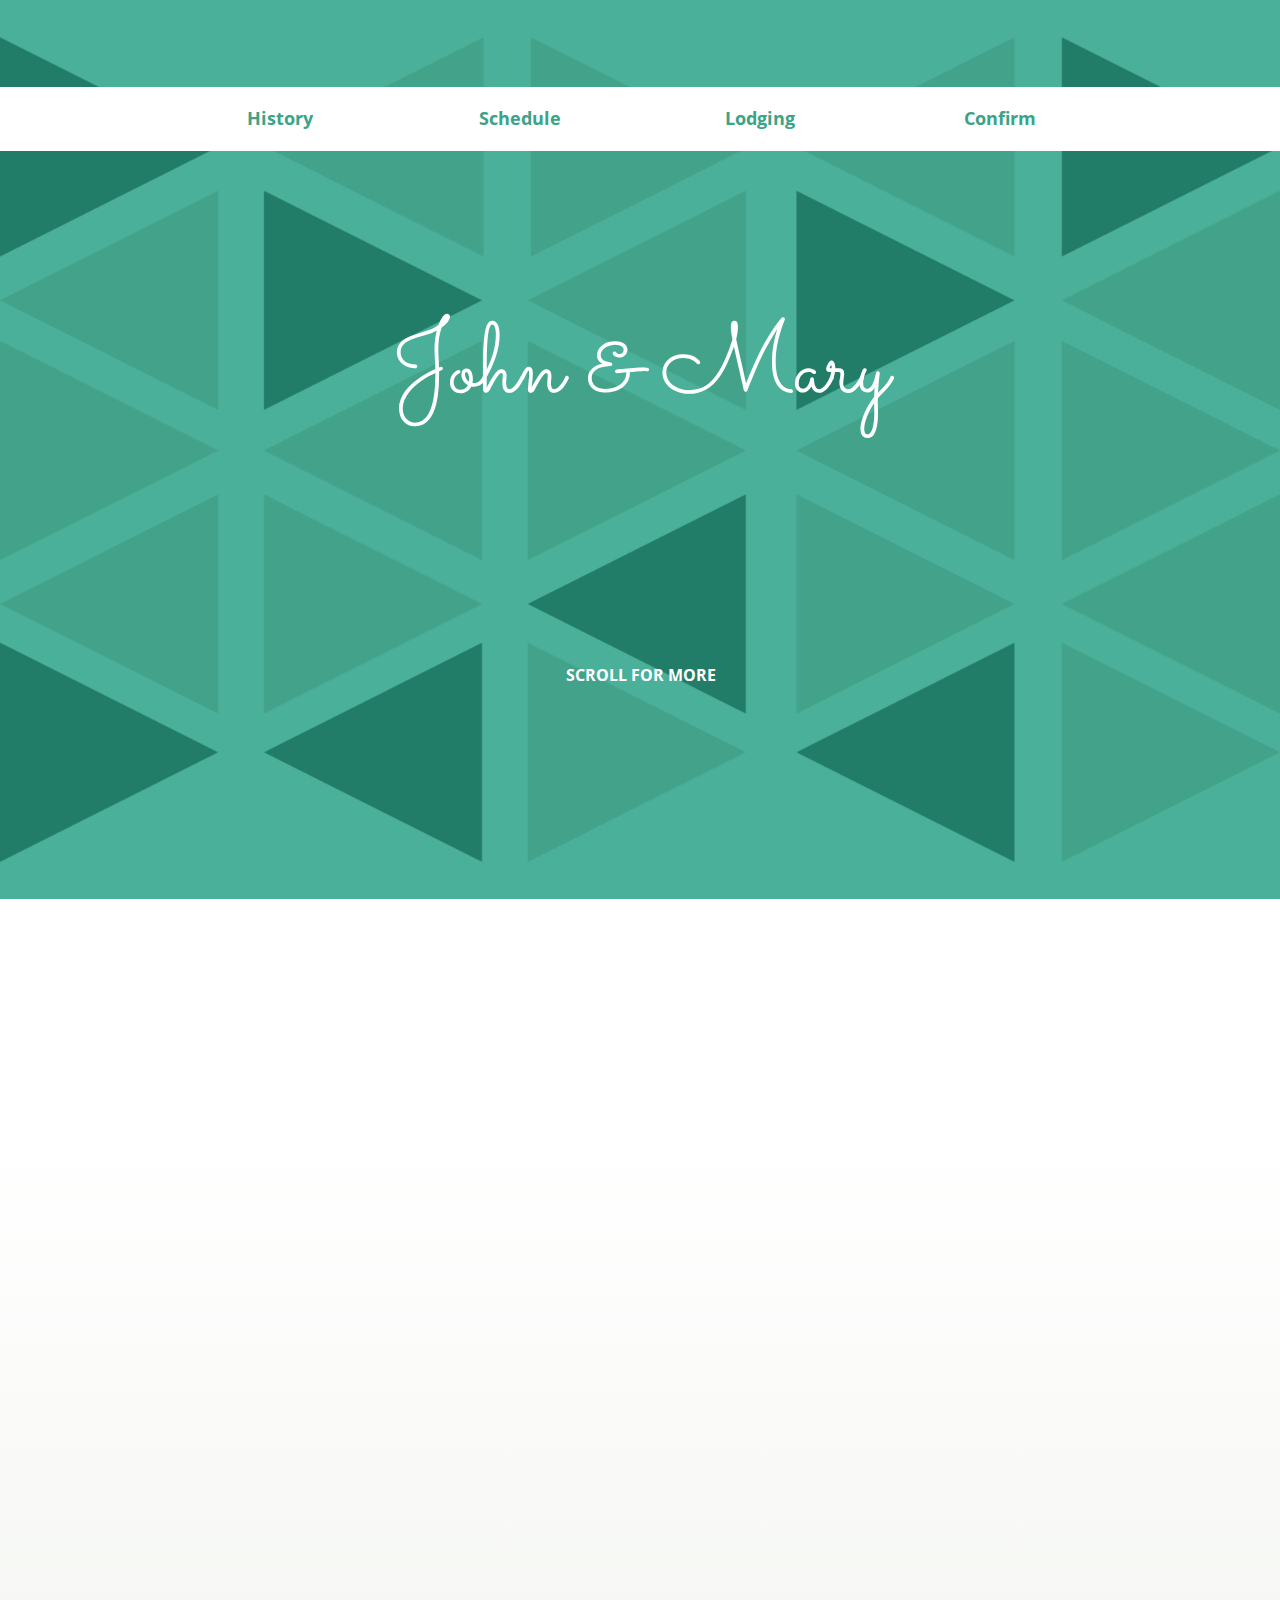
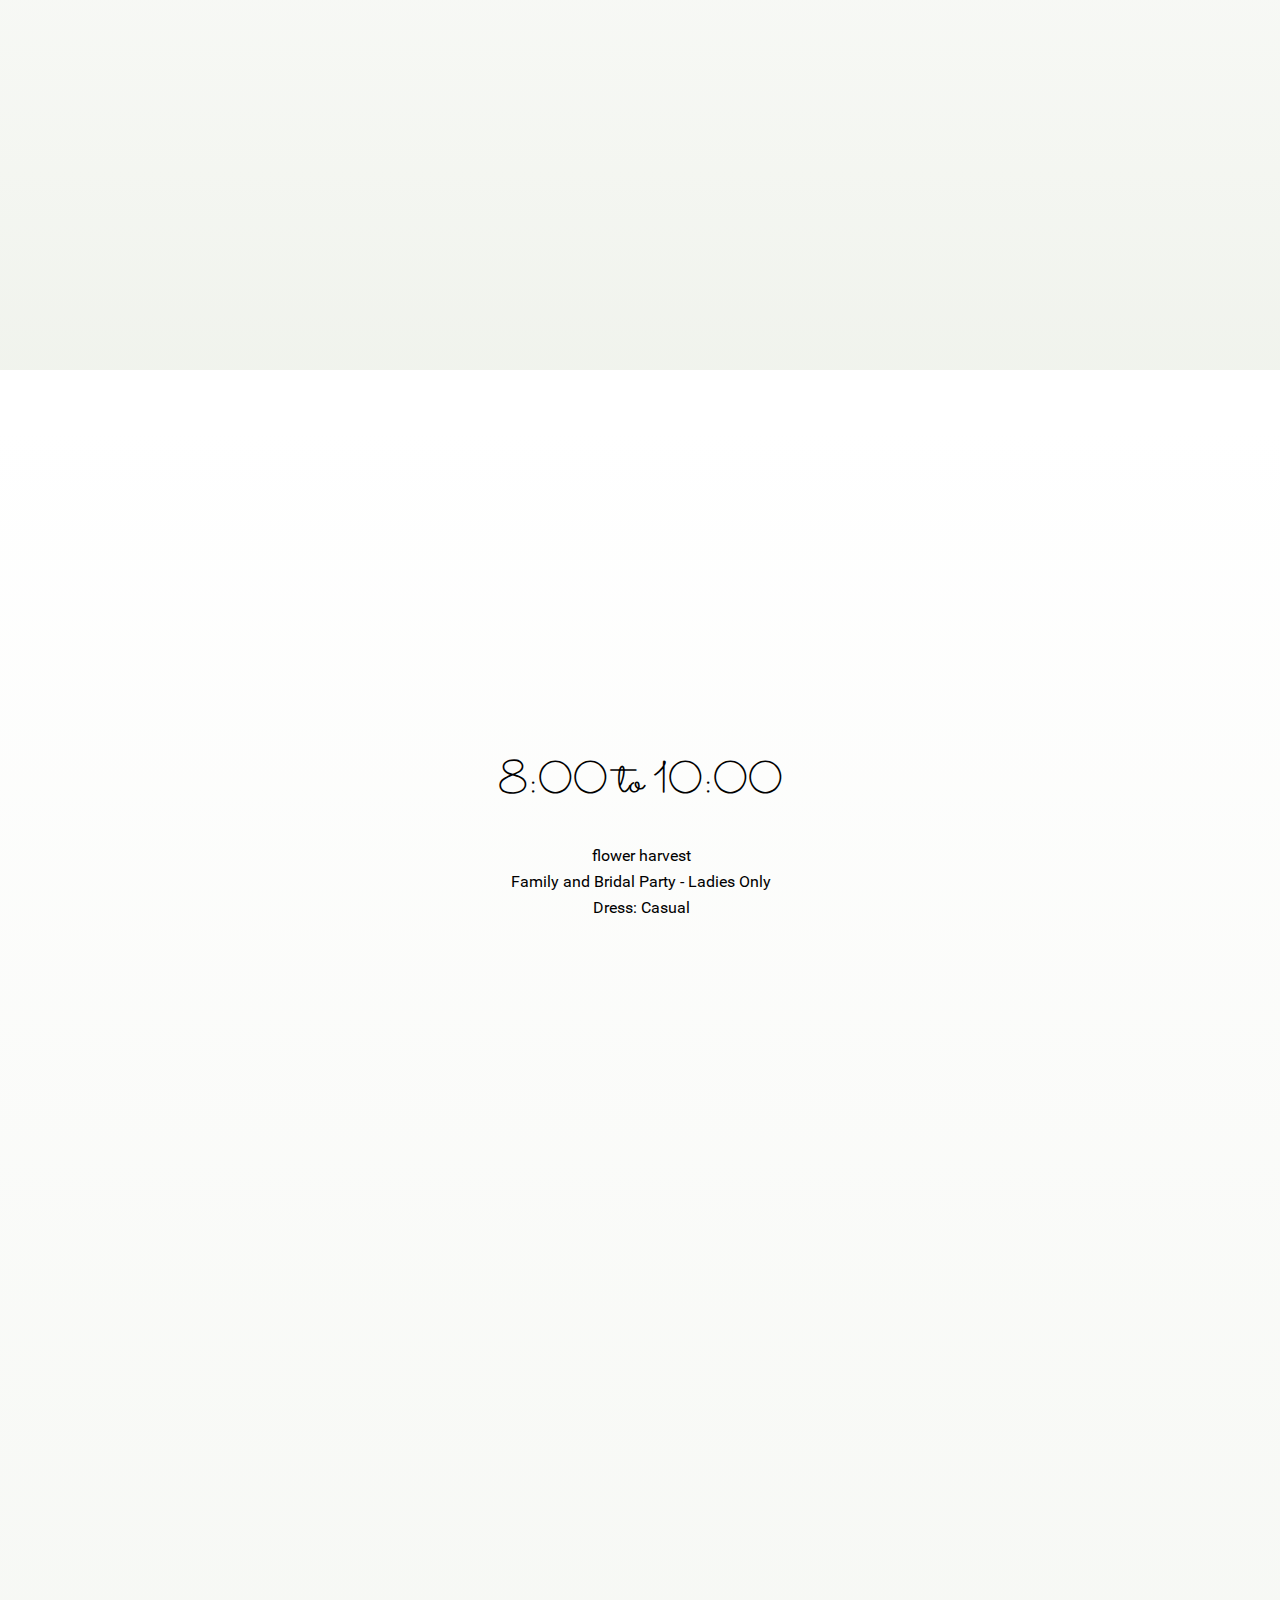
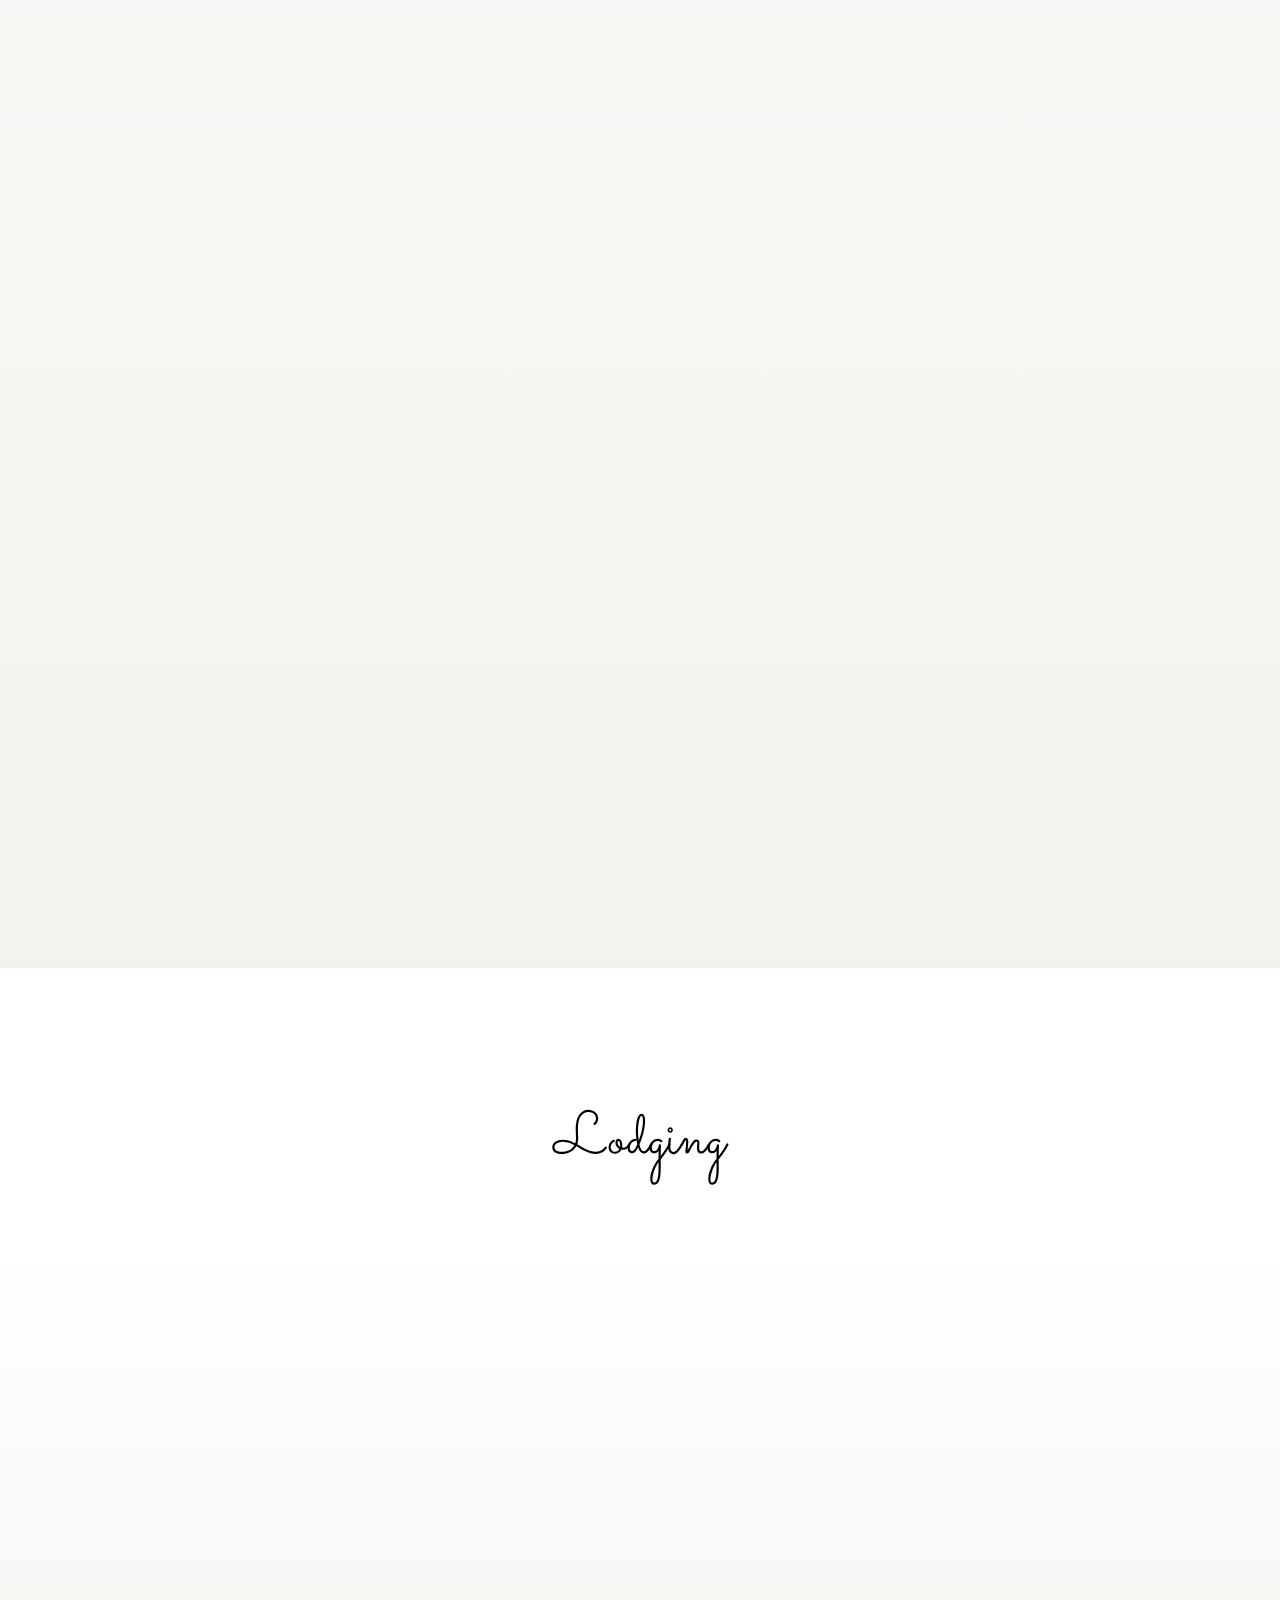
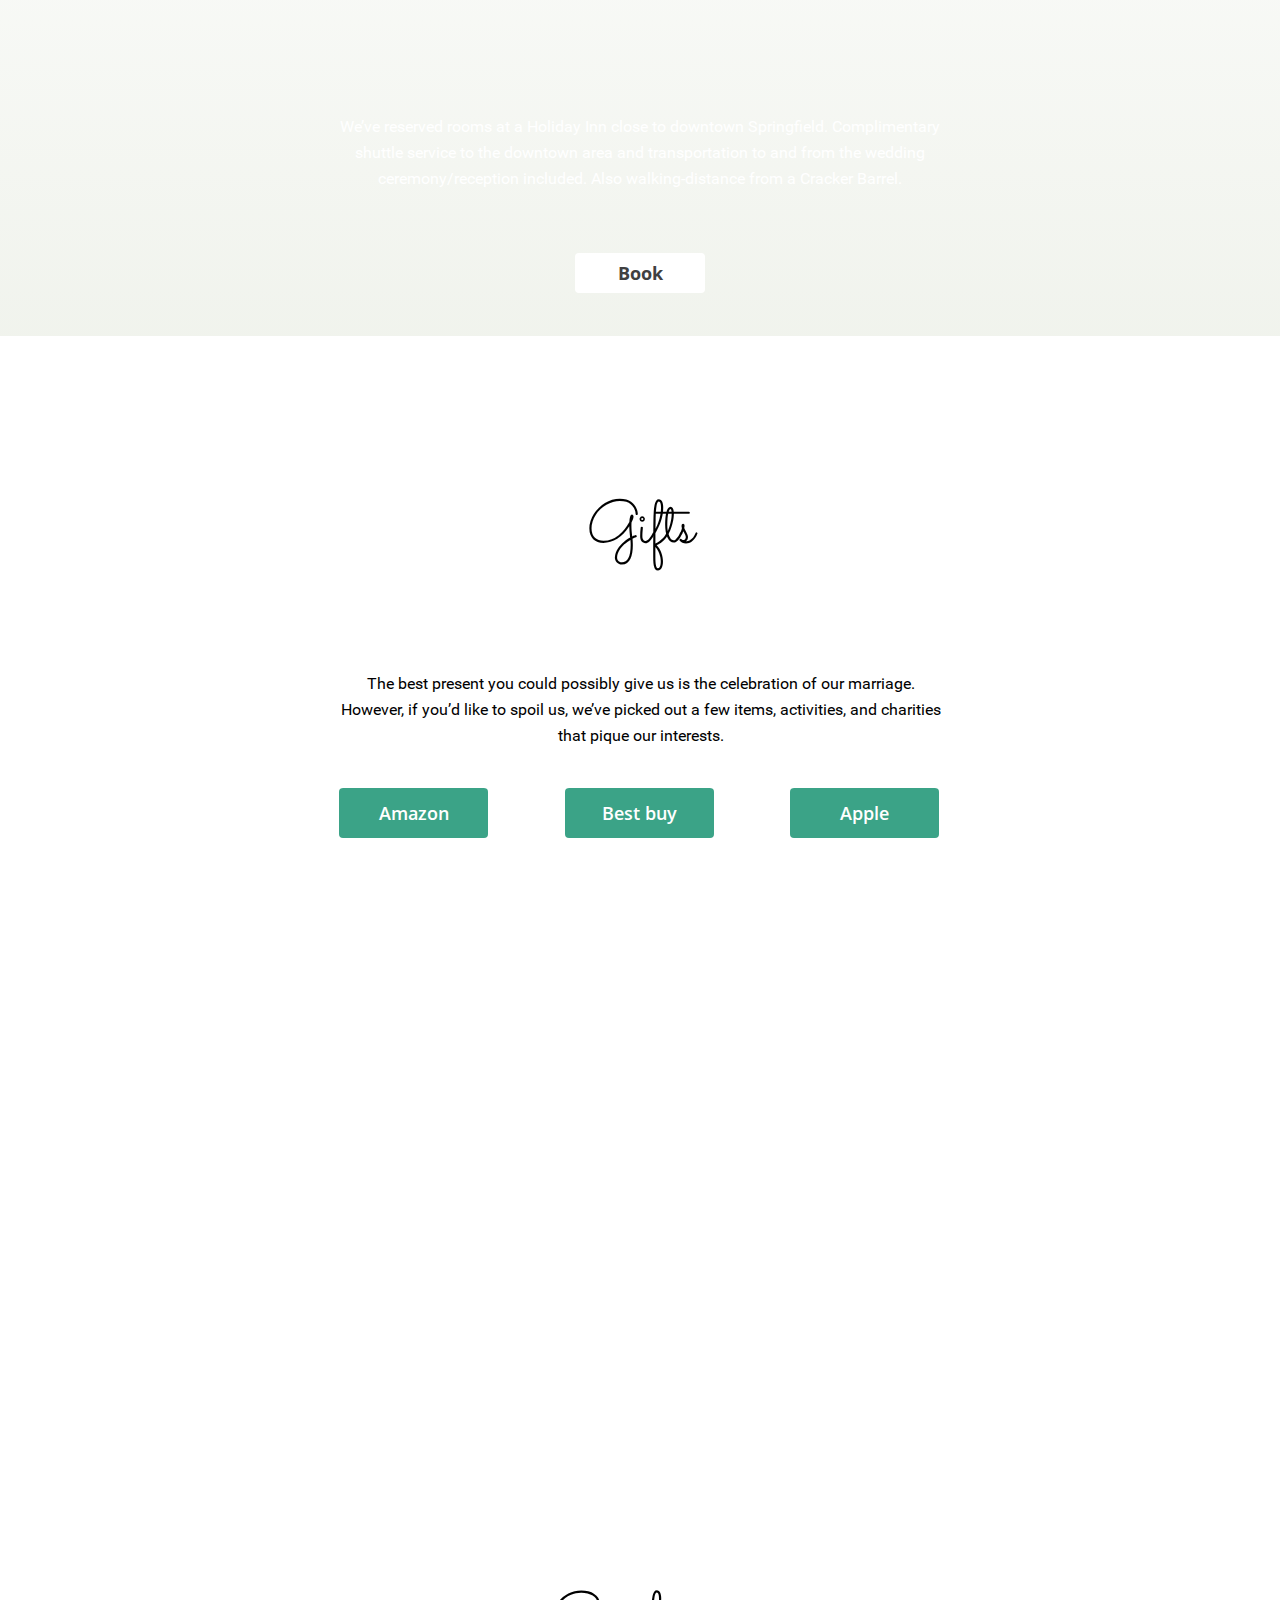
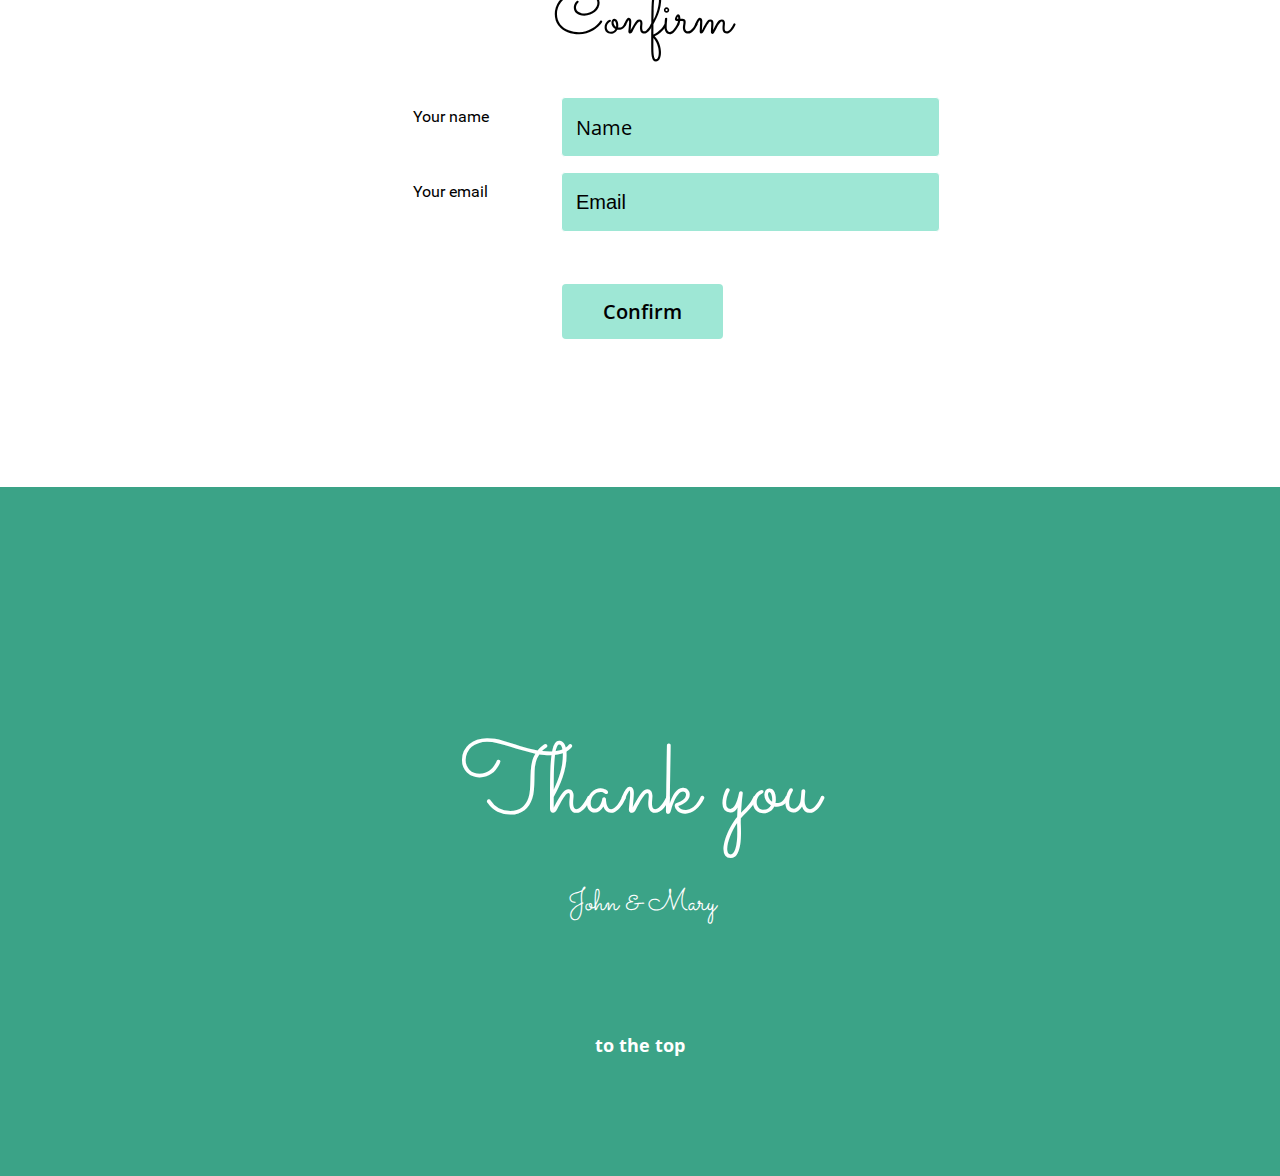
==== commit 219a76d4: "modify" ====
--- a/index.html
+++ b/index.html
@@ -2,28 +2,30 @@
 <html>
 <head>
 <meta charset="UTF-8">
-<title>Wedding</title>
+<title>KNULAB</title>
 <meta name="referrer" content="same-origin">
 <link rel="canonical" href="https://kokomo.github.com/">
 <meta name="viewport" content="width=960">
 <style>.anim{visibility:hidden}</style>
 <style>@font-face{font-family:"Open Sans";src:url('css/OpenSans-Bold.woff2') format('woff2'),url('css/OpenSans-Bold.woff') format('woff');font-weight:700}@font-face{font-family:"Sacramento";src:url('css/Sacramento-Regular.woff2') format('woff2'),url('css/Sacramento-Regular.woff') format('woff');font-weight:400}@font-face{font-family:"Roboto";src:url('css/Roboto-Regular.woff2') format('woff2'),url('css/Roboto-Regular.woff') format('woff');font-weight:400}@font-face{font-family:"Open Sans";src:url('css/OpenSans-Semibold.woff2') format('woff2'),url('css/OpenSans-Semibold.woff') format('woff');font-weight:600}@font-face{font-family:"Open Sans";src:url('css/OpenSans-Regular.woff2') format('woff2'),url('css/OpenSans-Regular.woff') format('woff');font-weight:400}body,div{font-size:0}p, span,h1,h2,h3,h4,h5,h6{margin:0;word-spacing:normal;word-wrap:break-word;-ms-word-wrap:break-word;pointer-events:auto}sup{font-size:inherit;vertical-align:baseline;position:relative;top:-0.4em}sub{font-size:inherit;vertical-align:baseline;position:relative;top:0.4em}ul{display:block;word-spacing:normal;word-wrap:break-word;list-style-type:none;padding:0;margin:0;-moz-padding-start:0;-khtml-padding-start:0;-webkit-padding-start:0;-o-padding-start:0;-padding-start:0;-webkit-margin-before:0;-webkit-margin-after:0}li{display:block}li p{-webkit-touch-callout:none;-webkit-user-select:none;-khtml-user-select::none;-moz-user-select:none;-ms-user-select:none;-o-user-select:none;user-select:none}form{display:inline-block}a{text-decoration:inherit;color:inherit;-webkit-tap-highlight-color:rgba(0,0,0,0)}textarea{resize:none}.shm-l{float:left;clear:left}.shm-r{float:right;clear:right}.whitespacefix{word-spacing:-1px}video:not(#vbk):not(.videoinline){width:100%;max-width:900px}video:-webkit-full-screen{max-width:100% !important}video:-moz-full-screen{max-width:100% !important}video:-ms-fullscreen{max-width:100% !important}video:fullscreen{max-width:100% !important}.player1.fullscreen1-active video{max-width:100% !important}html{font-family:sans-serif;-ms-text-size-adjust:100%;-webkit-text-size-adjust:100%}body{margin:0}audio,video{display:inline-block;vertical-align:baseline}audio:not([controls]){display:none;height:0}[hidden],template{display:none}a{background:0 0}a:active,a:hover{outline:0}b,strong{font-weight:700}dfn{font-style:italic}h1,h2,h3,h4,h5,h6{font-size:1em;line-height:1;margin:0em 0}img{border:0}svg:not(:root){overflow:hidden}button,input,optgroup,select,textarea{color:inherit;font:inherit;margin:0}button{overflow:visible}button,select{text-transform:none}button,html input[type=button],input[type=submit]{-webkit-appearance:button;cursor:pointer;box-sizing:border-box}input[type=text],input[type=password],textarea{-webkit-appearance:none;appearance: none;box-sizing:border-box}button[disabled],html input[disabled]{cursor:default}button::-moz-focus-inner,input::-moz-focus-inner{border:0;padding:0}input{line-height:normal}input[type=checkbox],input[type=radio]{box-sizing:border-box;padding:0}input[type=number]::-webkit-inner-spin-button,input[type=number]::-webkit-outer-spin-button{height:auto}input[type=search]{-webkit-appearance:textfield;-moz-box-sizing:content-box;-webkit-box-sizing:content-box;box-sizing:content-box}input[type=search]::-webkit-search-cancel-button,input[type=search]::-webkit-search-decoration{-webkit-appearance:none}textarea{overflow:auto;box-sizing:border-box;border-color:#ddd}optgroup{font-weight:700}table{border-collapse:collapse;border-spacing:0}td,th{padding:0}
 html { -webkit-font-smoothing: antialiased; -moz-osx-font-smoothing: grayscale; }.menu-content{cursor:pointer;position:relative}li{-webkit-tap-highlight-color:rgba(0,0,0,0)}
-@-webkit-keyframes fadeInUp{from{opacity:0;-webkit-transform:translate3d(0,100%,0)}to{opacity:1;-webkit-transform:none}}@keyframes fadeInUp{from{opacity:0;transform:translate3d(0,100%,0)}to{opacity:1;transform:none}}.fadeInUp{-webkit-animation-name:fadeInUp;animation-name:fadeInUp}.animated{-webkit-animation-fill-mode:both;animation-fill-mode:both}.animated.infinite{-webkit-animation-iteration-count:infinite;animation-iteration-count:infinite}@-webkit-keyframes zoomIn{from{opacity:0;-webkit-transform:scale3d(.3,.3,.3)}50%{opacity:1}}@keyframes zoomIn{from{opacity:0;transform:scale3d(.3,.3,.3)}50%{opacity:1}}.zoomIn{-webkit-animation-name:zoomIn;animation-name:zoomIn}#b{background-color:#fff}.v5{display:block;*display:block;zoom:1;vertical-align:top}.ps76{margin-top:0;top:0;position:-webkit-sticky;position:-moz-sticky;position:-o-sticky;position:-ms-sticky;position:sticky}.s66{width:100%;min-width:960px;min-height:64px}.c57{z-index:61;pointer-events:none}.v6{display:inline-block;*display:inline;zoom:1;vertical-align:top}.ps77{position:relative;margin-top:0}.c58{z-index:62;border:0;background-color:#fff}.ps78{position:relative;margin-top:18px}.s67{min-width:960px;width:960px;margin-left:auto;margin-right:auto}.v7{display:inline-block;*display:inline;zoom:1;vertical-align:top;overflow:visible}.ps79{position:relative;margin-left:0;margin-top:0}.s68{min-width:959px;width:959px;min-height:31px;height:31px}.c59{z-index:63;pointer-events:auto}.v8{display:inline-block;*display:inline-block;zoom:1;vertical-align:top}.m{padding:0px 0px 0px 0px}.ml{outline:0}.s69{min-width:239px;width:239px;min-height:31px;height:31px}.mcv{display:inline-block}.s70{min-width:239px;width:239px;min-height:31px}.c60{pointer-events:none;border:0;background-color:transparent}.c61{pointer-events:auto}.p2{padding-top:0;text-indent:0;padding-bottom:0;padding-right:0;text-align:center}.f12{font-family:"Open Sans";font-size:18px;font-weight:700;font-style:normal;text-decoration:none;text-transform:none;color:#3ba387;background-color:initial;line-height:27px;letter-spacing:normal;text-shadow:none}.ps80{position:relative;margin-left:1px;margin-top:0}.ps81{position:relative;margin-top:-64px}.s71{width:100%;min-width:960px;min-height:899px}.c62{z-index:18;pointer-events:none;border:0;overflow:hidden}.fx2{background-attachment:fixed;background-image:url(images/wedding_1-960-1.png);background-color:rgba(223,229,215,.45);background-repeat:no-repeat;background-position:50% 50%;background-size:cover;background-clip:padding-box}.ps82{position:relative;margin-top:270px}.ps83{position:relative;margin-left:107px;margin-top:0}.s72{min-width:747px;width:747px;min-height:258px}.c63{z-index:19;pointer-events:auto}.f13{font-family:Sacramento;font-size:100px;font-weight:400;font-style:normal;text-decoration:none;text-transform:none;color:#fff;background-color:initial;line-height:204px;letter-spacing:normal;text-shadow:none}.ps84{position:relative;margin-left:354px;margin-top:129px}.s73{min-width:253px;width:253px;min-height:36px}.c64{z-index:20;pointer-events:auto}.f14{font-family:"Open Sans";font-size:16px;font-weight:700;font-style:normal;text-decoration:none;text-transform:none;line-height:normal;letter-spacing:normal;text-shadow:none;text-indent:0;text-align:center;padding-top:7px;padding-bottom:7px;margin-top:0;margin-bottom:0}.button4{border:0;-webkit-border-radius:18px;-moz-border-radius:18px;border-radius:18px;background-color:transparent;color:#fff}.button4:hover{background-color:transparent;border-color:#000;color:#000}.button4:active{background-color:transparent;border-color:#000;color:#dc322f}.v9{display:inline-block;overflow:hidden;outline:0}.s74{width:253px;height:22px}.menu-device{background-color:rgb(0,0,0);display:none}@media (-webkit-min-device-pixel-ratio:2), (min-resolution:192dpi) {.fx2{background-image:url(images/wedding_1-1920-1.png);background-attachment:fixed}}@media (min-width:960px) {.fx2{background-image:url(images/wedding_1-1200-1.png);background-attachment:fixed}}@media (min-width:960px) and (-webkit-min-device-pixel-ratio:2),(min-width:960px) and (min-resolution:192dpi) {.fx2{background-image:url(images/wedding_1-2400.png);background-attachment:fixed}}@media (min-width:1200px) {.fx2{background-image:url(images/wedding_1-1600-1.png);background-attachment:fixed}}@media (min-width:1600px) {.fx2{background-image:url(images/wedding_1-2000.png);background-attachment:fixed}}</style>
+@-webkit-keyframes fadeInUp{from{opacity:0;-webkit-transform:translate3d(0,100%,0)}to{opacity:1;-webkit-transform:none}}@keyframes fadeInUp{from{opacity:0;transform:translate3d(0,100%,0)}to{opacity:1;transform:none}}.fadeInUp{-webkit-animation-name:fadeInUp;animation-name:fadeInUp}.animated{-webkit-animation-fill-mode:both;animation-fill-mode:both}.animated.infinite{-webkit-animation-iteration-count:infinite;animation-iteration-count:infinite}@-webkit-keyframes zoomIn{from{opacity:0;-webkit-transform:scale3d(.3,.3,.3)}50%{opacity:1}}@keyframes zoomIn{from{opacity:0;transform:scale3d(.3,.3,.3)}50%{opacity:1}}.zoomIn{-webkit-animation-name:zoomIn;animation-name:zoomIn}#b{background-color:#fff}.v5{display:block;*display:block;zoom:1;vertical-align:top}.ps76{margin-top:87px;top:0;position:-webkit-sticky;position:-moz-sticky;position:-o-sticky;position:-ms-sticky;position:sticky}.s66{width:100%;min-width:960px;min-height:64px}.c57{z-index:61;pointer-events:none}.v6{display:inline-block;*display:inline;zoom:1;vertical-align:top}.ps77{position:relative;margin-top:0}.c58{z-index:62;border:0;background-color:#fff}.ps78{position:relative;margin-top:18px}.s67{min-width:960px;width:960px;margin-left:auto;margin-right:auto}.v7{display:inline-block;*display:inline;zoom:1;vertical-align:top;overflow:visible}.ps79{position:relative;margin-left:0;margin-top:0}.s68{min-width:959px;width:959px;min-height:31px;height:31px}.c59{z-index:63;pointer-events:auto}.v8{display:inline-block;*display:inline-block;zoom:1;vertical-align:top}.m{padding:0px 0px 0px 0px}.ml{outline:0}.s69{min-width:239px;width:239px;min-height:31px;height:31px}.mcv{display:inline-block}.s70{min-width:239px;width:239px;min-height:31px}.c60{pointer-events:none;border:0;background-color:transparent}.c61{pointer-events:auto}.p2{padding-top:0;text-indent:0;padding-bottom:0;padding-right:0;text-align:center}.f12{font-family:"Open Sans";font-size:18px;font-weight:700;font-style:normal;text-decoration:none;text-transform:none;color:#3ba387;background-color:initial;line-height:27px;letter-spacing:normal;text-shadow:none}.ps80{position:relative;margin-left:1px;margin-top:0}.ps81{position:relative;margin-top:-151px}.s71{width:100%;min-width:960px;min-height:899px}.c62{z-index:18;pointer-events:none;border:0;overflow:hidden}.fx2{background-attachment:fixed;background-image:url(images/wedding_1-960-1.png);background-color:rgba(223,229,215,.45);background-repeat:no-repeat;background-position:50% 50%;background-size:cover;background-clip:padding-box}.ps82{position:relative;margin-top:270px}.ps83{position:relative;margin-left:107px;margin-top:0}.s72{min-width:747px;width:747px;min-height:258px}.c63{z-index:19;pointer-events:auto}.f13{font-family:Sacramento;font-size:100px;font-weight:400;font-style:normal;text-decoration:none;text-transform:none;color:#fff;background-color:initial;line-height:204px;letter-spacing:normal;text-shadow:none}.ps84{position:relative;margin-left:354px;margin-top:129px}.s73{min-width:253px;width:253px;min-height:36px}.c64{z-index:20;pointer-events:auto}.f14{font-family:"Open Sans";font-size:16px;font-weight:700;font-style:normal;text-decoration:none;text-transform:none;line-height:normal;letter-spacing:normal;text-shadow:none;text-indent:0;text-align:center;padding-top:7px;padding-bottom:7px;margin-top:0;margin-bottom:0}.button4{border:0;-webkit-border-radius:18px;-moz-border-radius:18px;border-radius:18px;background-color:transparent;color:#fff}.button4:hover{background-color:transparent;border-color:#000;color:#000}.button4:active{background-color:transparent;border-color:#000;color:#dc322f}.v9{display:inline-block;overflow:hidden;outline:0}.s74{width:253px;height:22px}.menu-device{background-color:rgb(0,0,0);display:none}@media (-webkit-min-device-pixel-ratio:2), (min-resolution:192dpi) {.fx2{background-image:url(images/wedding_1-1920-1.png);background-attachment:fixed}}@media (min-width:960px) {.fx2{background-image:url(images/wedding_1-1200-1.png);background-attachment:fixed}}@media (min-width:960px) and (-webkit-min-device-pixel-ratio:2),(min-width:960px) and (min-resolution:192dpi) {.fx2{background-image:url(images/wedding_1-2400.png);background-attachment:fixed}}@media (min-width:1200px) {.fx2{background-image:url(images/wedding_1-1600-1.png);background-attachment:fixed}}@media (min-width:1600px) {.fx2{background-image:url(images/wedding_1-2000.png);background-attachment:fixed}}</style>
 <link rel="shortcut icon" type="image/x-icon" href="favicon.ico">
 <link rel="apple-touch-icon" sizes="180x180" href="apple-touch-icon.png">
 <meta name="msapplication-TileImage" content="mstile-144x144.png">
 <link rel="manifest" href="site.webmanifest">
-<link as="style" onload="this.onload=null;this.rel='stylesheet'" rel="preload" href="css/site.20181017003716.css">
-<noscript><link rel="stylesheet" href="css/site.20181017003716.css"></noscript>
+<meta name="description" content="The Designer&apos;s imagination becomes a reality.">
+<meta name="keywords" content="Kangwon National University, KNU, KNULAB, Interaction, GUI, UI, UX, Prototype, Sketch, InVision Studio, Photoshop, Illustrator">
+<link as="style" onload="this.onload=null;this.rel='stylesheet'" rel="preload" href="css/site.20181017111416.css">
+<noscript><link rel="stylesheet" href="css/site.20181017111416.css"></noscript>
 <!--[if lte IE 7]>
-<link rel="stylesheet" href="css/site.20181017003716-lteIE7.css" type="text/css">
+<link rel="stylesheet" href="css/site.20181017111416-lteIE7.css" type="text/css">
 <![endif]-->
 <!--[if lte IE 8]>
-<link rel="stylesheet" href="css/site.20181017003716-lteIE8.css" type="text/css">
+<link rel="stylesheet" href="css/site.20181017111416-lteIE8.css" type="text/css">
 <![endif]-->
 <!--[if gte IE 9]>
-<link rel="stylesheet" href="css/site.20181017003716-gteIE9.css" type="text/css">
+<link rel="stylesheet" href="css/site.20181017111416-gteIE9.css" type="text/css">
 <![endif]-->
 <script>!function(e){var t=!1;try{t=e.document.createElement("link").relList.supports("preload")}catch(e){}if(!t)for(var n=e.document.getElementsByTagName("link"),l=0;l<n.length;l++){var a=n[l];"preload"===a.rel&&"style"===a.getAttribute("as")&&function(e){function t(){e.media="all"}e.addEventListener("load",t),setTimeout(function(){e.rel="stylesheet",e.media="nl x"}),setTimeout(t,3e3)}(a)}}(this);
 </script>
@@ -375,8 +377,8 @@
 <input class="input2" value="Email" type="text" name="email[]" required>
 </div>
 <div class="v2 ps70 s59 c2">
-<input type="text" name="auxcxfqlft" class="v4">
-<input type="text" name="lqodobmi" class="v4">
+<input type="text" name="rqkvbrm" class="v4">
+<input type="text" name="ijwkmxujk" class="v4">
 <input class="js38 s60 submit" value="Confirm" type="submit" name="sendmailform" disabled>
 </div>
 </form>
@@ -399,7 +401,7 @@
 </div>
 </div>
 </div>
-<script>!function(){var s=["js/jquery.js","js/jqueryui.js","js/fixed.min.js","js/woolite.js","js/h5validate.js","js/menu.js","js/menu-dropdown-animations.min.js","js/menu-dropdown.20181017003716.js","js/stickyfill.js","js/index.20181017003716.js"],n={},j=0,e=function(e){var o=new XMLHttpRequest;o.open("GET",s[e],!0),o.onload=function(){if(n[e]=o.responseText,10==++j)for(var t in s){var i=document.createElement("script");i.textContent=n[t],document.body.appendChild(i)}},o.send()};for(var o in s)e(o)}();
+<script>!function(){var s=["js/jquery.js","js/jqueryui.js","js/fixed.min.js","js/woolite.js","js/h5validate.js","js/menu.js","js/menu-dropdown-animations.min.js","js/menu-dropdown.20181017111416.js","js/stickyfill.js","js/index.20181017111416.js"],n={},j=0,e=function(e){var o=new XMLHttpRequest;o.open("GET",s[e],!0),o.onload=function(){if(n[e]=o.responseText,10==++j)for(var t in s){var i=document.createElement("script");i.textContent=n[t],document.body.appendChild(i)}},o.send()};for(var o in s)e(o)}();
 </script>
 <script type="text/javascript">
 var ver=RegExp(/Mozilla\/5\.0 \(Linux; .; Android ([\d.]+)/).exec(navigator.userAgent);if(ver&&parseFloat(ver[1])<5){document.getElementsByTagName('body')[0].className+=' whitespacefix';}
--- a/css/site.20181017111416.css
+++ b/css/site.20181017111416.css
@@ -0,0 +1,2 @@
+.menu-content{cursor:pointer;position:relative}li{-webkit-tap-highlight-color:rgba(0,0,0,0)}
+.animated{-webkit-animation-fill-mode:both;animation-fill-mode:both}.animated.infinite{-webkit-animation-iteration-count:infinite;animation-iteration-count:infinite}@-webkit-keyframes fadeInUp{from{opacity:0;-webkit-transform:translate3d(0,100%,0)}to{opacity:1;-webkit-transform:none}}@keyframes fadeInUp{from{opacity:0;transform:translate3d(0,100%,0)}to{opacity:1;transform:none}}.fadeInUp{-webkit-animation-name:fadeInUp;animation-name:fadeInUp}@-webkit-keyframes zoomIn{from{opacity:0;-webkit-transform:scale3d(.3,.3,.3)}50%{opacity:1}}@keyframes zoomIn{from{opacity:0;transform:scale3d(.3,.3,.3)}50%{opacity:1}}.zoomIn{-webkit-animation-name:zoomIn;animation-name:zoomIn}@-webkit-keyframes slideInLeft{from{-webkit-transform:translate3d(-100%,0,0);visibility:visible}to{-webkit-transform:translate3d(0,0,0)}}@keyframes slideInLeft{from{transform:translate3d(-100%,0,0);visibility:visible}to{transform:translate3d(0,0,0)}}.slideInLeft{-webkit-animation-name:slideInLeft;animation-name:slideInLeft}@-webkit-keyframes slideInRight{from{-webkit-transform:translate3d(100%,0,0);visibility:visible}to{-webkit-transform:translate3d(0,0,0)}}@keyframes slideInRight{from{transform:translate3d(100%,0,0);visibility:visible}to{transform:translate3d(0,0,0)}}.slideInRight{-webkit-animation-name:slideInRight;animation-name:slideInRight}@-webkit-keyframes fadeInDown{from{opacity:0;-webkit-transform:translate3d(0,-100%,0)}to{opacity:1;-webkit-transform:none}}@keyframes fadeInDown{from{opacity:0;transform:translate3d(0,-100%,0)}to{opacity:1;transform:none}}.fadeInDown{-webkit-animation-name:fadeInDown;animation-name:fadeInDown}@-webkit-keyframes fadeInRight{from{opacity:0;-webkit-transform:translate3d(100%,0,0)}to{opacity:1;-webkit-transform:none}}@keyframes fadeInRight{from{opacity:0;transform:translate3d(100%,0,0)}to{opacity:1;transform:none}}.fadeInRight{-webkit-animation-name:fadeInRight;animation-name:fadeInRight}@-webkit-keyframes fadeInLeft{from{opacity:0;-webkit-transform:translate3d(-100%,0,0)}to{opacity:1;-webkit-transform:none}}@keyframes fadeInLeft{from{opacity:0;transform:translate3d(-100%,0,0)}to{opacity:1;transform:none}}.fadeInLeft{-webkit-animation-name:fadeInLeft;animation-name:fadeInLeft}@-webkit-keyframes rotateIn{from{-webkit-transform-origin:center;-webkit-transform:rotate3d(0,0,1,-200deg);opacity:0}to{-webkit-transform-origin:center;-webkit-transform:none;opacity:1}}@keyframes rotateIn{from{transform-origin:center;transform:rotate3d(0,0,1,-200deg);opacity:0}to{transform-origin:center;transform:none;opacity:1}}.rotateIn{-webkit-animation-name:rotateIn;animation-name:rotateIn}@font-face{font-family:"Open Sans";src:url('OpenSans-Bold.woff2') format('woff2'),url('OpenSans-Bold.woff') format('woff');font-weight:700}@font-face{font-family:"Sacramento";src:url('Sacramento-Regular.woff2') format('woff2'),url('Sacramento-Regular.woff') format('woff');font-weight:400}@font-face{font-family:"Roboto";src:url('Roboto-Regular.woff2') format('woff2'),url('Roboto-Regular.woff') format('woff');font-weight:400}@font-face{font-family:"Open Sans";src:url('OpenSans-Semibold.woff2') format('woff2'),url('OpenSans-Semibold.woff') format('woff');font-weight:600}@font-face{font-family:"Open Sans";src:url('OpenSans-Regular.woff2') format('woff2'),url('OpenSans-Regular.woff') format('woff');font-weight:400}.v{display:block;vertical-align:top}.ps{position:relative;margin-left:0;margin-top:235px}.s{min-width:1px;width:1px;min-height:1px}.v2{display:inline-block;vertical-align:top}.ps2{position:relative;margin-top:-1px}.s2{width:100%;min-width:960px;min-height:836px}.c{z-index:5;pointer-events:none;border:0;background-image:-webkit-gradient(linear, left bottom, left top, color-stop(0, rgba(223,229,215,0.454785)), color-stop(1, rgba(223,229,215,0)));background-image:-o-linear-gradient(top, rgba(223,229,215,0.454785) 0%, rgba(223,229,215,0) 100%);background-image:-webkit-linear-gradient(top, rgba(223,229,215,0.454785) 0%, rgba(223,229,215,0) 100%);background-image:-ms-linear-gradient(top, rgba(223,229,215,0.454785) 0%, rgba(223,229,215,0) 100%);background-image:linear-gradient(to top, rgba(223,229,215,0.454785) 0%, rgba(223,229,215,0) 100%);background-clip:padding-box}.ps3{position:relative;margin-top:96px}.s3{min-width:960px;width:960px;margin-left:auto;margin-right:auto}.ps4{position:relative;margin-left:0;margin-top:0}.s4{min-width:960px;width:960px;min-height:740px}.w{line-height:0}.ps5{position:relative;margin-left:33px;margin-top:0}.s5{min-width:877px;width:877px;min-height:533px}.ps6{position:relative;margin-left:0;margin-top:222px}.s6{min-width:200px;width:200px;min-height:150px;height:150px}.c3{z-index:16;pointer-events:auto}.i{position:absolute;left:0;width:200px;height:103px;top:23px;border:0}.i2{left:0;width:200px;height:103px;top:23px;display:inline-block}.ps7{position:relative;margin-left:-53px;margin-top:0}.s7{min-width:600px;width:600px;min-height:533px}.ps8{position:relative;margin-left:88px;margin-top:0}.s8{min-width:425px;width:425px;min-height:153px}.c4{z-index:21;pointer-events:auto}.p{padding-top:0;text-indent:0;padding-bottom:0;padding-right:0;text-align:center}.f{font-family:Sacramento;font-size:60px;font-weight:400;font-style:normal;text-decoration:none;text-transform:none;color:#000;background-color:initial;line-height:122px;letter-spacing:normal;text-shadow:none}.ps9{position:relative;margin-left:0;margin-top:-31px}.s9{min-width:600px;width:600px;min-height:411px}.c5{z-index:17;pointer-events:auto}.f2{font-family:Roboto;font-size:16px;font-weight:400;font-style:normal;text-decoration:none;text-transform:none;color:#3ba387;background-color:initial;line-height:26px;letter-spacing:normal;text-shadow:none}.ps10{position:relative;margin-left:677px;margin-top:-422px}.c6{z-index:8;pointer-events:auto}.ps11{position:relative;margin-left:0;margin-top:-219px}.s10{min-width:960px;width:960px;min-height:426px;height:426px}.c7{z-index:12;pointer-events:auto}.i3{position:absolute;left:15px;width:931px;height:426px;top:0;border:0}.i4{left:15px;width:931px;height:426px;top:0;display:inline-block}.ps12{position:relative;margin-top:55px}.s11{width:100%;min-width:960px;min-height:2142px}.c8{z-index:1;pointer-events:none;border:0;background-image:-webkit-gradient(linear, left bottom, left top, color-stop(0, rgba(223,229,215,0.454785)), color-stop(1, rgba(223,229,215,0)));background-image:-o-linear-gradient(top, rgba(223,229,215,0.454785) 0%, rgba(223,229,215,0) 100%);background-image:-webkit-linear-gradient(top, rgba(223,229,215,0.454785) 0%, rgba(223,229,215,0) 100%);background-image:-ms-linear-gradient(top, rgba(223,229,215,0.454785) 0%, rgba(223,229,215,0) 100%);background-image:linear-gradient(to top, rgba(223,229,215,0.454785) 0%, rgba(223,229,215,0) 100%);background-clip:padding-box}.ps13{position:relative;margin-top:45px}.ps14{position:relative;margin-left:267px;margin-top:0}.c9{z-index:22;pointer-events:auto}.ps15{position:relative;margin-left:-608px;margin-top:153px}.s12{min-width:119px;width:119px;min-height:89px;height:89px}.c10{z-index:13;pointer-events:auto}.i5{position:absolute;left:17px;width:84px;height:89px;top:0;border:0}.i6{left:17px;width:84px;height:89px;top:0;display:inline-block}.ps16{position:relative;margin-left:-23px;margin-top:242px}.s13{min-width:601px;width:601px;min-height:130px}.ps17{position:relative;margin-left:0;margin-top:24px}.s14{min-width:600px;width:600px;min-height:106px}.c11{z-index:23;pointer-events:auto}.f3{font-family:Sacramento;font-size:45px;font-weight:400;font-style:normal;text-decoration:none;text-transform:none;color:#000;background-color:initial;line-height:92px;letter-spacing:normal;text-shadow:none}.ps18{position:relative;margin-left:482px;margin-top:-130px}.c12{z-index:10;pointer-events:auto}.ps19{position:relative;margin-left:181px;margin-top:0}.s15{min-width:705px;width:705px;min-height:225px}.s16{min-width:600px;width:600px;min-height:165px}.s17{min-width:600px;width:600px;min-height:102px}.c13{z-index:24;pointer-events:auto}.f4{font-family:Roboto;font-size:16px;font-weight:400;font-style:normal;text-decoration:none;text-transform:none;color:#000;background-color:initial;line-height:26px;letter-spacing:normal;text-shadow:none}.ps20{position:relative;margin-left:162px;margin-top:-26px}.c14{z-index:14;pointer-events:auto}.ps21{position:relative;margin-left:586px;margin-top:-29px}.c15{z-index:9;pointer-events:auto}.ps22{position:relative;margin-left:184px;margin-top:13px}.c16{z-index:11;pointer-events:auto}.ps23{position:relative;margin-left:0;margin-top:30px}.s18{min-width:960px;width:960px;min-height:1368px}.s19{min-width:600px;width:600px;min-height:246px}.ps24{position:relative;margin-left:361px;margin-top:0}.c17{z-index:26;pointer-events:auto}.ps25{position:relative;margin-left:0;margin-top:-10px}.c18{z-index:25;pointer-events:auto}.ps26{position:relative;margin-left:0;margin-top:-151px}.s20{min-width:960px;width:960px;min-height:1273px;height:1273px}.c19{z-index:3;pointer-events:auto}.i7{position:absolute;left:2px;width:955px;height:1273px;top:0;border:0}.i8{left:2px;width:955px;height:1273px;top:0;display:inline-block}.ps27{position:relative;margin-left:182px;margin-top:-1122px}.c20{z-index:27;pointer-events:auto}.ps28{position:relative;margin-left:110px;margin-top:-1020px}.s21{min-width:800px;width:800px;min-height:419px}.c21{z-index:4;pointer-events:auto}.ps29{position:relative;margin-left:-52px;margin-top:209px}.s22{min-width:201px;width:201px;min-height:210px;height:210px}.c22{z-index:6;pointer-events:auto}.i9{position:absolute;left:38px;width:125px;height:210px;top:0;border:0}.i10{left:38px;width:125px;height:210px;top:0;display:inline-block}.ps30{position:relative;margin-left:52px;margin-top:14px}.s23{min-width:90px;width:90px;min-height:94px;height:94px}.c23{z-index:28;pointer-events:auto}.i11{position:absolute;left:23px;width:44px;height:94px;top:0;border:0}.i12{left:23px;width:44px;height:94px;top:0;display:inline-block}.ps31{position:relative;margin-left:-41px;margin-top:14px}.c24{z-index:15;pointer-events:auto}.ps32{position:relative;margin-left:502px;margin-top:-393px}.s24{min-width:298px;width:298px;min-height:223px;height:223px}.c25{z-index:2;pointer-events:auto}.i13{position:absolute;left:0;width:298px;height:152px;top:36px;border:0}.i14{left:0;width:298px;height:152px;top:36px;display:inline-block}.ps33{position:relative;margin-left:183px;margin-top:-533px}.c26{z-index:29;pointer-events:auto}.f5{font-family:Sacramento;font-size:45px;font-weight:400;font-style:normal;text-decoration:none;text-transform:none;color:#fff;background-color:initial;line-height:92px;letter-spacing:normal;text-shadow:none}.ps34{position:relative;margin-left:184px;margin-top:-427px}.s25{min-width:600px;width:600px;min-height:191px}.c27{z-index:30;pointer-events:auto}.f6{font-family:Roboto;font-size:16px;font-weight:400;font-style:normal;text-decoration:none;text-transform:none;color:#fff;background-color:initial;line-height:26px;letter-spacing:normal;text-shadow:none}.ps35{position:relative;margin-left:327px;margin-top:-30px}.s26{min-width:199px;width:199px;min-height:119px}.s27{min-width:89px;width:89px;min-height:66px;height:66px}.c28{z-index:32;pointer-events:auto}.i15{position:absolute;left:12px;width:66px;height:66px;top:0;border:0}.i16{left:12px;width:66px;height:66px;top:0;display:inline-block}.ps36{position:relative;margin-left:45px;margin-top:-96px}.s28{min-width:126px;width:126px;min-height:119px;height:119px}.c29{z-index:31;pointer-events:auto}.i17{position:absolute;left:8px;width:110px;height:119px;top:0;border:0}.i18{left:8px;width:110px;height:119px;top:0;display:inline-block}.ps37{position:relative;margin-left:129px;margin-top:-59px}.s29{min-width:70px;width:70px;min-height:52px;height:52px}.c30{z-index:33;pointer-events:auto}.i19{position:absolute;left:9px;width:52px;height:52px;top:0;border:0}.i20{left:9px;width:52px;height:52px;top:0;display:inline-block}.ps38{position:relative;margin-top:111px}.s30{pointer-events:none;min-width:960px;width:960px;margin-left:auto;margin-right:auto}.ps39{position:relative;margin-left:325px;margin-top:0}.s31{min-width:309px;width:309px;min-height:153px}.c31{z-index:34;pointer-events:auto}.ps40{position:relative;margin-top:0}.s32{width:100%;min-width:960px;min-height:703px}.c32{z-index:7;pointer-events:none;border:0;background-image:-webkit-gradient(linear, left bottom, left top, color-stop(0, rgba(223,229,215,0.454785)), color-stop(1, rgba(223,229,215,0)));background-image:-o-linear-gradient(top, rgba(223,229,215,0.454785) 0%, rgba(223,229,215,0) 100%);background-image:-webkit-linear-gradient(top, rgba(223,229,215,0.454785) 0%, rgba(223,229,215,0) 100%);background-image:-ms-linear-gradient(top, rgba(223,229,215,0.454785) 0%, rgba(223,229,215,0) 100%);background-image:linear-gradient(to top, rgba(223,229,215,0.454785) 0%, rgba(223,229,215,0) 100%);background-clip:padding-box}.ps41{position:relative;margin-top:26px}.ps42{position:relative;margin-left:578px;margin-top:0}.c33{z-index:35;pointer-events:auto}.ps43{position:relative;margin-top:-622px}.s33{min-width:960px;width:960px;min-height:628px}.ps44{position:relative;margin-left:81px;margin-top:0}.s34{min-width:836px;width:836px;min-height:323px}.ps45{position:relative;margin-left:0;margin-top:121px}.c34{z-index:37;pointer-events:auto}.ps46{position:relative;margin-left:-21px;margin-top:0}.s35{min-width:430px;width:430px;min-height:323px;height:323px}.c35{z-index:38;pointer-events:auto}.i21{position:absolute;left:116px;width:198px;height:323px;top:0;border:0}.i22{left:116px;width:198px;height:323px;top:0;display:inline-block}.ps47{position:relative;margin-left:564px;margin-top:-223px}.s36{min-width:272px;width:272px;min-height:204px;height:204px}.c36{z-index:64;pointer-events:auto}.i23{position:absolute;left:0;width:272px;height:139px;top:33px;border:0}.i24{left:0;width:272px;height:139px;top:33px;display:inline-block}.ps48{position:relative;margin-left:0;margin-top:-110px}.s37{min-width:960px;width:960px;min-height:415px;height:415px}.c37{z-index:36;pointer-events:auto}.i25{position:absolute;left:23px;width:915px;height:415px;top:0;border:0}.i26{left:23px;width:915px;height:415px;top:0;display:inline-block}.ps49{position:relative;margin-left:180px;margin-top:-228px}.s38{min-width:600px;width:600px;min-height:139px}.c38{z-index:39;pointer-events:auto}.ps50{position:relative;margin-left:-365px;margin-top:-89px}.s39{min-width:130px;width:130px;min-height:40px}.c39{z-index:40;pointer-events:auto}.f7{font-family:"Open Sans";font-size:18px;font-weight:700;font-style:normal;text-decoration:none;text-transform:none;line-height:normal;letter-spacing:normal;text-shadow:none;text-indent:0;text-align:center;padding-top:8px;padding-bottom:8px;margin-top:0;margin-bottom:0}.button{border:0;-webkit-border-radius:4px;-moz-border-radius:4px;border-radius:4px;background-color:#fff;color:#404040}.button:hover{background-color:rgba(255,255,255,.50);border-color:#000;color:#404040}.button:active{background-color:#52646f;border-color:#000;color:#fff}.v3{display:inline-block;overflow:hidden;outline:0}.s40{width:130px;height:24px}.ps51{position:relative;margin-left:58px;margin-top:127px}.s41{min-width:813px;width:813px;min-height:202px}.ps52{position:relative;margin-left:0;margin-top:52px}.c40{z-index:41;pointer-events:auto}.i27{position:absolute;left:21px;width:158px;height:150px;top:0;border:0}.i28{left:21px;width:158px;height:150px;top:0;display:inline-block}.ps53{position:relative;margin-left:56px;margin-top:0}.s42{min-width:332px;width:332px;min-height:139px}.c41{z-index:42;pointer-events:auto}.ps54{position:relative;margin-left:92px;margin-top:102px}.s43{min-width:133px;width:133px;min-height:100px;height:100px}.c42{z-index:43;pointer-events:auto}.i29{position:absolute;left:14px;width:105px;height:100px;top:0;border:0}.i30{left:14px;width:105px;height:100px;top:0;display:inline-block}.s44{min-width:600px;width:600px;min-height:117px}.c43{z-index:44;pointer-events:auto}.ps55{position:relative;margin-left:179px;margin-top:0}.s45{min-width:600px;width:600px;min-height:50px}.s46{min-width:149px;width:149px;min-height:50px}.c44{z-index:45;pointer-events:auto}.f8{font-family:"Open Sans";font-size:18px;font-weight:600;font-style:normal;text-decoration:none;text-transform:none;line-height:normal;letter-spacing:normal;text-shadow:none;text-indent:0;text-align:center;padding-top:13px;padding-bottom:13px;margin-top:0;margin-bottom:0}.button2{border:0;-webkit-border-radius:4px;-moz-border-radius:4px;border-radius:4px;background-color:#3ba387;color:#fff}.button2:hover{background-color:#e0e0e0;border-color:#000;color:#000}.button2:active{background-color:#52646f;border-color:#000;color:#fff}.s47{width:149px;height:24px}.ps56{position:relative;margin-left:77px;margin-top:0}.c45{z-index:47;pointer-events:auto}.ps57{position:relative;margin-left:76px;margin-top:0}.c46{z-index:48;pointer-events:auto}.ps58{position:relative;margin-left:281px;margin-top:23px}.s48{min-width:369px;width:369px;min-height:97px}.ps59{position:relative;margin-left:0;margin-top:38px}.s49{min-width:78px;width:78px;min-height:59px;height:59px}.c47{z-index:46;pointer-events:auto}.i31{position:absolute;left:8px;width:62px;height:59px;top:0;border:0}.i32{left:8px;width:62px;height:59px;top:0;display:inline-block}.ps60{position:relative;margin-left:190px;margin-top:0}.s50{min-width:101px;width:101px;min-height:75px;height:75px}.c48{z-index:49;pointer-events:auto}.i33{position:absolute;left:11px;width:79px;height:75px;top:0;border:0}.i34{left:11px;width:79px;height:75px;top:0;display:inline-block}.ps61{position:relative;margin-left:-650px;margin-top:186px}.ps62{position:relative;margin-left:181px;margin-top:298px}.s51{min-width:600px;width:600px;min-height:562px}.ps63{position:relative;margin-left:11px;margin-top:0}.s52{min-width:574px;width:574px;min-height:430px;height:430px}.c49{z-index:50;pointer-events:auto}.i35{position:absolute;left:36px;width:502px;height:430px;top:0;border:0}.i36{left:36px;width:502px;height:430px;top:0;display:inline-block}.ps64{position:relative;margin-left:0;margin-top:-6px}.s53{min-width:600px;width:600px;min-height:138px}.c50{z-index:51;pointer-events:auto}.ps65{position:relative;margin-left:182px;margin-top:-1px}.s54{min-width:598px;width:598px;min-height:242px}.ps66{position:relative;margin-left:0;margin-top:1px}.s55{min-width:217px;width:217px;min-height:133px}.s56{min-width:217px;width:217px;min-height:58px}.c51{z-index:55;pointer-events:auto}.f9{font-family:Roboto;font-size:16px;font-weight:400;font-style:normal;text-decoration:none;text-transform:none;color:#000;background-color:initial;line-height:38px;letter-spacing:normal;text-shadow:none}.ps67{position:relative;margin-left:0;margin-top:17px}.c52{z-index:56;pointer-events:auto}.ps68{position:relative;margin-left:2px;margin-top:0;z-index:52;pointer-events:auto}.s57{min-width:379px;width:379px;min-height:242px}.s58{min-width:379px;width:379px;min-height:60px;height:60px}.input{border:1px solid #fff;-webkit-border-radius:4px;-moz-border-radius:4px;border-radius:4px;background-color:#9ee7d5;width:379px;height:60px;font-family:"Open Sans";font-size:20px;font-weight:400;font-style:normal;text-decoration:none;text-transform:none;color:#000;line-height:27px;letter-spacing:normal;text-shadow:none;text-indent:0;padding-bottom:0;text-align:left;padding:14px}.ps69{position:relative;margin-left:0;margin-top:15px}.input2{border:1px solid #fff;-webkit-border-radius:4px;-moz-border-radius:4px;border-radius:4px;background-color:#9ee7d5;width:379px;height:60px;font-family:"Helvetica Neue", sans-serif;font-size:20px;font-weight:400;font-style:normal;text-decoration:none;text-transform:none;color:#000;line-height:24px;letter-spacing:normal;text-shadow:none;text-indent:0;padding-bottom:0;text-align:left;padding:14px}.ps70{position:relative;margin-left:1px;margin-top:52px}.s59{min-width:161px;width:161px;min-height:55px}.v4{display:none}.s60{width:161px;height:55px}.submit{font-family:"Open Sans";font-size:20px;font-weight:600;font-style:normal;text-decoration:none;text-transform:none;color:#000;line-height:normal;letter-spacing:normal;text-shadow:none;text-indent:0;text-align:center;border:0;-webkit-border-radius:4px;-moz-border-radius:4px;border-radius:4px;background-color:#9ee7d5;padding-top:14px;padding-bottom:14px;padding-left:0;padding-right:0}.submit:hover{background-color:#e0e0e0;border-color:#000;color:#000}.submit:active{background-color:#52646f;border-color:#000;color:#fff}.ps71{position:relative;margin-top:148px}.s61{width:100%;min-width:960px;min-height:689px}.c53{z-index:57;pointer-events:none;border:0;overflow:hidden}.fx{background-attachment:fixed;background-image:url(../images/wedding_1-960-1.png);background-color:#3ba387;background-repeat:no-repeat;background-position:50% 50%;background-size:cover;background-clip:padding-box}.ps72{position:relative;margin-top:203px}.ps73{position:relative;margin-left:110px;margin-top:0}.s62{min-width:739px;width:739px;min-height:266px}.c54{z-index:58;pointer-events:auto}.f10{font-family:Sacramento;font-size:100px;font-weight:400;font-style:normal;text-decoration:none;text-transform:none;color:#fff;background-color:initial;line-height:204px;letter-spacing:normal;text-shadow:none}.ps74{position:relative;margin-left:62px;margin-top:-82px}.s63{min-width:620px;width:620px;min-height:82px}.c55{z-index:59;pointer-events:auto}.f11{font-family:Sacramento;font-size:30px;font-weight:400;font-style:normal;text-decoration:none;text-transform:none;color:#fff;background-color:initial;line-height:61px;letter-spacing:normal;text-shadow:none}.ps75{position:relative;margin-left:417px;margin-top:69px}.s64{min-width:125px;width:125px;min-height:40px}.c56{z-index:60;pointer-events:auto}.button3{border:0;background-color:transparent;color:#fff}.button3:hover{background-color:transparent;border-color:#000;color:#000}.button3:active{background-color:#52646f;border-color:#000;color:#fff}.s65{width:125px;height:24px}.menu-device{background-color:rgb(0,0,0);display:none}@media (-webkit-min-device-pixel-ratio:2), (min-resolution:192dpi) {.fx{background-image:url(../images/wedding_1-1920-1.png);background-attachment:fixed}}@media (min-width:960px) {.fx{background-image:url(../images/wedding_1-1200-1.png);background-attachment:fixed}}@media (min-width:960px) and (-webkit-min-device-pixel-ratio:2),(min-width:960px) and (min-resolution:192dpi) {.fx{background-image:url(../images/wedding_1-2400.png);background-attachment:fixed}}@media (min-width:1200px) {.fx{background-image:url(../images/wedding_1-1600-1.png);background-attachment:fixed}}@media (min-width:1600px) {.fx{background-image:url(../images/wedding_1-2000.png);background-attachment:fixed}}--- a/css/site.20181017111416.css
+++ b/css/site.20181017111416.css
@@ -0,0 +1,2 @@
+.menu-content{cursor:pointer;position:relative}li{-webkit-tap-highlight-color:rgba(0,0,0,0)}
+.animated{-webkit-animation-fill-mode:both;animation-fill-mode:both}.animated.infinite{-webkit-animation-iteration-count:infinite;animation-iteration-count:infinite}@-webkit-keyframes fadeInUp{from{opacity:0;-webkit-transform:translate3d(0,100%,0)}to{opacity:1;-webkit-transform:none}}@keyframes fadeInUp{from{opacity:0;transform:translate3d(0,100%,0)}to{opacity:1;transform:none}}.fadeInUp{-webkit-animation-name:fadeInUp;animation-name:fadeInUp}@-webkit-keyframes zoomIn{from{opacity:0;-webkit-transform:scale3d(.3,.3,.3)}50%{opacity:1}}@keyframes zoomIn{from{opacity:0;transform:scale3d(.3,.3,.3)}50%{opacity:1}}.zoomIn{-webkit-animation-name:zoomIn;animation-name:zoomIn}@-webkit-keyframes slideInLeft{from{-webkit-transform:translate3d(-100%,0,0);visibility:visible}to{-webkit-transform:translate3d(0,0,0)}}@keyframes slideInLeft{from{transform:translate3d(-100%,0,0);visibility:visible}to{transform:translate3d(0,0,0)}}.slideInLeft{-webkit-animation-name:slideInLeft;animation-name:slideInLeft}@-webkit-keyframes slideInRight{from{-webkit-transform:translate3d(100%,0,0);visibility:visible}to{-webkit-transform:translate3d(0,0,0)}}@keyframes slideInRight{from{transform:translate3d(100%,0,0);visibility:visible}to{transform:translate3d(0,0,0)}}.slideInRight{-webkit-animation-name:slideInRight;animation-name:slideInRight}@-webkit-keyframes fadeInDown{from{opacity:0;-webkit-transform:translate3d(0,-100%,0)}to{opacity:1;-webkit-transform:none}}@keyframes fadeInDown{from{opacity:0;transform:translate3d(0,-100%,0)}to{opacity:1;transform:none}}.fadeInDown{-webkit-animation-name:fadeInDown;animation-name:fadeInDown}@-webkit-keyframes fadeInRight{from{opacity:0;-webkit-transform:translate3d(100%,0,0)}to{opacity:1;-webkit-transform:none}}@keyframes fadeInRight{from{opacity:0;transform:translate3d(100%,0,0)}to{opacity:1;transform:none}}.fadeInRight{-webkit-animation-name:fadeInRight;animation-name:fadeInRight}@-webkit-keyframes fadeInLeft{from{opacity:0;-webkit-transform:translate3d(-100%,0,0)}to{opacity:1;-webkit-transform:none}}@keyframes fadeInLeft{from{opacity:0;transform:translate3d(-100%,0,0)}to{opacity:1;transform:none}}.fadeInLeft{-webkit-animation-name:fadeInLeft;animation-name:fadeInLeft}@-webkit-keyframes rotateIn{from{-webkit-transform-origin:center;-webkit-transform:rotate3d(0,0,1,-200deg);opacity:0}to{-webkit-transform-origin:center;-webkit-transform:none;opacity:1}}@keyframes rotateIn{from{transform-origin:center;transform:rotate3d(0,0,1,-200deg);opacity:0}to{transform-origin:center;transform:none;opacity:1}}.rotateIn{-webkit-animation-name:rotateIn;animation-name:rotateIn}@font-face{font-family:"Open Sans";src:url('OpenSans-Bold.woff2') format('woff2'),url('OpenSans-Bold.woff') format('woff');font-weight:700}@font-face{font-family:"Sacramento";src:url('Sacramento-Regular.woff2') format('woff2'),url('Sacramento-Regular.woff') format('woff');font-weight:400}@font-face{font-family:"Roboto";src:url('Roboto-Regular.woff2') format('woff2'),url('Roboto-Regular.woff') format('woff');font-weight:400}@font-face{font-family:"Open Sans";src:url('OpenSans-Semibold.woff2') format('woff2'),url('OpenSans-Semibold.woff') format('woff');font-weight:600}@font-face{font-family:"Open Sans";src:url('OpenSans-Regular.woff2') format('woff2'),url('OpenSans-Regular.woff') format('woff');font-weight:400}.v{display:block;vertical-align:top}.ps{position:relative;margin-left:0;margin-top:235px}.s{min-width:1px;width:1px;min-height:1px}.v2{display:inline-block;vertical-align:top}.ps2{position:relative;margin-top:-1px}.s2{width:100%;min-width:960px;min-height:836px}.c{z-index:5;pointer-events:none;border:0;background-image:-webkit-gradient(linear, left bottom, left top, color-stop(0, rgba(223,229,215,0.454785)), color-stop(1, rgba(223,229,215,0)));background-image:-o-linear-gradient(top, rgba(223,229,215,0.454785) 0%, rgba(223,229,215,0) 100%);background-image:-webkit-linear-gradient(top, rgba(223,229,215,0.454785) 0%, rgba(223,229,215,0) 100%);background-image:-ms-linear-gradient(top, rgba(223,229,215,0.454785) 0%, rgba(223,229,215,0) 100%);background-image:linear-gradient(to top, rgba(223,229,215,0.454785) 0%, rgba(223,229,215,0) 100%);background-clip:padding-box}.ps3{position:relative;margin-top:96px}.s3{min-width:960px;width:960px;margin-left:auto;margin-right:auto}.ps4{position:relative;margin-left:0;margin-top:0}.s4{min-width:960px;width:960px;min-height:740px}.w{line-height:0}.ps5{position:relative;margin-left:33px;margin-top:0}.s5{min-width:877px;width:877px;min-height:533px}.ps6{position:relative;margin-left:0;margin-top:222px}.s6{min-width:200px;width:200px;min-height:150px;height:150px}.c3{z-index:16;pointer-events:auto}.i{position:absolute;left:0;width:200px;height:103px;top:23px;border:0}.i2{left:0;width:200px;height:103px;top:23px;display:inline-block}.ps7{position:relative;margin-left:-53px;margin-top:0}.s7{min-width:600px;width:600px;min-height:533px}.ps8{position:relative;margin-left:88px;margin-top:0}.s8{min-width:425px;width:425px;min-height:153px}.c4{z-index:21;pointer-events:auto}.p{padding-top:0;text-indent:0;padding-bottom:0;padding-right:0;text-align:center}.f{font-family:Sacramento;font-size:60px;font-weight:400;font-style:normal;text-decoration:none;text-transform:none;color:#000;background-color:initial;line-height:122px;letter-spacing:normal;text-shadow:none}.ps9{position:relative;margin-left:0;margin-top:-31px}.s9{min-width:600px;width:600px;min-height:411px}.c5{z-index:17;pointer-events:auto}.f2{font-family:Roboto;font-size:16px;font-weight:400;font-style:normal;text-decoration:none;text-transform:none;color:#3ba387;background-color:initial;line-height:26px;letter-spacing:normal;text-shadow:none}.ps10{position:relative;margin-left:677px;margin-top:-422px}.c6{z-index:8;pointer-events:auto}.ps11{position:relative;margin-left:0;margin-top:-219px}.s10{min-width:960px;width:960px;min-height:426px;height:426px}.c7{z-index:12;pointer-events:auto}.i3{position:absolute;left:15px;width:931px;height:426px;top:0;border:0}.i4{left:15px;width:931px;height:426px;top:0;display:inline-block}.ps12{position:relative;margin-top:55px}.s11{width:100%;min-width:960px;min-height:2142px}.c8{z-index:1;pointer-events:none;border:0;background-image:-webkit-gradient(linear, left bottom, left top, color-stop(0, rgba(223,229,215,0.454785)), color-stop(1, rgba(223,229,215,0)));background-image:-o-linear-gradient(top, rgba(223,229,215,0.454785) 0%, rgba(223,229,215,0) 100%);background-image:-webkit-linear-gradient(top, rgba(223,229,215,0.454785) 0%, rgba(223,229,215,0) 100%);background-image:-ms-linear-gradient(top, rgba(223,229,215,0.454785) 0%, rgba(223,229,215,0) 100%);background-image:linear-gradient(to top, rgba(223,229,215,0.454785) 0%, rgba(223,229,215,0) 100%);background-clip:padding-box}.ps13{position:relative;margin-top:45px}.ps14{position:relative;margin-left:267px;margin-top:0}.c9{z-index:22;pointer-events:auto}.ps15{position:relative;margin-left:-608px;margin-top:153px}.s12{min-width:119px;width:119px;min-height:89px;height:89px}.c10{z-index:13;pointer-events:auto}.i5{position:absolute;left:17px;width:84px;height:89px;top:0;border:0}.i6{left:17px;width:84px;height:89px;top:0;display:inline-block}.ps16{position:relative;margin-left:-23px;margin-top:242px}.s13{min-width:601px;width:601px;min-height:130px}.ps17{position:relative;margin-left:0;margin-top:24px}.s14{min-width:600px;width:600px;min-height:106px}.c11{z-index:23;pointer-events:auto}.f3{font-family:Sacramento;font-size:45px;font-weight:400;font-style:normal;text-decoration:none;text-transform:none;color:#000;background-color:initial;line-height:92px;letter-spacing:normal;text-shadow:none}.ps18{position:relative;margin-left:482px;margin-top:-130px}.c12{z-index:10;pointer-events:auto}.ps19{position:relative;margin-left:181px;margin-top:0}.s15{min-width:705px;width:705px;min-height:225px}.s16{min-width:600px;width:600px;min-height:165px}.s17{min-width:600px;width:600px;min-height:102px}.c13{z-index:24;pointer-events:auto}.f4{font-family:Roboto;font-size:16px;font-weight:400;font-style:normal;text-decoration:none;text-transform:none;color:#000;background-color:initial;line-height:26px;letter-spacing:normal;text-shadow:none}.ps20{position:relative;margin-left:162px;margin-top:-26px}.c14{z-index:14;pointer-events:auto}.ps21{position:relative;margin-left:586px;margin-top:-29px}.c15{z-index:9;pointer-events:auto}.ps22{position:relative;margin-left:184px;margin-top:13px}.c16{z-index:11;pointer-events:auto}.ps23{position:relative;margin-left:0;margin-top:30px}.s18{min-width:960px;width:960px;min-height:1368px}.s19{min-width:600px;width:600px;min-height:246px}.ps24{position:relative;margin-left:361px;margin-top:0}.c17{z-index:26;pointer-events:auto}.ps25{position:relative;margin-left:0;margin-top:-10px}.c18{z-index:25;pointer-events:auto}.ps26{position:relative;margin-left:0;margin-top:-151px}.s20{min-width:960px;width:960px;min-height:1273px;height:1273px}.c19{z-index:3;pointer-events:auto}.i7{position:absolute;left:2px;width:955px;height:1273px;top:0;border:0}.i8{left:2px;width:955px;height:1273px;top:0;display:inline-block}.ps27{position:relative;margin-left:182px;margin-top:-1122px}.c20{z-index:27;pointer-events:auto}.ps28{position:relative;margin-left:110px;margin-top:-1020px}.s21{min-width:800px;width:800px;min-height:419px}.c21{z-index:4;pointer-events:auto}.ps29{position:relative;margin-left:-52px;margin-top:209px}.s22{min-width:201px;width:201px;min-height:210px;height:210px}.c22{z-index:6;pointer-events:auto}.i9{position:absolute;left:38px;width:125px;height:210px;top:0;border:0}.i10{left:38px;width:125px;height:210px;top:0;display:inline-block}.ps30{position:relative;margin-left:52px;margin-top:14px}.s23{min-width:90px;width:90px;min-height:94px;height:94px}.c23{z-index:28;pointer-events:auto}.i11{position:absolute;left:23px;width:44px;height:94px;top:0;border:0}.i12{left:23px;width:44px;height:94px;top:0;display:inline-block}.ps31{position:relative;margin-left:-41px;margin-top:14px}.c24{z-index:15;pointer-events:auto}.ps32{position:relative;margin-left:502px;margin-top:-393px}.s24{min-width:298px;width:298px;min-height:223px;height:223px}.c25{z-index:2;pointer-events:auto}.i13{position:absolute;left:0;width:298px;height:152px;top:36px;border:0}.i14{left:0;width:298px;height:152px;top:36px;display:inline-block}.ps33{position:relative;margin-left:183px;margin-top:-533px}.c26{z-index:29;pointer-events:auto}.f5{font-family:Sacramento;font-size:45px;font-weight:400;font-style:normal;text-decoration:none;text-transform:none;color:#fff;background-color:initial;line-height:92px;letter-spacing:normal;text-shadow:none}.ps34{position:relative;margin-left:184px;margin-top:-427px}.s25{min-width:600px;width:600px;min-height:191px}.c27{z-index:30;pointer-events:auto}.f6{font-family:Roboto;font-size:16px;font-weight:400;font-style:normal;text-decoration:none;text-transform:none;color:#fff;background-color:initial;line-height:26px;letter-spacing:normal;text-shadow:none}.ps35{position:relative;margin-left:327px;margin-top:-30px}.s26{min-width:199px;width:199px;min-height:119px}.s27{min-width:89px;width:89px;min-height:66px;height:66px}.c28{z-index:32;pointer-events:auto}.i15{position:absolute;left:12px;width:66px;height:66px;top:0;border:0}.i16{left:12px;width:66px;height:66px;top:0;display:inline-block}.ps36{position:relative;margin-left:45px;margin-top:-96px}.s28{min-width:126px;width:126px;min-height:119px;height:119px}.c29{z-index:31;pointer-events:auto}.i17{position:absolute;left:8px;width:110px;height:119px;top:0;border:0}.i18{left:8px;width:110px;height:119px;top:0;display:inline-block}.ps37{position:relative;margin-left:129px;margin-top:-59px}.s29{min-width:70px;width:70px;min-height:52px;height:52px}.c30{z-index:33;pointer-events:auto}.i19{position:absolute;left:9px;width:52px;height:52px;top:0;border:0}.i20{left:9px;width:52px;height:52px;top:0;display:inline-block}.ps38{position:relative;margin-top:111px}.s30{pointer-events:none;min-width:960px;width:960px;margin-left:auto;margin-right:auto}.ps39{position:relative;margin-left:325px;margin-top:0}.s31{min-width:309px;width:309px;min-height:153px}.c31{z-index:34;pointer-events:auto}.ps40{position:relative;margin-top:0}.s32{width:100%;min-width:960px;min-height:703px}.c32{z-index:7;pointer-events:none;border:0;background-image:-webkit-gradient(linear, left bottom, left top, color-stop(0, rgba(223,229,215,0.454785)), color-stop(1, rgba(223,229,215,0)));background-image:-o-linear-gradient(top, rgba(223,229,215,0.454785) 0%, rgba(223,229,215,0) 100%);background-image:-webkit-linear-gradient(top, rgba(223,229,215,0.454785) 0%, rgba(223,229,215,0) 100%);background-image:-ms-linear-gradient(top, rgba(223,229,215,0.454785) 0%, rgba(223,229,215,0) 100%);background-image:linear-gradient(to top, rgba(223,229,215,0.454785) 0%, rgba(223,229,215,0) 100%);background-clip:padding-box}.ps41{position:relative;margin-top:26px}.ps42{position:relative;margin-left:578px;margin-top:0}.c33{z-index:35;pointer-events:auto}.ps43{position:relative;margin-top:-622px}.s33{min-width:960px;width:960px;min-height:628px}.ps44{position:relative;margin-left:81px;margin-top:0}.s34{min-width:836px;width:836px;min-height:323px}.ps45{position:relative;margin-left:0;margin-top:121px}.c34{z-index:37;pointer-events:auto}.ps46{position:relative;margin-left:-21px;margin-top:0}.s35{min-width:430px;width:430px;min-height:323px;height:323px}.c35{z-index:38;pointer-events:auto}.i21{position:absolute;left:116px;width:198px;height:323px;top:0;border:0}.i22{left:116px;width:198px;height:323px;top:0;display:inline-block}.ps47{position:relative;margin-left:564px;margin-top:-223px}.s36{min-width:272px;width:272px;min-height:204px;height:204px}.c36{z-index:64;pointer-events:auto}.i23{position:absolute;left:0;width:272px;height:139px;top:33px;border:0}.i24{left:0;width:272px;height:139px;top:33px;display:inline-block}.ps48{position:relative;margin-left:0;margin-top:-110px}.s37{min-width:960px;width:960px;min-height:415px;height:415px}.c37{z-index:36;pointer-events:auto}.i25{position:absolute;left:23px;width:915px;height:415px;top:0;border:0}.i26{left:23px;width:915px;height:415px;top:0;display:inline-block}.ps49{position:relative;margin-left:180px;margin-top:-228px}.s38{min-width:600px;width:600px;min-height:139px}.c38{z-index:39;pointer-events:auto}.ps50{position:relative;margin-left:-365px;margin-top:-89px}.s39{min-width:130px;width:130px;min-height:40px}.c39{z-index:40;pointer-events:auto}.f7{font-family:"Open Sans";font-size:18px;font-weight:700;font-style:normal;text-decoration:none;text-transform:none;line-height:normal;letter-spacing:normal;text-shadow:none;text-indent:0;text-align:center;padding-top:8px;padding-bottom:8px;margin-top:0;margin-bottom:0}.button{border:0;-webkit-border-radius:4px;-moz-border-radius:4px;border-radius:4px;background-color:#fff;color:#404040}.button:hover{background-color:rgba(255,255,255,.50);border-color:#000;color:#404040}.button:active{background-color:#52646f;border-color:#000;color:#fff}.v3{display:inline-block;overflow:hidden;outline:0}.s40{width:130px;height:24px}.ps51{position:relative;margin-left:58px;margin-top:127px}.s41{min-width:813px;width:813px;min-height:202px}.ps52{position:relative;margin-left:0;margin-top:52px}.c40{z-index:41;pointer-events:auto}.i27{position:absolute;left:21px;width:158px;height:150px;top:0;border:0}.i28{left:21px;width:158px;height:150px;top:0;display:inline-block}.ps53{position:relative;margin-left:56px;margin-top:0}.s42{min-width:332px;width:332px;min-height:139px}.c41{z-index:42;pointer-events:auto}.ps54{position:relative;margin-left:92px;margin-top:102px}.s43{min-width:133px;width:133px;min-height:100px;height:100px}.c42{z-index:43;pointer-events:auto}.i29{position:absolute;left:14px;width:105px;height:100px;top:0;border:0}.i30{left:14px;width:105px;height:100px;top:0;display:inline-block}.s44{min-width:600px;width:600px;min-height:117px}.c43{z-index:44;pointer-events:auto}.ps55{position:relative;margin-left:179px;margin-top:0}.s45{min-width:600px;width:600px;min-height:50px}.s46{min-width:149px;width:149px;min-height:50px}.c44{z-index:45;pointer-events:auto}.f8{font-family:"Open Sans";font-size:18px;font-weight:600;font-style:normal;text-decoration:none;text-transform:none;line-height:normal;letter-spacing:normal;text-shadow:none;text-indent:0;text-align:center;padding-top:13px;padding-bottom:13px;margin-top:0;margin-bottom:0}.button2{border:0;-webkit-border-radius:4px;-moz-border-radius:4px;border-radius:4px;background-color:#3ba387;color:#fff}.button2:hover{background-color:#e0e0e0;border-color:#000;color:#000}.button2:active{background-color:#52646f;border-color:#000;color:#fff}.s47{width:149px;height:24px}.ps56{position:relative;margin-left:77px;margin-top:0}.c45{z-index:47;pointer-events:auto}.ps57{position:relative;margin-left:76px;margin-top:0}.c46{z-index:48;pointer-events:auto}.ps58{position:relative;margin-left:281px;margin-top:23px}.s48{min-width:369px;width:369px;min-height:97px}.ps59{position:relative;margin-left:0;margin-top:38px}.s49{min-width:78px;width:78px;min-height:59px;height:59px}.c47{z-index:46;pointer-events:auto}.i31{position:absolute;left:8px;width:62px;height:59px;top:0;border:0}.i32{left:8px;width:62px;height:59px;top:0;display:inline-block}.ps60{position:relative;margin-left:190px;margin-top:0}.s50{min-width:101px;width:101px;min-height:75px;height:75px}.c48{z-index:49;pointer-events:auto}.i33{position:absolute;left:11px;width:79px;height:75px;top:0;border:0}.i34{left:11px;width:79px;height:75px;top:0;display:inline-block}.ps61{position:relative;margin-left:-650px;margin-top:186px}.ps62{position:relative;margin-left:181px;margin-top:298px}.s51{min-width:600px;width:600px;min-height:562px}.ps63{position:relative;margin-left:11px;margin-top:0}.s52{min-width:574px;width:574px;min-height:430px;height:430px}.c49{z-index:50;pointer-events:auto}.i35{position:absolute;left:36px;width:502px;height:430px;top:0;border:0}.i36{left:36px;width:502px;height:430px;top:0;display:inline-block}.ps64{position:relative;margin-left:0;margin-top:-6px}.s53{min-width:600px;width:600px;min-height:138px}.c50{z-index:51;pointer-events:auto}.ps65{position:relative;margin-left:182px;margin-top:-1px}.s54{min-width:598px;width:598px;min-height:242px}.ps66{position:relative;margin-left:0;margin-top:1px}.s55{min-width:217px;width:217px;min-height:133px}.s56{min-width:217px;width:217px;min-height:58px}.c51{z-index:55;pointer-events:auto}.f9{font-family:Roboto;font-size:16px;font-weight:400;font-style:normal;text-decoration:none;text-transform:none;color:#000;background-color:initial;line-height:38px;letter-spacing:normal;text-shadow:none}.ps67{position:relative;margin-left:0;margin-top:17px}.c52{z-index:56;pointer-events:auto}.ps68{position:relative;margin-left:2px;margin-top:0;z-index:52;pointer-events:auto}.s57{min-width:379px;width:379px;min-height:242px}.s58{min-width:379px;width:379px;min-height:60px;height:60px}.input{border:1px solid #fff;-webkit-border-radius:4px;-moz-border-radius:4px;border-radius:4px;background-color:#9ee7d5;width:379px;height:60px;font-family:"Open Sans";font-size:20px;font-weight:400;font-style:normal;text-decoration:none;text-transform:none;color:#000;line-height:27px;letter-spacing:normal;text-shadow:none;text-indent:0;padding-bottom:0;text-align:left;padding:14px}.ps69{position:relative;margin-left:0;margin-top:15px}.input2{border:1px solid #fff;-webkit-border-radius:4px;-moz-border-radius:4px;border-radius:4px;background-color:#9ee7d5;width:379px;height:60px;font-family:"Helvetica Neue", sans-serif;font-size:20px;font-weight:400;font-style:normal;text-decoration:none;text-transform:none;color:#000;line-height:24px;letter-spacing:normal;text-shadow:none;text-indent:0;padding-bottom:0;text-align:left;padding:14px}.ps70{position:relative;margin-left:1px;margin-top:52px}.s59{min-width:161px;width:161px;min-height:55px}.v4{display:none}.s60{width:161px;height:55px}.submit{font-family:"Open Sans";font-size:20px;font-weight:600;font-style:normal;text-decoration:none;text-transform:none;color:#000;line-height:normal;letter-spacing:normal;text-shadow:none;text-indent:0;text-align:center;border:0;-webkit-border-radius:4px;-moz-border-radius:4px;border-radius:4px;background-color:#9ee7d5;padding-top:14px;padding-bottom:14px;padding-left:0;padding-right:0}.submit:hover{background-color:#e0e0e0;border-color:#000;color:#000}.submit:active{background-color:#52646f;border-color:#000;color:#fff}.ps71{position:relative;margin-top:148px}.s61{width:100%;min-width:960px;min-height:689px}.c53{z-index:57;pointer-events:none;border:0;overflow:hidden}.fx{background-attachment:fixed;background-image:url(../images/wedding_1-960-1.png);background-color:#3ba387;background-repeat:no-repeat;background-position:50% 50%;background-size:cover;background-clip:padding-box}.ps72{position:relative;margin-top:203px}.ps73{position:relative;margin-left:110px;margin-top:0}.s62{min-width:739px;width:739px;min-height:266px}.c54{z-index:58;pointer-events:auto}.f10{font-family:Sacramento;font-size:100px;font-weight:400;font-style:normal;text-decoration:none;text-transform:none;color:#fff;background-color:initial;line-height:204px;letter-spacing:normal;text-shadow:none}.ps74{position:relative;margin-left:62px;margin-top:-82px}.s63{min-width:620px;width:620px;min-height:82px}.c55{z-index:59;pointer-events:auto}.f11{font-family:Sacramento;font-size:30px;font-weight:400;font-style:normal;text-decoration:none;text-transform:none;color:#fff;background-color:initial;line-height:61px;letter-spacing:normal;text-shadow:none}.ps75{position:relative;margin-left:417px;margin-top:69px}.s64{min-width:125px;width:125px;min-height:40px}.c56{z-index:60;pointer-events:auto}.button3{border:0;background-color:transparent;color:#fff}.button3:hover{background-color:transparent;border-color:#000;color:#000}.button3:active{background-color:#52646f;border-color:#000;color:#fff}.s65{width:125px;height:24px}.menu-device{background-color:rgb(0,0,0);display:none}@media (-webkit-min-device-pixel-ratio:2), (min-resolution:192dpi) {.fx{background-image:url(../images/wedding_1-1920-1.png);background-attachment:fixed}}@media (min-width:960px) {.fx{background-image:url(../images/wedding_1-1200-1.png);background-attachment:fixed}}@media (min-width:960px) and (-webkit-min-device-pixel-ratio:2),(min-width:960px) and (min-resolution:192dpi) {.fx{background-image:url(../images/wedding_1-2400.png);background-attachment:fixed}}@media (min-width:1200px) {.fx{background-image:url(../images/wedding_1-1600-1.png);background-attachment:fixed}}@media (min-width:1600px) {.fx{background-image:url(../images/wedding_1-2000.png);background-attachment:fixed}}--- a/css/site.20181017111416-lteIE7.css
+++ b/css/site.20181017111416-lteIE7.css
@@ -0,0 +1 @@
+.v{*display:block;zoom:1}.v2{*display:inline;zoom:1}--- a/css/site.20181017111416-lteIE8.css
+++ b/css/site.20181017111416-lteIE8.css
@@ -0,0 +1 @@
+.s2{behavior:url(js/PIE.htc);-pie-background:linear-gradient(bottom, rgba(223,229,215,0.454785) 0%, rgba(223,229,215,0) 100%);height:836px}.s11{behavior:url(js/PIE.htc);-pie-background:linear-gradient(bottom, rgba(223,229,215,0.454785) 0%, rgba(223,229,215,0) 100%);height:2142px}.s32{behavior:url(js/PIE.htc);-pie-background:linear-gradient(bottom, rgba(223,229,215,0.454785) 0%, rgba(223,229,215,0) 100%);height:703px}--- a/css/site.20181017111416-gteIE9.css
+++ b/css/site.20181017111416-gteIE9.css
@@ -0,0 +1 @@
+.s2{behavior:url(js/PIE.htc);-pie-background:linear-gradient(bottom, rgba(223,229,215,0.454785) 0%, rgba(223,229,215,0) 100%);height:836px}.s11{behavior:url(js/PIE.htc);-pie-background:linear-gradient(bottom, rgba(223,229,215,0.454785) 0%, rgba(223,229,215,0) 100%);height:2142px}.s32{behavior:url(js/PIE.htc);-pie-background:linear-gradient(bottom, rgba(223,229,215,0.454785) 0%, rgba(223,229,215,0) 100%);height:703px}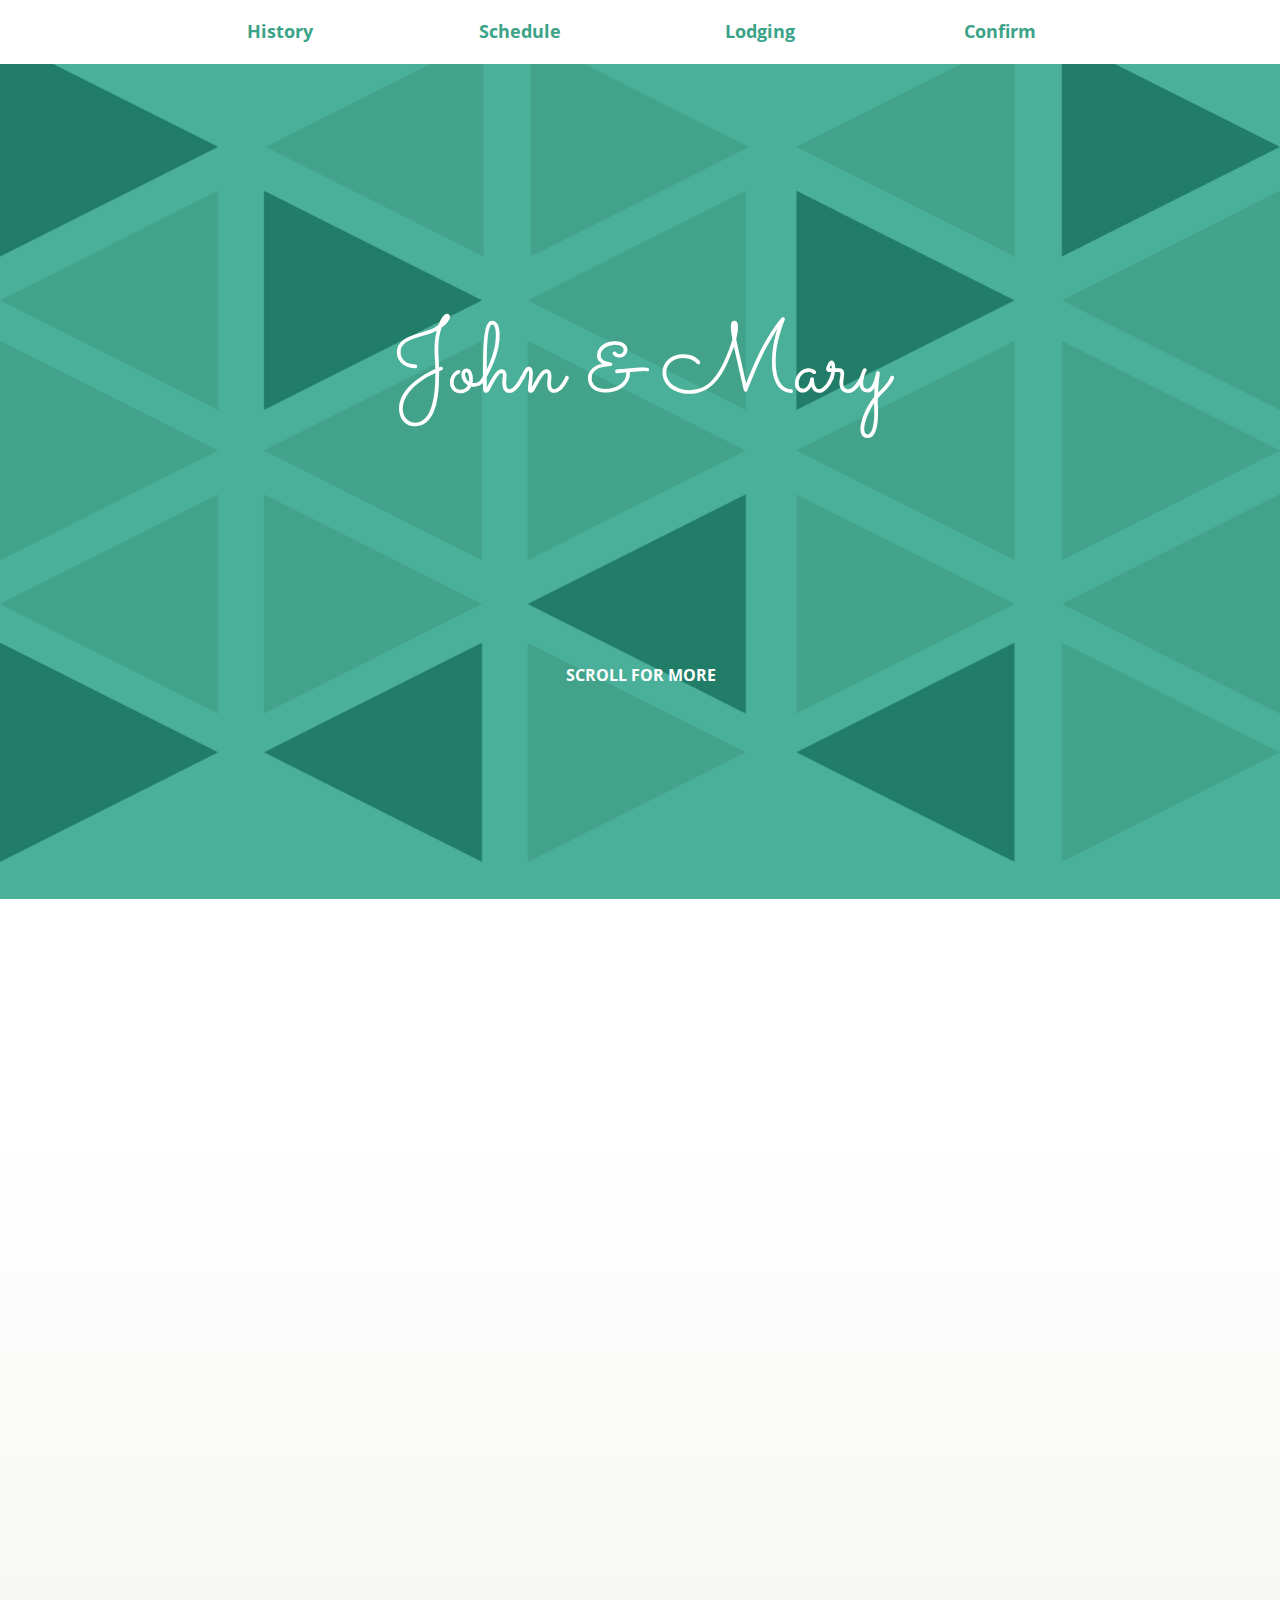
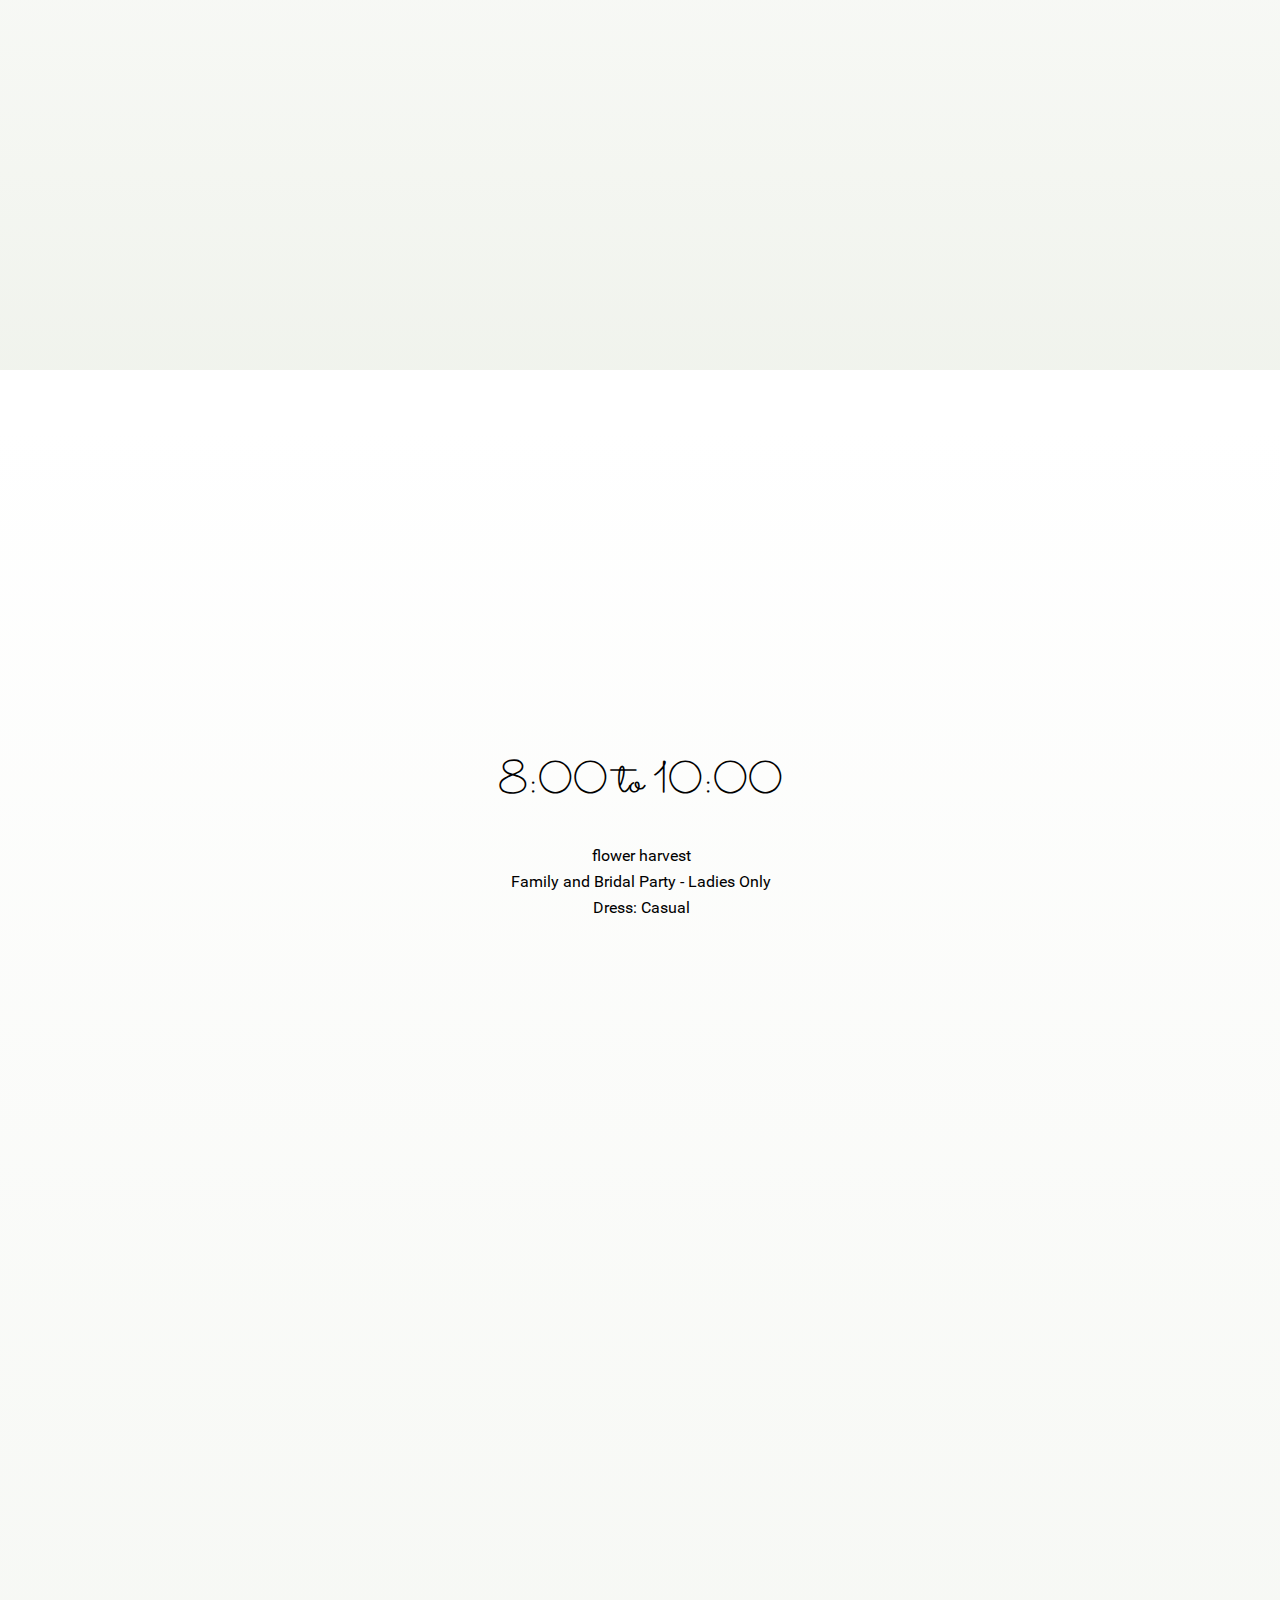
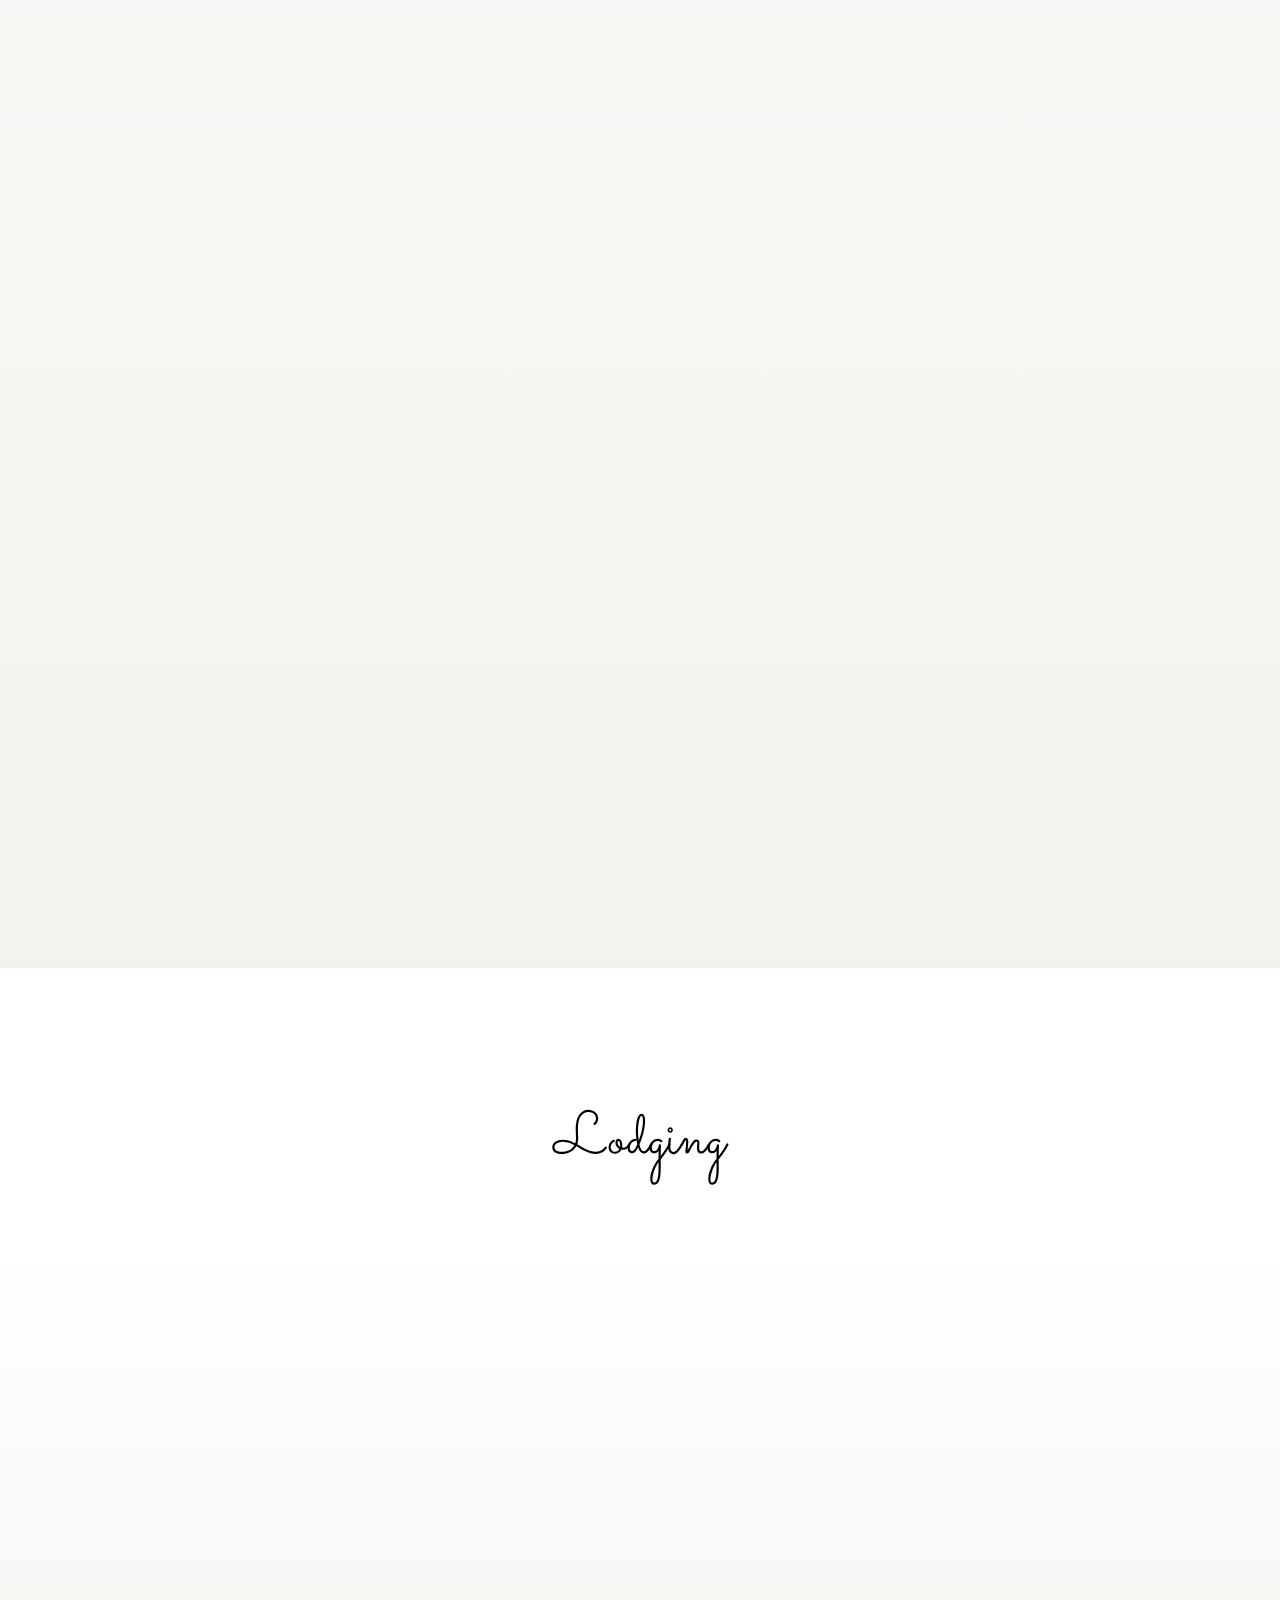
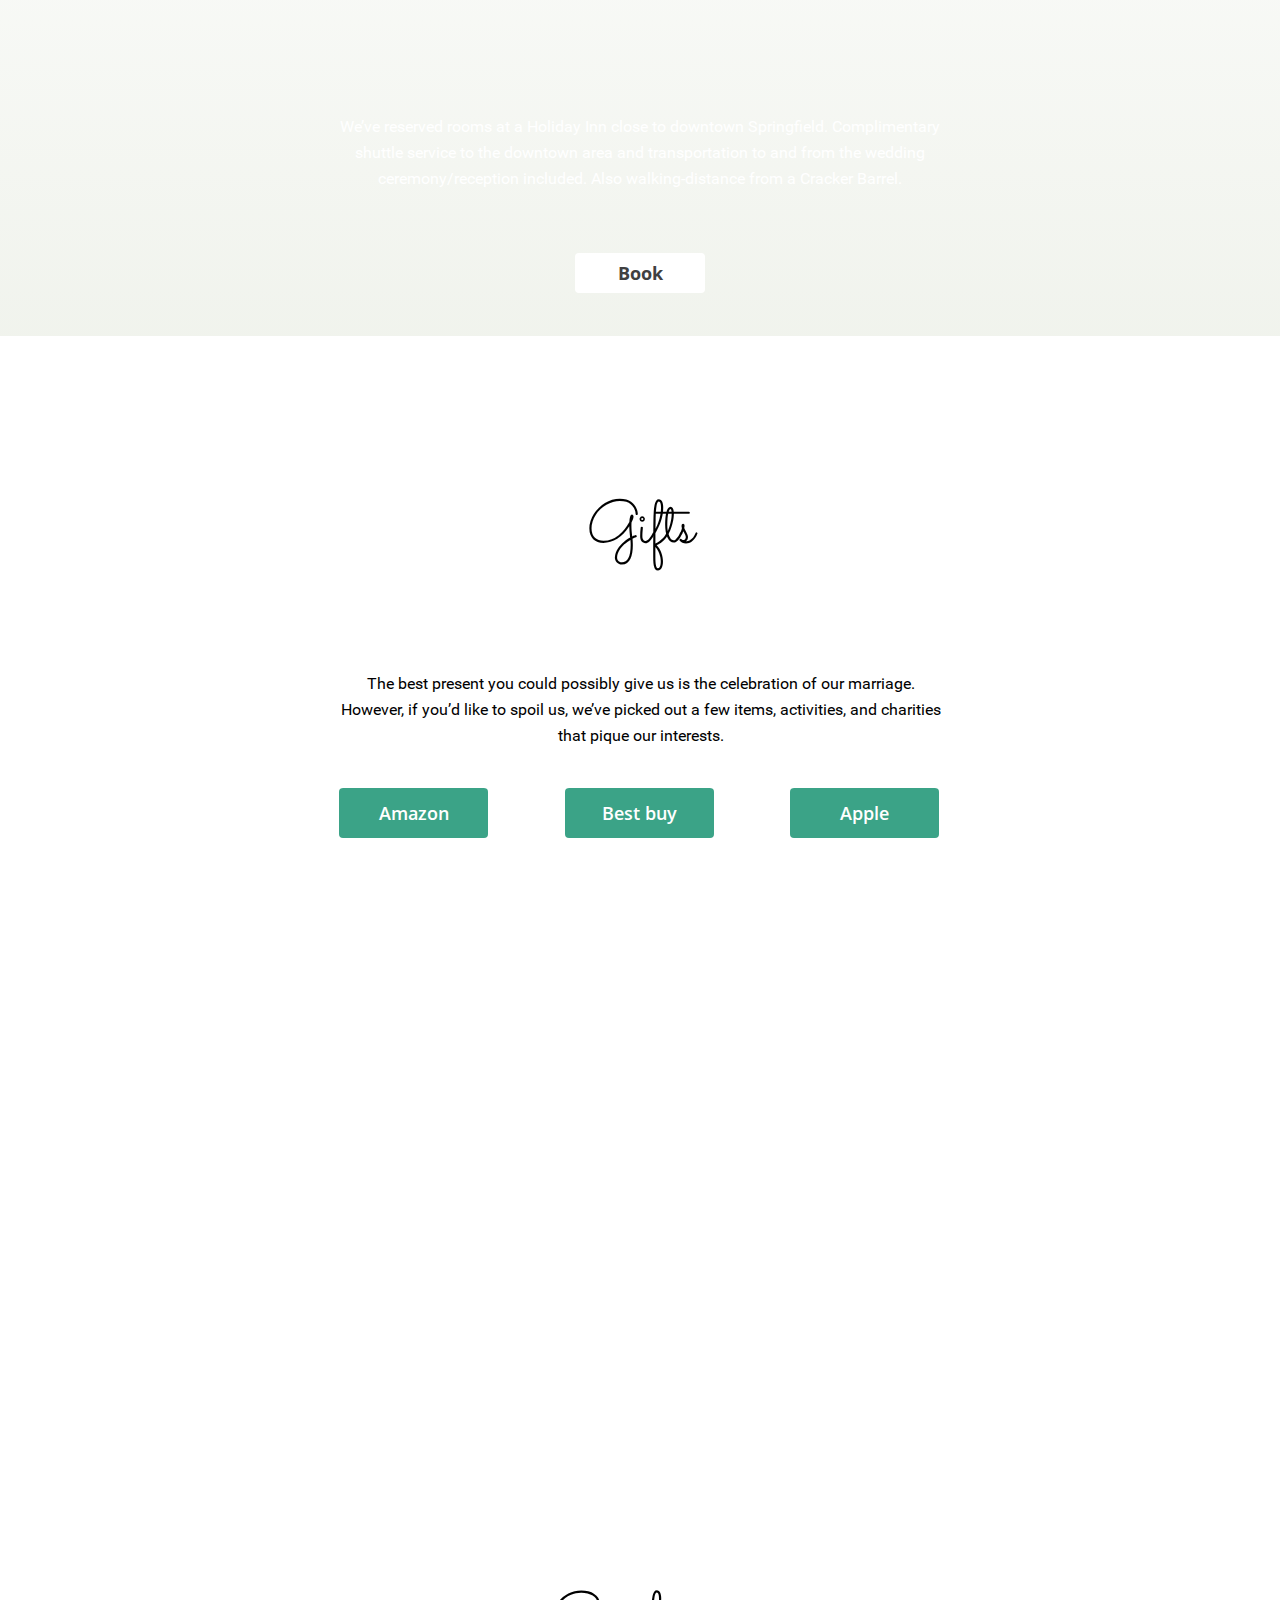
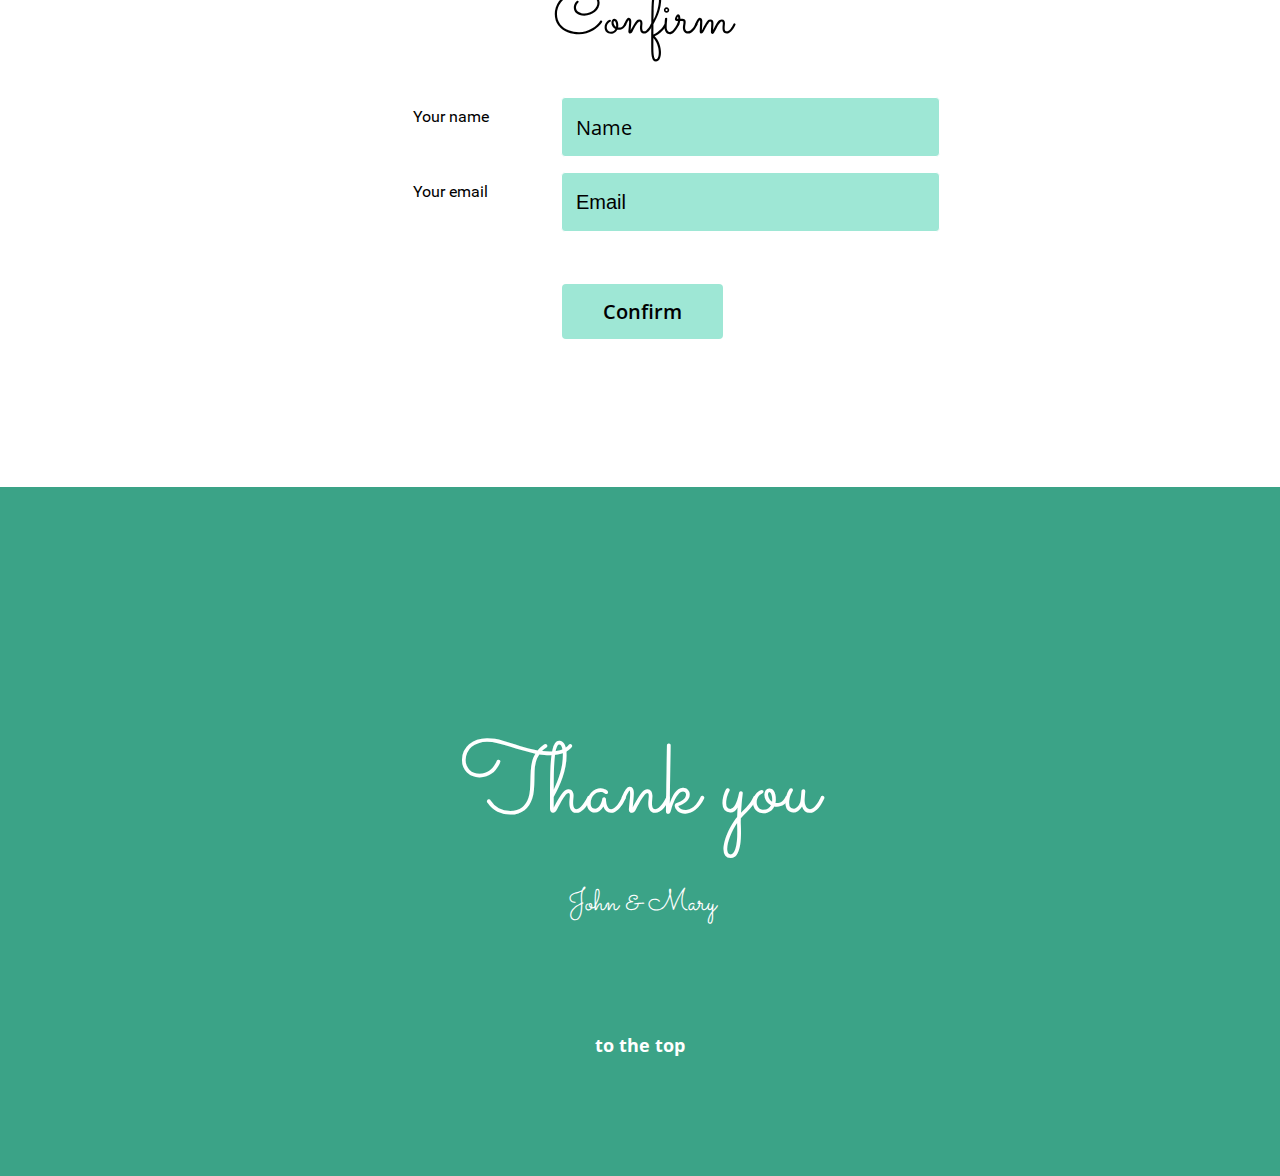
==== commit 7052e0f0: "modify" ====
--- a/index.html
+++ b/index.html
@@ -9,23 +9,23 @@
 <style>.anim{visibility:hidden}</style>
 <style>@font-face{font-family:"Open Sans";src:url('css/OpenSans-Bold.woff2') format('woff2'),url('css/OpenSans-Bold.woff') format('woff');font-weight:700}@font-face{font-family:"Sacramento";src:url('css/Sacramento-Regular.woff2') format('woff2'),url('css/Sacramento-Regular.woff') format('woff');font-weight:400}@font-face{font-family:"Roboto";src:url('css/Roboto-Regular.woff2') format('woff2'),url('css/Roboto-Regular.woff') format('woff');font-weight:400}@font-face{font-family:"Open Sans";src:url('css/OpenSans-Semibold.woff2') format('woff2'),url('css/OpenSans-Semibold.woff') format('woff');font-weight:600}@font-face{font-family:"Open Sans";src:url('css/OpenSans-Regular.woff2') format('woff2'),url('css/OpenSans-Regular.woff') format('woff');font-weight:400}body,div{font-size:0}p, span,h1,h2,h3,h4,h5,h6{margin:0;word-spacing:normal;word-wrap:break-word;-ms-word-wrap:break-word;pointer-events:auto}sup{font-size:inherit;vertical-align:baseline;position:relative;top:-0.4em}sub{font-size:inherit;vertical-align:baseline;position:relative;top:0.4em}ul{display:block;word-spacing:normal;word-wrap:break-word;list-style-type:none;padding:0;margin:0;-moz-padding-start:0;-khtml-padding-start:0;-webkit-padding-start:0;-o-padding-start:0;-padding-start:0;-webkit-margin-before:0;-webkit-margin-after:0}li{display:block}li p{-webkit-touch-callout:none;-webkit-user-select:none;-khtml-user-select::none;-moz-user-select:none;-ms-user-select:none;-o-user-select:none;user-select:none}form{display:inline-block}a{text-decoration:inherit;color:inherit;-webkit-tap-highlight-color:rgba(0,0,0,0)}textarea{resize:none}.shm-l{float:left;clear:left}.shm-r{float:right;clear:right}.whitespacefix{word-spacing:-1px}video:not(#vbk):not(.videoinline){width:100%;max-width:900px}video:-webkit-full-screen{max-width:100% !important}video:-moz-full-screen{max-width:100% !important}video:-ms-fullscreen{max-width:100% !important}video:fullscreen{max-width:100% !important}.player1.fullscreen1-active video{max-width:100% !important}html{font-family:sans-serif;-ms-text-size-adjust:100%;-webkit-text-size-adjust:100%}body{margin:0}audio,video{display:inline-block;vertical-align:baseline}audio:not([controls]){display:none;height:0}[hidden],template{display:none}a{background:0 0}a:active,a:hover{outline:0}b,strong{font-weight:700}dfn{font-style:italic}h1,h2,h3,h4,h5,h6{font-size:1em;line-height:1;margin:0em 0}img{border:0}svg:not(:root){overflow:hidden}button,input,optgroup,select,textarea{color:inherit;font:inherit;margin:0}button{overflow:visible}button,select{text-transform:none}button,html input[type=button],input[type=submit]{-webkit-appearance:button;cursor:pointer;box-sizing:border-box}input[type=text],input[type=password],textarea{-webkit-appearance:none;appearance: none;box-sizing:border-box}button[disabled],html input[disabled]{cursor:default}button::-moz-focus-inner,input::-moz-focus-inner{border:0;padding:0}input{line-height:normal}input[type=checkbox],input[type=radio]{box-sizing:border-box;padding:0}input[type=number]::-webkit-inner-spin-button,input[type=number]::-webkit-outer-spin-button{height:auto}input[type=search]{-webkit-appearance:textfield;-moz-box-sizing:content-box;-webkit-box-sizing:content-box;box-sizing:content-box}input[type=search]::-webkit-search-cancel-button,input[type=search]::-webkit-search-decoration{-webkit-appearance:none}textarea{overflow:auto;box-sizing:border-box;border-color:#ddd}optgroup{font-weight:700}table{border-collapse:collapse;border-spacing:0}td,th{padding:0}
 html { -webkit-font-smoothing: antialiased; -moz-osx-font-smoothing: grayscale; }.menu-content{cursor:pointer;position:relative}li{-webkit-tap-highlight-color:rgba(0,0,0,0)}
-@-webkit-keyframes fadeInUp{from{opacity:0;-webkit-transform:translate3d(0,100%,0)}to{opacity:1;-webkit-transform:none}}@keyframes fadeInUp{from{opacity:0;transform:translate3d(0,100%,0)}to{opacity:1;transform:none}}.fadeInUp{-webkit-animation-name:fadeInUp;animation-name:fadeInUp}.animated{-webkit-animation-fill-mode:both;animation-fill-mode:both}.animated.infinite{-webkit-animation-iteration-count:infinite;animation-iteration-count:infinite}@-webkit-keyframes zoomIn{from{opacity:0;-webkit-transform:scale3d(.3,.3,.3)}50%{opacity:1}}@keyframes zoomIn{from{opacity:0;transform:scale3d(.3,.3,.3)}50%{opacity:1}}.zoomIn{-webkit-animation-name:zoomIn;animation-name:zoomIn}#b{background-color:#fff}.v5{display:block;*display:block;zoom:1;vertical-align:top}.ps76{margin-top:87px;top:0;position:-webkit-sticky;position:-moz-sticky;position:-o-sticky;position:-ms-sticky;position:sticky}.s66{width:100%;min-width:960px;min-height:64px}.c57{z-index:61;pointer-events:none}.v6{display:inline-block;*display:inline;zoom:1;vertical-align:top}.ps77{position:relative;margin-top:0}.c58{z-index:62;border:0;background-color:#fff}.ps78{position:relative;margin-top:18px}.s67{min-width:960px;width:960px;margin-left:auto;margin-right:auto}.v7{display:inline-block;*display:inline;zoom:1;vertical-align:top;overflow:visible}.ps79{position:relative;margin-left:0;margin-top:0}.s68{min-width:959px;width:959px;min-height:31px;height:31px}.c59{z-index:63;pointer-events:auto}.v8{display:inline-block;*display:inline-block;zoom:1;vertical-align:top}.m{padding:0px 0px 0px 0px}.ml{outline:0}.s69{min-width:239px;width:239px;min-height:31px;height:31px}.mcv{display:inline-block}.s70{min-width:239px;width:239px;min-height:31px}.c60{pointer-events:none;border:0;background-color:transparent}.c61{pointer-events:auto}.p2{padding-top:0;text-indent:0;padding-bottom:0;padding-right:0;text-align:center}.f12{font-family:"Open Sans";font-size:18px;font-weight:700;font-style:normal;text-decoration:none;text-transform:none;color:#3ba387;background-color:initial;line-height:27px;letter-spacing:normal;text-shadow:none}.ps80{position:relative;margin-left:1px;margin-top:0}.ps81{position:relative;margin-top:-151px}.s71{width:100%;min-width:960px;min-height:899px}.c62{z-index:18;pointer-events:none;border:0;overflow:hidden}.fx2{background-attachment:fixed;background-image:url(images/wedding_1-960-1.png);background-color:rgba(223,229,215,.45);background-repeat:no-repeat;background-position:50% 50%;background-size:cover;background-clip:padding-box}.ps82{position:relative;margin-top:270px}.ps83{position:relative;margin-left:107px;margin-top:0}.s72{min-width:747px;width:747px;min-height:258px}.c63{z-index:19;pointer-events:auto}.f13{font-family:Sacramento;font-size:100px;font-weight:400;font-style:normal;text-decoration:none;text-transform:none;color:#fff;background-color:initial;line-height:204px;letter-spacing:normal;text-shadow:none}.ps84{position:relative;margin-left:354px;margin-top:129px}.s73{min-width:253px;width:253px;min-height:36px}.c64{z-index:20;pointer-events:auto}.f14{font-family:"Open Sans";font-size:16px;font-weight:700;font-style:normal;text-decoration:none;text-transform:none;line-height:normal;letter-spacing:normal;text-shadow:none;text-indent:0;text-align:center;padding-top:7px;padding-bottom:7px;margin-top:0;margin-bottom:0}.button4{border:0;-webkit-border-radius:18px;-moz-border-radius:18px;border-radius:18px;background-color:transparent;color:#fff}.button4:hover{background-color:transparent;border-color:#000;color:#000}.button4:active{background-color:transparent;border-color:#000;color:#dc322f}.v9{display:inline-block;overflow:hidden;outline:0}.s74{width:253px;height:22px}.menu-device{background-color:rgb(0,0,0);display:none}@media (-webkit-min-device-pixel-ratio:2), (min-resolution:192dpi) {.fx2{background-image:url(images/wedding_1-1920-1.png);background-attachment:fixed}}@media (min-width:960px) {.fx2{background-image:url(images/wedding_1-1200-1.png);background-attachment:fixed}}@media (min-width:960px) and (-webkit-min-device-pixel-ratio:2),(min-width:960px) and (min-resolution:192dpi) {.fx2{background-image:url(images/wedding_1-2400.png);background-attachment:fixed}}@media (min-width:1200px) {.fx2{background-image:url(images/wedding_1-1600-1.png);background-attachment:fixed}}@media (min-width:1600px) {.fx2{background-image:url(images/wedding_1-2000.png);background-attachment:fixed}}</style>
+@-webkit-keyframes fadeInUp{from{opacity:0;-webkit-transform:translate3d(0,100%,0)}to{opacity:1;-webkit-transform:none}}@keyframes fadeInUp{from{opacity:0;transform:translate3d(0,100%,0)}to{opacity:1;transform:none}}.fadeInUp{-webkit-animation-name:fadeInUp;animation-name:fadeInUp}.animated{-webkit-animation-fill-mode:both;animation-fill-mode:both}.animated.infinite{-webkit-animation-iteration-count:infinite;animation-iteration-count:infinite}@-webkit-keyframes zoomIn{from{opacity:0;-webkit-transform:scale3d(.3,.3,.3)}50%{opacity:1}}@keyframes zoomIn{from{opacity:0;transform:scale3d(.3,.3,.3)}50%{opacity:1}}.zoomIn{-webkit-animation-name:zoomIn;animation-name:zoomIn}#b{background-color:#fff}.v5{display:block;*display:block;zoom:1;vertical-align:top}.ps76{margin-top:0;top:0;position:-webkit-sticky;position:-moz-sticky;position:-o-sticky;position:-ms-sticky;position:sticky}.s66{width:100%;min-width:960px;min-height:64px}.c57{z-index:61;pointer-events:none}.v6{display:inline-block;*display:inline;zoom:1;vertical-align:top}.ps77{position:relative;margin-top:0}.c58{z-index:62;border:0;background-color:#fff}.ps78{position:relative;margin-top:18px}.s67{min-width:960px;width:960px;margin-left:auto;margin-right:auto}.v7{display:inline-block;*display:inline;zoom:1;vertical-align:top;overflow:visible}.ps79{position:relative;margin-left:0;margin-top:0}.s68{min-width:959px;width:959px;min-height:31px;height:31px}.c59{z-index:63;pointer-events:auto}.v8{display:inline-block;*display:inline-block;zoom:1;vertical-align:top}.m{padding:0px 0px 0px 0px}.ml{outline:0}.s69{min-width:239px;width:239px;min-height:31px;height:31px}.mcv{display:inline-block}.s70{min-width:239px;width:239px;min-height:31px}.c60{pointer-events:none;border:0;background-color:transparent}.c61{pointer-events:auto}.p2{padding-top:0;text-indent:0;padding-bottom:0;padding-right:0;text-align:center}.f12{font-family:"Open Sans";font-size:18px;font-weight:700;font-style:normal;text-decoration:none;text-transform:none;color:#3ba387;background-color:initial;line-height:27px;letter-spacing:normal;text-shadow:none}.ps80{position:relative;margin-left:1px;margin-top:0}.ps81{position:relative;margin-top:-64px}.s71{width:100%;min-width:960px;min-height:899px}.c62{z-index:18;pointer-events:none;border:0;overflow:hidden}.fx2{background-attachment:fixed;background-image:url(images/wedding_1-960-1.png);background-color:rgba(223,229,215,.45);background-repeat:no-repeat;background-position:50% 50%;background-size:cover;background-clip:padding-box}.ps82{position:relative;margin-top:270px}.ps83{position:relative;margin-left:107px;margin-top:0}.s72{min-width:747px;width:747px;min-height:258px}.c63{z-index:19;pointer-events:auto}.f13{font-family:Sacramento;font-size:100px;font-weight:400;font-style:normal;text-decoration:none;text-transform:none;color:#fff;background-color:initial;line-height:204px;letter-spacing:normal;text-shadow:none}.ps84{position:relative;margin-left:354px;margin-top:129px}.s73{min-width:253px;width:253px;min-height:36px}.c64{z-index:20;pointer-events:auto}.f14{font-family:"Open Sans";font-size:16px;font-weight:700;font-style:normal;text-decoration:none;text-transform:none;line-height:normal;letter-spacing:normal;text-shadow:none;text-indent:0;text-align:center;padding-top:7px;padding-bottom:7px;margin-top:0;margin-bottom:0}.button4{border:0;-webkit-border-radius:18px;-moz-border-radius:18px;border-radius:18px;background-color:transparent;color:#fff}.button4:hover{background-color:transparent;border-color:#000;color:#000}.button4:active{background-color:transparent;border-color:#000;color:#dc322f}.v9{display:inline-block;overflow:hidden;outline:0}.s74{width:253px;height:22px}.menu-device{background-color:rgb(0,0,0);display:none}@media (-webkit-min-device-pixel-ratio:2), (min-resolution:192dpi) {.fx2{background-image:url(images/wedding_1-1920-1.png);background-attachment:fixed}}@media (min-width:960px) {.fx2{background-image:url(images/wedding_1-1200-1.png);background-attachment:fixed}}@media (min-width:960px) and (-webkit-min-device-pixel-ratio:2),(min-width:960px) and (min-resolution:192dpi) {.fx2{background-image:url(images/wedding_1-2400.png);background-attachment:fixed}}@media (min-width:1200px) {.fx2{background-image:url(images/wedding_1-1600-1.png);background-attachment:fixed}}@media (min-width:1600px) {.fx2{background-image:url(images/wedding_1-2000.png);background-attachment:fixed}}</style>
 <link rel="shortcut icon" type="image/x-icon" href="favicon.ico">
 <link rel="apple-touch-icon" sizes="180x180" href="apple-touch-icon.png">
 <meta name="msapplication-TileImage" content="mstile-144x144.png">
 <link rel="manifest" href="site.webmanifest">
 <meta name="description" content="The Designer&apos;s imagination becomes a reality.">
 <meta name="keywords" content="Kangwon National University, KNU, KNULAB, Interaction, GUI, UI, UX, Prototype, Sketch, InVision Studio, Photoshop, Illustrator">
-<link as="style" onload="this.onload=null;this.rel='stylesheet'" rel="preload" href="css/site.20181017111416.css">
-<noscript><link rel="stylesheet" href="css/site.20181017111416.css"></noscript>
+<link as="style" onload="this.onload=null;this.rel='stylesheet'" rel="preload" href="css/site.20181017112327.css">
+<noscript><link rel="stylesheet" href="css/site.20181017112327.css"></noscript>
 <!--[if lte IE 7]>
-<link rel="stylesheet" href="css/site.20181017111416-lteIE7.css" type="text/css">
+<link rel="stylesheet" href="css/site.20181017112327-lteIE7.css" type="text/css">
 <![endif]-->
 <!--[if lte IE 8]>
-<link rel="stylesheet" href="css/site.20181017111416-lteIE8.css" type="text/css">
+<link rel="stylesheet" href="css/site.20181017112327-lteIE8.css" type="text/css">
 <![endif]-->
 <!--[if gte IE 9]>
-<link rel="stylesheet" href="css/site.20181017111416-gteIE9.css" type="text/css">
+<link rel="stylesheet" href="css/site.20181017112327-gteIE9.css" type="text/css">
 <![endif]-->
 <script>!function(e){var t=!1;try{t=e.document.createElement("link").relList.supports("preload")}catch(e){}if(!t)for(var n=e.document.getElementsByTagName("link"),l=0;l<n.length;l++){var a=n[l];"preload"===a.rel&&"style"===a.getAttribute("as")&&function(e){function t(){e.media="all"}e.addEventListener("load",t),setTimeout(function(){e.rel="stylesheet",e.media="nl x"}),setTimeout(t,3e3)}(a)}}(this);
 </script>
@@ -401,7 +401,7 @@
 </div>
 </div>
 </div>
-<script>!function(){var s=["js/jquery.js","js/jqueryui.js","js/fixed.min.js","js/woolite.js","js/h5validate.js","js/menu.js","js/menu-dropdown-animations.min.js","js/menu-dropdown.20181017111416.js","js/stickyfill.js","js/index.20181017111416.js"],n={},j=0,e=function(e){var o=new XMLHttpRequest;o.open("GET",s[e],!0),o.onload=function(){if(n[e]=o.responseText,10==++j)for(var t in s){var i=document.createElement("script");i.textContent=n[t],document.body.appendChild(i)}},o.send()};for(var o in s)e(o)}();
+<script>!function(){var s=["js/jquery.js","js/jqueryui.js","js/fixed.min.js","js/woolite.js","js/h5validate.js","js/menu.js","js/menu-dropdown-animations.min.js","js/menu-dropdown.20181017112327.js","js/stickyfill.js","js/index.20181017112327.js"],n={},j=0,e=function(e){var o=new XMLHttpRequest;o.open("GET",s[e],!0),o.onload=function(){if(n[e]=o.responseText,10==++j)for(var t in s){var i=document.createElement("script");i.textContent=n[t],document.body.appendChild(i)}},o.send()};for(var o in s)e(o)}();
 </script>
 <script type="text/javascript">
 var ver=RegExp(/Mozilla\/5\.0 \(Linux; .; Android ([\d.]+)/).exec(navigator.userAgent);if(ver&&parseFloat(ver[1])<5){document.getElementsByTagName('body')[0].className+=' whitespacefix';}
--- a/css/site.20181017112327.css
+++ b/css/site.20181017112327.css
@@ -0,0 +1,2 @@
+.menu-content{cursor:pointer;position:relative}li{-webkit-tap-highlight-color:rgba(0,0,0,0)}
+.animated{-webkit-animation-fill-mode:both;animation-fill-mode:both}.animated.infinite{-webkit-animation-iteration-count:infinite;animation-iteration-count:infinite}@-webkit-keyframes fadeInUp{from{opacity:0;-webkit-transform:translate3d(0,100%,0)}to{opacity:1;-webkit-transform:none}}@keyframes fadeInUp{from{opacity:0;transform:translate3d(0,100%,0)}to{opacity:1;transform:none}}.fadeInUp{-webkit-animation-name:fadeInUp;animation-name:fadeInUp}@-webkit-keyframes zoomIn{from{opacity:0;-webkit-transform:scale3d(.3,.3,.3)}50%{opacity:1}}@keyframes zoomIn{from{opacity:0;transform:scale3d(.3,.3,.3)}50%{opacity:1}}.zoomIn{-webkit-animation-name:zoomIn;animation-name:zoomIn}@-webkit-keyframes slideInLeft{from{-webkit-transform:translate3d(-100%,0,0);visibility:visible}to{-webkit-transform:translate3d(0,0,0)}}@keyframes slideInLeft{from{transform:translate3d(-100%,0,0);visibility:visible}to{transform:translate3d(0,0,0)}}.slideInLeft{-webkit-animation-name:slideInLeft;animation-name:slideInLeft}@-webkit-keyframes slideInRight{from{-webkit-transform:translate3d(100%,0,0);visibility:visible}to{-webkit-transform:translate3d(0,0,0)}}@keyframes slideInRight{from{transform:translate3d(100%,0,0);visibility:visible}to{transform:translate3d(0,0,0)}}.slideInRight{-webkit-animation-name:slideInRight;animation-name:slideInRight}@-webkit-keyframes fadeInDown{from{opacity:0;-webkit-transform:translate3d(0,-100%,0)}to{opacity:1;-webkit-transform:none}}@keyframes fadeInDown{from{opacity:0;transform:translate3d(0,-100%,0)}to{opacity:1;transform:none}}.fadeInDown{-webkit-animation-name:fadeInDown;animation-name:fadeInDown}@-webkit-keyframes fadeInRight{from{opacity:0;-webkit-transform:translate3d(100%,0,0)}to{opacity:1;-webkit-transform:none}}@keyframes fadeInRight{from{opacity:0;transform:translate3d(100%,0,0)}to{opacity:1;transform:none}}.fadeInRight{-webkit-animation-name:fadeInRight;animation-name:fadeInRight}@-webkit-keyframes fadeInLeft{from{opacity:0;-webkit-transform:translate3d(-100%,0,0)}to{opacity:1;-webkit-transform:none}}@keyframes fadeInLeft{from{opacity:0;transform:translate3d(-100%,0,0)}to{opacity:1;transform:none}}.fadeInLeft{-webkit-animation-name:fadeInLeft;animation-name:fadeInLeft}@-webkit-keyframes rotateIn{from{-webkit-transform-origin:center;-webkit-transform:rotate3d(0,0,1,-200deg);opacity:0}to{-webkit-transform-origin:center;-webkit-transform:none;opacity:1}}@keyframes rotateIn{from{transform-origin:center;transform:rotate3d(0,0,1,-200deg);opacity:0}to{transform-origin:center;transform:none;opacity:1}}.rotateIn{-webkit-animation-name:rotateIn;animation-name:rotateIn}@font-face{font-family:"Open Sans";src:url('OpenSans-Bold.woff2') format('woff2'),url('OpenSans-Bold.woff') format('woff');font-weight:700}@font-face{font-family:"Sacramento";src:url('Sacramento-Regular.woff2') format('woff2'),url('Sacramento-Regular.woff') format('woff');font-weight:400}@font-face{font-family:"Roboto";src:url('Roboto-Regular.woff2') format('woff2'),url('Roboto-Regular.woff') format('woff');font-weight:400}@font-face{font-family:"Open Sans";src:url('OpenSans-Semibold.woff2') format('woff2'),url('OpenSans-Semibold.woff') format('woff');font-weight:600}@font-face{font-family:"Open Sans";src:url('OpenSans-Regular.woff2') format('woff2'),url('OpenSans-Regular.woff') format('woff');font-weight:400}.v{display:block;vertical-align:top}.ps{position:relative;margin-left:0;margin-top:235px}.s{min-width:1px;width:1px;min-height:1px}.v2{display:inline-block;vertical-align:top}.ps2{position:relative;margin-top:-1px}.s2{width:100%;min-width:960px;min-height:836px}.c{z-index:5;pointer-events:none;border:0;background-image:-webkit-gradient(linear, left bottom, left top, color-stop(0, rgba(223,229,215,0.454785)), color-stop(1, rgba(223,229,215,0)));background-image:-o-linear-gradient(top, rgba(223,229,215,0.454785) 0%, rgba(223,229,215,0) 100%);background-image:-webkit-linear-gradient(top, rgba(223,229,215,0.454785) 0%, rgba(223,229,215,0) 100%);background-image:-ms-linear-gradient(top, rgba(223,229,215,0.454785) 0%, rgba(223,229,215,0) 100%);background-image:linear-gradient(to top, rgba(223,229,215,0.454785) 0%, rgba(223,229,215,0) 100%);background-clip:padding-box}.ps3{position:relative;margin-top:96px}.s3{min-width:960px;width:960px;margin-left:auto;margin-right:auto}.ps4{position:relative;margin-left:0;margin-top:0}.s4{min-width:960px;width:960px;min-height:740px}.w{line-height:0}.ps5{position:relative;margin-left:33px;margin-top:0}.s5{min-width:877px;width:877px;min-height:533px}.ps6{position:relative;margin-left:0;margin-top:222px}.s6{min-width:200px;width:200px;min-height:150px;height:150px}.c3{z-index:16;pointer-events:auto}.i{position:absolute;left:0;width:200px;height:103px;top:23px;border:0}.i2{left:0;width:200px;height:103px;top:23px;display:inline-block}.ps7{position:relative;margin-left:-53px;margin-top:0}.s7{min-width:600px;width:600px;min-height:533px}.ps8{position:relative;margin-left:88px;margin-top:0}.s8{min-width:425px;width:425px;min-height:153px}.c4{z-index:21;pointer-events:auto}.p{padding-top:0;text-indent:0;padding-bottom:0;padding-right:0;text-align:center}.f{font-family:Sacramento;font-size:60px;font-weight:400;font-style:normal;text-decoration:none;text-transform:none;color:#000;background-color:initial;line-height:122px;letter-spacing:normal;text-shadow:none}.ps9{position:relative;margin-left:0;margin-top:-31px}.s9{min-width:600px;width:600px;min-height:411px}.c5{z-index:17;pointer-events:auto}.f2{font-family:Roboto;font-size:16px;font-weight:400;font-style:normal;text-decoration:none;text-transform:none;color:#3ba387;background-color:initial;line-height:26px;letter-spacing:normal;text-shadow:none}.ps10{position:relative;margin-left:677px;margin-top:-422px}.c6{z-index:8;pointer-events:auto}.ps11{position:relative;margin-left:0;margin-top:-219px}.s10{min-width:960px;width:960px;min-height:426px;height:426px}.c7{z-index:12;pointer-events:auto}.i3{position:absolute;left:15px;width:931px;height:426px;top:0;border:0}.i4{left:15px;width:931px;height:426px;top:0;display:inline-block}.ps12{position:relative;margin-top:55px}.s11{width:100%;min-width:960px;min-height:2142px}.c8{z-index:1;pointer-events:none;border:0;background-image:-webkit-gradient(linear, left bottom, left top, color-stop(0, rgba(223,229,215,0.454785)), color-stop(1, rgba(223,229,215,0)));background-image:-o-linear-gradient(top, rgba(223,229,215,0.454785) 0%, rgba(223,229,215,0) 100%);background-image:-webkit-linear-gradient(top, rgba(223,229,215,0.454785) 0%, rgba(223,229,215,0) 100%);background-image:-ms-linear-gradient(top, rgba(223,229,215,0.454785) 0%, rgba(223,229,215,0) 100%);background-image:linear-gradient(to top, rgba(223,229,215,0.454785) 0%, rgba(223,229,215,0) 100%);background-clip:padding-box}.ps13{position:relative;margin-top:45px}.ps14{position:relative;margin-left:267px;margin-top:0}.c9{z-index:22;pointer-events:auto}.ps15{position:relative;margin-left:-608px;margin-top:153px}.s12{min-width:119px;width:119px;min-height:89px;height:89px}.c10{z-index:13;pointer-events:auto}.i5{position:absolute;left:17px;width:84px;height:89px;top:0;border:0}.i6{left:17px;width:84px;height:89px;top:0;display:inline-block}.ps16{position:relative;margin-left:-23px;margin-top:242px}.s13{min-width:601px;width:601px;min-height:130px}.ps17{position:relative;margin-left:0;margin-top:24px}.s14{min-width:600px;width:600px;min-height:106px}.c11{z-index:23;pointer-events:auto}.f3{font-family:Sacramento;font-size:45px;font-weight:400;font-style:normal;text-decoration:none;text-transform:none;color:#000;background-color:initial;line-height:92px;letter-spacing:normal;text-shadow:none}.ps18{position:relative;margin-left:482px;margin-top:-130px}.c12{z-index:10;pointer-events:auto}.ps19{position:relative;margin-left:181px;margin-top:0}.s15{min-width:705px;width:705px;min-height:225px}.s16{min-width:600px;width:600px;min-height:165px}.s17{min-width:600px;width:600px;min-height:102px}.c13{z-index:24;pointer-events:auto}.f4{font-family:Roboto;font-size:16px;font-weight:400;font-style:normal;text-decoration:none;text-transform:none;color:#000;background-color:initial;line-height:26px;letter-spacing:normal;text-shadow:none}.ps20{position:relative;margin-left:162px;margin-top:-26px}.c14{z-index:14;pointer-events:auto}.ps21{position:relative;margin-left:586px;margin-top:-29px}.c15{z-index:9;pointer-events:auto}.ps22{position:relative;margin-left:184px;margin-top:13px}.c16{z-index:11;pointer-events:auto}.ps23{position:relative;margin-left:0;margin-top:30px}.s18{min-width:960px;width:960px;min-height:1368px}.s19{min-width:600px;width:600px;min-height:246px}.ps24{position:relative;margin-left:361px;margin-top:0}.c17{z-index:26;pointer-events:auto}.ps25{position:relative;margin-left:0;margin-top:-10px}.c18{z-index:25;pointer-events:auto}.ps26{position:relative;margin-left:0;margin-top:-151px}.s20{min-width:960px;width:960px;min-height:1273px;height:1273px}.c19{z-index:3;pointer-events:auto}.i7{position:absolute;left:2px;width:955px;height:1273px;top:0;border:0}.i8{left:2px;width:955px;height:1273px;top:0;display:inline-block}.ps27{position:relative;margin-left:182px;margin-top:-1122px}.c20{z-index:27;pointer-events:auto}.ps28{position:relative;margin-left:110px;margin-top:-1020px}.s21{min-width:800px;width:800px;min-height:419px}.c21{z-index:4;pointer-events:auto}.ps29{position:relative;margin-left:-52px;margin-top:209px}.s22{min-width:201px;width:201px;min-height:210px;height:210px}.c22{z-index:6;pointer-events:auto}.i9{position:absolute;left:38px;width:125px;height:210px;top:0;border:0}.i10{left:38px;width:125px;height:210px;top:0;display:inline-block}.ps30{position:relative;margin-left:52px;margin-top:14px}.s23{min-width:90px;width:90px;min-height:94px;height:94px}.c23{z-index:28;pointer-events:auto}.i11{position:absolute;left:23px;width:44px;height:94px;top:0;border:0}.i12{left:23px;width:44px;height:94px;top:0;display:inline-block}.ps31{position:relative;margin-left:-41px;margin-top:14px}.c24{z-index:15;pointer-events:auto}.ps32{position:relative;margin-left:502px;margin-top:-393px}.s24{min-width:298px;width:298px;min-height:223px;height:223px}.c25{z-index:2;pointer-events:auto}.i13{position:absolute;left:0;width:298px;height:152px;top:36px;border:0}.i14{left:0;width:298px;height:152px;top:36px;display:inline-block}.ps33{position:relative;margin-left:183px;margin-top:-533px}.c26{z-index:29;pointer-events:auto}.f5{font-family:Sacramento;font-size:45px;font-weight:400;font-style:normal;text-decoration:none;text-transform:none;color:#fff;background-color:initial;line-height:92px;letter-spacing:normal;text-shadow:none}.ps34{position:relative;margin-left:184px;margin-top:-427px}.s25{min-width:600px;width:600px;min-height:191px}.c27{z-index:30;pointer-events:auto}.f6{font-family:Roboto;font-size:16px;font-weight:400;font-style:normal;text-decoration:none;text-transform:none;color:#fff;background-color:initial;line-height:26px;letter-spacing:normal;text-shadow:none}.ps35{position:relative;margin-left:327px;margin-top:-30px}.s26{min-width:199px;width:199px;min-height:119px}.s27{min-width:89px;width:89px;min-height:66px;height:66px}.c28{z-index:32;pointer-events:auto}.i15{position:absolute;left:12px;width:66px;height:66px;top:0;border:0}.i16{left:12px;width:66px;height:66px;top:0;display:inline-block}.ps36{position:relative;margin-left:45px;margin-top:-96px}.s28{min-width:126px;width:126px;min-height:119px;height:119px}.c29{z-index:31;pointer-events:auto}.i17{position:absolute;left:8px;width:110px;height:119px;top:0;border:0}.i18{left:8px;width:110px;height:119px;top:0;display:inline-block}.ps37{position:relative;margin-left:129px;margin-top:-59px}.s29{min-width:70px;width:70px;min-height:52px;height:52px}.c30{z-index:33;pointer-events:auto}.i19{position:absolute;left:9px;width:52px;height:52px;top:0;border:0}.i20{left:9px;width:52px;height:52px;top:0;display:inline-block}.ps38{position:relative;margin-top:111px}.s30{pointer-events:none;min-width:960px;width:960px;margin-left:auto;margin-right:auto}.ps39{position:relative;margin-left:325px;margin-top:0}.s31{min-width:309px;width:309px;min-height:153px}.c31{z-index:34;pointer-events:auto}.ps40{position:relative;margin-top:0}.s32{width:100%;min-width:960px;min-height:703px}.c32{z-index:7;pointer-events:none;border:0;background-image:-webkit-gradient(linear, left bottom, left top, color-stop(0, rgba(223,229,215,0.454785)), color-stop(1, rgba(223,229,215,0)));background-image:-o-linear-gradient(top, rgba(223,229,215,0.454785) 0%, rgba(223,229,215,0) 100%);background-image:-webkit-linear-gradient(top, rgba(223,229,215,0.454785) 0%, rgba(223,229,215,0) 100%);background-image:-ms-linear-gradient(top, rgba(223,229,215,0.454785) 0%, rgba(223,229,215,0) 100%);background-image:linear-gradient(to top, rgba(223,229,215,0.454785) 0%, rgba(223,229,215,0) 100%);background-clip:padding-box}.ps41{position:relative;margin-top:26px}.ps42{position:relative;margin-left:578px;margin-top:0}.c33{z-index:35;pointer-events:auto}.ps43{position:relative;margin-top:-622px}.s33{min-width:960px;width:960px;min-height:628px}.ps44{position:relative;margin-left:81px;margin-top:0}.s34{min-width:836px;width:836px;min-height:323px}.ps45{position:relative;margin-left:0;margin-top:121px}.c34{z-index:37;pointer-events:auto}.ps46{position:relative;margin-left:-21px;margin-top:0}.s35{min-width:430px;width:430px;min-height:323px;height:323px}.c35{z-index:38;pointer-events:auto}.i21{position:absolute;left:116px;width:198px;height:323px;top:0;border:0}.i22{left:116px;width:198px;height:323px;top:0;display:inline-block}.ps47{position:relative;margin-left:564px;margin-top:-223px}.s36{min-width:272px;width:272px;min-height:204px;height:204px}.c36{z-index:64;pointer-events:auto}.i23{position:absolute;left:0;width:272px;height:139px;top:33px;border:0}.i24{left:0;width:272px;height:139px;top:33px;display:inline-block}.ps48{position:relative;margin-left:0;margin-top:-110px}.s37{min-width:960px;width:960px;min-height:415px;height:415px}.c37{z-index:36;pointer-events:auto}.i25{position:absolute;left:23px;width:915px;height:415px;top:0;border:0}.i26{left:23px;width:915px;height:415px;top:0;display:inline-block}.ps49{position:relative;margin-left:180px;margin-top:-228px}.s38{min-width:600px;width:600px;min-height:139px}.c38{z-index:39;pointer-events:auto}.ps50{position:relative;margin-left:-365px;margin-top:-89px}.s39{min-width:130px;width:130px;min-height:40px}.c39{z-index:40;pointer-events:auto}.f7{font-family:"Open Sans";font-size:18px;font-weight:700;font-style:normal;text-decoration:none;text-transform:none;line-height:normal;letter-spacing:normal;text-shadow:none;text-indent:0;text-align:center;padding-top:8px;padding-bottom:8px;margin-top:0;margin-bottom:0}.button{border:0;-webkit-border-radius:4px;-moz-border-radius:4px;border-radius:4px;background-color:#fff;color:#404040}.button:hover{background-color:rgba(255,255,255,.50);border-color:#000;color:#404040}.button:active{background-color:#52646f;border-color:#000;color:#fff}.v3{display:inline-block;overflow:hidden;outline:0}.s40{width:130px;height:24px}.ps51{position:relative;margin-left:58px;margin-top:127px}.s41{min-width:813px;width:813px;min-height:202px}.ps52{position:relative;margin-left:0;margin-top:52px}.c40{z-index:41;pointer-events:auto}.i27{position:absolute;left:21px;width:158px;height:150px;top:0;border:0}.i28{left:21px;width:158px;height:150px;top:0;display:inline-block}.ps53{position:relative;margin-left:56px;margin-top:0}.s42{min-width:332px;width:332px;min-height:139px}.c41{z-index:42;pointer-events:auto}.ps54{position:relative;margin-left:92px;margin-top:102px}.s43{min-width:133px;width:133px;min-height:100px;height:100px}.c42{z-index:43;pointer-events:auto}.i29{position:absolute;left:14px;width:105px;height:100px;top:0;border:0}.i30{left:14px;width:105px;height:100px;top:0;display:inline-block}.s44{min-width:600px;width:600px;min-height:117px}.c43{z-index:44;pointer-events:auto}.ps55{position:relative;margin-left:179px;margin-top:0}.s45{min-width:600px;width:600px;min-height:50px}.s46{min-width:149px;width:149px;min-height:50px}.c44{z-index:45;pointer-events:auto}.f8{font-family:"Open Sans";font-size:18px;font-weight:600;font-style:normal;text-decoration:none;text-transform:none;line-height:normal;letter-spacing:normal;text-shadow:none;text-indent:0;text-align:center;padding-top:13px;padding-bottom:13px;margin-top:0;margin-bottom:0}.button2{border:0;-webkit-border-radius:4px;-moz-border-radius:4px;border-radius:4px;background-color:#3ba387;color:#fff}.button2:hover{background-color:#e0e0e0;border-color:#000;color:#000}.button2:active{background-color:#52646f;border-color:#000;color:#fff}.s47{width:149px;height:24px}.ps56{position:relative;margin-left:77px;margin-top:0}.c45{z-index:47;pointer-events:auto}.ps57{position:relative;margin-left:76px;margin-top:0}.c46{z-index:48;pointer-events:auto}.ps58{position:relative;margin-left:281px;margin-top:23px}.s48{min-width:369px;width:369px;min-height:97px}.ps59{position:relative;margin-left:0;margin-top:38px}.s49{min-width:78px;width:78px;min-height:59px;height:59px}.c47{z-index:46;pointer-events:auto}.i31{position:absolute;left:8px;width:62px;height:59px;top:0;border:0}.i32{left:8px;width:62px;height:59px;top:0;display:inline-block}.ps60{position:relative;margin-left:190px;margin-top:0}.s50{min-width:101px;width:101px;min-height:75px;height:75px}.c48{z-index:49;pointer-events:auto}.i33{position:absolute;left:11px;width:79px;height:75px;top:0;border:0}.i34{left:11px;width:79px;height:75px;top:0;display:inline-block}.ps61{position:relative;margin-left:-650px;margin-top:186px}.ps62{position:relative;margin-left:181px;margin-top:298px}.s51{min-width:600px;width:600px;min-height:562px}.ps63{position:relative;margin-left:11px;margin-top:0}.s52{min-width:574px;width:574px;min-height:430px;height:430px}.c49{z-index:50;pointer-events:auto}.i35{position:absolute;left:36px;width:502px;height:430px;top:0;border:0}.i36{left:36px;width:502px;height:430px;top:0;display:inline-block}.ps64{position:relative;margin-left:0;margin-top:-6px}.s53{min-width:600px;width:600px;min-height:138px}.c50{z-index:51;pointer-events:auto}.ps65{position:relative;margin-left:182px;margin-top:-1px}.s54{min-width:598px;width:598px;min-height:242px}.ps66{position:relative;margin-left:0;margin-top:1px}.s55{min-width:217px;width:217px;min-height:133px}.s56{min-width:217px;width:217px;min-height:58px}.c51{z-index:55;pointer-events:auto}.f9{font-family:Roboto;font-size:16px;font-weight:400;font-style:normal;text-decoration:none;text-transform:none;color:#000;background-color:initial;line-height:38px;letter-spacing:normal;text-shadow:none}.ps67{position:relative;margin-left:0;margin-top:17px}.c52{z-index:56;pointer-events:auto}.ps68{position:relative;margin-left:2px;margin-top:0;z-index:52;pointer-events:auto}.s57{min-width:379px;width:379px;min-height:242px}.s58{min-width:379px;width:379px;min-height:60px;height:60px}.input{border:1px solid #fff;-webkit-border-radius:4px;-moz-border-radius:4px;border-radius:4px;background-color:#9ee7d5;width:379px;height:60px;font-family:"Open Sans";font-size:20px;font-weight:400;font-style:normal;text-decoration:none;text-transform:none;color:#000;line-height:27px;letter-spacing:normal;text-shadow:none;text-indent:0;padding-bottom:0;text-align:left;padding:14px}.ps69{position:relative;margin-left:0;margin-top:15px}.input2{border:1px solid #fff;-webkit-border-radius:4px;-moz-border-radius:4px;border-radius:4px;background-color:#9ee7d5;width:379px;height:60px;font-family:"Helvetica Neue", sans-serif;font-size:20px;font-weight:400;font-style:normal;text-decoration:none;text-transform:none;color:#000;line-height:24px;letter-spacing:normal;text-shadow:none;text-indent:0;padding-bottom:0;text-align:left;padding:14px}.ps70{position:relative;margin-left:1px;margin-top:52px}.s59{min-width:161px;width:161px;min-height:55px}.v4{display:none}.s60{width:161px;height:55px}.submit{font-family:"Open Sans";font-size:20px;font-weight:600;font-style:normal;text-decoration:none;text-transform:none;color:#000;line-height:normal;letter-spacing:normal;text-shadow:none;text-indent:0;text-align:center;border:0;-webkit-border-radius:4px;-moz-border-radius:4px;border-radius:4px;background-color:#9ee7d5;padding-top:14px;padding-bottom:14px;padding-left:0;padding-right:0}.submit:hover{background-color:#e0e0e0;border-color:#000;color:#000}.submit:active{background-color:#52646f;border-color:#000;color:#fff}.ps71{position:relative;margin-top:148px}.s61{width:100%;min-width:960px;min-height:689px}.c53{z-index:57;pointer-events:none;border:0;overflow:hidden}.fx{background-attachment:fixed;background-image:url(../images/wedding_1-960-1.png);background-color:#3ba387;background-repeat:no-repeat;background-position:50% 50%;background-size:cover;background-clip:padding-box}.ps72{position:relative;margin-top:203px}.ps73{position:relative;margin-left:110px;margin-top:0}.s62{min-width:739px;width:739px;min-height:266px}.c54{z-index:58;pointer-events:auto}.f10{font-family:Sacramento;font-size:100px;font-weight:400;font-style:normal;text-decoration:none;text-transform:none;color:#fff;background-color:initial;line-height:204px;letter-spacing:normal;text-shadow:none}.ps74{position:relative;margin-left:62px;margin-top:-82px}.s63{min-width:620px;width:620px;min-height:82px}.c55{z-index:59;pointer-events:auto}.f11{font-family:Sacramento;font-size:30px;font-weight:400;font-style:normal;text-decoration:none;text-transform:none;color:#fff;background-color:initial;line-height:61px;letter-spacing:normal;text-shadow:none}.ps75{position:relative;margin-left:417px;margin-top:69px}.s64{min-width:125px;width:125px;min-height:40px}.c56{z-index:60;pointer-events:auto}.button3{border:0;background-color:transparent;color:#fff}.button3:hover{background-color:transparent;border-color:#000;color:#000}.button3:active{background-color:#52646f;border-color:#000;color:#fff}.s65{width:125px;height:24px}.menu-device{background-color:rgb(0,0,0);display:none}@media (-webkit-min-device-pixel-ratio:2), (min-resolution:192dpi) {.fx{background-image:url(../images/wedding_1-1920-1.png);background-attachment:fixed}}@media (min-width:960px) {.fx{background-image:url(../images/wedding_1-1200-1.png);background-attachment:fixed}}@media (min-width:960px) and (-webkit-min-device-pixel-ratio:2),(min-width:960px) and (min-resolution:192dpi) {.fx{background-image:url(../images/wedding_1-2400.png);background-attachment:fixed}}@media (min-width:1200px) {.fx{background-image:url(../images/wedding_1-1600-1.png);background-attachment:fixed}}@media (min-width:1600px) {.fx{background-image:url(../images/wedding_1-2000.png);background-attachment:fixed}}--- a/css/site.20181017112327.css
+++ b/css/site.20181017112327.css
@@ -0,0 +1,2 @@
+.menu-content{cursor:pointer;position:relative}li{-webkit-tap-highlight-color:rgba(0,0,0,0)}
+.animated{-webkit-animation-fill-mode:both;animation-fill-mode:both}.animated.infinite{-webkit-animation-iteration-count:infinite;animation-iteration-count:infinite}@-webkit-keyframes fadeInUp{from{opacity:0;-webkit-transform:translate3d(0,100%,0)}to{opacity:1;-webkit-transform:none}}@keyframes fadeInUp{from{opacity:0;transform:translate3d(0,100%,0)}to{opacity:1;transform:none}}.fadeInUp{-webkit-animation-name:fadeInUp;animation-name:fadeInUp}@-webkit-keyframes zoomIn{from{opacity:0;-webkit-transform:scale3d(.3,.3,.3)}50%{opacity:1}}@keyframes zoomIn{from{opacity:0;transform:scale3d(.3,.3,.3)}50%{opacity:1}}.zoomIn{-webkit-animation-name:zoomIn;animation-name:zoomIn}@-webkit-keyframes slideInLeft{from{-webkit-transform:translate3d(-100%,0,0);visibility:visible}to{-webkit-transform:translate3d(0,0,0)}}@keyframes slideInLeft{from{transform:translate3d(-100%,0,0);visibility:visible}to{transform:translate3d(0,0,0)}}.slideInLeft{-webkit-animation-name:slideInLeft;animation-name:slideInLeft}@-webkit-keyframes slideInRight{from{-webkit-transform:translate3d(100%,0,0);visibility:visible}to{-webkit-transform:translate3d(0,0,0)}}@keyframes slideInRight{from{transform:translate3d(100%,0,0);visibility:visible}to{transform:translate3d(0,0,0)}}.slideInRight{-webkit-animation-name:slideInRight;animation-name:slideInRight}@-webkit-keyframes fadeInDown{from{opacity:0;-webkit-transform:translate3d(0,-100%,0)}to{opacity:1;-webkit-transform:none}}@keyframes fadeInDown{from{opacity:0;transform:translate3d(0,-100%,0)}to{opacity:1;transform:none}}.fadeInDown{-webkit-animation-name:fadeInDown;animation-name:fadeInDown}@-webkit-keyframes fadeInRight{from{opacity:0;-webkit-transform:translate3d(100%,0,0)}to{opacity:1;-webkit-transform:none}}@keyframes fadeInRight{from{opacity:0;transform:translate3d(100%,0,0)}to{opacity:1;transform:none}}.fadeInRight{-webkit-animation-name:fadeInRight;animation-name:fadeInRight}@-webkit-keyframes fadeInLeft{from{opacity:0;-webkit-transform:translate3d(-100%,0,0)}to{opacity:1;-webkit-transform:none}}@keyframes fadeInLeft{from{opacity:0;transform:translate3d(-100%,0,0)}to{opacity:1;transform:none}}.fadeInLeft{-webkit-animation-name:fadeInLeft;animation-name:fadeInLeft}@-webkit-keyframes rotateIn{from{-webkit-transform-origin:center;-webkit-transform:rotate3d(0,0,1,-200deg);opacity:0}to{-webkit-transform-origin:center;-webkit-transform:none;opacity:1}}@keyframes rotateIn{from{transform-origin:center;transform:rotate3d(0,0,1,-200deg);opacity:0}to{transform-origin:center;transform:none;opacity:1}}.rotateIn{-webkit-animation-name:rotateIn;animation-name:rotateIn}@font-face{font-family:"Open Sans";src:url('OpenSans-Bold.woff2') format('woff2'),url('OpenSans-Bold.woff') format('woff');font-weight:700}@font-face{font-family:"Sacramento";src:url('Sacramento-Regular.woff2') format('woff2'),url('Sacramento-Regular.woff') format('woff');font-weight:400}@font-face{font-family:"Roboto";src:url('Roboto-Regular.woff2') format('woff2'),url('Roboto-Regular.woff') format('woff');font-weight:400}@font-face{font-family:"Open Sans";src:url('OpenSans-Semibold.woff2') format('woff2'),url('OpenSans-Semibold.woff') format('woff');font-weight:600}@font-face{font-family:"Open Sans";src:url('OpenSans-Regular.woff2') format('woff2'),url('OpenSans-Regular.woff') format('woff');font-weight:400}.v{display:block;vertical-align:top}.ps{position:relative;margin-left:0;margin-top:235px}.s{min-width:1px;width:1px;min-height:1px}.v2{display:inline-block;vertical-align:top}.ps2{position:relative;margin-top:-1px}.s2{width:100%;min-width:960px;min-height:836px}.c{z-index:5;pointer-events:none;border:0;background-image:-webkit-gradient(linear, left bottom, left top, color-stop(0, rgba(223,229,215,0.454785)), color-stop(1, rgba(223,229,215,0)));background-image:-o-linear-gradient(top, rgba(223,229,215,0.454785) 0%, rgba(223,229,215,0) 100%);background-image:-webkit-linear-gradient(top, rgba(223,229,215,0.454785) 0%, rgba(223,229,215,0) 100%);background-image:-ms-linear-gradient(top, rgba(223,229,215,0.454785) 0%, rgba(223,229,215,0) 100%);background-image:linear-gradient(to top, rgba(223,229,215,0.454785) 0%, rgba(223,229,215,0) 100%);background-clip:padding-box}.ps3{position:relative;margin-top:96px}.s3{min-width:960px;width:960px;margin-left:auto;margin-right:auto}.ps4{position:relative;margin-left:0;margin-top:0}.s4{min-width:960px;width:960px;min-height:740px}.w{line-height:0}.ps5{position:relative;margin-left:33px;margin-top:0}.s5{min-width:877px;width:877px;min-height:533px}.ps6{position:relative;margin-left:0;margin-top:222px}.s6{min-width:200px;width:200px;min-height:150px;height:150px}.c3{z-index:16;pointer-events:auto}.i{position:absolute;left:0;width:200px;height:103px;top:23px;border:0}.i2{left:0;width:200px;height:103px;top:23px;display:inline-block}.ps7{position:relative;margin-left:-53px;margin-top:0}.s7{min-width:600px;width:600px;min-height:533px}.ps8{position:relative;margin-left:88px;margin-top:0}.s8{min-width:425px;width:425px;min-height:153px}.c4{z-index:21;pointer-events:auto}.p{padding-top:0;text-indent:0;padding-bottom:0;padding-right:0;text-align:center}.f{font-family:Sacramento;font-size:60px;font-weight:400;font-style:normal;text-decoration:none;text-transform:none;color:#000;background-color:initial;line-height:122px;letter-spacing:normal;text-shadow:none}.ps9{position:relative;margin-left:0;margin-top:-31px}.s9{min-width:600px;width:600px;min-height:411px}.c5{z-index:17;pointer-events:auto}.f2{font-family:Roboto;font-size:16px;font-weight:400;font-style:normal;text-decoration:none;text-transform:none;color:#3ba387;background-color:initial;line-height:26px;letter-spacing:normal;text-shadow:none}.ps10{position:relative;margin-left:677px;margin-top:-422px}.c6{z-index:8;pointer-events:auto}.ps11{position:relative;margin-left:0;margin-top:-219px}.s10{min-width:960px;width:960px;min-height:426px;height:426px}.c7{z-index:12;pointer-events:auto}.i3{position:absolute;left:15px;width:931px;height:426px;top:0;border:0}.i4{left:15px;width:931px;height:426px;top:0;display:inline-block}.ps12{position:relative;margin-top:55px}.s11{width:100%;min-width:960px;min-height:2142px}.c8{z-index:1;pointer-events:none;border:0;background-image:-webkit-gradient(linear, left bottom, left top, color-stop(0, rgba(223,229,215,0.454785)), color-stop(1, rgba(223,229,215,0)));background-image:-o-linear-gradient(top, rgba(223,229,215,0.454785) 0%, rgba(223,229,215,0) 100%);background-image:-webkit-linear-gradient(top, rgba(223,229,215,0.454785) 0%, rgba(223,229,215,0) 100%);background-image:-ms-linear-gradient(top, rgba(223,229,215,0.454785) 0%, rgba(223,229,215,0) 100%);background-image:linear-gradient(to top, rgba(223,229,215,0.454785) 0%, rgba(223,229,215,0) 100%);background-clip:padding-box}.ps13{position:relative;margin-top:45px}.ps14{position:relative;margin-left:267px;margin-top:0}.c9{z-index:22;pointer-events:auto}.ps15{position:relative;margin-left:-608px;margin-top:153px}.s12{min-width:119px;width:119px;min-height:89px;height:89px}.c10{z-index:13;pointer-events:auto}.i5{position:absolute;left:17px;width:84px;height:89px;top:0;border:0}.i6{left:17px;width:84px;height:89px;top:0;display:inline-block}.ps16{position:relative;margin-left:-23px;margin-top:242px}.s13{min-width:601px;width:601px;min-height:130px}.ps17{position:relative;margin-left:0;margin-top:24px}.s14{min-width:600px;width:600px;min-height:106px}.c11{z-index:23;pointer-events:auto}.f3{font-family:Sacramento;font-size:45px;font-weight:400;font-style:normal;text-decoration:none;text-transform:none;color:#000;background-color:initial;line-height:92px;letter-spacing:normal;text-shadow:none}.ps18{position:relative;margin-left:482px;margin-top:-130px}.c12{z-index:10;pointer-events:auto}.ps19{position:relative;margin-left:181px;margin-top:0}.s15{min-width:705px;width:705px;min-height:225px}.s16{min-width:600px;width:600px;min-height:165px}.s17{min-width:600px;width:600px;min-height:102px}.c13{z-index:24;pointer-events:auto}.f4{font-family:Roboto;font-size:16px;font-weight:400;font-style:normal;text-decoration:none;text-transform:none;color:#000;background-color:initial;line-height:26px;letter-spacing:normal;text-shadow:none}.ps20{position:relative;margin-left:162px;margin-top:-26px}.c14{z-index:14;pointer-events:auto}.ps21{position:relative;margin-left:586px;margin-top:-29px}.c15{z-index:9;pointer-events:auto}.ps22{position:relative;margin-left:184px;margin-top:13px}.c16{z-index:11;pointer-events:auto}.ps23{position:relative;margin-left:0;margin-top:30px}.s18{min-width:960px;width:960px;min-height:1368px}.s19{min-width:600px;width:600px;min-height:246px}.ps24{position:relative;margin-left:361px;margin-top:0}.c17{z-index:26;pointer-events:auto}.ps25{position:relative;margin-left:0;margin-top:-10px}.c18{z-index:25;pointer-events:auto}.ps26{position:relative;margin-left:0;margin-top:-151px}.s20{min-width:960px;width:960px;min-height:1273px;height:1273px}.c19{z-index:3;pointer-events:auto}.i7{position:absolute;left:2px;width:955px;height:1273px;top:0;border:0}.i8{left:2px;width:955px;height:1273px;top:0;display:inline-block}.ps27{position:relative;margin-left:182px;margin-top:-1122px}.c20{z-index:27;pointer-events:auto}.ps28{position:relative;margin-left:110px;margin-top:-1020px}.s21{min-width:800px;width:800px;min-height:419px}.c21{z-index:4;pointer-events:auto}.ps29{position:relative;margin-left:-52px;margin-top:209px}.s22{min-width:201px;width:201px;min-height:210px;height:210px}.c22{z-index:6;pointer-events:auto}.i9{position:absolute;left:38px;width:125px;height:210px;top:0;border:0}.i10{left:38px;width:125px;height:210px;top:0;display:inline-block}.ps30{position:relative;margin-left:52px;margin-top:14px}.s23{min-width:90px;width:90px;min-height:94px;height:94px}.c23{z-index:28;pointer-events:auto}.i11{position:absolute;left:23px;width:44px;height:94px;top:0;border:0}.i12{left:23px;width:44px;height:94px;top:0;display:inline-block}.ps31{position:relative;margin-left:-41px;margin-top:14px}.c24{z-index:15;pointer-events:auto}.ps32{position:relative;margin-left:502px;margin-top:-393px}.s24{min-width:298px;width:298px;min-height:223px;height:223px}.c25{z-index:2;pointer-events:auto}.i13{position:absolute;left:0;width:298px;height:152px;top:36px;border:0}.i14{left:0;width:298px;height:152px;top:36px;display:inline-block}.ps33{position:relative;margin-left:183px;margin-top:-533px}.c26{z-index:29;pointer-events:auto}.f5{font-family:Sacramento;font-size:45px;font-weight:400;font-style:normal;text-decoration:none;text-transform:none;color:#fff;background-color:initial;line-height:92px;letter-spacing:normal;text-shadow:none}.ps34{position:relative;margin-left:184px;margin-top:-427px}.s25{min-width:600px;width:600px;min-height:191px}.c27{z-index:30;pointer-events:auto}.f6{font-family:Roboto;font-size:16px;font-weight:400;font-style:normal;text-decoration:none;text-transform:none;color:#fff;background-color:initial;line-height:26px;letter-spacing:normal;text-shadow:none}.ps35{position:relative;margin-left:327px;margin-top:-30px}.s26{min-width:199px;width:199px;min-height:119px}.s27{min-width:89px;width:89px;min-height:66px;height:66px}.c28{z-index:32;pointer-events:auto}.i15{position:absolute;left:12px;width:66px;height:66px;top:0;border:0}.i16{left:12px;width:66px;height:66px;top:0;display:inline-block}.ps36{position:relative;margin-left:45px;margin-top:-96px}.s28{min-width:126px;width:126px;min-height:119px;height:119px}.c29{z-index:31;pointer-events:auto}.i17{position:absolute;left:8px;width:110px;height:119px;top:0;border:0}.i18{left:8px;width:110px;height:119px;top:0;display:inline-block}.ps37{position:relative;margin-left:129px;margin-top:-59px}.s29{min-width:70px;width:70px;min-height:52px;height:52px}.c30{z-index:33;pointer-events:auto}.i19{position:absolute;left:9px;width:52px;height:52px;top:0;border:0}.i20{left:9px;width:52px;height:52px;top:0;display:inline-block}.ps38{position:relative;margin-top:111px}.s30{pointer-events:none;min-width:960px;width:960px;margin-left:auto;margin-right:auto}.ps39{position:relative;margin-left:325px;margin-top:0}.s31{min-width:309px;width:309px;min-height:153px}.c31{z-index:34;pointer-events:auto}.ps40{position:relative;margin-top:0}.s32{width:100%;min-width:960px;min-height:703px}.c32{z-index:7;pointer-events:none;border:0;background-image:-webkit-gradient(linear, left bottom, left top, color-stop(0, rgba(223,229,215,0.454785)), color-stop(1, rgba(223,229,215,0)));background-image:-o-linear-gradient(top, rgba(223,229,215,0.454785) 0%, rgba(223,229,215,0) 100%);background-image:-webkit-linear-gradient(top, rgba(223,229,215,0.454785) 0%, rgba(223,229,215,0) 100%);background-image:-ms-linear-gradient(top, rgba(223,229,215,0.454785) 0%, rgba(223,229,215,0) 100%);background-image:linear-gradient(to top, rgba(223,229,215,0.454785) 0%, rgba(223,229,215,0) 100%);background-clip:padding-box}.ps41{position:relative;margin-top:26px}.ps42{position:relative;margin-left:578px;margin-top:0}.c33{z-index:35;pointer-events:auto}.ps43{position:relative;margin-top:-622px}.s33{min-width:960px;width:960px;min-height:628px}.ps44{position:relative;margin-left:81px;margin-top:0}.s34{min-width:836px;width:836px;min-height:323px}.ps45{position:relative;margin-left:0;margin-top:121px}.c34{z-index:37;pointer-events:auto}.ps46{position:relative;margin-left:-21px;margin-top:0}.s35{min-width:430px;width:430px;min-height:323px;height:323px}.c35{z-index:38;pointer-events:auto}.i21{position:absolute;left:116px;width:198px;height:323px;top:0;border:0}.i22{left:116px;width:198px;height:323px;top:0;display:inline-block}.ps47{position:relative;margin-left:564px;margin-top:-223px}.s36{min-width:272px;width:272px;min-height:204px;height:204px}.c36{z-index:64;pointer-events:auto}.i23{position:absolute;left:0;width:272px;height:139px;top:33px;border:0}.i24{left:0;width:272px;height:139px;top:33px;display:inline-block}.ps48{position:relative;margin-left:0;margin-top:-110px}.s37{min-width:960px;width:960px;min-height:415px;height:415px}.c37{z-index:36;pointer-events:auto}.i25{position:absolute;left:23px;width:915px;height:415px;top:0;border:0}.i26{left:23px;width:915px;height:415px;top:0;display:inline-block}.ps49{position:relative;margin-left:180px;margin-top:-228px}.s38{min-width:600px;width:600px;min-height:139px}.c38{z-index:39;pointer-events:auto}.ps50{position:relative;margin-left:-365px;margin-top:-89px}.s39{min-width:130px;width:130px;min-height:40px}.c39{z-index:40;pointer-events:auto}.f7{font-family:"Open Sans";font-size:18px;font-weight:700;font-style:normal;text-decoration:none;text-transform:none;line-height:normal;letter-spacing:normal;text-shadow:none;text-indent:0;text-align:center;padding-top:8px;padding-bottom:8px;margin-top:0;margin-bottom:0}.button{border:0;-webkit-border-radius:4px;-moz-border-radius:4px;border-radius:4px;background-color:#fff;color:#404040}.button:hover{background-color:rgba(255,255,255,.50);border-color:#000;color:#404040}.button:active{background-color:#52646f;border-color:#000;color:#fff}.v3{display:inline-block;overflow:hidden;outline:0}.s40{width:130px;height:24px}.ps51{position:relative;margin-left:58px;margin-top:127px}.s41{min-width:813px;width:813px;min-height:202px}.ps52{position:relative;margin-left:0;margin-top:52px}.c40{z-index:41;pointer-events:auto}.i27{position:absolute;left:21px;width:158px;height:150px;top:0;border:0}.i28{left:21px;width:158px;height:150px;top:0;display:inline-block}.ps53{position:relative;margin-left:56px;margin-top:0}.s42{min-width:332px;width:332px;min-height:139px}.c41{z-index:42;pointer-events:auto}.ps54{position:relative;margin-left:92px;margin-top:102px}.s43{min-width:133px;width:133px;min-height:100px;height:100px}.c42{z-index:43;pointer-events:auto}.i29{position:absolute;left:14px;width:105px;height:100px;top:0;border:0}.i30{left:14px;width:105px;height:100px;top:0;display:inline-block}.s44{min-width:600px;width:600px;min-height:117px}.c43{z-index:44;pointer-events:auto}.ps55{position:relative;margin-left:179px;margin-top:0}.s45{min-width:600px;width:600px;min-height:50px}.s46{min-width:149px;width:149px;min-height:50px}.c44{z-index:45;pointer-events:auto}.f8{font-family:"Open Sans";font-size:18px;font-weight:600;font-style:normal;text-decoration:none;text-transform:none;line-height:normal;letter-spacing:normal;text-shadow:none;text-indent:0;text-align:center;padding-top:13px;padding-bottom:13px;margin-top:0;margin-bottom:0}.button2{border:0;-webkit-border-radius:4px;-moz-border-radius:4px;border-radius:4px;background-color:#3ba387;color:#fff}.button2:hover{background-color:#e0e0e0;border-color:#000;color:#000}.button2:active{background-color:#52646f;border-color:#000;color:#fff}.s47{width:149px;height:24px}.ps56{position:relative;margin-left:77px;margin-top:0}.c45{z-index:47;pointer-events:auto}.ps57{position:relative;margin-left:76px;margin-top:0}.c46{z-index:48;pointer-events:auto}.ps58{position:relative;margin-left:281px;margin-top:23px}.s48{min-width:369px;width:369px;min-height:97px}.ps59{position:relative;margin-left:0;margin-top:38px}.s49{min-width:78px;width:78px;min-height:59px;height:59px}.c47{z-index:46;pointer-events:auto}.i31{position:absolute;left:8px;width:62px;height:59px;top:0;border:0}.i32{left:8px;width:62px;height:59px;top:0;display:inline-block}.ps60{position:relative;margin-left:190px;margin-top:0}.s50{min-width:101px;width:101px;min-height:75px;height:75px}.c48{z-index:49;pointer-events:auto}.i33{position:absolute;left:11px;width:79px;height:75px;top:0;border:0}.i34{left:11px;width:79px;height:75px;top:0;display:inline-block}.ps61{position:relative;margin-left:-650px;margin-top:186px}.ps62{position:relative;margin-left:181px;margin-top:298px}.s51{min-width:600px;width:600px;min-height:562px}.ps63{position:relative;margin-left:11px;margin-top:0}.s52{min-width:574px;width:574px;min-height:430px;height:430px}.c49{z-index:50;pointer-events:auto}.i35{position:absolute;left:36px;width:502px;height:430px;top:0;border:0}.i36{left:36px;width:502px;height:430px;top:0;display:inline-block}.ps64{position:relative;margin-left:0;margin-top:-6px}.s53{min-width:600px;width:600px;min-height:138px}.c50{z-index:51;pointer-events:auto}.ps65{position:relative;margin-left:182px;margin-top:-1px}.s54{min-width:598px;width:598px;min-height:242px}.ps66{position:relative;margin-left:0;margin-top:1px}.s55{min-width:217px;width:217px;min-height:133px}.s56{min-width:217px;width:217px;min-height:58px}.c51{z-index:55;pointer-events:auto}.f9{font-family:Roboto;font-size:16px;font-weight:400;font-style:normal;text-decoration:none;text-transform:none;color:#000;background-color:initial;line-height:38px;letter-spacing:normal;text-shadow:none}.ps67{position:relative;margin-left:0;margin-top:17px}.c52{z-index:56;pointer-events:auto}.ps68{position:relative;margin-left:2px;margin-top:0;z-index:52;pointer-events:auto}.s57{min-width:379px;width:379px;min-height:242px}.s58{min-width:379px;width:379px;min-height:60px;height:60px}.input{border:1px solid #fff;-webkit-border-radius:4px;-moz-border-radius:4px;border-radius:4px;background-color:#9ee7d5;width:379px;height:60px;font-family:"Open Sans";font-size:20px;font-weight:400;font-style:normal;text-decoration:none;text-transform:none;color:#000;line-height:27px;letter-spacing:normal;text-shadow:none;text-indent:0;padding-bottom:0;text-align:left;padding:14px}.ps69{position:relative;margin-left:0;margin-top:15px}.input2{border:1px solid #fff;-webkit-border-radius:4px;-moz-border-radius:4px;border-radius:4px;background-color:#9ee7d5;width:379px;height:60px;font-family:"Helvetica Neue", sans-serif;font-size:20px;font-weight:400;font-style:normal;text-decoration:none;text-transform:none;color:#000;line-height:24px;letter-spacing:normal;text-shadow:none;text-indent:0;padding-bottom:0;text-align:left;padding:14px}.ps70{position:relative;margin-left:1px;margin-top:52px}.s59{min-width:161px;width:161px;min-height:55px}.v4{display:none}.s60{width:161px;height:55px}.submit{font-family:"Open Sans";font-size:20px;font-weight:600;font-style:normal;text-decoration:none;text-transform:none;color:#000;line-height:normal;letter-spacing:normal;text-shadow:none;text-indent:0;text-align:center;border:0;-webkit-border-radius:4px;-moz-border-radius:4px;border-radius:4px;background-color:#9ee7d5;padding-top:14px;padding-bottom:14px;padding-left:0;padding-right:0}.submit:hover{background-color:#e0e0e0;border-color:#000;color:#000}.submit:active{background-color:#52646f;border-color:#000;color:#fff}.ps71{position:relative;margin-top:148px}.s61{width:100%;min-width:960px;min-height:689px}.c53{z-index:57;pointer-events:none;border:0;overflow:hidden}.fx{background-attachment:fixed;background-image:url(../images/wedding_1-960-1.png);background-color:#3ba387;background-repeat:no-repeat;background-position:50% 50%;background-size:cover;background-clip:padding-box}.ps72{position:relative;margin-top:203px}.ps73{position:relative;margin-left:110px;margin-top:0}.s62{min-width:739px;width:739px;min-height:266px}.c54{z-index:58;pointer-events:auto}.f10{font-family:Sacramento;font-size:100px;font-weight:400;font-style:normal;text-decoration:none;text-transform:none;color:#fff;background-color:initial;line-height:204px;letter-spacing:normal;text-shadow:none}.ps74{position:relative;margin-left:62px;margin-top:-82px}.s63{min-width:620px;width:620px;min-height:82px}.c55{z-index:59;pointer-events:auto}.f11{font-family:Sacramento;font-size:30px;font-weight:400;font-style:normal;text-decoration:none;text-transform:none;color:#fff;background-color:initial;line-height:61px;letter-spacing:normal;text-shadow:none}.ps75{position:relative;margin-left:417px;margin-top:69px}.s64{min-width:125px;width:125px;min-height:40px}.c56{z-index:60;pointer-events:auto}.button3{border:0;background-color:transparent;color:#fff}.button3:hover{background-color:transparent;border-color:#000;color:#000}.button3:active{background-color:#52646f;border-color:#000;color:#fff}.s65{width:125px;height:24px}.menu-device{background-color:rgb(0,0,0);display:none}@media (-webkit-min-device-pixel-ratio:2), (min-resolution:192dpi) {.fx{background-image:url(../images/wedding_1-1920-1.png);background-attachment:fixed}}@media (min-width:960px) {.fx{background-image:url(../images/wedding_1-1200-1.png);background-attachment:fixed}}@media (min-width:960px) and (-webkit-min-device-pixel-ratio:2),(min-width:960px) and (min-resolution:192dpi) {.fx{background-image:url(../images/wedding_1-2400.png);background-attachment:fixed}}@media (min-width:1200px) {.fx{background-image:url(../images/wedding_1-1600-1.png);background-attachment:fixed}}@media (min-width:1600px) {.fx{background-image:url(../images/wedding_1-2000.png);background-attachment:fixed}}--- a/css/site.20181017112327-lteIE7.css
+++ b/css/site.20181017112327-lteIE7.css
@@ -0,0 +1 @@
+.v{*display:block;zoom:1}.v2{*display:inline;zoom:1}--- a/css/site.20181017112327-lteIE8.css
+++ b/css/site.20181017112327-lteIE8.css
@@ -0,0 +1 @@
+.s2{behavior:url(js/PIE.htc);-pie-background:linear-gradient(bottom, rgba(223,229,215,0.454785) 0%, rgba(223,229,215,0) 100%);height:836px}.s11{behavior:url(js/PIE.htc);-pie-background:linear-gradient(bottom, rgba(223,229,215,0.454785) 0%, rgba(223,229,215,0) 100%);height:2142px}.s32{behavior:url(js/PIE.htc);-pie-background:linear-gradient(bottom, rgba(223,229,215,0.454785) 0%, rgba(223,229,215,0) 100%);height:703px}--- a/css/site.20181017112327-gteIE9.css
+++ b/css/site.20181017112327-gteIE9.css
@@ -0,0 +1 @@
+.s2{behavior:url(js/PIE.htc);-pie-background:linear-gradient(bottom, rgba(223,229,215,0.454785) 0%, rgba(223,229,215,0) 100%);height:836px}.s11{behavior:url(js/PIE.htc);-pie-background:linear-gradient(bottom, rgba(223,229,215,0.454785) 0%, rgba(223,229,215,0) 100%);height:2142px}.s32{behavior:url(js/PIE.htc);-pie-background:linear-gradient(bottom, rgba(223,229,215,0.454785) 0%, rgba(223,229,215,0) 100%);height:703px}